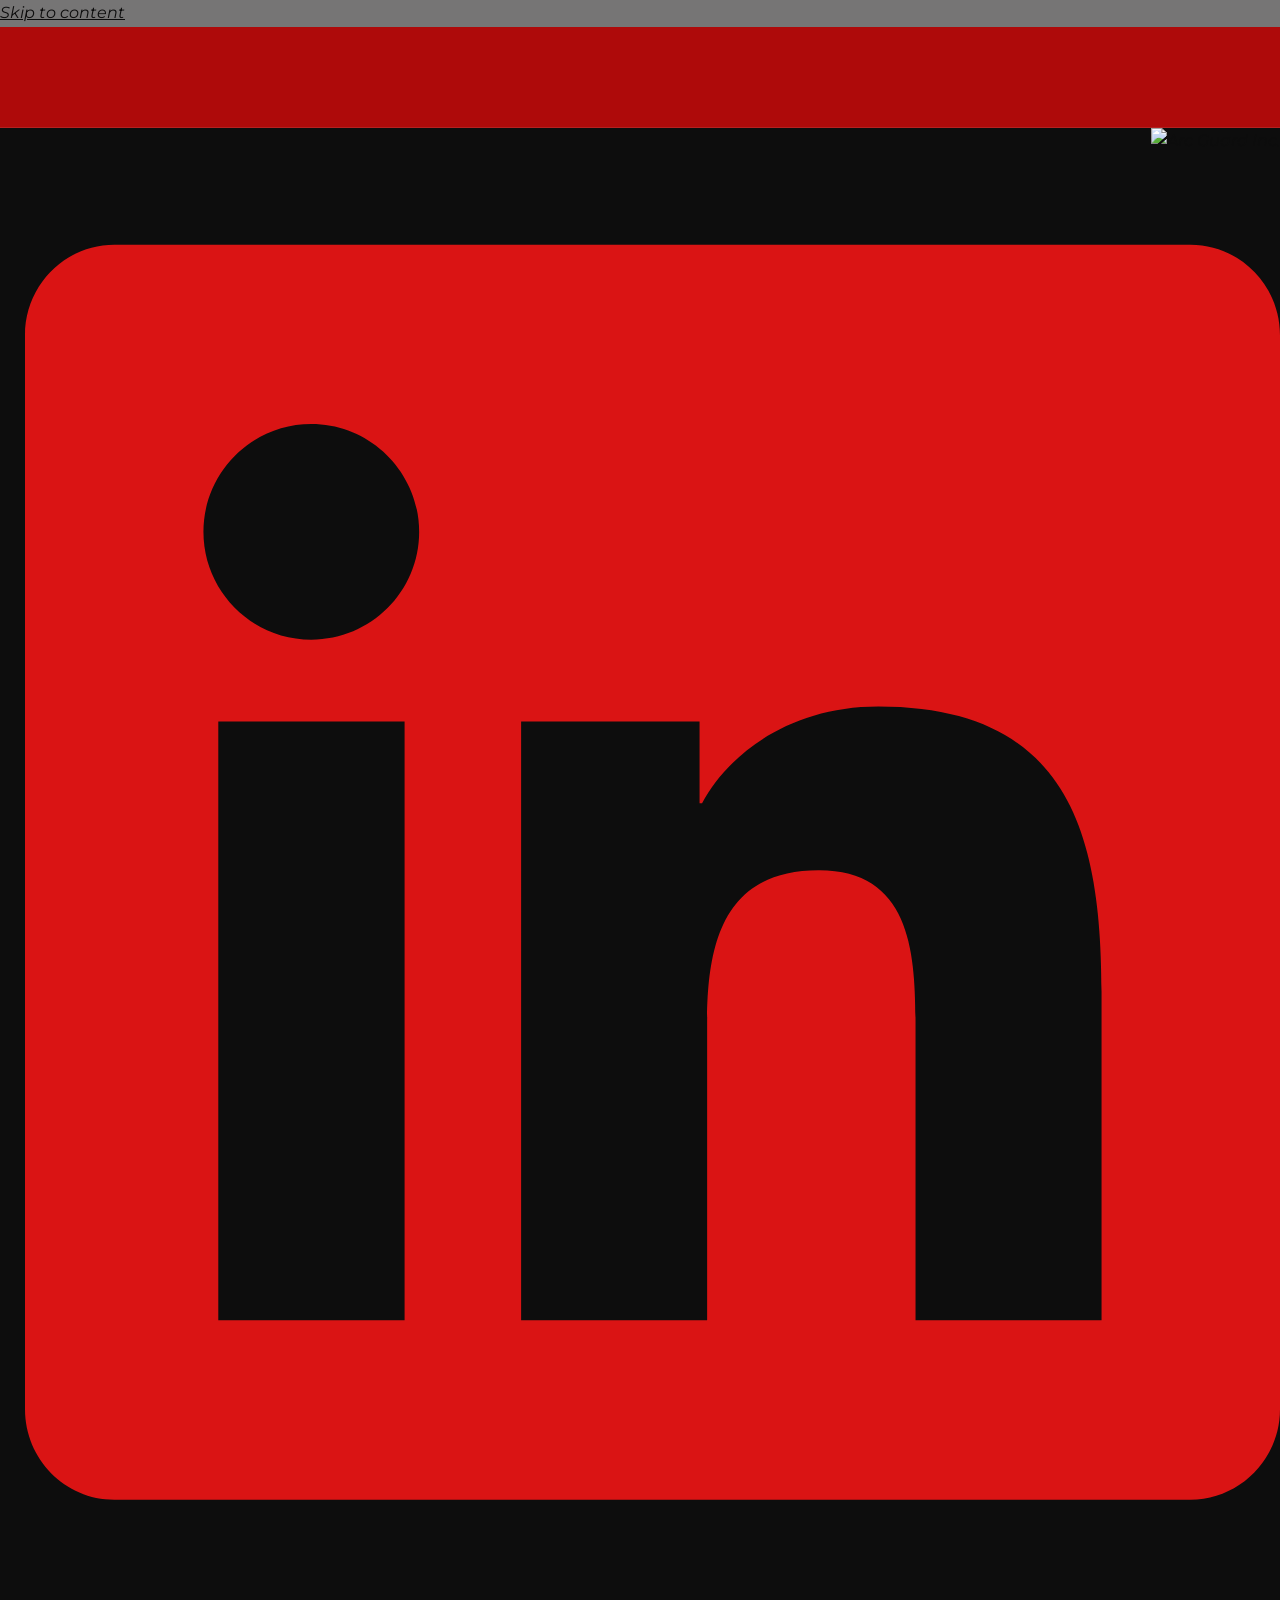
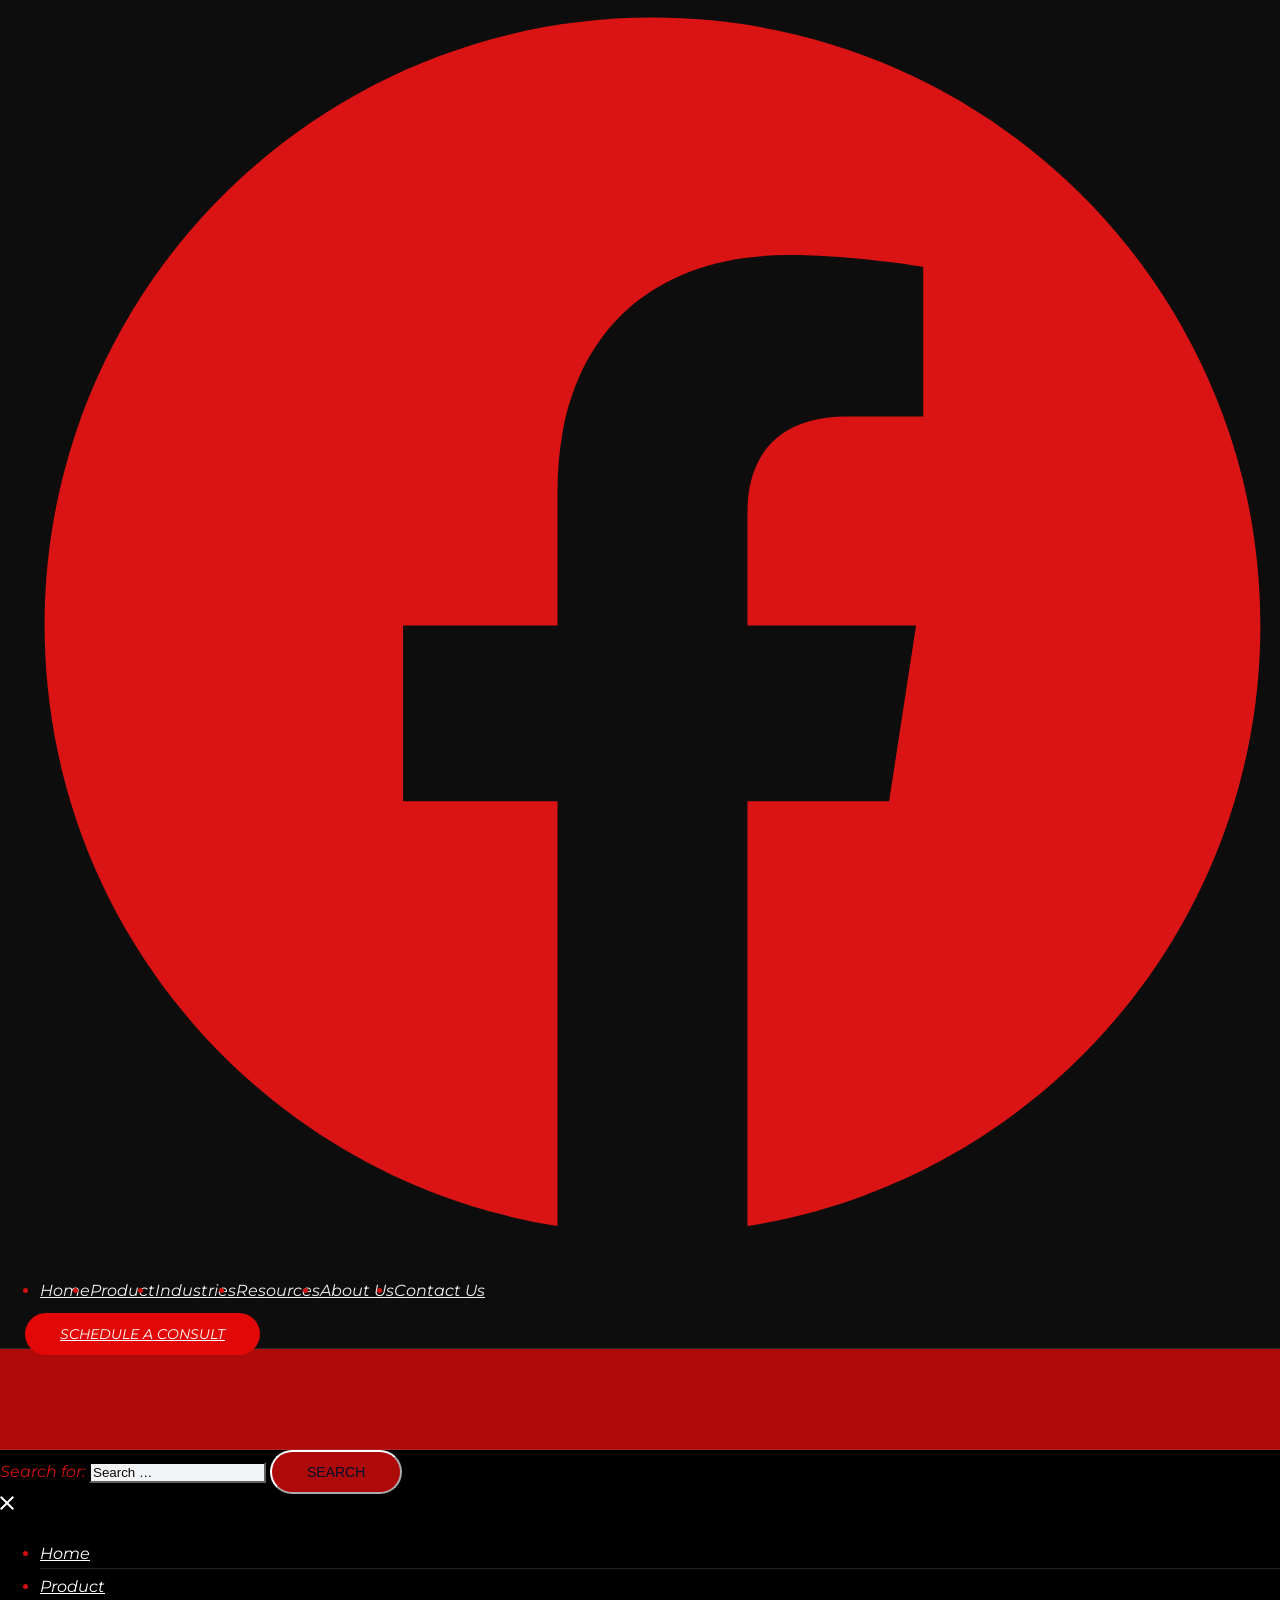
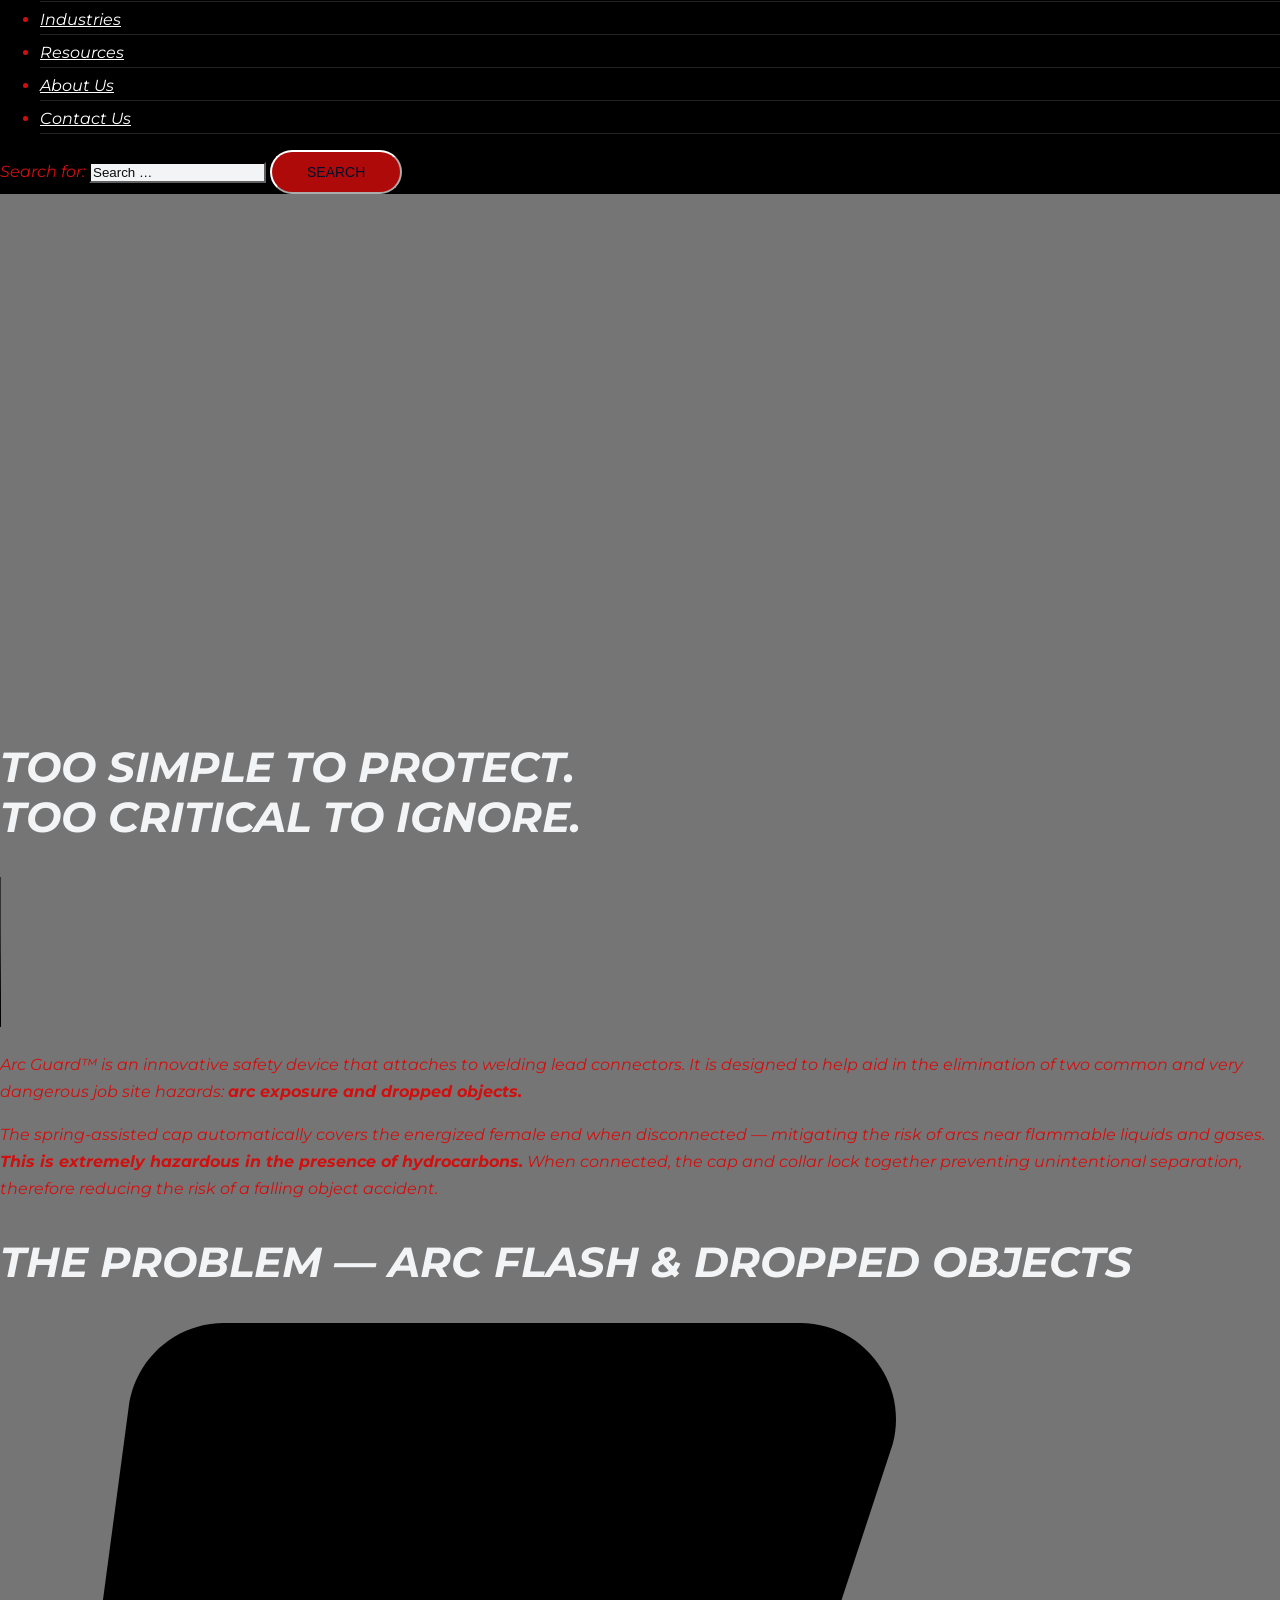
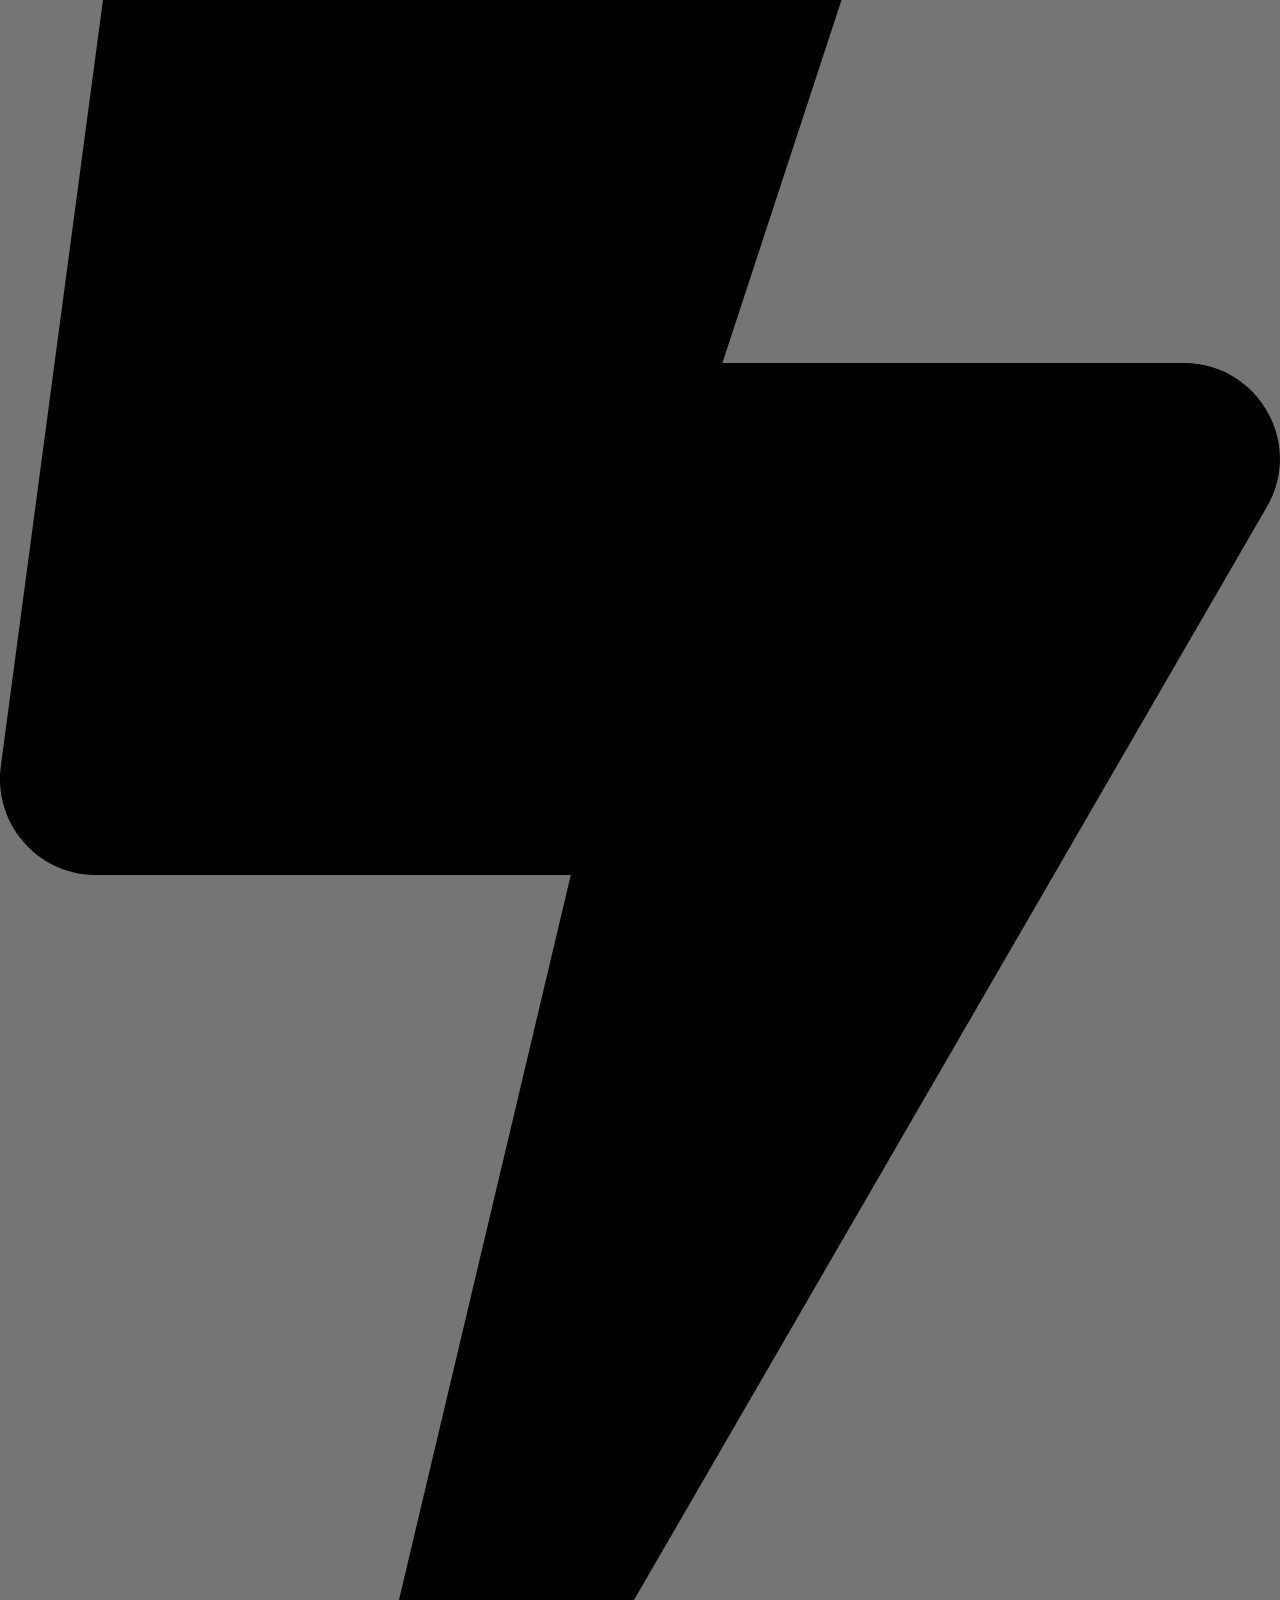
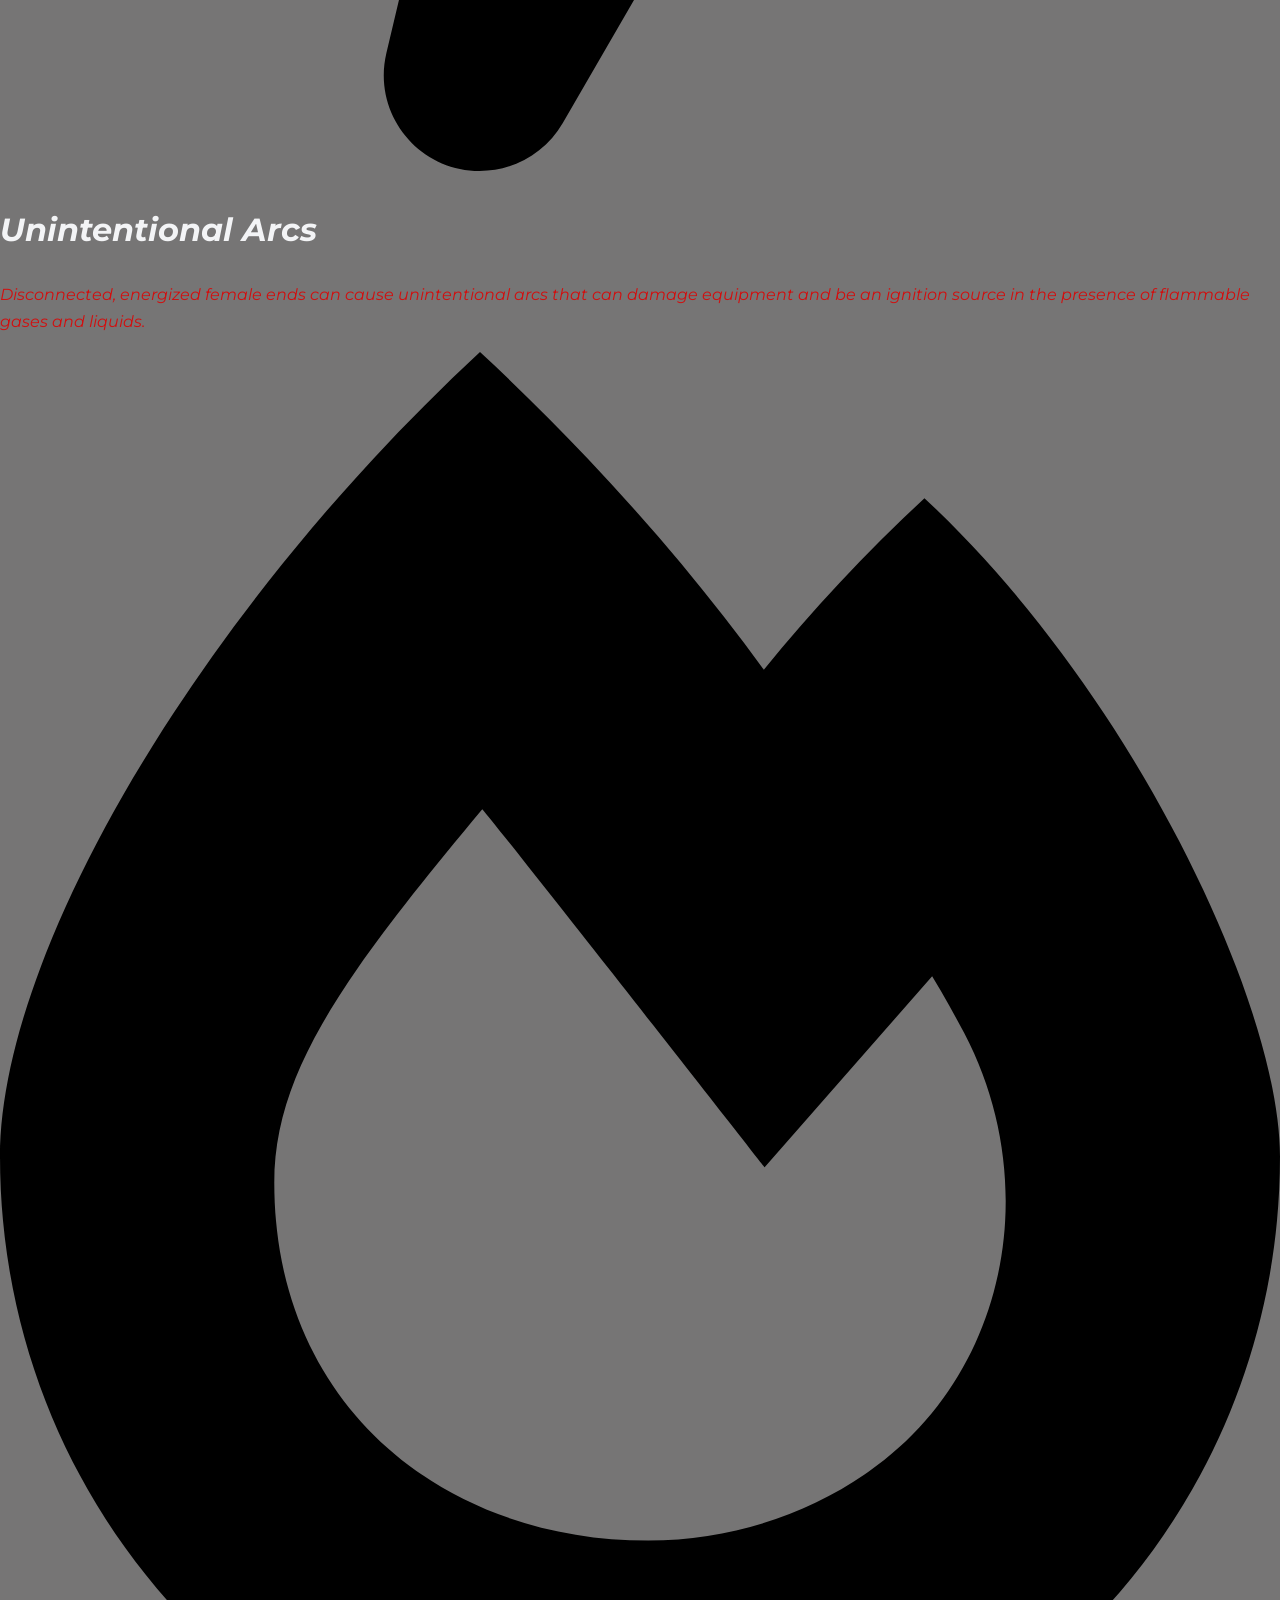
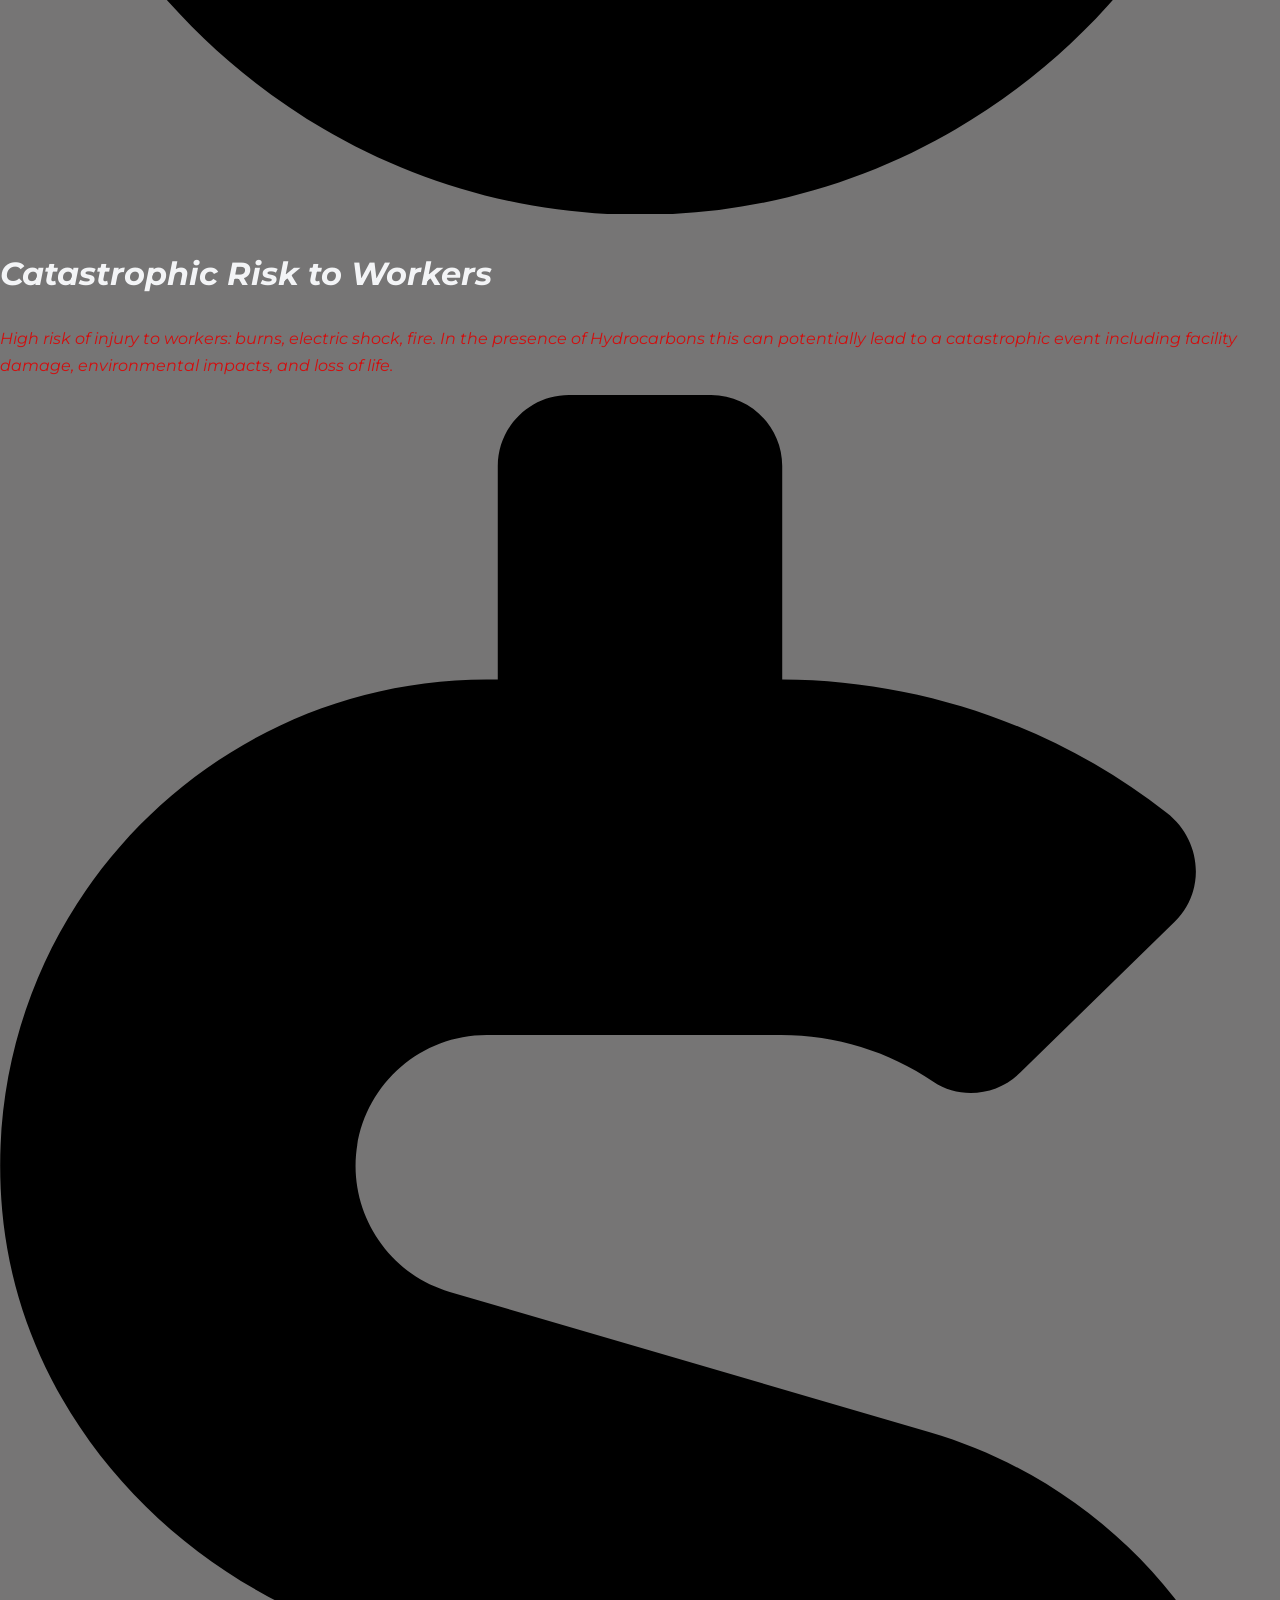
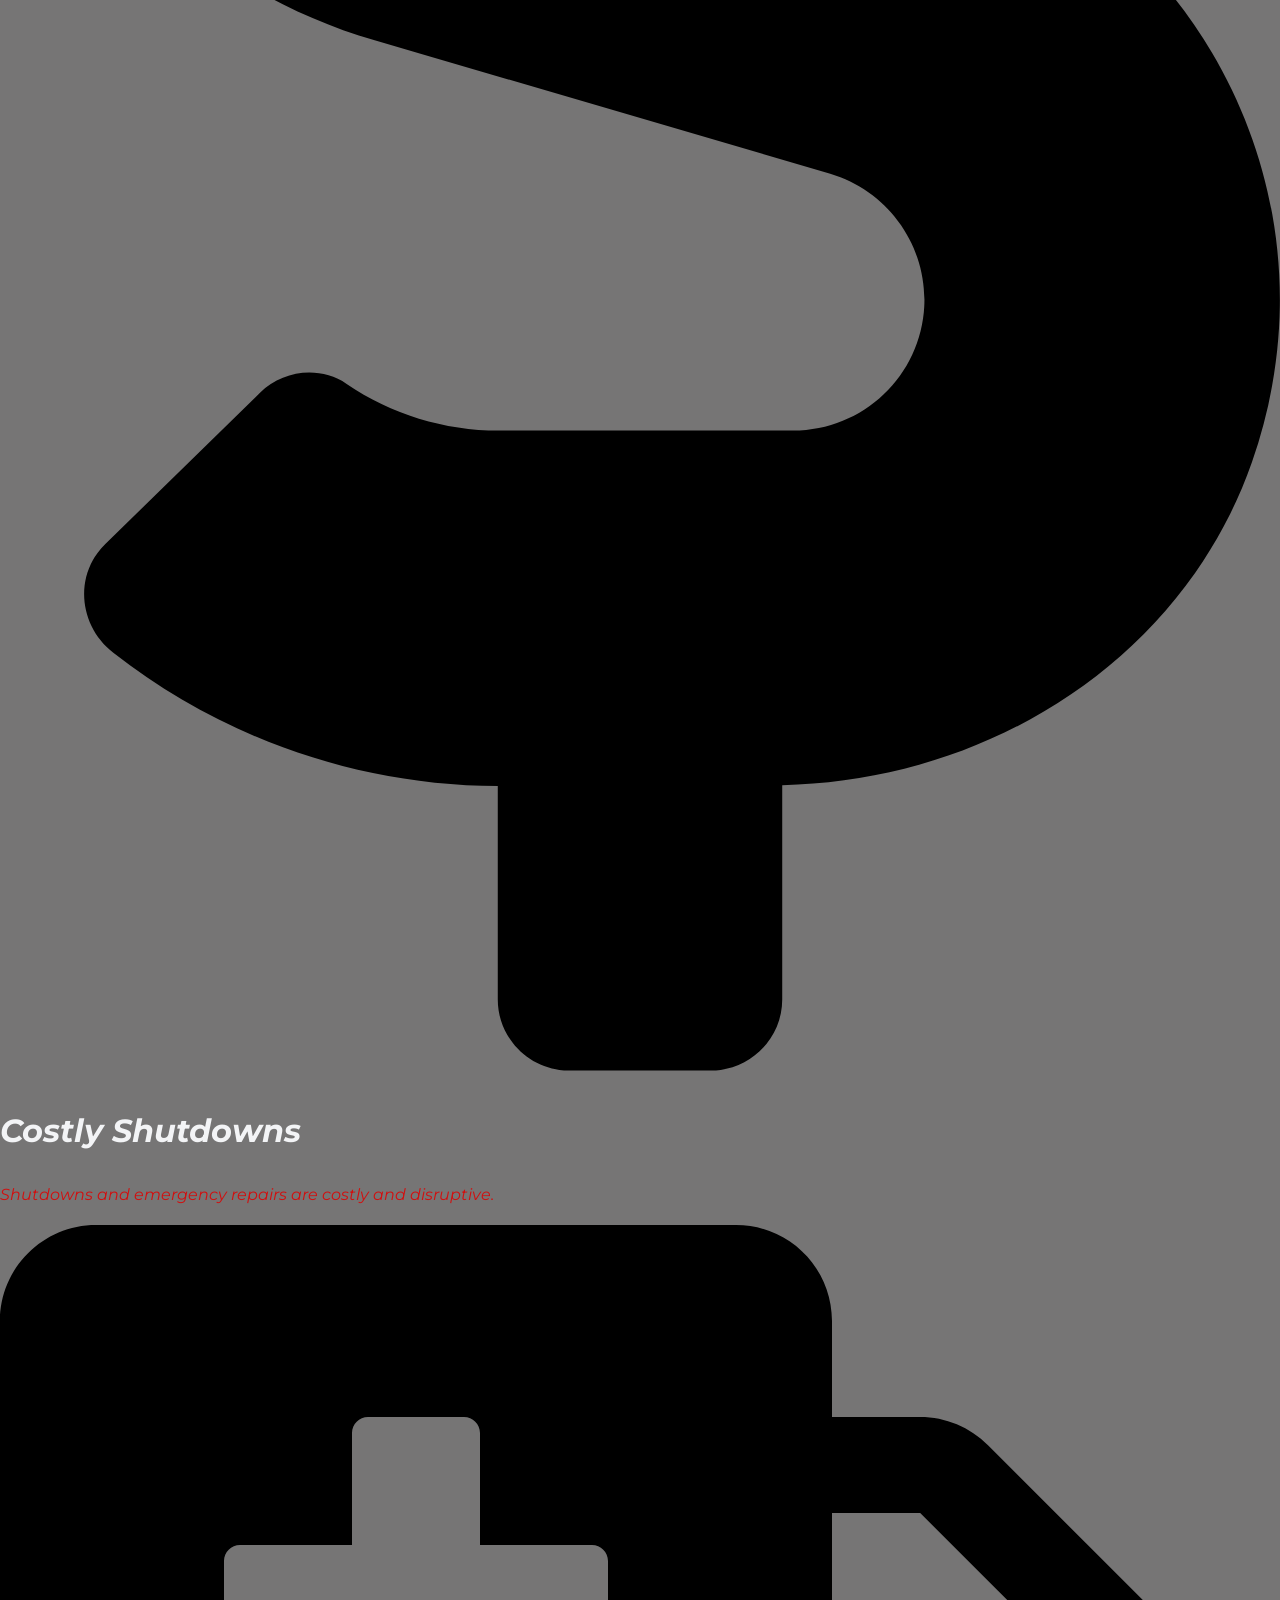
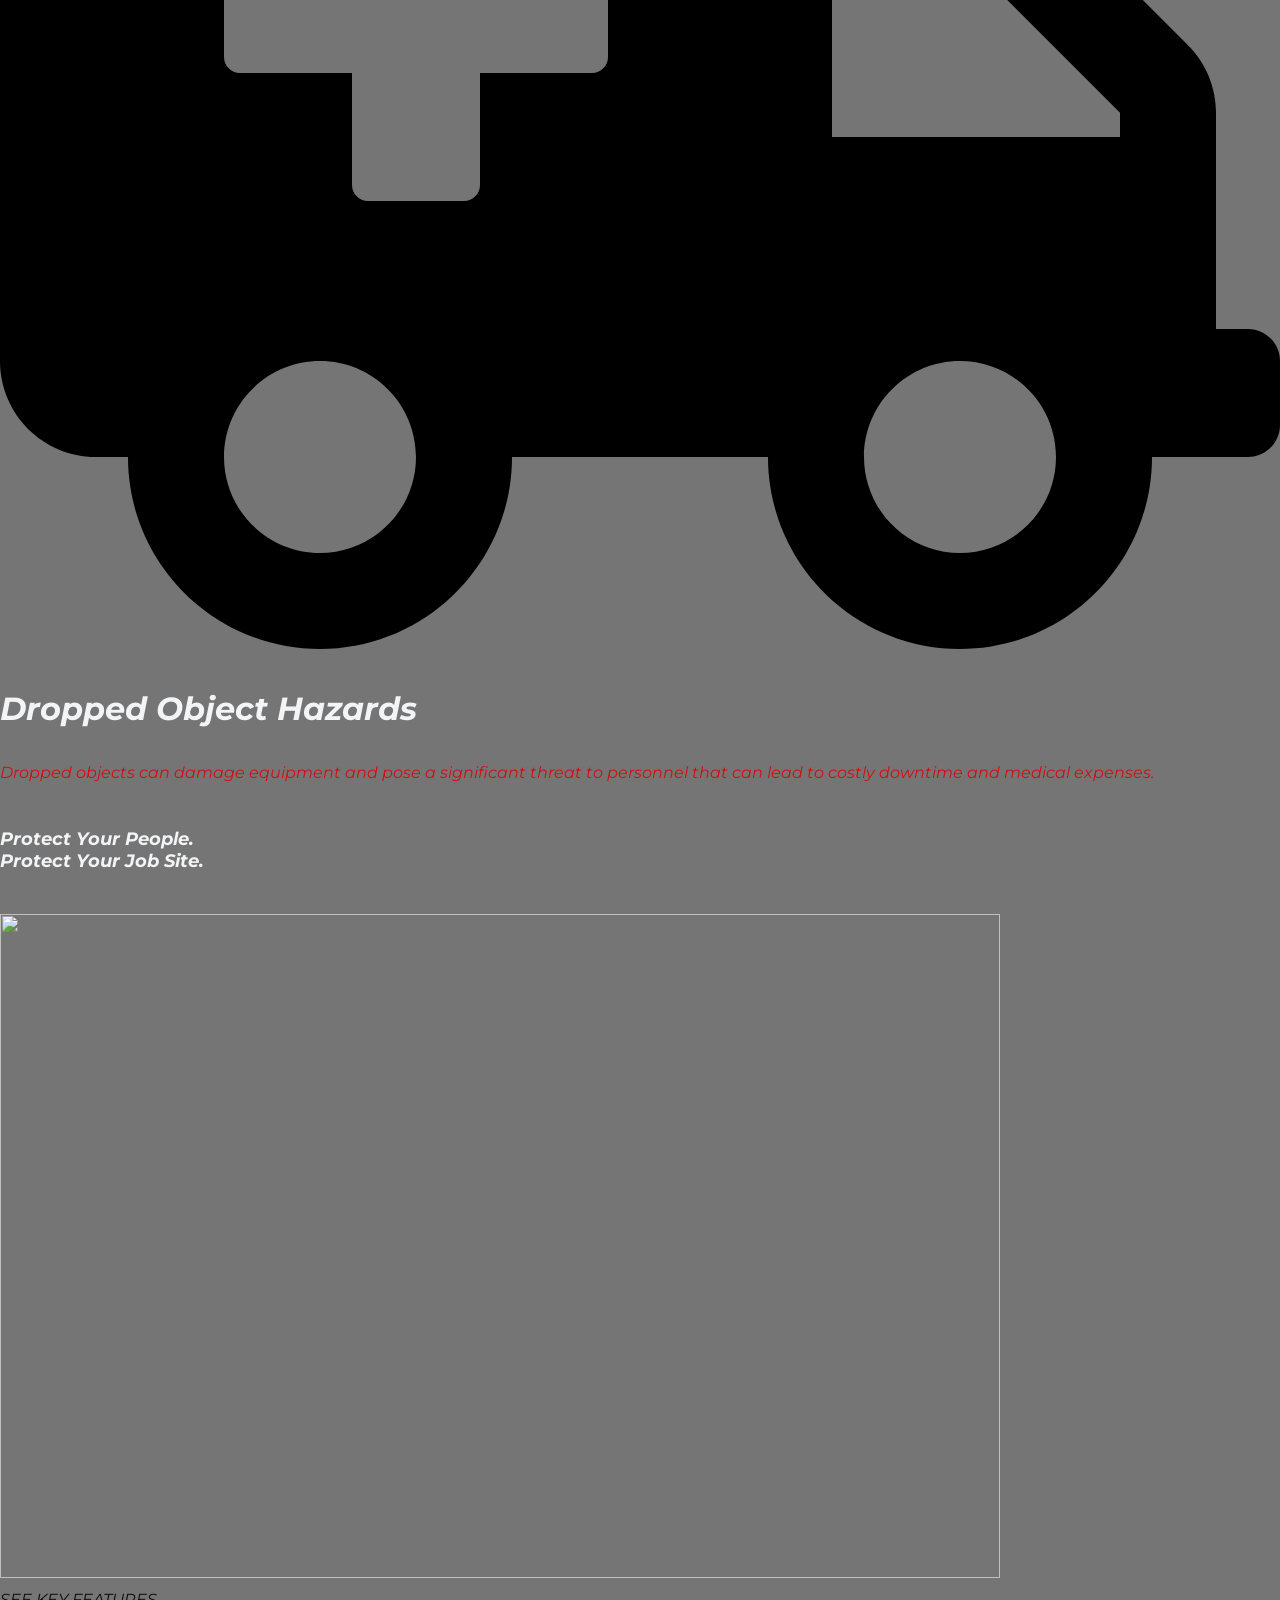
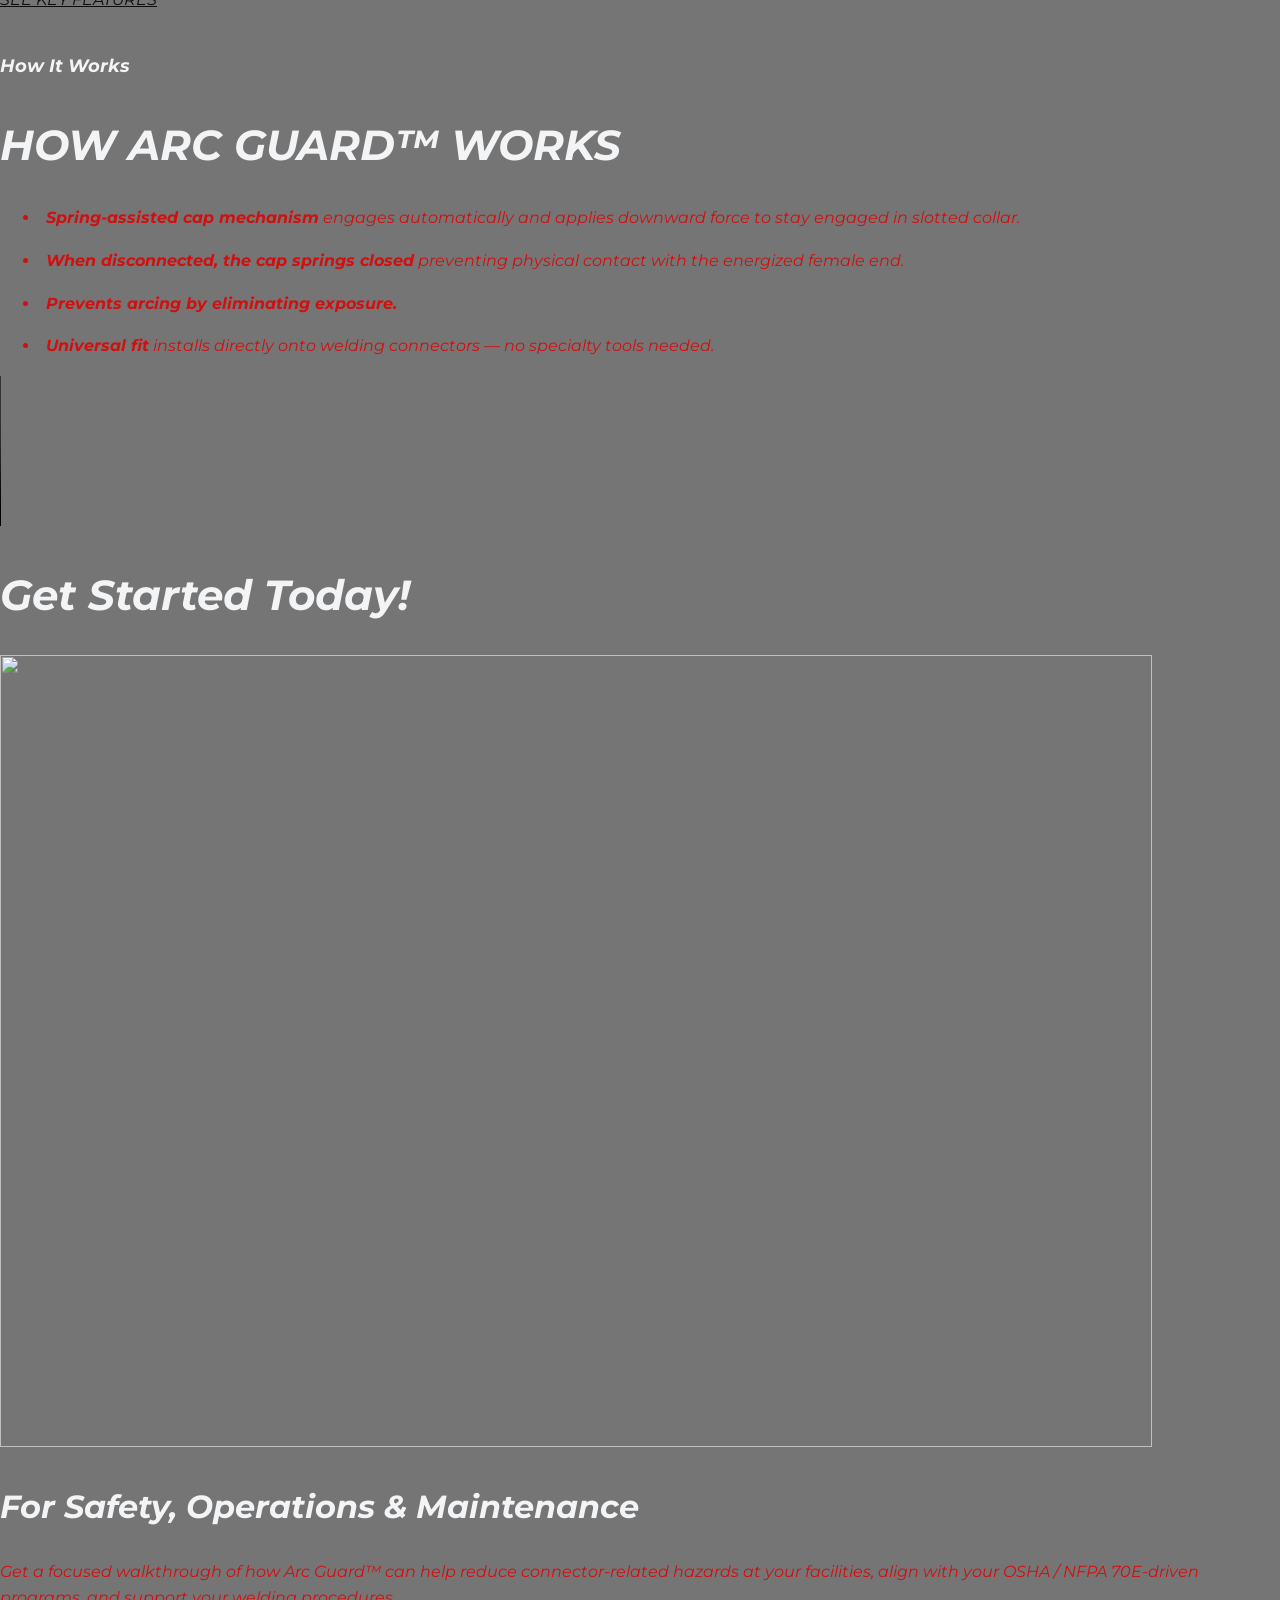
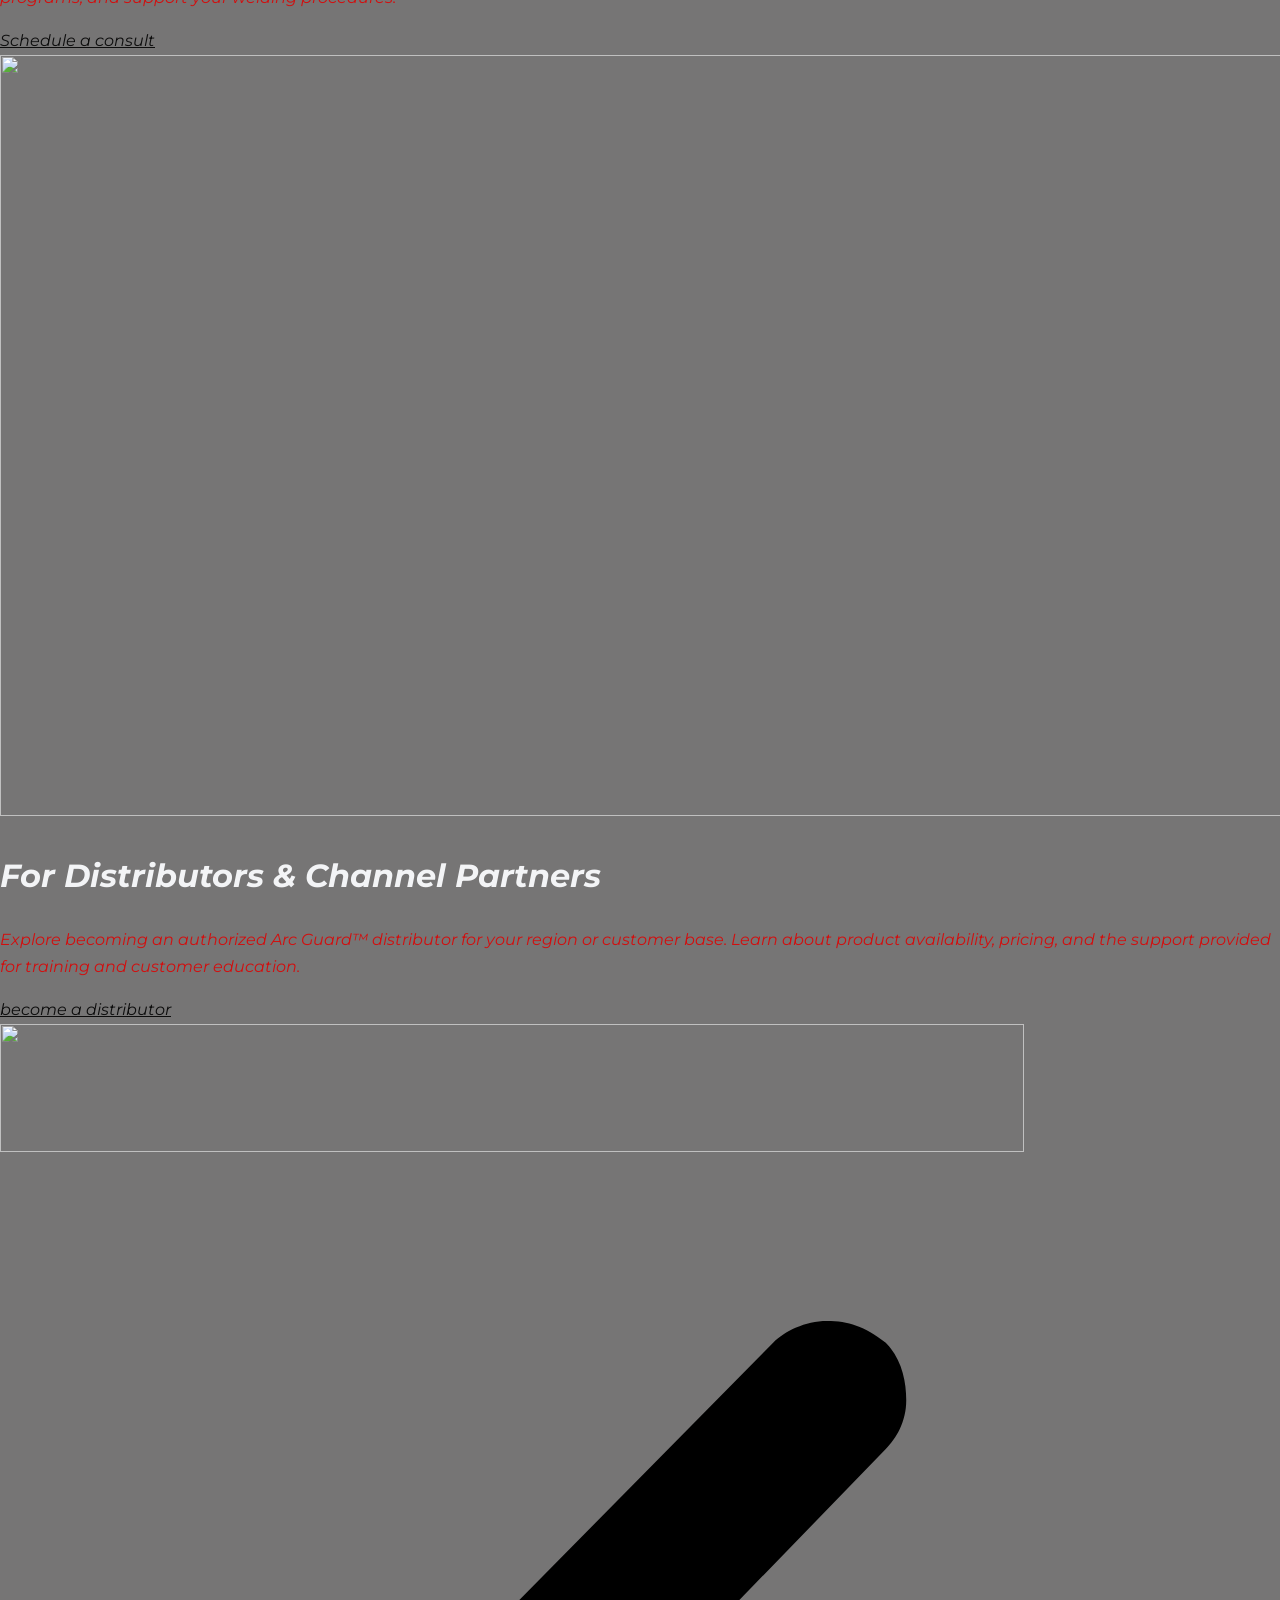
==== index.html @ 72b8c645 "Red gradient buttons with forced-white labels; Self-Check in top nav" ====
<!DOCTYPE html>
<html lang="en-US">
<head>
<meta charset="UTF-8">
<meta name="viewport" content="width=device-width, initial-scale=1">
<link rel="profile" href="http://gmpg.org/xfn/11">
<link rel="pingback" href="https://www.arcguardinc.com/xmlrpc.php">

<!-- This site is optimized with the Yoast SEO Premium plugin v27.9 (Yoast SEO v28.0) - https://yoast.com/product/yoast-seo-premium-wordpress/ -->
	<title>Arc Guard™ arc flash safety device for welding connectorsHome - Arc Guard Inc.</title>
	<meta name="description" content="Arc Guard™ arc flash safety device for welding connectors reduces arc exposure and dropped‑object risks. Schedule a safety walkthrough today." />
	<link rel="canonical" href="https://chrismicah.github.io/ag-facelift-review/" />
	<meta property="og:locale" content="en_US" />
	<meta property="og:type" content="website" />
	<meta property="og:title" content="Home" />
	<meta property="og:description" content="Arc Guard™ arc flash safety device for welding connectors reduces arc exposure and dropped‑object risks. Schedule a safety walkthrough today." />
	<meta property="og:url" content="https://chrismicah.github.io/ag-facelift-review/" />
	<meta property="og:site_name" content="Arc Guard Inc." />
	<meta property="article:publisher" content="https://www.facebook.com/people/Arc-Guard-Inc/61583792755124/?mibextid=wwXIfr&amp;rdid=Uwm0CiL4hrt8xDsN&amp;share_url=https%3a%2f%2fwww.facebook.com%2fshare%2f1BSRufzBrG%2f%3fmibextid%3dwwXIfr" />
	<meta property="article:modified_time" content="2026-07-18T04:43:56+00:00" />
	<meta property="og:image" content="https://www.arcguardinc.com/wp-content/uploads/2026/06/welder-background-1-1000x664.jpg" />
	<meta name="twitter:card" content="summary_large_image" />
	<script type="application/ld+json" class="yoast-schema-graph">{"@context":"https:\/\/schema.org","@graph":[{"@type":"WebPage","@id":"https://www.arcguardinc.com\/","url":"https://www.arcguardinc.com\/","name":"Arc Guard™ arc flash safety device for welding connectorsHome - Arc Guard Inc.","isPartOf":{"@id":"https://www.arcguardinc.com\/#website"},"about":{"@id":"https://www.arcguardinc.com\/#organization"},"primaryImageOfPage":{"@id":"https://www.arcguardinc.com\/#primaryimage"},"image":{"@id":"https://www.arcguardinc.com\/#primaryimage"},"thumbnailUrl":"https://www.arcguardinc.com\/wp-content\/uploads\/2026\/06\/welder-background-1-1000x664.jpg","datePublished":"2021-10-29T08:15:42+00:00","dateModified":"2026-07-18T04:43:56+00:00","description":"Arc Guard™ arc flash safety device for welding connectors reduces arc exposure and dropped‑object risks. Schedule a safety walkthrough today.","breadcrumb":{"@id":"https://www.arcguardinc.com\/#breadcrumb"},"inLanguage":"en-US","potentialAction":[{"@type":"ReadAction","target":["https://www.arcguardinc.com\/"]}]},{"@type":"ImageObject","inLanguage":"en-US","@id":"https://www.arcguardinc.com\/#primaryimage","url":"https:\/\/i0.wp.com\/www.arcguardinc.com\/wp-content\/uploads\/2026\/06\/welder-background-1-scaled.jpg?fit=2560%2C1700&ssl=1","contentUrl":"https:\/\/i0.wp.com\/www.arcguardinc.com\/wp-content\/uploads\/2026\/06\/welder-background-1-scaled.jpg?fit=2560%2C1700&ssl=1","width":2560,"height":1700},{"@type":"BreadcrumbList","@id":"https://www.arcguardinc.com\/#breadcrumb","itemListElement":[{"@type":"ListItem","position":1,"name":"Home"}]},{"@type":"WebSite","@id":"https://www.arcguardinc.com\/#website","url":"https://www.arcguardinc.com\/","name":"Arc Guard Inc.","description":"No Arc. No Drop. No Excuse","publisher":{"@id":"https://www.arcguardinc.com\/#organization"},"potentialAction":[{"@type":"SearchAction","target":{"@type":"EntryPoint","urlTemplate":"https://www.arcguardinc.com\/?s={search_term_string}"},"query-input":{"@type":"PropertyValueSpecification","valueRequired":true,"valueName":"search_term_string"}}],"inLanguage":"en-US"},{"@type":"Organization","@id":"https://www.arcguardinc.com\/#organization","name":"Arc Guard Inc.","url":"https://www.arcguardinc.com\/","logo":{"@type":"ImageObject","inLanguage":"en-US","@id":"https://www.arcguardinc.com\/#\/schema\/logo\/image\/","url":"https://www.arcguardinc.com\/wp-content\/uploads\/2026\/06\/TM-Vector-LOGO-with-Phrase.svg","contentUrl":"https://www.arcguardinc.com\/wp-content\/uploads\/2026\/06\/TM-Vector-LOGO-with-Phrase.svg","width":792,"height":612,"caption":"Arc Guard Inc."},"image":{"@id":"https://www.arcguardinc.com\/#\/schema\/logo\/image\/"},"sameAs":["https:\/\/www.facebook.com\/people\/Arc-Guard-Inc\/61583792755124\/?mibextid=wwXIfr&rdid=Uwm0CiL4hrt8xDsN&share_url=https:\/\/www.facebook.com\/share\/1BSRufzBrG\/?mibextid=wwXIfr"],"description":"Arc Guard Inc. manufactures the Arc Guard™, an innovative safety device that attaches to welding lead connectors to eliminate arc exposure and dropped object hazards on industrial job sites. The spring-assisted cap automatically covers the energized female end when disconnected, reducing ignition risk near flammable gases and liquids and preventing equipment damage, costly shutdowns, and worker injuries.","legalName":"Arc Guard","numberOfEmployees":{"@type":"QuantitativeValue","minValue":"1","maxValue":"10"}}]}</script>
	<!-- / Yoast SEO Premium plugin. -->


<link rel='dns-prefetch' href='//a.omappapi.com' />
<link rel='dns-prefetch' href='//www.googletagmanager.com' />
<link rel='dns-prefetch' href='//fonts.googleapis.com' />
<link rel='preconnect' href='//i0.wp.com' />
<link rel="alternate" type="application/rss+xml" title="Arc Guard Inc. &raquo; Feed" href="https://www.arcguardinc.com/feed/" />
<link rel="alternate" type="application/rss+xml" title="Arc Guard Inc. &raquo; Comments Feed" href="https://www.arcguardinc.com/comments/feed/" />
<link rel="alternate" title="oEmbed (JSON)" type="application/json+oembed" href="https://www.arcguardinc.com/wp-json/oembed/1.0/embed?url=https%3A%2F%2Fwww.arcguardinc.com%2F" />
<link rel="alternate" title="oEmbed (XML)" type="text/xml+oembed" href="https://www.arcguardinc.com/wp-json/oembed/1.0/embed?url=https%3A%2F%2Fwww.arcguardinc.com%2F&#038;format=xml" />
<style id="wp-img-auto-sizes-contain-inline-css">
img:is([sizes=auto i],[sizes^="auto," i]){contain-intrinsic-size:3000px 1500px}
/*# sourceURL=wp-img-auto-sizes-contain-inline-css */
</style>
<link rel='stylesheet' id='sydney-shfb-css' href='https://www.arcguardinc.com/wp-content/themes/sydney/inc/modules/hf-builder/assets/css/sydney-shfb.min.css?ver=20250404' media='all' />
<link rel='stylesheet' id='sydney-bootstrap-css' href='https://www.arcguardinc.com/wp-content/themes/sydney/css/bootstrap/bootstrap.min.css?ver=1' media='all' />
<link rel='stylesheet' id='jetpack-forms-layout-css' href='https://www.arcguardinc.com/wp-content/plugins/jetpack/jetpack_vendor/automattic/jetpack-forms/src/../dist/contact-form/css/jetpack-forms-layout.css?ver=16.0.1' media='all' />
<link rel='stylesheet' id='wp-components-css' href='https://www.arcguardinc.com/wp-includes/css/dist/components/style.min.css?ver=7.0.2' media='all' />
<link rel='stylesheet' id='wp-preferences-css' href='https://www.arcguardinc.com/wp-includes/css/dist/preferences/style.min.css?ver=7.0.2' media='all' />
<link rel='stylesheet' id='wp-block-editor-css' href='https://www.arcguardinc.com/wp-includes/css/dist/block-editor/style.min.css?ver=7.0.2' media='all' />
<link rel='stylesheet' id='popup-maker-block-library-style-css' href='https://www.arcguardinc.com/wp-content/plugins/popup-maker/dist/packages/block-library-style.css?ver=5810521f984829e19651' media='all' />
<link rel='stylesheet' id='mediaelement-css' href='https://www.arcguardinc.com/wp-includes/js/mediaelement/mediaelementplayer-legacy.min.css?ver=4.2.17' media='all' />
<link rel='stylesheet' id='wp-mediaelement-css' href='https://www.arcguardinc.com/wp-includes/js/mediaelement/wp-mediaelement.min.css?ver=7.0.2' media='all' />
<style id="global-styles-inline-css">
:root{--wp--preset--aspect-ratio--square: 1;--wp--preset--aspect-ratio--4-3: 4/3;--wp--preset--aspect-ratio--3-4: 3/4;--wp--preset--aspect-ratio--3-2: 3/2;--wp--preset--aspect-ratio--2-3: 2/3;--wp--preset--aspect-ratio--16-9: 16/9;--wp--preset--aspect-ratio--9-16: 9/16;--wp--preset--color--black: #000000;--wp--preset--color--cyan-bluish-gray: #abb8c3;--wp--preset--color--white: #ffffff;--wp--preset--color--pale-pink: #f78da7;--wp--preset--color--vivid-red: #cf2e2e;--wp--preset--color--luminous-vivid-orange: #ff6900;--wp--preset--color--luminous-vivid-amber: #fcb900;--wp--preset--color--light-green-cyan: #7bdcb5;--wp--preset--color--vivid-green-cyan: #00d084;--wp--preset--color--pale-cyan-blue: #8ed1fc;--wp--preset--color--vivid-cyan-blue: #0693e3;--wp--preset--color--vivid-purple: #9b51e0;--wp--preset--color--global-color-1: var(--sydney-global-color-1);--wp--preset--color--global-color-2: var(--sydney-global-color-2);--wp--preset--color--global-color-3: var(--sydney-global-color-3);--wp--preset--color--global-color-4: var(--sydney-global-color-4);--wp--preset--color--global-color-5: var(--sydney-global-color-5);--wp--preset--color--global-color-6: var(--sydney-global-color-6);--wp--preset--color--global-color-7: var(--sydney-global-color-7);--wp--preset--color--global-color-8: var(--sydney-global-color-8);--wp--preset--color--global-color-9: var(--sydney-global-color-9);--wp--preset--gradient--vivid-cyan-blue-to-vivid-purple: linear-gradient(135deg,rgb(6,147,227) 0%,rgb(155,81,224) 100%);--wp--preset--gradient--light-green-cyan-to-vivid-green-cyan: linear-gradient(135deg,rgb(122,220,180) 0%,rgb(0,208,130) 100%);--wp--preset--gradient--luminous-vivid-amber-to-luminous-vivid-orange: linear-gradient(135deg,rgb(252,185,0) 0%,rgb(255,105,0) 100%);--wp--preset--gradient--luminous-vivid-orange-to-vivid-red: linear-gradient(135deg,rgb(255,105,0) 0%,rgb(207,46,46) 100%);--wp--preset--gradient--very-light-gray-to-cyan-bluish-gray: linear-gradient(135deg,rgb(238,238,238) 0%,rgb(169,184,195) 100%);--wp--preset--gradient--cool-to-warm-spectrum: linear-gradient(135deg,rgb(74,234,220) 0%,rgb(151,120,209) 20%,rgb(207,42,186) 40%,rgb(238,44,130) 60%,rgb(251,105,98) 80%,rgb(254,248,76) 100%);--wp--preset--gradient--blush-light-purple: linear-gradient(135deg,rgb(255,206,236) 0%,rgb(152,150,240) 100%);--wp--preset--gradient--blush-bordeaux: linear-gradient(135deg,rgb(254,205,165) 0%,rgb(254,45,45) 50%,rgb(107,0,62) 100%);--wp--preset--gradient--luminous-dusk: linear-gradient(135deg,rgb(255,203,112) 0%,rgb(199,81,192) 50%,rgb(65,88,208) 100%);--wp--preset--gradient--pale-ocean: linear-gradient(135deg,rgb(255,245,203) 0%,rgb(182,227,212) 50%,rgb(51,167,181) 100%);--wp--preset--gradient--electric-grass: linear-gradient(135deg,rgb(202,248,128) 0%,rgb(113,206,126) 100%);--wp--preset--gradient--midnight: linear-gradient(135deg,rgb(2,3,129) 0%,rgb(40,116,252) 100%);--wp--preset--font-size--small: 14px;--wp--preset--font-size--medium: clamp(14px, 0.875rem + ((1vw - 3.2px) * 0.244), 16px);--wp--preset--font-size--large: clamp(16px, 1rem + ((1vw - 3.2px) * 0.976), 24px);--wp--preset--font-size--x-large: clamp(20px, 1.25rem + ((1vw - 3.2px) * 1.463), 32px);--wp--preset--font-size--regular: clamp(16px, 1rem + ((1vw - 3.2px) * 0.244), 18px);--wp--preset--font-size--xx-large: clamp(32px, 2rem + ((1vw - 3.2px) * 1.951), 48px);--wp--preset--spacing--20: 10px;--wp--preset--spacing--30: 20px;--wp--preset--spacing--40: 30px;--wp--preset--spacing--50: clamp(30px, 5vw, 60px);--wp--preset--spacing--60: clamp(30px, 7vw, 80px);--wp--preset--spacing--70: clamp(50px, 7vw, 100px);--wp--preset--spacing--80: clamp(50px, 10vw, 120px);--wp--preset--shadow--natural: 0 4px 6px -1px rgba(0, 0, 0, 0.1), 0 2px 4px -2px rgba(0, 0, 0, 0.1);--wp--preset--shadow--deep: 0 20px 25px -5px rgba(0, 0, 0, 0.1), 0 8px 10px -6px rgba(0, 0, 0, 0.1);--wp--preset--shadow--sharp: 6px 6px 0px rgba(0, 0, 0, 0.2);--wp--preset--shadow--outlined: 6px 6px 0px -3px rgb(255, 255, 255), 6px 6px rgb(0, 0, 0);--wp--preset--shadow--crisp: 6px 6px 0px rgb(0, 0, 0);--wp--preset--shadow--lifted: 0 10px 15px -3px rgba(0, 0, 0, 0.1), 0 4px 6px -4px rgba(0, 0, 0, 0.1);}:root { --wp--style--global--content-size: 740px;--wp--style--global--wide-size: 1140px; }:where(body) { margin: 0; }.wp-site-blocks { padding-top: var(--wp--style--root--padding-top); padding-bottom: var(--wp--style--root--padding-bottom); }.has-global-padding { padding-right: var(--wp--style--root--padding-right); padding-left: var(--wp--style--root--padding-left); }.has-global-padding > .alignfull { margin-right: calc(var(--wp--style--root--padding-right) * -1); margin-left: calc(var(--wp--style--root--padding-left) * -1); }.has-global-padding :where(:not(.alignfull.is-layout-flow) > .has-global-padding:not(.wp-block-block, .alignfull)) { padding-right: 0; padding-left: 0; }.has-global-padding :where(:not(.alignfull.is-layout-flow) > .has-global-padding:not(.wp-block-block, .alignfull)) > .alignfull { margin-left: 0; margin-right: 0; }.wp-site-blocks > .alignleft { float: left; margin-right: 2em; }.wp-site-blocks > .alignright { float: right; margin-left: 2em; }.wp-site-blocks > .aligncenter { justify-content: center; margin-left: auto; margin-right: auto; }:where(.wp-site-blocks) > * { margin-block-start: 24px; margin-block-end: 0; }:where(.wp-site-blocks) > :first-child { margin-block-start: 0; }:where(.wp-site-blocks) > :last-child { margin-block-end: 0; }:root { --wp--style--block-gap: 24px; }:root :where(.is-layout-flow) > :first-child{margin-block-start: 0;}:root :where(.is-layout-flow) > :last-child{margin-block-end: 0;}:root :where(.is-layout-flow) > *{margin-block-start: 24px;margin-block-end: 0;}:root :where(.is-layout-constrained) > :first-child{margin-block-start: 0;}:root :where(.is-layout-constrained) > :last-child{margin-block-end: 0;}:root :where(.is-layout-constrained) > *{margin-block-start: 24px;margin-block-end: 0;}:root :where(.is-layout-flex){gap: 24px;}:root :where(.is-layout-grid){gap: 24px;}.is-layout-flow > .alignleft{float: left;margin-inline-start: 0;margin-inline-end: 2em;}.is-layout-flow > .alignright{float: right;margin-inline-start: 2em;margin-inline-end: 0;}.is-layout-flow > .aligncenter{margin-left: auto !important;margin-right: auto !important;}.is-layout-constrained > .alignleft{float: left;margin-inline-start: 0;margin-inline-end: 2em;}.is-layout-constrained > .alignright{float: right;margin-inline-start: 2em;margin-inline-end: 0;}.is-layout-constrained > .aligncenter{margin-left: auto !important;margin-right: auto !important;}.is-layout-constrained > :where(:not(.alignleft):not(.alignright):not(.alignfull)){max-width: var(--wp--style--global--content-size);margin-left: auto !important;margin-right: auto !important;}.is-layout-constrained > .alignwide{max-width: var(--wp--style--global--wide-size);}body .is-layout-flex{display: flex;}.is-layout-flex{flex-wrap: wrap;align-items: center;}.is-layout-flex > :is(*, div){margin: 0;}body .is-layout-grid{display: grid;}.is-layout-grid > :is(*, div){margin: 0;}body{--wp--style--root--padding-top: 0px;--wp--style--root--padding-right: 0px;--wp--style--root--padding-bottom: 0px;--wp--style--root--padding-left: 0px;}:root :where(.wp-element-button, .wp-block-button__link){background-color: #32373c;border-width: 0;color: #fff;font-family: inherit;font-size: inherit;font-style: inherit;font-weight: inherit;letter-spacing: inherit;line-height: inherit;padding-top: calc(0.667em + 2px);padding-right: calc(1.333em + 2px);padding-bottom: calc(0.667em + 2px);padding-left: calc(1.333em + 2px);text-decoration: none;text-transform: inherit;}.has-black-color{color: var(--wp--preset--color--black) !important;}.has-cyan-bluish-gray-color{color: var(--wp--preset--color--cyan-bluish-gray) !important;}.has-white-color{color: var(--wp--preset--color--white) !important;}.has-pale-pink-color{color: var(--wp--preset--color--pale-pink) !important;}.has-vivid-red-color{color: var(--wp--preset--color--vivid-red) !important;}.has-luminous-vivid-orange-color{color: var(--wp--preset--color--luminous-vivid-orange) !important;}.has-luminous-vivid-amber-color{color: var(--wp--preset--color--luminous-vivid-amber) !important;}.has-light-green-cyan-color{color: var(--wp--preset--color--light-green-cyan) !important;}.has-vivid-green-cyan-color{color: var(--wp--preset--color--vivid-green-cyan) !important;}.has-pale-cyan-blue-color{color: var(--wp--preset--color--pale-cyan-blue) !important;}.has-vivid-cyan-blue-color{color: var(--wp--preset--color--vivid-cyan-blue) !important;}.has-vivid-purple-color{color: var(--wp--preset--color--vivid-purple) !important;}.has-global-color-1-color{color: var(--wp--preset--color--global-color-1) !important;}.has-global-color-2-color{color: var(--wp--preset--color--global-color-2) !important;}.has-global-color-3-color{color: var(--wp--preset--color--global-color-3) !important;}.has-global-color-4-color{color: var(--wp--preset--color--global-color-4) !important;}.has-global-color-5-color{color: var(--wp--preset--color--global-color-5) !important;}.has-global-color-6-color{color: var(--wp--preset--color--global-color-6) !important;}.has-global-color-7-color{color: var(--wp--preset--color--global-color-7) !important;}.has-global-color-8-color{color: var(--wp--preset--color--global-color-8) !important;}.has-global-color-9-color{color: var(--wp--preset--color--global-color-9) !important;}.has-black-background-color{background-color: var(--wp--preset--color--black) !important;}.has-cyan-bluish-gray-background-color{background-color: var(--wp--preset--color--cyan-bluish-gray) !important;}.has-white-background-color{background-color: var(--wp--preset--color--white) !important;}.has-pale-pink-background-color{background-color: var(--wp--preset--color--pale-pink) !important;}.has-vivid-red-background-color{background-color: var(--wp--preset--color--vivid-red) !important;}.has-luminous-vivid-orange-background-color{background-color: var(--wp--preset--color--luminous-vivid-orange) !important;}.has-luminous-vivid-amber-background-color{background-color: var(--wp--preset--color--luminous-vivid-amber) !important;}.has-light-green-cyan-background-color{background-color: var(--wp--preset--color--light-green-cyan) !important;}.has-vivid-green-cyan-background-color{background-color: var(--wp--preset--color--vivid-green-cyan) !important;}.has-pale-cyan-blue-background-color{background-color: var(--wp--preset--color--pale-cyan-blue) !important;}.has-vivid-cyan-blue-background-color{background-color: var(--wp--preset--color--vivid-cyan-blue) !important;}.has-vivid-purple-background-color{background-color: var(--wp--preset--color--vivid-purple) !important;}.has-global-color-1-background-color{background-color: var(--wp--preset--color--global-color-1) !important;}.has-global-color-2-background-color{background-color: var(--wp--preset--color--global-color-2) !important;}.has-global-color-3-background-color{background-color: var(--wp--preset--color--global-color-3) !important;}.has-global-color-4-background-color{background-color: var(--wp--preset--color--global-color-4) !important;}.has-global-color-5-background-color{background-color: var(--wp--preset--color--global-color-5) !important;}.has-global-color-6-background-color{background-color: var(--wp--preset--color--global-color-6) !important;}.has-global-color-7-background-color{background-color: var(--wp--preset--color--global-color-7) !important;}.has-global-color-8-background-color{background-color: var(--wp--preset--color--global-color-8) !important;}.has-global-color-9-background-color{background-color: var(--wp--preset--color--global-color-9) !important;}.has-black-border-color{border-color: var(--wp--preset--color--black) !important;}.has-cyan-bluish-gray-border-color{border-color: var(--wp--preset--color--cyan-bluish-gray) !important;}.has-white-border-color{border-color: var(--wp--preset--color--white) !important;}.has-pale-pink-border-color{border-color: var(--wp--preset--color--pale-pink) !important;}.has-vivid-red-border-color{border-color: var(--wp--preset--color--vivid-red) !important;}.has-luminous-vivid-orange-border-color{border-color: var(--wp--preset--color--luminous-vivid-orange) !important;}.has-luminous-vivid-amber-border-color{border-color: var(--wp--preset--color--luminous-vivid-amber) !important;}.has-light-green-cyan-border-color{border-color: var(--wp--preset--color--light-green-cyan) !important;}.has-vivid-green-cyan-border-color{border-color: var(--wp--preset--color--vivid-green-cyan) !important;}.has-pale-cyan-blue-border-color{border-color: var(--wp--preset--color--pale-cyan-blue) !important;}.has-vivid-cyan-blue-border-color{border-color: var(--wp--preset--color--vivid-cyan-blue) !important;}.has-vivid-purple-border-color{border-color: var(--wp--preset--color--vivid-purple) !important;}.has-global-color-1-border-color{border-color: var(--wp--preset--color--global-color-1) !important;}.has-global-color-2-border-color{border-color: var(--wp--preset--color--global-color-2) !important;}.has-global-color-3-border-color{border-color: var(--wp--preset--color--global-color-3) !important;}.has-global-color-4-border-color{border-color: var(--wp--preset--color--global-color-4) !important;}.has-global-color-5-border-color{border-color: var(--wp--preset--color--global-color-5) !important;}.has-global-color-6-border-color{border-color: var(--wp--preset--color--global-color-6) !important;}.has-global-color-7-border-color{border-color: var(--wp--preset--color--global-color-7) !important;}.has-global-color-8-border-color{border-color: var(--wp--preset--color--global-color-8) !important;}.has-global-color-9-border-color{border-color: var(--wp--preset--color--global-color-9) !important;}.has-vivid-cyan-blue-to-vivid-purple-gradient-background{background: var(--wp--preset--gradient--vivid-cyan-blue-to-vivid-purple) !important;}.has-light-green-cyan-to-vivid-green-cyan-gradient-background{background: var(--wp--preset--gradient--light-green-cyan-to-vivid-green-cyan) !important;}.has-luminous-vivid-amber-to-luminous-vivid-orange-gradient-background{background: var(--wp--preset--gradient--luminous-vivid-amber-to-luminous-vivid-orange) !important;}.has-luminous-vivid-orange-to-vivid-red-gradient-background{background: var(--wp--preset--gradient--luminous-vivid-orange-to-vivid-red) !important;}.has-very-light-gray-to-cyan-bluish-gray-gradient-background{background: var(--wp--preset--gradient--very-light-gray-to-cyan-bluish-gray) !important;}.has-cool-to-warm-spectrum-gradient-background{background: var(--wp--preset--gradient--cool-to-warm-spectrum) !important;}.has-blush-light-purple-gradient-background{background: var(--wp--preset--gradient--blush-light-purple) !important;}.has-blush-bordeaux-gradient-background{background: var(--wp--preset--gradient--blush-bordeaux) !important;}.has-luminous-dusk-gradient-background{background: var(--wp--preset--gradient--luminous-dusk) !important;}.has-pale-ocean-gradient-background{background: var(--wp--preset--gradient--pale-ocean) !important;}.has-electric-grass-gradient-background{background: var(--wp--preset--gradient--electric-grass) !important;}.has-midnight-gradient-background{background: var(--wp--preset--gradient--midnight) !important;}.has-small-font-size{font-size: var(--wp--preset--font-size--small) !important;}.has-medium-font-size{font-size: var(--wp--preset--font-size--medium) !important;}.has-large-font-size{font-size: var(--wp--preset--font-size--large) !important;}.has-x-large-font-size{font-size: var(--wp--preset--font-size--x-large) !important;}.has-regular-font-size{font-size: var(--wp--preset--font-size--regular) !important;}.has-xx-large-font-size{font-size: var(--wp--preset--font-size--xx-large) !important;}
:root :where(.wp-block-icon svg){width: 24px;}
:root :where(.wp-block-pullquote){font-size: clamp(0.984em, 0.984rem + ((1vw - 0.2em) * 1.007), 1.5em);line-height: 1.6;}
/*# sourceURL=global-styles-inline-css */
</style>
<style id="nfd-wonder-blocks-utilities-inline-css">
.nfd-relative{position:relative!important}.-nfd-bottom-1{bottom:-.25rem!important}.-nfd-top-0\.5{top:-.125rem!important}.-nfd-top-1{top:-.25rem!important}.nfd-top-10{top:2.5rem!important}.nfd-col-start-1{grid-column-start:1!important}.nfd-col-start-2{grid-column-start:2!important}.nfd-col-start-3{grid-column-start:3!important}.nfd-col-start-4{grid-column-start:4!important}.nfd-col-start-5{grid-column-start:5!important}.nfd-col-start-6{grid-column-start:6!important}.nfd-col-start-7{grid-column-start:7!important}.nfd-col-end-10{grid-column-end:10!important}.nfd-col-end-11{grid-column-end:11!important}.nfd-col-end-12{grid-column-end:12!important}.nfd-col-end-13{grid-column-end:13!important}.nfd-col-end-7{grid-column-end:7!important}.nfd-col-end-8{grid-column-end:8!important}.nfd-col-end-9{grid-column-end:9!important}.nfd-row-start-1{grid-row-start:1!important}.-nfd-mx-2:not([style*=margin]){margin-left:-.5rem!important;margin-right:-.5rem!important}.nfd-my-0:not([style*=margin]){margin-bottom:0!important;margin-top:0!important}.nfd-mb-8:not([style*=margin]){margin-bottom:2rem!important}.nfd-mt-2:not([style*=margin]){margin-top:.5rem!important}.nfd-mt-8:not([style*=margin]){margin-top:2rem!important}.nfd-mt-\[-100px\]:not([style*=margin]){margin-top:-100px!important}.nfd-grid{display:grid!important}.nfd-h-full{height:100%!important}.nfd-w-full{width:100%!important}.nfd-shrink-0{flex-shrink:0!important}.nfd-grow{flex-grow:1!important}.nfd-grid-cols-11{grid-template-columns:repeat(11,minmax(0,1fr))!important}.nfd-grid-cols-12{grid-template-columns:repeat(12,minmax(0,1fr))!important}.nfd-grid-cols-2{grid-template-columns:repeat(2,minmax(0,1fr))!important}.nfd-grid-rows-1{grid-template-rows:repeat(1,minmax(0,1fr))!important}.nfd-items-center{align-items:center!important}.nfd-gap-y-10{row-gap:2.5rem!important}.nfd-overflow-hidden{overflow:hidden!important}.nfd-border-b{border-bottom-width:1px!important}.nfd-border-dashed{border-style:dashed!important}.nfd-p-0:not([style*=padding]){padding:0!important}.nfd-p-10:not([style*=padding]){padding:2.5rem!important}.nfd-p-2:not([style*=padding]){padding:.5rem!important}.nfd-p-4:not([style*=padding]){padding:1rem!important}.nfd-p-8:not([style*=padding]){padding:2rem!important}.nfd-px-0:not([style*=padding]){padding-left:0!important;padding-right:0!important}.nfd-px-4:not([style*=padding]){padding-left:1rem!important;padding-right:1rem!important}.nfd-px-8:not([style*=padding]){padding-left:2rem!important;padding-right:2rem!important}.nfd-py-0:not([style*=padding]){padding-bottom:0!important;padding-top:0!important}.nfd-py-4:not([style*=padding]){padding-bottom:1rem!important;padding-top:1rem!important}.nfd-py-5:not([style*=padding]){padding-bottom:1.25rem!important;padding-top:1.25rem!important}.nfd-pt-0:not([style*=padding]){padding-top:0!important}.nfd-text-left{text-align:left!important}.nfd-wc-products{self-align:flex-start!important;flex-grow:0!important}.nfd-wc-products>ul{row-gap:calc(var(--wndb--gap--2xl)*var(--wndb--gap--scale-factor))!important}.nfd-wc-products .wc-block-grid__product-image{overflow:hidden!important}.nfd-wc-products .wc-block-grid__product-image img{transition:transform .6s ease-in-out!important}.nfd-wc-products .wc-block-grid__product-image img:hover{transform:scale(1.1)!important}.nfd-wc-products .wc-block-components-product-sale-badge{backdrop-filter:blur(4px)!important;background:hsla(0,0%,100%,.5)!important;border:1px solid hsla(0,0%,100%,.2)!important;border-radius:999px!important;font-size:.8125rem!important;font-weight:700!important;margin:6px!important;padding:4px 12px!important}.nfd-wc-products .wc-block-components-product-sale-badge>span{background:transparent!important}.nfd-wc-products .wc-block-components-product-price{color:inherit!important}.nfd-wc-search .wp-block-search__inside-wrapper{background-color:var(--wndb--color--borders)!important;border:2px solid var(--wndb--color--subtle)!important;border-radius:999px!important;max-width:100%!important;padding:0!important;width:25rem!important}.nfd-wc-search .wp-block-search__inside-wrapper input[type=search]{background:none!important;border:none!important;border-bottom-left-radius:999px!important;border-top-left-radius:999px!important;color:var(--wndb--color--text--contrast)!important;font-size:1.25rem!important;font-weight:500!important;min-height:3.75rem!important;padding-inline:24px!important}.nfd-wc-search .wp-block-search__inside-wrapper:has(button:focus),.nfd-wc-search .wp-block-search__inside-wrapper:has(input[type=search]:focus){outline:2px solid var(--wndb--color--text--contrast)!important;outline-offset:2px!important}.nfd-wc-search .wp-block-search__button{aspect-ratio:1/1!important;background:var(--wndb-gray-800)!important;border-radius:999px!important;height:100%!important;margin-left:0!important;margin-right:2px!important;margin-top:2px!important}.nfd-wc-search .wp-block-search__button:focus,.nfd-wc-search .wp-block-search__button:hover{background:var(--wndb-gray-900)!important;filter:none!important;outline:2px solid var(--wndb-gray-900)!important;outline-offset:2px!important}.nfd-wc-search .wp-block-search__inside-wrapper input[type=search]::-moz-placeholder{color:var(--wndb--color--text--faded)!important}.nfd-wc-search .wp-block-search__inside-wrapper input[type=search]::placeholder{color:var(--wndb--color--text--faded)!important}.nfd-commerce-icons{align-items:center!important;display:flex!important;flex-direction:row!important;gap:8px!important}.nfd-commerce-icons .wc-block-cart-link__text{display:none!important}.nfd-commerce-icons .wp-block-search__button svg,.nfd-commerce-icons svg.wc-block-customer-account__account-icon,.nfd-commerce-icons svg.wc-block-mini-cart__icon{height:28px!important;width:28px!important}.nfd-commerce-icons .wp-block-search__button-only .wp-block-search__button.has-icon{align-items:center!important;background:none!important;color:currentcolor!important;display:flex!important;padding:0!important}.nfd-commerce-icons .wp-block-search__button-only .wp-block-search__input{margin-right:.5em!important}.nfd-commerce-icons .wp-block-woocommerce-customer-account a{padding:0!important}:root{--wndb-mask-color:rgba(0,0,0,.15);--wndb-mask-position:50% 50% at 50% 20%;--wndb-mask-opacity:0.35}[class*=nfd-bg-effect]{isolation:isolate!important;position:relative!important}[class*=nfd-wb-header] [class*=nfd-bg-effect]{z-index:1!important}.has-modal-open [class*=nfd-bg-effect]{isolation:unset!important}.nfd-bg-effect-position-center{--wndb-mask-position:50% 50% at 50% 50%}[class*=nfd-bg-effect]:after{content:""!important;inset:0!important;-webkit-mask-image:radial-gradient(ellipse var(--wndb-mask-position),#000 70%,rgba(0,0,0,.3) 100%)!important;mask-image:radial-gradient(ellipse var(--wndb-mask-position),#000 70%,rgba(0,0,0,.3) 100%)!important;opacity:var(--wndb-mask-opacity)!important;pointer-events:none!important;position:absolute!important;z-index:-1!important}.nfd-bg-effect-dots:after{--wndb-mask-opacity:1;background:radial-gradient(var(--wndb-mask-color) 1px,transparent 1px)!important;background-size:20px 20px!important}.nfd-bg-effect-grid:after{background-image:linear-gradient(to right,var(--wndb-mask-color) 1px,transparent 1px),linear-gradient(to bottom,var(--wndb-mask-color) 1px,transparent 1px)!important;background-size:50px 50px!important}.nfd-bg-effect-grid-perspective{perspective:1000px!important}.has-modal-open .nfd-bg-effect-grid-perspective{perspective:unset!important}.nfd-bg-effect-grid-perspective:after{--wndb-mask-opacity:0.6;background-size:100px 100px!important;transform:rotateX(-60deg) translateZ(0)!important;transform-origin:top!important;transform-style:preserve-3d!important}.nfd-bg-effect-grid-2:after,.nfd-bg-effect-grid-perspective:after{background-image:linear-gradient(to right,var(--wndb-mask-color) 1px,transparent 1px),linear-gradient(to bottom,var(--wndb-mask-color) 1px,transparent 1px)!important}.nfd-bg-effect-grid-2:after{background-size:14px 32px!important}.nfd-bg-effect-grid-3{overflow:hidden!important}.nfd-bg-effect-grid-3:after{background-image:linear-gradient(to right,var(--wndb-mask-color) 1px,transparent 1px),linear-gradient(to bottom,var(--wndb-mask-color) 1px,transparent 1px)!important;background-size:32px 80px!important;right:-40%!important;top:-20%!important;transform:scale(1.5) skew(-30deg,30deg)!important}.nfd-bg-effect-lines:after{--wndb-mask-opacity:0.4;background-image:linear-gradient(to right,var(--wndb-mask-color) 1px,transparent 1px)!important;background-size:48px!important}.nfd-bg-effect-lines-2{--wndb-mask-opacity:0.45;overflow:hidden!important;perspective:1000px!important}.has-modal-open .nfd-bg-effect-lines-2{perspective:unset!important}.nfd-bg-effect-lines-2:after{background-image:linear-gradient(to right,var(--wndb-mask-color) 1px,transparent 1px)!important;background-size:30px!important;right:-40%!important;top:-20%!important;transform:rotateX(-45deg) skew(-16deg) translateZ(0)!important;transform-origin:right!important;transform-style:preserve-3d!important}.nfd-mask-opacity-0:after{--wndb-mask-opacity:0.8}:where(:root){--wndb--max-w--prose:min(65ch,1100px)}.nfd-max-w-prose:not(.nfd-max-w-full),:where(.nfd-text-balance:not(.nfd-max-w-full)){max-width:var(--wndb--max-w--prose)!important}.nfd-max-w-prose:not(.nfd-max-w-full).has-text-align-center,:where(.nfd-text-balance:not(.nfd-max-w-full)).has-text-align-center{margin-inline:auto!important}.nfd-max-w-prose:not(.nfd-max-w-full).has-text-align-right,:where(.nfd-text-balance:not(.nfd-max-w-full)).has-text-align-right{margin-inline-start:auto!important}:where(.nfd-text-balance){text-wrap:balance!important}.nfd-text-balance>h1,.nfd-text-balance>h2,.nfd-text-balance>h3,.nfd-text-balance>h4,.nfd-text-balance>p{text-wrap:balance!important}.nfd-text-pretty,.nfd-text-pretty>h1,.nfd-text-pretty>h2,.nfd-text-pretty>h3,.nfd-text-pretty>h4,.nfd-text-pretty>p{text-wrap:pretty!important}.wp-block-image figcaption{font-weight:400!important;margin-inline:auto!important;max-width:64ch!important;padding-block-start:.5em!important;text-wrap:balance!important}.wp-block-quote>.nfd-text-pretty{font-weight:550;margin-block:.25em}:where(:root){--wndb--text-scale-factor:1;--wndb--text--xs:0.75rem;--wndb--text--sm:0.875rem;--wndb--text--base:1rem;--wndb--text--md:1.125rem;--wndb--text--lg:1.5rem;--wndb--text--xl:2.375rem;--wndb--text--huge:clamp(2.75rem,1.4688rem + 2.5vw,3.5rem);--wndb--text-giga:clamp(3.25rem,2.546875rem + 2.25vw,4.375rem)}.nfd-text-xs:not([class*=font-size]):not([style*=font-size]){font-size:calc(var(--wndb--text--xs)*var(--wndb--text-scale-factor))!important}.nfd-text-xs:not([style*=letter-spacing]){letter-spacing:.05em!important}.nfd-text-sm:not([class*=font-size]):not([style*=font-size]){font-size:calc(var(--wndb--text--sm)*var(--wndb--text-scale-factor))!important}.nfd-text-base:not([class*=font-size]):not([style*=font-size]){font-size:calc(var(--wndb--text--base)*var(--wndb--text-scale-factor))!important}.nfd-text-md:not([class*=font-size]):not([style*=font-size]){font-size:calc(var(--wndb--text--md)*var(--wndb--text-scale-factor))!important}.nfd-text-base:not([style*=line-height]),.nfd-text-md:not([style*=line-height]){line-height:1.6!important}.nfd-text-lg:not([class*=font-size]):not([style*=font-size]){font-size:calc(var(--wndb--text--lg)*var(--wndb--text-scale-factor))!important}.nfd-text-lg:not([style*=line-height]){line-height:1.4!important}.nfd-text-lg:not([style*=letter-spacing]){letter-spacing:0!important}.nfd-text-lg:not([style*=font-weight]){font-weight:500!important}.nfd-text-xl:not([class*=font-size]):not([style*=font-size]){font-size:var(--wndb--text--xl)!important}.nfd-text-xl:not([style*=line-height]){line-height:1.25!important}.nfd-text-xl:not([style*=letter-spacing]){letter-spacing:-.01em!important}.nfd-text-xl:not([style*=font-weight]){font-weight:500!important}:where(.nfd-text-huge:not([class*=font-size]):not([style*=font-size])){font-size:calc(var(--wndb--text--huge)*var(--wndb--text-scale-factor))!important;max-width:var(--wndb--max-w--prose)!important;text-wrap:balance!important}:where(.nfd-text-huge:not([class*=font-size]):not([style*=font-size]).nfd-max-w-container){max-width:var(--wndb--container)!important}:where(.nfd-text-giga:not([class*=font-size]):not([style*=font-size])).has-text-align-center,:where(.nfd-text-huge:not([class*=font-size]):not([style*=font-size])).has-text-align-center{margin-inline:auto!important}:where(.nfd-text-giga:not([class*=font-size]):not([style*=font-size])).has-text-align-right,:where(.nfd-text-huge:not([class*=font-size]):not([style*=font-size])).has-text-align-right{margin-inline-start:auto!important}.nfd-text-huge:not([style*=line-height]){line-height:1.1!important}.nfd-text-huge:not([style*=letter-spacing]){letter-spacing:-.025em!important}.nfd-text-huge:not([style*=font-weight]){font-weight:500!important}:where(.nfd-text-giga:not([class*=font-size]):not([style*=font-size])){font-size:calc(var(--wndb--text-giga)*var(--wndb--text-scale-factor))!important;max-width:var(--wndb--max-w--prose)!important;text-wrap:balance!important}:where(.nfd-text-giga:not([class*=font-size]):not([style*=font-size]).nfd-max-w-container){max-width:var(--wndb--container)!important}.nfd-text-giga:not([style*=line-height]){line-height:1.1!important}.nfd-text-giga:not([style*=letter-spacing]){letter-spacing:-.04em!important}.nfd-text-giga:not([style*=font-weight]){font-weight:500!important}:root{--nfd-wb-anim-transition-duration:1400ms;--nfd-wb-anim-transition-delay:50ms;--nfd-wb-anim-transition-easing-function:cubic-bezier(0.4,1,0.65,1);--nfd-wb-anim-transition:all var(--nfd-wb-anim-transition-duration) var(--nfd-wb-anim-transition-easing-function) var(--nfd-wb-anim-transition-delay)}@media (prefers-reduced-motion:reduce){.nfd-wb-animate{transition:none!important}.nfd-wb-twist-in,[class*=nfd-wb-]{clip-path:none!important;opacity:1!important;transform:none!important}}@media (max-width:782px){body:not(.nfd-wb-editor-animations) .nfd-wb-animate{transition:none!important}body:not(.nfd-wb-editor-animations) .nfd-wb-twist-in,body:not(.nfd-wb-editor-animations) [class*=nfd-wb-]{clip-path:none!important;opacity:1!important;transform:none!important}}.nfd-wb-animate[data-replay-animation]{transition:none!important}[class*=nfd-wb-fade-in]{--nfd-wb-anim-transition:opacity var(--nfd-wb-anim-transition-duration) var(--nfd-wb-anim-transition-easing-function) var(--nfd-wb-anim-transition-delay),transform var(--nfd-wb-anim-transition-duration) var(--nfd-wb-anim-transition-easing-function) var(--nfd-wb-anim-transition-delay);transition:var(--nfd-wb-anim-transition)}.nfd-wb-fade-in-bottom{--nfd-wb-anim-transition-duration:1200ms;opacity:0;transform:translate3d(0,90px,0);transition:var(--nfd-wb-anim-transition)}.nfd-wb-fade-in-bottom-short{transform:translate3d(0,32px,0)}.nfd-wb-fade-in-bottom-short,.nfd-wb-fade-in-top-short{--nfd-wb-anim-transition-duration:600ms;opacity:0;transition:var(--nfd-wb-anim-transition)}.nfd-wb-fade-in-top-short{transform:translate3d(0,-32px,0)}.nfd-wb-fade-in-left-short{transform:translate3d(-32px,0,0)}.nfd-wb-fade-in-left-short,.nfd-wb-fade-in-right-short{--nfd-wb-anim-transition-duration:600ms;opacity:0;transition:var(--nfd-wb-anim-transition)}.nfd-wb-fade-in-right-short{transform:translate3d(32px,0,0)}.nfd-wb-animated-in:not([data-replay-animation])[class*=nfd-wb-fade-in]{opacity:1;transform:translateZ(0)}.nfd-wb-zoom-in{--nfd-wb-anim-transition-duration:1200ms;--nfd-wb-anim-transition:opacity var(--nfd-wb-anim-transition-duration) var(--nfd-wb-anim-transition-easing-function) var(--nfd-wb-anim-transition-delay),transform var(--nfd-wb-anim-transition-duration) var(--nfd-wb-anim-transition-easing-function) var(--nfd-wb-anim-transition-delay);transform:scale3d(.4,.4,.4)}.nfd-wb-zoom-in,.nfd-wb-zoom-in-short{opacity:0;transition:var(--nfd-wb-anim-transition)}.nfd-wb-zoom-in-short{--nfd-wb-anim-transition-duration:600ms;--nfd-wb-anim-transition:opacity var(--nfd-wb-anim-transition-duration) var(--nfd-wb-anim-transition-easing-function) var(--nfd-wb-anim-transition-delay),transform var(--nfd-wb-anim-transition-duration) var(--nfd-wb-anim-transition-easing-function) var(--nfd-wb-anim-transition-delay);transform:scale3d(.92,.92,.92)}.nfd-wb-animated-in:not([data-replay-animation])[class*=nfd-wb-zoom-]{opacity:1;transform:scaleX(1)}div:has(>.nfd-wb-twist-in){perspective:1200px}.nfd-wb-twist-in{--nfd-wb-anim-transition-duration:1000ms;--nfd-wb-anim-transition:opacity var(--nfd-wb-anim-transition-duration) var(--nfd-wb-anim-transition-easing-function) var(--nfd-wb-anim-transition-delay),transform var(--nfd-wb-anim-transition-duration) var(--nfd-wb-anim-transition-easing-function) var(--nfd-wb-anim-transition-delay);opacity:0;transform:translateY(40px) scale(.8) rotateY(30deg) rotate(-12deg) translateZ(0);transition:var(--nfd-wb-anim-transition)}.nfd-wb-animated-in:not([data-replay-animation]).nfd-wb-twist-in{opacity:1;transform:translateY(0) scale(1) rotateY(0deg) rotate(0deg) translateZ(0)}.nfd-wb-reveal-right{--nfd-wb-anim-transition-duration:1500ms;--nfd-wb-anim-transition-easing-function:cubic-bezier(0.4,0,0,1);--nfd-wb-anim-transition:clip-path var(--nfd-wb-anim-transition-duration) var(--nfd-wb-anim-transition-easing-function) var(--nfd-wb-anim-transition-delay);clip-path:inset(0 100% 0 0);transition:var(--nfd-wb-anim-transition)}.nfd-wb-animated-in>.nfd-wb-reveal-right:not([data-replay-animation]){clip-path:inset(0 0 0 0)!important}.nfd-delay-50{--nfd-wb-anim-transition-delay:50ms}.nfd-delay-150{--nfd-wb-anim-transition-delay:150ms}.nfd-delay-300{--nfd-wb-anim-transition-delay:300ms}.nfd-delay-450{--nfd-wb-anim-transition-delay:450ms}.nfd-delay-600{--nfd-wb-anim-transition-delay:600ms}.nfd-delay-750{--nfd-wb-anim-transition-delay:750ms}.nfd-delay-900{--nfd-wb-anim-transition-delay:900ms}.nfd-delay-1050{--nfd-wb-anim-transition-delay:1050ms}.nfd-delay-1200{--nfd-wb-anim-transition-delay:1200ms}.nfd-delay-1350{--nfd-wb-anim-transition-delay:1350ms}.nfd-delay-1500{--nfd-wb-anim-transition-delay:1500ms}:where(:root){--wndb--container:1200px;--wndb--container--wide:1340px}body .is-layout-constrained:has(.nfd-container.is-layout-constrained)>.nfd-container.is-layout-constrained{max-width:unset!important;width:100%!important}.is-layout-constrained.has-global-padding:has(.nfd-container.is-layout-constrained)>.nfd-container.is-layout-constrained{margin-left:calc(var(--wp--style--root--padding-left)*-1)!important;margin-right:calc(var(--wp--style--root--padding-right)*-1)!important;max-width:unset!important;width:unset!important}.editor-styles-wrapper .nfd-container:is(.is-layout-constrained)>:where(:not(.alignleft):not(.alignright):not(.alignfull):not(.alignwide)),.editor-styles-wrapper .nfd-container>:where(.wp-block-cover-is-layout-constrained:not(.alignleft):not(.alignright):not(.alignfull):not(.alignwide)):not([style*=margin]),.nfd-container:is(.is-layout-constrained)>:where(:not(.alignleft):not(.alignright):not(.alignfull):not(.alignwide)),.nfd-container:is(.nfd-my-0)>div,.nfd-container>:where(.wp-block-cover-is-layout-constrained:not(.alignleft):not(.alignright):not(.alignfull):not(.alignwide)){max-width:var(--wndb--container);width:100%}.editor-styles-wrapper .nfd-container:is(.is-layout-constrained)>.alignwide,.nfd-container:is(.is-layout-constrained).alignwide>:where(:not(.alignleft):not(.alignright):not(.alignfull)):not([style*=margin]),.nfd-container:is(.is-layout-constrained)>.alignwide,.nfd-container:is(.nfd-my-0)>.alignwide{max-width:var(--wndb--container--wide);width:100%}.nfd-container:not(.alignfull){padding-inline:var(--wndb--p)!important}.nfd-container:is(.nfd-my-0)>div:not([style*=margin]){margin-inline:auto!important}[class*=nfd-divider-]{position:relative;z-index:13}[class*=nfd-divider-]~[class*=nfd-divider-]{z-index:12!important}[class*=nfd-divider-]~[class*=nfd-divider-]~[class*=nfd-divider-]{z-index:11!important}[class*=nfd-divider-]:before{background:inherit!important;bottom:calc(var(--wndb--divider-size)*-1)!important;content:""!important;height:var(--wndb--divider-size)!important;left:0!important;pointer-events:none!important;position:absolute!important;width:100%!important;z-index:10!important}.nfd-divider-arrow{--wndb--divider-size:16px}.nfd-divider-arrow:before{bottom:calc(var(--wndb--divider-size)*-1)!important;height:calc(var(--wndb--divider-size)*2)!important;left:50%!important;transform:translateX(-50%) rotate(45deg)!important;width:calc(var(--wndb--divider-size)*2)!important}.nfd-divider-clouds{--wndb--divider-size:150px}.nfd-divider-clouds:after,.nfd-divider-clouds:before{background:inherit!important;background-image:url("data:image/svg+xml;charset=utf-8,%3Csvg xmlns='http://www.w3.org/2000/svg' preserveAspectRatio='xMidYMax slice' viewBox='0 0 283.5 27.8'%3E%3Cpath fill='%23fff' d='M0 0v6.7c1.9-.8 4.7-1.4 8.5-1 9.5 1.1 11.1 6 11.1 6s2.1-.7 4.3-.2c2.1.5 2.8 2.6 2.8 2.6s.2-.5 1.4-.7 1.7.2 1.7.2 0-2.1 1.9-2.8 3.6.7 3.6.7.7-2.9 3.1-4.1 4.7 0 4.7 0 1.2-.5 2.4 0 1.7 1.4 1.7 1.4h1.4c.7 0 1.2.7 1.2.7s.8-1.8 4-2.2c3.5-.4 5.3 2.4 6.2 4.4q.6-.6 1.8-.9c2.8-.7 4 .7 4 .7s1.7-5 11.1-6c9.5-1.1 12.3 3.9 12.3 3.9s1.2-4.8 5.7-5.7 6.8 1.8 6.8 1.8.6-.6 1.5-.9c.9-.2 1.9-.2 1.9-.2s5.2-6.4 12.6-3.3c7.3 3.1 4.7 9 4.7 9s1.9-.9 4 0 2.8 2.4 2.8 2.4 1.9-1.2 4.5-1.2 4.3 1.2 4.3 1.2.2-1 1.4-1.7 2.1-.7 2.1-.7-.5-3.1 2.1-5.5 5.7-1.4 5.7-1.4 1.5-2.3 4.2-1.1 1.7 5.2 1.7 5.2.3-.1 1.3.5c.5.4.8.8.9 1.1.5-1.4 2.4-5.8 8.4-4 7.1 2.1 3.5 8.9 3.5 8.9s.8-.4 2 0 1.1 1.1 1.1 1.1 1.1-1.1 2.3-1.1 2.1.5 2.1.5 1.9-3.6 6.2-1.2 1.9 6.4 1.9 6.4 2.6-2.4 7.4 0c3.4 1.7 3.9 4.9 3.9 4.9s3.3-6.9 10.4-7.9 11.5 2.6 11.5 2.6.8 0 1.2.2.9.9.9.9 4.4-3.1 8.3.2c1.9 1.7 1.5 5 1.5 5s.3-1.1 1.6-1.4 2.3.2 2.3.2-.1-1.2.5-1.9 1.9-.9 1.9-.9-4.7-9.3 4.4-13.4c5.6-2.5 9.2.9 9.2.9s5-6.2 15.9-6.2 16.1 8.1 16.1 8.1.7-.2 1.6-.4V0z'/%3E%3C/svg%3E")!important;background-repeat:repeat-x!important;background-size:cover!important;content:""!important;height:var(--wndb--divider-size)!important;left:0!important;pointer-events:none!important;position:absolute!important;top:0!important;width:100%!important;z-index:10!important}.nfd-divider-clouds:after{bottom:0!important;top:auto!important;transform:rotate(180deg)!important}.nfd-divider-ellipse{--wndb--divider-size:50px}.nfd-divider-ellipse:before{clip-path:ellipse(50% var(--wndb--divider-size) at 50% 0)!important}.nfd-divider-rounded:not([style*=-radius]){--wndb--divider-size:50px}.nfd-divider-rounded:before:not([style*=-radius]){border-bottom-left-radius:var(--wndb--divider-size)!important;border-bottom-right-radius:var(--wndb--divider-size)!important}.nfd-divider-slant,.nfd-divider-slant-invert{--wndb--divider-size:80px}.nfd-divider-slant:before{bottom:calc(var(--wndb--divider-size)*-1 + 1px)!important;clip-path:polygon(0 0,100% 0,0 100%)!important}.nfd-divider-slant-invert:before{bottom:calc(var(--wndb--divider-size)*-1 + 1px)!important;clip-path:polygon(0 0,100% 0,100% 100%)!important}.nfd-divider-triangle{--wndb--divider-size:80px}.nfd-divider-triangle:before{bottom:calc(var(--wndb--divider-size)*-1 + 1px)!important;clip-path:polygon(0 0,100% 0,50% 100%)!important}.nfd-divider-zigzag{--wndb--divider-size:8px}.nfd-divider-zigzag:before{-webkit-mask:conic-gradient(from -45deg at bottom,#0000,#000 1deg 89deg,#0000 90deg) 50% /calc(var(--wndb--divider-size)*2) 100%!important;mask:conic-gradient(from -45deg at bottom,#0000,#000 1deg 89deg,#0000 90deg) 50% /calc(var(--wndb--divider-size)*2) 100%!important}:where(:root){--wndb--divider-size:0px}:where(:root){--nfd-opacity-preview:0.3}@media (min-width:1025px){body:not(.block-editor-page) :not(.is-desktop-preview) .nfd-hide-desktop{display:none!important}}@media (max-width:767px){body:not(.block-editor-page) :not(.is-mobile-preview) .nfd-hide-mobile{display:none!important}.nfd-align-mobile-left{text-align:left!important}.nfd-align-mobile-center{text-align:center!important}.nfd-align-mobile-right{text-align:right!important}.nfd-align-mobile-justify{text-align:justify!important}.wp-block-group-is-layout-flex.is-vertical p[class^=nfd-align-mobile-]{width:100%!important}}@media (min-width:768px) and (max-width:1024px){body:not(.block-editor-page) :not(.is-tablet-preview) .nfd-hide-tablet{display:none!important}.nfd-align-tablet-left{text-align:left!important}.nfd-align-tablet-center{text-align:center!important}.nfd-align-tablet-right{text-align:right!important}.nfd-align-tablet-justify{text-align:justify!important}.wp-block-group-is-layout-flex.is-vertical p[class^=nfd-align-tablet-]{width:100%!important}}.is-root-container.is-desktop-preview .nfd-hide-desktop,.is-root-container.is-mobile-preview .nfd-hide-mobile,.is-root-container.is-tablet-preview .nfd-hide-tablet{opacity:var(--nfd-opacity-preview)!important}@media (max-width:767px){.nfd-swiper-enabled{display:flex!important;flex-wrap:nowrap!important;gap:12px!important;margin-right:calc(var(--wp--style--root--padding-right, 0px)*-1)!important;overflow-x:auto!important;overflow-y:hidden!important;width:calc(100% + var(--wp--style--root--padding-right, 0px))!important;-webkit-overflow-scrolling:touch!important;padding-left:16px!important;padding-right:0!important;scroll-snap-type:x mandatory!important;scrollbar-width:none!important}.nfd-swiper-enabled::-webkit-scrollbar{display:none!important}.nfd-swiper-enabled.wp-block-column>*,.nfd-swiper-enabled.wp-block-columns>.wp-block-column{flex:0 0 calc(75% - 6px)!important;min-width:260px!important;scroll-snap-align:start!important;scroll-snap-stop:always!important}.nfd-swiper-enabled .wp-block-column,.nfd-swiper-enabled .wp-block-cover,.nfd-swiper-enabled .wp-block-image,.nfd-swiper-enabled figure{margin:0!important}.nfd-swiper-enabled [style*="min-width:"],.nfd-swiper-enabled [style*="width:"]{max-width:100%!important}}.nfd-grid-cols-1-2-1{grid-template-columns:1fr 2fr 1fr!important}:where(:root){--wndb--padding-factor:1;--wndb--p:2.375rem;--wndb--p--xs:0.75rem;--wndb--p--sm:1.5rem;--wndb--p--md:2rem;--wndb--p--lg:clamp(3.5rem,7vw,6.25rem);--wndb--p--square:2.5rem;--wndb--p--square-lg:4rem}.nfd-p-card-sm:not([style*=padding]){padding:calc(var(--wndb--p--xs)*var(--wndb--padding-factor)) calc(var(--wndb--p--sm)*var(--wndb--padding-factor))!important}.nfd-p-card-md:not([style*=padding]){padding:calc(var(--wndb--p--sm)*var(--wndb--padding-factor)) calc(var(--wndb--p--md)*var(--wndb--padding-factor))!important}.nfd-p-card-lg:not([style*=padding]){padding:calc(var(--wndb--p--md)*var(--wndb--padding-factor)) calc(var(--wndb--p--md)*var(--wndb--padding-factor))!important}@media screen and (min-width:782px){.nfd-p-card-lg:not([style*=padding]){padding:calc(var(--wndb--p--md)*var(--wndb--padding-factor)) calc(var(--wndb--p--md)*1.5*var(--wndb--padding-factor))!important}}.nfd-p-card-square-lg:not([style*=padding]),.nfd-p-card-square:not([style*=padding]){padding:calc(var(--wndb--p--square)*var(--wndb--padding-factor))!important}@media screen and (min-width:782px){.nfd-p-card-square-lg:not([style*=padding]){padding:calc(var(--wndb--p--square-lg)*var(--wndb--padding-factor))!important}}.nfd-p-xs:not([style*=padding]){padding:calc(var(--wndb--p--xs)*var(--wndb--padding-factor))!important}.nfd-py-xs:not([style*=padding]){padding-block:calc(var(--wndb--p--xs)*var(--wndb--padding-factor))!important}.nfd-pt-xs:not([style*=padding]){padding-block-start:calc(var(--wndb--p--xs)*var(--wndb--padding-factor))!important}.nfd-px-xs:not([style*=padding]){padding-inline:calc(var(--wndb--p--xs)*var(--wndb--padding-factor))!important}.nfd-p-sm:not([style*=padding]){padding:calc(var(--wndb--p--sm)*var(--wndb--padding-factor))!important}.nfd-px-sm:not([style*=padding]){padding-inline:calc(var(--wndb--p--sm)*var(--wndb--padding-factor))!important}.nfd-py-sm:not([style*=padding]){padding-block:calc(var(--wndb--p--sm)*var(--wndb--padding-factor))!important}.nfd-pt-sm:not([style*=padding]){padding-block-start:calc(var(--wndb--p--sm)*var(--wndb--padding-factor))!important}.nfd-pb-sm:not([style*=padding]){padding-block-end:calc(var(--wndb--p--sm)*var(--wndb--padding-factor))!important}.nfd-pl-sm:not([style*=padding]){padding-left:calc(var(--wndb--p--sm)*var(--wndb--padding-factor))!important}.nfd-p-md:not([style*=padding]){padding:calc(var(--wndb--p--md)*var(--wndb--padding-factor))!important}.nfd-px-md:not([style*=padding]){padding-inline:calc(var(--wndb--p--md)*var(--wndb--padding-factor))!important}.nfd-py-md:not([style*=padding]){padding-block:calc(var(--wndb--p--md)*var(--wndb--padding-factor))!important}.nfd-pt-md:not([style*=padding]){padding-block-start:calc(var(--wndb--p--md)*var(--wndb--padding-factor))!important}.nfd-pb-md:not([style*=padding]){padding-block-end:calc(var(--wndb--p--md)*var(--wndb--padding-factor))!important}.nfd-p-lg:not([style*=padding]){padding:calc(var(--wndb--p--lg)*var(--wndb--padding-factor)) calc(var(--wndb--p--md)*var(--wndb--padding-factor))!important}.nfd-py-lg:not([style*=padding]){padding-block:calc(var(--wndb--p--lg)*var(--wndb--padding-factor))!important}.nfd-pt-lg:not([style*=padding]){padding-block-start:calc(var(--wndb--p--lg)*var(--wndb--padding-factor))!important}.nfd-pb-lg:not([style*=padding]){padding-block-end:calc(var(--wndb--p--lg)*var(--wndb--padding-factor))!important}.nfd-pl-offset-md:not([style*=padding]){margin-left:calc(var(--wndb--p--md)*var(--wndb--padding-factor)*-1)!important;padding-left:calc(var(--wndb--p--md)*var(--wndb--padding-factor) - 3px)!important}.editor-styles-wrapper .nfd-overlap-x,.nfd-overlap-x{gap:0}.nfd-overlap-x>:not(:first-child){margin-inline-start:-1.275rem!important}@media (min-width:768px){.-nfd-translate-y-1\/2{margin-bottom:-100px!important;transform:translateY(-50%)!important}.-nfd-translate-y-1\/3{margin-bottom:-100px!important;transform:translateY(-33%)!important}.nfd-overlap-x-lg{transform:translateX(-150px)!important;width:calc(100% + 150px)!important}}.nfd-pseudo-play-icon{align-items:center!important;display:flex!important;justify-content:center!important;position:relative!important}.nfd-pseudo-play-icon>a{inset:0!important;position:absolute!important}:not(.is-root-container) .nfd-pseudo-play-icon>a{text-indent:-9999px!important}.nfd-pseudo-play-icon:before{backdrop-filter:blur(3px)!important;background:hsla(0,0%,100%,.1)!important;border-radius:100%!important;content:""!important;height:3rem!important;left:50%!important;opacity:1!important;pointer-events:none!important;position:absolute!important;top:50%!important;transform:translate(-50%,-50%)!important;transition:all .2s ease!important;width:3rem!important}.nfd-pseudo-play-icon:has(a:hover):before{background:hsla(0,0%,100%,.3)!important;height:4rem!important;width:4rem!important}.nfd-pseudo-play-icon:after{border-style:solid!important;border-bottom:10px solid transparent!important;border-left:16px solid!important;border-right:0!important;border-top:10px solid transparent!important;content:""!important;height:16px!important;height:0!important;left:50%!important;margin-left:2px!important;pointer-events:none!important;position:absolute!important;top:50%!important;transform:translate(-50%,-50%)!important;width:16px!important;width:0!important}.entry-content>.wp-block-group.has-background+.wp-block-group.has-background:not([style*=margin-top]),.entry-content>.wp-block-group.has-background+[class*=nfd-theme-]:not([style*=margin-top]),.entry-content>[class*=nfd-theme-]+.wp-block-group.has-background:not([style*=margin-top]),.entry-content>[class*=nfd-theme-]+[class*=nfd-theme-]:not([style*=margin-top]){margin-block-start:0!important}:where(:root){--wndb--gap--scale-factor:1;--wndb--gap--xs:0.25rem;--wndb--gap--sm:0.5rem;--wndb--gap--md:1rem;--wndb--gap--lg:1.5rem;--wndb--gap--xl:2rem;--wndb--gap--2xl:2.5rem;--wndb--gap--3xl:3.5rem;--wndb--gap--4xl:6rem}.editor-styles-wrapper .nfd-gap-0,.nfd-gap-0{gap:0}.editor-styles-wrapper .nfd-gap-xs,.nfd-gap-xs{gap:calc(var(--wndb--gap--xs)*var(--wndb--gap--scale-factor))}.editor-styles-wrapper .nfd-gap-sm,.nfd-gap-sm{gap:calc(var(--wndb--gap--sm)*var(--wndb--gap--scale-factor))}.editor-styles-wrapper .nfd-gap-md,.nfd-gap-md{gap:calc(var(--wndb--gap--md)*var(--wndb--gap--scale-factor))}.editor-styles-wrapper .nfd-gap-lg,.nfd-gap-lg{gap:calc(var(--wndb--gap--lg)*var(--wndb--gap--scale-factor))}.editor-styles-wrapper .nfd-gap-xl,.nfd-gap-xl{gap:calc(var(--wndb--gap--xl)*var(--wndb--gap--scale-factor))}.editor-styles-wrapper .nfd-gap-2xl,.nfd-gap-2xl{gap:calc(var(--wndb--gap--2xl)*var(--wndb--gap--scale-factor))}.editor-styles-wrapper .nfd-gap-3xl,.nfd-gap-3xl{gap:calc(var(--wndb--gap--3xl)*var(--wndb--gap--scale-factor))}.editor-styles-wrapper .nfd-gap-4xl,.nfd-gap-4xl{gap:calc(var(--wndb--gap--4xl)*var(--wndb--gap--scale-factor))}.editor-styles-wrapper .nfd-gap-x-4xl,.nfd-gap-x-4xl{-moz-column-gap:calc(var(--wndb--gap--4xl)*var(--wndb--gap--scale-factor));column-gap:calc(var(--wndb--gap--4xl)*var(--wndb--gap--scale-factor))}.editor-styles-wrapper .nfd-gap-x-lg,.nfd-gap-x-lg{-moz-column-gap:calc(var(--wndb--gap--lg)*var(--wndb--gap--scale-factor));column-gap:calc(var(--wndb--gap--lg)*var(--wndb--gap--scale-factor))}.editor-styles-wrapper .nfd-gap-y-lg,.nfd-gap-y-lg{row-gap:calc(var(--wndb--gap--lg)*var(--wndb--gap--scale-factor))}.editor-styles-wrapper .nfd-gap-y-xl,.nfd-gap-y-xl{row-gap:calc(var(--wndb--gap--xl)*var(--wndb--gap--scale-factor))}.editor-styles-wrapper .nfd-gap-y-2xl,.nfd-gap-y-2xl{row-gap:calc(var(--wndb--gap--2xl)*var(--wndb--gap--scale-factor))}.editor-styles-wrapper .nfd-gap-y-3xl,.nfd-gap-y-3xl{row-gap:calc(var(--wndb--gap--3xl)*var(--wndb--gap--scale-factor))}.nfd-border-2{border-bottom-width:2px!important}.nfd-border-strong:not([style*=border-color]):not([style*=border-top-color]):not([style*=border-right-color]):not([style*=border-bottom-color]):not([style*=border-left-color]):not(.has-border-color){border-color:var(--wndb-color--borders-strong)!important}.nfd-border-light:not([style*=border-color]):not([style*=border-top-color]):not([style*=border-right-color]):not([style*=border-bottom-color]):not([style*=border-left-color]):not(.has-border-color){border-color:var(--wndb--color--borders-light)!important}:where(:root){--wndb--button--outline-width:0px;--wndb--button-sm--font-size:1rem;--wndb--button-lg-x:2rem;--wndb--button-lg-y:0.75rem;--wndb--button-lg--font-size:1.125rem;--wndb--button-xl-x:3rem;--wndb--button-xl-y:1rem;--wndb--button-xl--font-size:1.125rem}[class*=nfd-btn].is-style-outline{--wndb--button--outline-width:2px}[class*=nfd-btn]>.wp-block-button__link:not([style*=padding]){padding:calc(.625rem - var(--wndb--button--outline-width)) calc(1.125rem - var(--wndb--button--outline-width))!important}.nfd-btn-sm>.wp-block-button__link:not([style*=padding]){padding:calc(.375rem - var(--wndb--button--outline-width)) calc(1rem - var(--wndb--button--outline-width))!important}.nfd-btn-sm:not(.has-custom-font-size)>.wp-block-button__link:not([style*=font-size]){font-size:var(--wndb--button-sm--font-size)!important}.nfd-btn-lg>.wp-block-button__link:not([style*=padding]){padding:calc(var(--wndb--button-lg-y) - var(--wndb--button--outline-width)) var(--wndb--button-lg-x)!important}.nfd-btn-lg:not(.has-custom-font-size)>.wp-block-button__link:not([style*=font-size]){font-size:var(--wndb--button-lg--font-size)!important}.nfd-btn-lg:not([style*=font-weight])>.wp-block-button__link{font-weight:600!important}.nfd-btn-xl>.wp-block-button__link:not([style*=padding]){padding:calc(var(--wndb--button-xl-y) - var(--wndb--button--outline-width)) var(--wndb--button-xl-x)!important}.nfd-btn-xl:not(.has-custom-font-size)>.wp-block-button__link:not([style*=font-size]){font-size:var(--wndb--button-xl--font-size)!important}.nfd-btn-xl:not([style*=font-weight])>.wp-block-button__link{font-weight:600!important}.nfd-btn-wide>.wp-block-button__link:not([style*=padding]){padding:calc(.625rem - var(--wndb--button--outline-width)) calc(2rem - var(--wndb--button--outline-width))!important}[class*=nfd-btn]:is(.is-style-outline)>.wp-block-button__link:not(.has-text-color){color:var(--wndb--color--text--contrast)!important}.nfd-btn:is(.is-style-outline)>.wp-block-button__link:not(.has-text-color):hover{--wndb--color--text--contrast:var(--wndb-gray-900);border-color:var(--wndb-white)!important}[class*=nfd-button]>.wp-block-button__link:not(.has-background):hover{filter:brightness(.8)!important}.nfd-theme-primary [class*=nfd-btn]:not(.is-style-outline):not(.nfd-btn-secondary):not(.nfd-btn-tertiary)>.wp-block-button__link:not(.has-background){background-color:var(--wndb-gray-800)!important}.nfd-theme-primary
	[class*=nfd-btn]:not(.is-style-outline):not(.nfd-btn-secondary):not(.nfd-btn-tertiary)>.wp-block-button__link:not(.has-background):hover{background-color:var(--wndb-gray-900)!important}.nfd-theme-primary
	[class*=nfd-btn]:is(.is-style-outline):not(.nfd-btn-secondary):not(.nfd-btn-tertiary)>.wp-block-button__link:not(.has-background):not(.has-text-color):hover{background-color:var(--wndb-white)!important;border-color:var(--wndb-white)!important;color:var(--wndb-gray-900)!important}.nfd-btn-secondary:is(.is-style-outline)>.wp-block-button__link:not(.has-text-color):hover{--wndb--color--text--contrast:var(--wndb-gray-900);border-color:var(--wndb-white)!important}.nfd-btn-secondary:not(.is-style-outline)>.wp-block-button__link:not(.has-text-color){color:var(--wndb-white)!important}.nfd-btn-secondary:not(.is-style-outline)>.wp-block-button__link:not(.has-background){background-color:var(--wndb-gray-800)!important}.nfd-btn-secondary:not(.is-style-outline)>.wp-block-button__link:not(.has-background):hover{background-color:var(--wndb-gray-900)!important}.nfd-theme-dark .nfd-btn-secondary:not(.is-style-outline)>.wp-block-button__link:not(.has-background),.nfd-theme-darker .nfd-btn-secondary:not(.is-style-outline)>.wp-block-button__link:not(.has-background){background-color:var(--wndb-white)!important}.nfd-theme-dark .nfd-btn-secondary:not(.is-style-outline)>.wp-block-button__link:not(.has-text-color),.nfd-theme-darker .nfd-btn-secondary:not(.is-style-outline)>.wp-block-button__link:not(.has-text-color){color:var(--wndb-gray-900)!important}.nfd-theme-dark .nfd-btn-secondary:not(.is-style-outline)>.wp-block-button__link:not(.has-background):hover,.nfd-theme-darker .nfd-btn-secondary:not(.is-style-outline)>.wp-block-button__link:not(.has-background):hover{background-color:var(--wndb-white)!important;color:var(--wndb-gray-900)!important;filter:brightness(.8)!important}.nfd-btn-tertiary:is(.is-style-outline)>.wp-block-button__link:not(.has-text-color):hover{--wndb--color--text--contrast:var(--wndb-gray-900)}.nfd-btn-tertiary:is(.is-style-outline)>.wp-block-button__link:not([class*=-border-color]){border-color:var(--wndb--color--subtle)!important}.nfd-btn-tertiary:not(.is-style-outline)>.wp-block-button__link:not(.has-text-color){color:var(--wndb--color--text--contrast)!important}.nfd-btn-tertiary:not(.is-style-outline)>.wp-block-button__link:not(.has-background){background-color:var(--wndb--color--borders)!important}.nfd-btn-tertiary:not(.is-style-outline)>.wp-block-button__link:not(.has-background):hover{--wndb--color--borders:var(--wndb--color--subtle)}:where(:root){--wndb--shadow--xs:0 1px 2px 0 rgba(18,18,23,.065);--wndb--shadow--sm:0 1px 3px 0 rgba(18,18,23,.1),0 1px 2px 0 rgba(18,18,23,.06)}.nfd-shadow-xs:not([style*=box-shadow]){box-shadow:var(--wndb--shadow--xs)!important}.nfd-shadow-sm:not([style*=box-shadow]){box-shadow:var(--wndb--shadow--sm)!important}.nfd-bg-subtle.nfd-shadow-xs:not([style*=box-shadow]),.nfd-theme-light .nfd-shadow-xs:not([style*=box-shadow]){--wndb--shadow--xs:none}:where(:root){--wndb--rounded--scale-factor:1;--wndb--border--radius--sm:0.25rem;--wndb--border--radius--md:0.5rem;--wndb--border--radius--lg:0.75rem;--wndb--border--radius--xl:1rem}[class*=nfd-rounded]:not([style*=-radius]),[class*=nfd-rounded]:not([style*=-radius])>.components-resizable-box__container>img:not([style*=-radius]),[class*=nfd-rounded]:not([style*=-radius])>.wp-element-button:not([style*=-radius]),[class*=nfd-rounded]:not([style*=-radius])>a>img,[class*=nfd-rounded]:not([style*=-radius])>img{border-radius:calc(var(--wndb--border--radius)*var(--wndb--rounded--scale-factor))!important}[class*=nfd-rounded-t-]:not([style*=-radius]),[class*=nfd-rounded-t-]:not([style*=-radius])>.components-resizable-box__container>img:not([style*=-radius]),[class*=nfd-rounded-t-]:not([style*=-radius])>.wp-element-button:not([style*=-radius]),[class*=nfd-rounded-t-]:not([style*=-radius])>a>img,[class*=nfd-rounded-t-]:not([style*=-radius])>img{border-radius:calc(var(--wndb--border--radius)*var(--wndb--rounded--scale-factor)) calc(var(--wndb--border--radius)*var(--wndb--rounded--scale-factor)) 0 0!important}.nfd-overflow-hidden.nfd-rounded-xl iframe:not([style*=-radius]){border-radius:calc(var(--wndb--border--radius--md)*var(--wndb--rounded--scale-factor))!important}.nfd-rounded-none:not([style*=-radius]){--wndb--border--radius:0}.nfd-rounded-sm:not([style*=-radius]){--wndb--border--radius:var(--wndb--border--radius--sm)}.nfd-rounded,.nfd-rounded-md,.nfd-rounded-t-md:not([style*=-radius]){--wndb--border--radius:var(--wndb--border--radius--md)}.nfd-rounded-lg,.nfd-rounded-t-lg:not([style*=-radius]){--wndb--border--radius:var(--wndb--border--radius--lg)}.nfd-rounded-t-xl:not([style*=-radius]),.nfd-rounded-xl{--wndb--border--radius:var(--wndb--border--radius--xl)}.nfd-rounded-full:not([style*=-radius]){--wndb--border--radius:9999px}:where(:root){--wndb-gray:#6c6c89;--wndb-gray-50:#f7f7f8;--wndb-gray-100:#ebebef;--wndb-gray-150:#e5e5e9;--wndb-gray-200:#d1d1db;--wndb-gray-300:#a9a9bc;--wndb-gray-400:#8a8aa3;--wndb-gray-500:#6c6c89;--wndb-gray-600:#55556d;--wndb-gray-700:#3f3f50;--wndb-gray-800:#1d1d22;--wndb-gray-900:#121217;--wndb-white:#fff;--wndb-white-50:hsla(0,0%,100%,.05);--wndb-white-100:hsla(0,0%,100%,.1);--wndb-white-150:hsla(0,0%,100%,.15);--wndb-white-200:hsla(0,0%,100%,.2);--wndb-white-300:hsla(0,0%,100%,.3);--wndb-white-400:hsla(0,0%,100%,.4);--wndb-white-500:hsla(0,0%,100%,.5);--wndb-white-600:hsla(0,0%,100%,.6);--wndb-white-700:hsla(0,0%,100%,.7);--wndb-white-800:hsla(0,0%,100%,.8);--wndb-white-900:hsla(0,0%,100%,.9);--wndb--color--primary:#00f;--wndb--color--secondary:#00f;--wndb--color--surface:var(--wndb-gray-50);--wndb--color--text:var(--wndb-gray-800);--wndb--color--text--contrast:var(--wndb-gray-900);--wndb--color--text--faded:var(--wndb-gray-600);--wndb--color--borders:var(--wndb-gray-150);--wndb--color--borders-light:var(--wndb-gray-100);--wndb--color--borders-strong:var(--wndb--color--text--faded);--wndb--color--subtle:var(--wndb-gray-200);--wndb--color--links:var(--wndb--color--primary);--wndb--color--body:var(--wndb--color--surface)}.is-style-nfd-theme-white,.nfd-theme-white:not([class*=is-style-nfd-theme]){--wndb--color--borders:var(--wndb-gray-150);--wndb--color--borders-light:var(--wndb-gray-100);--wndb--color--links:var(--wndb--color--primary);--wndb--color--subtle:var(--wndb-gray-200);--wndb--color--surface:var(--wndb-white);--wndb--color--text--contrast:var(--wndb-gray-900);--wndb--color--text--faded:var(--wndb-gray-700);--wndb--color--text:var(--wndb-gray-800)}.is-style-nfd-theme-light,.nfd-theme-light:not([class*=is-style-nfd-theme]){--wndb--color--borders:var(--wndb-gray-150);--wndb--color--borders-light:var(--wndb-gray-150);--wndb--color--links:var(--wndb--color--primary);--wndb--color--subtle:var(--wndb-gray-200);--wndb--color--surface:var(--wndb-gray-50);--wndb--color--text--contrast:var(--wndb-gray-900);--wndb--color--text--faded:var(--wndb-gray-700);--wndb--color--text:var(--wndb-gray-800)}.is-style-nfd-theme-dark,.nfd-theme-dark:not([class*=is-style-nfd-theme]){--wndb--color--borders:var(--wndb-white-100);--wndb--color--borders-light:var(--wndb--color--borders);--wndb--color--subtle:var(--wndb-white-200);--wndb--color--surface:var(--wndb-gray-800);--wndb--color--text--contrast:var(--wndb-white);--wndb--color--text--faded:var(--wndb-white-800);--wndb--color--text:var(--wndb-white);--wndb--shadow--sm:none;--wndb--shadow--xs:none;--wndb-mask-color:hsla(0,0%,100%,.12)}.is-style-nfd-theme-darker,.nfd-theme-darker:not([class*=is-style-nfd-theme]){--wndb--color--borders:var(--wndb-white-100);--wndb--color--borders-light:var(--wndb--color--borders);--wndb--color--subtle:var(--wndb-white-200);--wndb--color--surface:var(--wndb-gray-900);--wndb--color--text--contrast:var(--wndb-white);--wndb--color--text--faded:var(--wndb-white-800);--wndb--color--text:var(--wndb-white);--wndb--shadow--sm:none;--wndb--shadow--xs:none;--wndb-mask-color:hsla(0,0%,100%,.12)}.is-style-nfd-theme-primary,.nfd-theme-primary:not([class*=is-style-nfd-theme]){--wndb--color--borders:var(--wndb-white-100);--wndb--color--borders-light:var(--wndb--color--borders);--wndb--color--subtle:var(--wndb-white-200);--wndb--color--surface:var(--wndb--color--primary);--wndb--color--text--contrast:var(--wndb-white);--wndb--color--text--faded:var(--wndb-white-900);--wndb--color--text:var(--wndb-white);--wndb--color--links:var(--wndb-white);--wndb--shadow--sm:none;--wndb--shadow--xs:none;--wndb-mask-color:hsla(0,0%,100%,.12)}.is-style-nfd-theme-primary-15,.nfd-theme-primary-15:not([class*=is-style-nfd-theme]){--wndb--color--borders:color-mix(in srgb,var(--wndb--color--primary) 25%,#fff);--wndb--color--borders-light:color-mix(in srgb,var(--wndb--color--primary) 15%,#fff);--wndb--color--subtle:color-mix(in srgb,var(--wndb--color--primary) 30%,#fff);--wndb--color--surface:color-mix(in srgb,var(--wndb--color--primary) 15%,#fff)}.nfd-bg-surface:not(.has-background),[class*=is-style-nfd-theme]:not(.has-background){background-color:var(--wndb--color--surface)!important}.nfd-bg-surface:not(.has-text-color),[class*=is-style-nfd-theme]:not(.has-text-color){color:var(--wndb--color--text)!important}.nfd-text-faded p:not(.has-text-color):not(.has-link-color):not(.has-background):not(.nfd-text-primary),.nfd-text-faded time:not(.has-text-color):not(.has-background),.nfd-text-faded>a:not(.has-text-color):not(.has-link-color):not(.has-background),ol.nfd-text-faded:not(.has-text-color):not(.has-link-color):not(.has-background):not(.nfd-text-primary),p.nfd-text-faded:not(.has-text-color):not(.has-link-color):not(.has-background),ul.nfd-text-faded:not(.has-text-color):not(.has-link-color):not(.has-background):not(.nfd-text-primary){color:var(--wndb--color--text--faded)!important}.editor-styles-wrapper div .nfd-text-contrast:where(:not(.has-text-color)),.editor-styles-wrapper div :where(.nfd-text-contrast:not(.has-text-color):not(.wp-element-button)) a:where(:not(:hover)),.wp-site-blocks .nfd-text-contrast:where(:not(.has-text-color)),.wp-site-blocks .nfd-text-contrast:where(:not(.has-text-color)) a:where(:not(:hover)){color:var(--wndb--color--text--contrast)}.nfd-bg-surface .wp-block-separator:not(.has-background):not(.has-text-color):not(.nfd-border-strong),.nfd-bg-surface [style*=border]:not([class*=border-color]):not([style*=border-top-color]):not([style*=border-right-color]):not([style*=border-bottom-color]):not([style*=border-left-color]):not(.nfd-border-strong),.nfd-bg-surface [style*=border]:not([class*=border-color]):not([style*=border-top-color]):not([style*=border-right-color]):not([style*=border-bottom-color]):not([style*=border-left-color])>img:not(.has-border-color):not([class*=border-color]):not([style*=border-top-color]):not([style*=border-right-color]):not([style*=border-bottom-color]):not([style*=border-left-color]),.nfd-bg-surface [style*=border]:not([class*=border-color]):not([style*=border-top-color]):not([style*=border-right-color]):not([style*=border-bottom-color]):not([style*=border-left-color])>img:not(.has-border-color):not([class*=border-color]):not([style*=border-top-color]):not([style*=border-right-color]):not([style*=border-bottom-color]):not([style*=border-left-color])>.components-resizable-box__container>img:not([class*=border-color]):not([style*=border-top-color]):not([style*=border-right-color]):not([style*=border-bottom-color]):not([style*=border-left-color]),.nfd-bg-surface:not([class*=border-color]):not([style*=border-top-color]):not([style*=border-right-color]):not([style*=border-bottom-color]):not([style*=border-left-color]):not(.has-border-color):not(.nfd-border-strong),[class*=is-style-nfd-theme] .wp-block-separator:not(.has-background):not(.has-text-color):not(.nfd-border-strong),[class*=is-style-nfd-theme] [style*=border]:not([class*=border-color]):not([style*=border-top-color]):not([style*=border-right-color]):not([style*=border-bottom-color]):not([style*=border-left-color]):not(.nfd-border-strong),[class*=is-style-nfd-theme] [style*=border]:not([class*=border-color]):not([style*=border-top-color]):not([style*=border-right-color]):not([style*=border-bottom-color]):not([style*=border-left-color])>img:not(.has-border-color):not([class*=border-color]):not([style*=border-top-color]):not([style*=border-right-color]):not([style*=border-bottom-color]):not([style*=border-left-color]),[class*=is-style-nfd-theme] [style*=border]:not([class*=border-color]):not([style*=border-top-color]):not([style*=border-right-color]):not([style*=border-bottom-color]):not([style*=border-left-color])>img:not(.has-border-color):not([class*=border-color]):not([style*=border-top-color]):not([style*=border-right-color]):not([style*=border-bottom-color]):not([style*=border-left-color])>.components-resizable-box__container>img:not([class*=border-color]):not([style*=border-top-color]):not([style*=border-right-color]):not([style*=border-bottom-color]):not([style*=border-left-color]),[class*=is-style-nfd-theme]:not([class*=border-color]):not([style*=border-top-color]):not([style*=border-right-color]):not([style*=border-bottom-color]):not([style*=border-left-color]):not(.has-border-color):not(.nfd-border-strong){border-color:var(--wndb--color--borders)!important}.nfd-bg-surface .wp-block-separator:not(.has-background):not(.has-text-color):not(.nfd-border-2),[class*=is-style-nfd-theme] .wp-block-separator:not(.has-background):not(.has-text-color):not(.nfd-border-2){border-width:2px 0 0!important}.nfd-border-bg{--wndb--color--borders:var(--wndb--color--surface)}.nfd-border-primary{--wndb--color--borders:var(--wndb--color--primary)}.nfd-border-inherit{--wndb--color--borders:inherit}.nfd-bg-accent:not(.has-background),.nfd-bg-primary:not(.has-background),.wp-block-cover.nfd-bg-accent>.wp-block-cover__background:not([class*=background-color]),.wp-block-cover.nfd-bg-primary>.wp-block-cover__background:not([class*=background-color]){background-color:var(--wndb--color--primary)!important}.nfd-bg-secondary:not(.has-background),.wp-block-cover.nfd-bg-secondary>.wp-block-cover__background:not([class*=background-color]){background-color:var(--wndb--color--secondary)!important}.nfd-bg-accent:not(.has-text-color),.nfd-bg-primary:not(.has-text-color),.nfd-bg-secondary:not(.has-text-color){color:var(--wndb--color--white)!important}.nfd-bg-subtle:not(.has-background):not(.wp-block-button),.nfd-bg-subtle:not(.has-background)>.wp-block-button__link:not(.has-background){background-color:var(--wndb--color--borders-light)!important;color:var(--wndb--color--text--contrast)!important}.nfd-text-primary:not(.has-text-color),.wp-block-button.wndb-text-primary>a:not(.has-text-color){color:var(--wndb--color--primary)!important}.nfd-text-secondary:not(.has-text-color),.wp-block-button.wndb-text-secondary>a:not(.has-text-color){color:var(--wndb--color--secondary)!important}[class*=nfd-theme-primary] .nfd-text-primary:not(.has-text-color),[class*=nfd-theme-primary] .nfd-text-secondary:not(.has-text-color),[class*=nfd-theme-primary] .wp-block-button.wndb-text-primary>a:not(.has-text-color),[class*=nfd-theme-secondary] .wp-block-button.wndb-text-secondary>a:not(.has-text-color){color:var(--wndb--color--contrast)!important}[class*=nfd-theme-dark] .nfd-text-primary:not(.has-text-color),[class*=nfd-theme-darker] .nfd-text-primary:not(.has-text-color){color:var(--wndb--color--secondary)!important}.nfd-text-subtle:not(.has-text-color){color:var(--wndb--color--subtle)!important}.editor-styles-wrapper div .nfd-text-current:where(:not(.has-text-color)),.editor-styles-wrapper div :where(.nfd-text-current:not(.has-text-color):not(.wp-element-button)) a:where(:not(:hover)),.wp-site-blocks .nfd-text-current:where(:not(.has-text-color)),.wp-site-blocks .nfd-text-current:where(:not(.has-text-color)) a:where(:not(:hover)){color:currentColor}[class*=nfd-theme-] .wp-block-social-links.is-style-logos-only:not(.has-icon-color) .wp-block-social-link{color:var(--wndb--color--text--faded)!important;fill:var(--wndb--color--text--faded)!important}[class*=nfd-theme-] .wp-block-social-links.is-style-logos-only:not(.has-icon-color) .wp-block-social-link:hover{color:var(--wndb--color--text)!important;fill:var(--wndb--color--text)!important}.nfd-container.is-position-sticky:not([class*=nfd-bg-surface]):not([class*=is-style-nfd-]):not(.has-background){background-color:var(--wndb--color--body)!important}.nfd-container .has-secondary-color{color:var(--wndb--color--secondary)!important}.nfd-bg-gray-100:not(.has-background),.nfd-bg-gray-800:not(.has-background){background-color:var(--wndb--color--surface)!important}.nfd-bg-gray-100:not(.has-text-color),.nfd-bg-gray-800:not(.has-text-color){color:var(--wndb--color--text)!important}.nfd-bg-gray-800{--wndb--color--surface:var(--wndb-gray-800);--wndb--color--text:var(--wndb-white);--wndb--color--borders:var(--wndb-white-100);--wndb--color--text--faded:var(--wndb-white-700)}.nfd-bg-gray-100{--wndb--color--surface:var(--wndb-gray-50);--wndb--color--text:var(--wndb-gray-700);--wndb--color--borders:var(--wndb-gray-100)}.nfd-text-opacity-80 p:not(.has-text-color):not(.has-link-color):not(.has-background),.nfd-text-opacity-80 time:not(.has-text-color):not(.has-background),p.nfd-text-opacity-80:not(.has-text-color):not(.has-link-color):not(.has-background){opacity:.8!important}:where(:root){--wndb--slider-height:100lvh}.nfd-scroll-slider-horizontal,.nfd-scroll-slider-vertical{flex-wrap:nowrap!important;height:var(--wndb--slider-height)!important;overflow-y:auto!important;scroll-snap-type:y mandatory!important;-ms-overflow-style:none!important;scrollbar-width:none!important}.nfd-scroll-slider-horizontal::-webkit-scrollbar,.nfd-scroll-slider-vertical::-webkit-scrollbar{display:none!important}.nfd-scroll-slider-vertical{height:100vh!important;overflow-y:auto!important;scroll-snap-type:y mandatory!important}.nfd-scroll-slider-vertical>*{scroll-snap-align:start!important;width:100%!important}.nfd-scroll-slider-horizontal{flex-direction:row!important;overflow-x:auto!important;scroll-snap-type:x mandatory!important}.nfd-scroll-slider-horizontal>*{flex-shrink:0!important;scroll-snap-align:start!important}.nfd-scroll-slider-horizontal>.wp-block-cover{width:100vw!important}.nfd-container.alignfull .nfd-scroll-slider-horizontal{--half-container:calc(50vw - var(--wndb--container)/2);padding-left:var(--half-container)!important;padding-right:var(--half-container)!important;scroll-padding:var(--half-container)!important}.nfd-scroll-slider-horizontal.nfd-scroll-slider-animate>.wp-block-cover:first-child{animation:scroll-slider-slide 1s ease 1s forwards}@keyframes scroll-slider-slide{0%{margin-left:0}to{margin-left:-100vw}}.block-editor-block-preview__content-iframe .is-root-container{min-height:8rem!important}.block-editor-block-preview__content-iframe figure:has([style*="aspect-ratio: 16 / 9"]){width:100%!important}.block-editor-block-preview__content-iframe [style*="min-height: 100vh"],.block-editor-block-preview__content-iframe [style*="min-height:100vh"]{min-height:800px!important}.block-editor-block-preview__content-iframe [style*="min-height: 70vh"],.block-editor-block-preview__content-iframe [style*="min-height:70vh"]{min-height:560px!important}.block-editor-block-preview__content-iframe [style*="min-height: 60vh"],.block-editor-block-preview__content-iframe [style*="min-height:60vh"]{min-height:480px!important}.block-editor-block-preview__content-iframe [style*="min-height: 50vh"],.block-editor-block-preview__content-iframe [style*="min-height:50vh"]{min-height:400px!important}.block-editor-block-preview__content-iframe [style*="min-height: 40vh"],.block-editor-block-preview__content-iframe [style*="min-height:40vh"]{min-height:320px!important}.block-editor-block-preview__content-iframe [style*="min-height: 35vh"],.block-editor-block-preview__content-iframe [style*="min-height:35vh"]{min-height:280px!important}.block-editor-block-preview__content-iframe [style*="min-height: 30vh"],.block-editor-block-preview__content-iframe [style*="min-height:30vh"]{min-height:240px!important}.block-editor-block-preview__content-iframe [style*="min-height: 10vh"],.block-editor-block-preview__content-iframe [style*="min-height:10vh"]{min-height:80px!important}.block-editor-block-preview__content-iframe [style*="min-height: 5vh"],.block-editor-block-preview__content-iframe [style*="min-height:5vh"]{min-height:40px!important}.nfd-wba-modal *{box-sizing:border-box!important}.block-editor-block-preview__content-iframe .nfd-wb-animate{opacity:1!important;transform:none!important;transition:none!important}.block-editor-block-preview__content-iframe .block-editor-warning:not(.wp-block-missing .block-editor-warning){display:none!important}.block-editor-block-preview__content-iframe .is-root-container>.nfd-container:not([class*=nfd-p-]):not([class*=nfd-py-]):not([class*=nfd-pt-]):not([class*=nfd-pb-]):not([style*=padding]){padding-block:var(--wndb--p)!important}.block-editor-block-preview__content-iframe [class*=nfd-rounded]:not([style*=-radius])>div>img:not([style*=-radius]){border-radius:calc(var(--wndb--border--radius)*var(--wndb--rounded--scale-factor))!important}ol.nfd-gap-sm:not(.is-layout-flex) li:not(:last-child),ul.nfd-gap-sm:not(.is-layout-flex) li:not(:last-child){margin-bottom:.5em!important}ol.nfd-gap-md:not(.is-layout-flex) li:not(:last-child),ul.nfd-gap-md:not(.is-layout-flex) li:not(:last-child){margin-bottom:1em!important}ul.nfd-list-check{list-style-type:none!important;padding-inline-start:1em!important}ul.nfd-list-check li:before{content:"✓";display:inline-block;margin-inline-end:8px}[class*=nfd-query-loop-] :where(.wp-block-post-author__avatar img){border-radius:999px;display:block}[class*=nfd-query-loop-] :where(.avatar-48){height:36px!important;width:36px!important}[class*=nfd-query-loop-] :where(.wp-block-post-author__content){display:flex;flex-direction:column;gap:4px;justify-content:center}[class*=nfd-query-loop-] .wp-block-post-author__avatar{margin-right:12px!important}.nfd-query-loop-1 :where(.wp-block-cover){aspect-ratio:2/1.1}.nfd-query-loop-1 :where(.wp-block-post-author__content){align-items:center!important;flex-direction:row!important}.nfd-query-loop-1 :where(.wp-block-post-author__byline){font-size:1em!important;opacity:.8!important}[class*=nfd-query-loop-] :where(.wp-block-categories){display:flex;gap:8px;list-style:none;padding:0}[class*=nfd-query-loop-] :where(.wp-block-categories a){color:inherit!important}.nfd-query-loop-2 .wp-block-cover__background{-webkit-mask-image:linear-gradient(180deg,transparent 25%,#000 75%)!important;mask-image:linear-gradient(180deg,transparent 25%,#000 75%)!important}.nfd-query-loop-3 :where(.wp-block-post-author__name){display:none!important}.nfd-form-items-grow>div:not(.wp-block-jetpack-button){flex-grow:1!important}.nfd-jp-form.nfd-text-center .consent{text-align:center!important}.nfd-jp-form .contact-form-submission .go-back-message .link{color:currentColor!important;text-decoration:underline!important}.nfd-jp-form .contact-form-submission .go-back-message{margin-top:0!important}.nfd-jp-form .contact-form-submission{border-color:currentColor!important;padding:calc(var(--wndb--p--md)*.5) 0!important}.nfd-jp-form textarea{resize:vertical!important}.nfd-jp-form .wp-block-button__link{padding-block-end:10px!important;padding-block-start:10px!important}.nfd-jp-form .consent,.nfd-jp-form .jetpack-field-checkbox .jetpack-field-label .jetpack-field-label__input,.nfd-jp-form .jetpack-field-consent .jetpack-field-label .jetpack-field-label__input{font-size:.875rem!important;line-height:1.5em!important;text-transform:none!important;text-wrap:balance!important}.nfd-jp-form input[type=checkbox]{padding:0!important}.nfd-jp-subscribe-form .wp-block-jetpack-label{display:none!important}.nfd-jp-subscribe-form .wp-block-jetpack-input{height:100%!important;margin:0!important}.nfd-heading-styles-panel{border-top:0!important;padding:0!important}.nfd-heading-styles-control .components-h-stack>.components-base-control.components-range-control{flex:1 1 40%!important}.wp-block-heading.is-style-nfd-heading-boxed{align-items:center!important;display:flex!important;gap:2.5rem!important;white-space:nowrap!important}.wp-block-heading.is-style-nfd-heading-boxed:after,.wp-block-heading.is-style-nfd-heading-boxed:before{border-bottom:var(--nfd-heading-border-size,3px) var(--nfd-heading-border-style,solid) var(--nfd-heading-border,#e8d833)!important;content:""!important}.wp-block-heading.is-style-nfd-heading-boxed{justify-content:center!important}.wp-block-heading.is-style-nfd-heading-boxed:after,.wp-block-heading.is-style-nfd-heading-boxed:before{flex:1 1 0!important}.wp-block-heading.is-style-nfd-heading-boxed.has-text-align-left{justify-content:flex-start!important}.wp-block-heading.is-style-nfd-heading-boxed.has-text-align-left:before{flex:0 0 0!important}.wp-block-heading.is-style-nfd-heading-boxed.has-text-align-left:after{flex:1 1 0!important}.wp-block-heading.is-style-nfd-heading-boxed.has-text-align-right{justify-content:flex-end!important}.wp-block-heading.is-style-nfd-heading-boxed.has-text-align-right:before{flex:1 1 0!important}.wp-block-heading.is-style-nfd-heading-boxed.has-text-align-right:after{flex:0 0 0!important}.wp-block-heading.is-style-nfd-heading-boxed.has-text-align-center{justify-content:center!important}.wp-block-heading.is-style-nfd-heading-boxed.has-text-align-center:after,.wp-block-heading.is-style-nfd-heading-boxed.has-text-align-center:before{flex:1 1 0!important}.wp-block-heading.is-style-nfd-heading-boxed.left-only:after,.wp-block-heading.is-style-nfd-heading-boxed.right-only:before{flex:0 0 0!important}.is-style-nfd-heading-highlight .nfd-heading-highlight__text{--hl-color:var(--nfd-heading-border,#ffeb3b);--hl-height:var(--nfd-heading-border-size,12px);box-decoration-break:clone!important;-webkit-box-decoration-break:clone!important;position:relative!important;text-decoration:none!important;z-index:1!important}.is-style-nfd-heading-highlight[style*="--nfd-heading-border-style: solid"] .nfd-heading-highlight__text,.is-style-nfd-heading-highlight[style*="--nfd-heading-border-style:solid"] .nfd-heading-highlight__text{background-image:linear-gradient(var(--hl-color),var(--hl-color))!important;background-position:left 100%!important;background-repeat:no-repeat!important;background-size:100% var(--hl-height)!important}.is-style-nfd-heading-highlight[style*="--nfd-heading-border-style: dashed"] .nfd-heading-highlight__text:after,.is-style-nfd-heading-highlight[style*="--nfd-heading-border-style: dotted"] .nfd-heading-highlight__text:after,.is-style-nfd-heading-highlight[style*="--nfd-heading-border-style:dashed"] .nfd-heading-highlight__text:after,.is-style-nfd-heading-highlight[style*="--nfd-heading-border-style:dotted"] .nfd-heading-highlight__text:after{bottom:0!important;content:""!important;height:var(--hl-height)!important;left:0!important;pointer-events:none!important;position:absolute!important;right:0!important;z-index:-1!important}.is-style-nfd-heading-highlight[style*="--nfd-heading-border-style: dotted"] .nfd-heading-highlight__text:after,.is-style-nfd-heading-highlight[style*="--nfd-heading-border-style:dotted"] .nfd-heading-highlight__text:after{background:radial-gradient(circle,var(--hl-color) 60%,transparent 61%) 0 100% /calc(var(--hl-height)*1.2) var(--hl-height) repeat-x!important}.is-style-nfd-heading-highlight[style*="--nfd-heading-border-style: dashed"] .nfd-heading-highlight__text:after,.is-style-nfd-heading-highlight[style*="--nfd-heading-border-style:dashed"] .nfd-heading-highlight__text:after{background:repeating-linear-gradient(to right,var(--hl-color) 0 calc(var(--hl-height)*1.4),transparent calc(var(--hl-height)*1.4) calc(var(--hl-height)*2.2)) 0 100% /100% var(--hl-height) no-repeat!important}.is-style-nfd-heading-underline.wp-block-heading{text-decoration-color:var(--nfd-heading-border,#e8d833)!important;text-decoration-line:underline!important;text-decoration-thickness:var(--nfd-heading-border-size,3px)!important;text-underline-offset:.25em!important}.is-style-nfd-heading-underline.wp-block-heading[style*="--nfd-heading-border-style: solid"],.is-style-nfd-heading-underline.wp-block-heading[style*="--nfd-heading-border-style:solid"]{text-decoration-style:solid!important}.is-style-nfd-heading-underline.wp-block-heading[style*="--nfd-heading-border-style: dashed"],.is-style-nfd-heading-underline.wp-block-heading[style*="--nfd-heading-border-style:dashed"]{text-decoration-style:dashed!important}.is-style-nfd-heading-underline.wp-block-heading[style*="--nfd-heading-border-style: dotted"],.is-style-nfd-heading-underline.wp-block-heading[style*="--nfd-heading-border-style:dotted"]{text-decoration-style:dotted!important}.nfd-mask-fade-to-b>.wp-block-cover__background{-webkit-mask-image:linear-gradient(180deg,transparent 50%,#000 120%)!important;mask-image:linear-gradient(180deg,transparent 50%,#000 120%)!important}.nfd-mask-radial-center>.wp-block-cover__background{-webkit-mask-image:radial-gradient(circle,transparent -40%,rgba(0,0,0,.9) 58%)!important;mask-image:radial-gradient(circle,transparent -40%,rgba(0,0,0,.9) 58%)!important}p[style*=text-decoration]>a{color:inherit!important;text-decoration:inherit!important}.is-style-dots.nfd-text-left:before{padding-left:0!important}.nfd-h-full,.nfd-h-full>.components-resizable-box__container>img,.nfd-h-full>img{height:100%!important}.nfd-w-full,.nfd-w-full>.components-resizable-box__container>img,.nfd-w-full>img{width:100%!important}.nfd-backdrop-blur-sm{backdrop-filter:blur(4px)!important}.nfd-backdrop-blur-md{backdrop-filter:blur(8px)!important}:not(.editor-styles-wrapper) header:has(.nfd-absolute-header){position:sticky!important;top:0!important;z-index:1!important}.nfd-absolute-header:not([style*=margin]){margin:0!important}:not(.editor-styles-wrapper) .nfd-absolute-header:not([style*=padding]):not([class*=nfd-px-]):not([style*=padding]){padding-inline:var(--wndb--p)!important}body:not(.editor-styles-wrapper) .wp-site-blocks .nfd-transparent-header,body:not(.editor-styles-wrapper) .wp-site-blocks header:has(>:first-child.nfd-transparent-header){min-width:100%!important;position:absolute!important;z-index:1!important}body:not(.editor-styles-wrapper) .nfd-transparent-header{background-color:transparent!important}.editor-styles-wrapper .nfd-transparent-header{background-color:rgba(0,0,0,.2)!important}.wp-site-blocks .nfd-transparent-header+:not([style*=margin]),.wp-site-blocks>header:has(>:first-child.nfd-transparent-header)+:not([style*=margin]){margin-top:0!important}:is([style*="min-height:100vh"]){min-height:calc(100vh - var(--wp-admin--admin-bar--height))!important}@supports (height:100dvh){:is([style*="height:100vh"]){min-height:calc(100dvh - var(--wp-admin--admin-bar--height, 0px))!important}}.nfd-wk-search .wp-block-search__input{font-size:inherit!important;min-height:50px!important;padding:8px 16px!important}:where(.wp-block-search__input){border-radius:var(--wndb--border--radius--sm)!important}.nfd-stretch-cover-child,.nfd-stretch-cover-child .wp-block-cover__inner-container{display:flex!important;flex-direction:column!important}.nfd-stretch-cover-child .wp-block-cover__inner-container,.nfd-stretch-cover-child .wp-block-cover__inner-container>.nfd-pseudo-play-icon,.nfd-stretch-cover-child .wp-block-cover__inner-container>.wp-block-group{align-items:inherit!important;flex-grow:1!important;justify-content:inherit!important}.nfd-stretch-cover-child .wp-block-cover__inner-container>.wp-block-group,.nfd-stretch-cover-child .wp-block-cover__inner-container>p{width:100%!important}.nfd-container summary{line-height:1.5!important;padding-right:32px!important;position:relative!important}.nfd-container summary::marker{content:none!important}.nfd-container summary:before{align-items:center!important;background-color:var(--wndb--color--borders)!important;background-image:url("[data-uri]")!important;background-position:50%!important;background-repeat:no-repeat!important;background-size:13px!important;border-radius:999px!important;content:""!important;display:flex!important;height:1em!important;justify-content:center!important;opacity:.6!important;position:absolute!important;right:0!important;top:50%!important;transform:translateY(-50%)!important;width:1em!important}.nfd-container [open] summary{font-weight:700!important}.nfd-container [open] summary:before{opacity:1!important;transform:translateY(-50%) rotate(45deg)!important}.nfd-container summary:hover:before{opacity:1!important}.is-style-wide.wp-block-separator{width:100%!important}.nfd-aspect-video{aspect-ratio:16/9!important}.nfd-img-object-left img{-o-object-position:left!important;object-position:left!important}.nfd-img-object-right img{-o-object-position:right!important;object-position:right!important}.editor-styles-wrapper .wp-block-image.nfd-h-full>div{aspect-ratio:unset!important;height:100%!important;max-height:unset!important}.nfd-img-floating-photo{border:10px solid #fff!important;border-radius:8px!important;box-shadow:6px 6px 20px rgba(0,0,0,.2)!important;transform:rotate(5deg)!important}.nfd-yoast-toc ul li{list-style-type:disc!important}.nfd-yoast-toc{line-height:1.5!important}[class*=is-style-nfd-dots],[class*=is-style-nfd-waves]{padding-block:var(--wndb--p--sm)!important;position:relative!important}[class*=is-style-nfd-waves]{padding-block:var(--wndb--p--md)!important}.is-style-nfd-dots-bottom-right,.is-style-nfd-dots-top-right{padding-inline-end:var(--wndb--p--sm)!important}.is-style-nfd-dots-bottom-left,.is-style-nfd-dots-top-left{padding-inline-start:var(--wndb--p--sm)!important}.is-style-nfd-waves-bottom-right,.is-style-nfd-waves-top-right{padding-inline-end:var(--wndb--p--md)!important;padding-inline-start:var(--wndb--p--xs)!important}.is-style-nfd-waves-bottom-left,.is-style-nfd-waves-top-left{padding-inline-end:var(--wndb--p--xs)!important;padding-inline-start:var(--wndb--p--md)!important}[class*=is-style-nfd-dots]>img[class^=wp-image-],[class*=is-style-nfd-waves]>img[class^=wp-image-]{position:relative!important}[class*=is-style-nfd-dots]:before{background-image:radial-gradient(var(--wndb--color--primary) 2px,transparent 2px)!important;background-size:16px 16px!important;height:106px!important;opacity:1!important;width:106px!important}[class*=is-style-nfd-dots]:before,[class*=is-style-nfd-waves]:before{content:""!important;display:block!important;position:absolute!important}[class*=is-style-nfd-waves]:before{--wndb--wave-width:380px;--wndb--wave-spacing:16px;--wndb--wave-thickness:8px;--wndb--wave-curve:0.85;background:color-mix(in srgb,var(--wndb--color--tertiary) 60%,#fff)!important;width:var(--wndb--wave-width)!important;z-index:1!important;--wndb--wave-radius:calc(var(--wndb--wave-spacing)*sqrt(var(--wndb--wave-curve) * var(--wndb--wave-curve) + 1) + var(--wndb--wave-thickness)/2);--wndb--wave-height:calc(var(--wndb--wave-spacing) + var(--wndb--wave-thickness));--wndb--wave-gap:14px;height:calc(var(--wndb--wave-height)*3 + var(--wndb--wave-gap)*2)!important;--wndb--y1:0px;--wndb--y2:calc(var(--wndb--wave-height) + var(--wndb--wave-gap));--wndb--y3:calc((var(--wndb--wave-height) + var(--wndb--wave-gap))*2);--wndb--wave-gradient:#0000 calc(99% - var(--wndb--wave-thickness)),#000 calc(101% - var(--wndb--wave-thickness)) 99%,#0000 101%;--wndb--mask-stripe-1-top:radial-gradient(var(--wndb--wave-radius) at left 50% top calc(var(--wndb--wave-curve)*-1*var(--wndb--wave-spacing)),var(--wndb--wave-gradient)) 50% calc(var(--wndb--y1) + var(--wndb--wave-spacing)/2 + var(--wndb--wave-thickness)/2) /calc(var(--wndb--wave-spacing)*4) calc(var(--wndb--wave-spacing) + var(--wndb--wave-thickness)) repeat-x;--wndb--mask-stripe-1-bottom:radial-gradient(var(--wndb--wave-radius) at left 50% bottom calc(var(--wndb--wave-curve)*-1*var(--wndb--wave-spacing)),var(--wndb--wave-gradient)) calc(50% - var(--wndb--wave-spacing)*2) calc(var(--wndb--y1) - var(--wndb--wave-spacing)/2 - var(--wndb--wave-thickness)/2) /calc(var(--wndb--wave-spacing)*4) calc(var(--wndb--wave-spacing) + var(--wndb--wave-thickness)) repeat-x;--wndb--mask-stripe-2-top:radial-gradient(var(--wndb--wave-radius) at left 50% top calc(var(--wndb--wave-curve)*-1*var(--wndb--wave-spacing)),var(--wndb--wave-gradient)) 50% calc(var(--wndb--y2) + var(--wndb--wave-spacing)/2 + var(--wndb--wave-thickness)/2) /calc(var(--wndb--wave-spacing)*4) calc(var(--wndb--wave-spacing) + var(--wndb--wave-thickness)) repeat-x;--wndb--mask-stripe-2-bottom:radial-gradient(var(--wndb--wave-radius) at left 50% bottom calc(var(--wndb--wave-curve)*-1*var(--wndb--wave-spacing)),var(--wndb--wave-gradient)) calc(50% - var(--wndb--wave-spacing)*2) calc(var(--wndb--y2) - var(--wndb--wave-spacing)/2 - var(--wndb--wave-thickness)/2) /calc(var(--wndb--wave-spacing)*4) calc(var(--wndb--wave-spacing) + var(--wndb--wave-thickness)) repeat-x;--wndb--mask-stripe-3-top:radial-gradient(var(--wndb--wave-radius) at left 50% top calc(var(--wndb--wave-curve)*-1*var(--wndb--wave-spacing)),var(--wndb--wave-gradient)) 50% calc(var(--wndb--y3) + var(--wndb--wave-spacing)/2 + var(--wndb--wave-thickness)/2) /calc(var(--wndb--wave-spacing)*4) calc(var(--wndb--wave-spacing) + var(--wndb--wave-thickness)) repeat-x;--wndb--mask-stripe-3-bottom:radial-gradient(var(--wndb--wave-radius) at left 50% bottom calc(var(--wndb--wave-curve)*-1*var(--wndb--wave-spacing)),var(--wndb--wave-gradient)) calc(50% - var(--wndb--wave-spacing)*2) calc(var(--wndb--y3) - var(--wndb--wave-spacing)/2 - var(--wndb--wave-thickness)/2) /calc(var(--wndb--wave-spacing)*4) calc(var(--wndb--wave-spacing) + var(--wndb--wave-thickness)) repeat-x;mask:var(--wndb--mask-stripe-1-bottom),var(--wndb--mask-stripe-1-top),var(--wndb--mask-stripe-2-bottom),var(--wndb--mask-stripe-2-top),var(--wndb--mask-stripe-3-bottom),var(--wndb--mask-stripe-3-top)!important;-webkit-mask:var(--wndb--mask-stripe-1-bottom),var(--wndb--mask-stripe-1-top),var(--wndb--mask-stripe-2-bottom),var(--wndb--mask-stripe-2-top),var(--wndb--mask-stripe-3-bottom),var(--wndb--mask-stripe-3-top)!important;mask-repeat:repeat-x!important;-webkit-mask-repeat:repeat-x!important}.is-style-nfd-dots-bottom-right:before,.is-style-nfd-waves-bottom-right:before{bottom:0!important;right:0!important}.is-style-nfd-dots-bottom-left:before,.is-style-nfd-waves-bottom-left:before{bottom:0!important;left:0!important}.is-style-nfd-dots-top-left:before,.is-style-nfd-waves-top-left:before{left:0!important;top:0!important}.is-style-nfd-dots-top-right:before,.is-style-nfd-waves-top-right:before{right:0!important;top:0!important}.nfd-hover-settings .components-heading{width:100%!important}.nfd-hoverable{transition:color .15s ease,background-color .15s ease,text-decoration-color .15s ease!important}.nfd-hoverable.nfd-hover-text:hover{color:var(--nfd-hover-text)!important}.nfd-hoverable.nfd-hover-bg:hover{background-color:var(--nfd-hover-bg)!important}@media (max-width:782px){.md\:nfd-order-2{order:2!important}.md\:nfd-my-0:not([style*=margin]){margin-bottom:0!important;margin-top:0!important}.md\:nfd-flex{display:flex!important}.md\:nfd-hidden{display:none!important}.md\:nfd-basis-full{flex-basis:100%!important}.md\:nfd-grid-cols-1{grid-template-columns:repeat(1,minmax(0,1fr))!important}.md\:nfd-flex-col{flex-direction:column!important}.md\:nfd-flex-wrap{flex-wrap:wrap!important}.md\:nfd-items-start{align-items:flex-start!important}.md\:nfd-justify-start{justify-content:flex-start!important}.md\:nfd-justify-end{justify-content:flex-end!important}.md\:nfd-justify-center{justify-content:center!important}.md\:nfd-gap-0{gap:0!important}.md\:nfd-gap-4{gap:1rem!important}.md\:nfd-gap-5{gap:1.25rem!important}.md\:nfd-gap-8{gap:2rem!important}.md\:nfd-self-start{align-self:flex-start!important}.md\:nfd-rounded-lg:not([style*=-radius]){border-radius:.5rem!important}.md\:nfd-border-none{border-style:none!important}.md\:nfd-p-0:not([style*=padding]){padding:0!important}.md\:nfd-p-4:not([style*=padding]){padding:1rem!important}.md\:nfd-px-0:not([style*=padding]){padding-left:0!important;padding-right:0!important}.md\:nfd-py-0:not([style*=padding]){padding-bottom:0!important;padding-top:0!important}.md\:nfd-text-left{text-align:left!important}.md\:nfd-text-center{text-align:center!important}}
/*# sourceURL=nfd-wonder-blocks-utilities-inline-css */
</style>
<link rel='stylesheet' id='sydney-google-fonts-css' href='https://fonts.googleapis.com/css2?family=Montserrat:wght@400&#038;family=Montserrat:wght@400&#038;display=swap&#038;ver=20250902' media='all' />
<link rel='stylesheet' id='sydney-elementor-css' href='https://www.arcguardinc.com/wp-content/themes/sydney/css/components/elementor.min.css?ver=20220824' media='all' />
<link rel='stylesheet' id='sydney-style-min-css' href='https://www.arcguardinc.com/wp-content/themes/sydney/css/styles.min.css?ver=20260720' media='all' />
<style id="sydney-style-min-inline-css">
.woocommerce ul.products li.product{text-align:center;}.header-image{background-size:cover;}.header-image{height:430px;}:root{--sydney-global-color-1:#0D0D0D;--sydney-global-color-2:#AE0A0A;--sydney-global-color-3:#767575;--sydney-global-color-4:#00102E;--sydney-global-color-5:#F3F4F6;--sydney-global-color-6:#000000;--sydney-global-color-7:#F4F5F7;--sydney-global-color-8:#FFFFFF;--sydney-global-color-9:#F2EEEE;}.llms-student-dashboard .llms-button-secondary:hover,.llms-button-action:hover,.facts-section.style2 .roll-counter i,.roll-team.type-b.style2 .team-item .team-social li:hover a,.portfolio-section.style2 .project-filter li a:hover,.timeline-section.style2 .timeline .icon .fa::before,.style1 .plan-icon,.style3 .plan-icon,.roll-team.type-b .team-social li a,#mainnav ul li a:hover,.sydney_contact_info_widget span,.roll-team .team-content .name,.roll-team .team-item .team-pop .team-social li:hover a,.roll-infomation li.address:before,.roll-infomation li.phone:before,.roll-infomation li.email:before,.roll-button.border,.roll-button:hover,.roll-icon-list .icon i,.roll-icon-list .content h3 a:hover,.roll-icon-box.white .content h3 a,.roll-icon-box .icon i,.roll-icon-box .content h3 a:hover,.switcher-container .switcher-icon a:focus,.go-top:hover,.hentry .meta-post a:hover,#mainnav > ul > li > a.active,#mainnav > ul > li > a:hover,button:hover,input[type="button"]:hover,input[type="reset"]:hover,input[type="submit"]:hover,.text-color,.social-menu-widget a,.social-menu-widget a:hover,.archive .team-social li a,a,h1 a,h2 a,h3 a,h4 a,h5 a,h6 a,.classic-alt .meta-post a,.single .meta-post a,.header-contact .fa,.social-navigation li a:hover,.widget_sydney_testimonials .fa-quote-left,.timeline-section.style2 .timeline-date,.content-area.modern .hentry .meta-post span:before,.content-area.modern .post-cat,.content-area.modern .read-more-gt{color:var(--sydney-global-color-1)}.sydney-post-sharing .sharing-element:hover,.llms-student-dashboard .llms-button-secondary,.llms-button-action,.roll-team.type-b.style2 .avatar::after,.project-filter li a.active,.project-filter li a:hover,.woocommerce a.button,.woocommerce button.button,.woocommerce input.button,.project-filter li.active,.project-filter li:hover,.roll-team.type-b .team-item .team-social li:hover a,.preloader .pre-bounce1,.preloader .pre-bounce2,.roll-team .team-item .team-pop,.roll-progress .progress-animate,.roll-socials li a:hover,.roll-project .project-item .project-pop,.roll-project .project-filter li.active,.roll-project .project-filter li:hover,.roll-button.light:hover,.roll-button.border:hover,.roll-button,.roll-icon-box.white .icon,.owl-theme .owl-controls .owl-page.active span,.owl-theme .owl-controls.clickable .owl-page:hover span,.go-top,.bottom .socials li:hover a,.sidebar .widget:before,.blog-pagination ul li.active,.blog-pagination ul li:hover a,.content-area .hentry:after,.text-slider .maintitle:after,.error-wrap #search-submit:hover,#mainnav .sub-menu li:hover > a,#mainnav ul li ul:after,button,input[type="button"],input[type="reset"],input[type="submit"],.panel-grid-cell .widget-title:after,.social-section.style2 .social-menu-widget li a:hover,.count-number,.cart-amount,.sydney-video.vid-lightbox .toggle-popup,.footer-contact .widget-title:after,.fp-contact .fa,.pricing-section.style4 .plan-item.featured-plan .plan-header,.woocommerce .widget_price_filter .ui-slider .ui-slider-range{background-color:var(--sydney-global-color-1)}.llms-student-dashboard .llms-button-secondary,.llms-student-dashboard .llms-button-secondary:hover,.llms-button-action,.llms-button-action:hover,.owl-theme .owl-controls .owl-page:hover span,.owl-theme .owl-controls .owl-page.active span,.roll-team.type-b .team-social li a,.roll-socials li a:hover,.roll-socials li a,.roll-button.light:hover,.roll-button.border,.roll-button,.roll-icon-list .icon,.roll-icon-box .icon,.comment .comment-detail,.widget-tags .tag-list a:hover,.blog-pagination ul li,.error-wrap #search-submit:hover,textarea:focus,input[type="text"]:focus,input[type="password"]:focus,input[type="date"]:focus,input[type="number"]:focus,input[type="email"]:focus,input[type="url"]:focus,input[type="search"]:focus,input[type="tel"]:focus,button,input[type="button"],input[type="reset"],input[type="submit"],.archive .team-social li a,.latest-news-wrapper.carousel.style2 .meta-post a:hover{border-color:var(--sydney-global-color-1)}.sydney_contact_info_widget span,.header-contact-info svg,.site-header .cart-contents:hover svg,.site-header .header-account:hover svg{fill:var(--sydney-global-color-1);}.go-top:hover svg{stroke:var(--sydney-global-color-1);}.site-header.float-header{background-color:rgba(0,0,0,0.9);}@media only screen and (max-width:1024px){.site-header{background-color:#000000;}}#mainnav ul li a,#mainnav ul li::before{color:#ffffff}#mainnav .sub-menu li a{color:#ffffff}#mainnav .sub-menu li a{background:#1c1c1c}.text-slider .maintitle,.text-slider .subtitle{color:#ffffff}body{color:#D20F0F}#secondary{background-color:#F3F4F6}#secondary,#secondary a:not(.wp-block-button__link){color:#F3F4F6}.btn-menu .sydney-svg-icon{fill:#ffffff}#mainnav ul li a:hover,.main-header #mainnav .menu > li > a:hover{color:#ffd00a}.overlay{background-color:#000000}.page-wrap{padding-top:83px;}.page-wrap{padding-bottom:100px;}@media only screen and (max-width:1025px){.mobile-slide{display:block;}.slide-item{background-image:none !important;}.header-slider{}.slide-item{height:auto !important;}.slide-inner{min-height:initial;}}.go-top.show{border-radius:2px;bottom:10px;}.go-top.position-right{right:20px;}.go-top.position-left{left:20px;}.go-top{background-color:var(--sydney-global-color-5);}.go-top:hover{background-color:var(--sydney-global-color-5);}.go-top{color:var(--sydney-global-color-5);}.go-top svg{stroke:var(--sydney-global-color-5);}.go-top:hover{color:var(--sydney-global-color-5);}.go-top:hover svg{stroke:var(--sydney-global-color-5);}.go-top .sydney-svg-icon,.go-top .sydney-svg-icon svg{width:16px;height:16px;}.go-top{padding:15px;}.footer-widgets-grid{border-top:1px solid rgba(255,255,255,0.1);}@media (min-width:992px){.site-info{font-size:16px;}}@media (min-width:576px) and (max-width:991px){.site-info{font-size:16px;}}@media (max-width:575px){.site-info{font-size:16px;}}.site-info{border-top:0 solid rgba(0,0,0,0.1);}.footer-widgets-grid{gap:30px;}@media (min-width:992px){.footer-widgets-grid{padding-top:95px;padding-bottom:95px;}}@media (min-width:576px) and (max-width:991px){.footer-widgets-grid{padding-top:60px;padding-bottom:60px;}}@media (max-width:575px){.footer-widgets-grid{padding-top:60px;padding-bottom:60px;}}@media (min-width:992px){.sidebar-column .widget .widget-title{font-size:16px;}}@media (min-width:576px) and (max-width:991px){.sidebar-column .widget .widget-title{font-size:22px;}}@media (max-width:575px){.sidebar-column .widget .widget-title{font-size:22px;}}@media (min-width:992px){.footer-widgets{font-size:16px;}}@media (min-width:576px) and (max-width:991px){.footer-widgets{font-size:16px;}}@media (max-width:575px){.footer-widgets{font-size:16px;}}.footer-widgets{background-color:var(--sydney-global-color-6);}.sidebar-column .widget .widget-title{color:;}.sidebar-column .widget h1,.sidebar-column .widget h2,.sidebar-column .widget h3,.sidebar-column .widget h4,.sidebar-column .widget h5,.sidebar-column .widget h6{color:;}.sidebar-column .widget{color:#233452;}#sidebar-footer .widget a{color:rgba(255,255,255,0.51);}#sidebar-footer .widget a:hover{color:;}.site-footer{background-color:var(--sydney-global-color-6);}.site-info,.site-info a{color:#ffffff;}.site-info .sydney-svg-icon svg{fill:#ffffff;}.site-info{padding-top:20px;padding-bottom:20px;}@media (min-width:992px){button,.roll-button,a.button,.wp-block-button__link,.wp-block-button.is-style-outline a,input[type="button"],input[type="reset"],input[type="submit"]{padding-top:12px;padding-bottom:12px;}}@media (min-width:576px) and (max-width:991px){button,.roll-button,a.button,.wp-block-button__link,.wp-block-button.is-style-outline a,input[type="button"],input[type="reset"],input[type="submit"]{padding-top:12px;padding-bottom:12px;}}@media (max-width:575px){button,.roll-button,a.button,.wp-block-button__link,.wp-block-button.is-style-outline a,input[type="button"],input[type="reset"],input[type="submit"]{padding-top:12px;padding-bottom:12px;}}@media (min-width:992px){button,.roll-button,a.button,.wp-block-button__link,.wp-block-button.is-style-outline a,input[type="button"],input[type="reset"],input[type="submit"]{padding-left:35px;padding-right:35px;}}@media (min-width:576px) and (max-width:991px){button,.roll-button,a.button,.wp-block-button__link,.wp-block-button.is-style-outline a,input[type="button"],input[type="reset"],input[type="submit"]{padding-left:35px;padding-right:35px;}}@media (max-width:575px){button,.roll-button,a.button,.wp-block-button__link,.wp-block-button.is-style-outline a,input[type="button"],input[type="reset"],input[type="submit"]{padding-left:35px;padding-right:35px;}}button,.roll-button,a.button,.wp-block-button__link,input[type="button"],input[type="reset"],input[type="submit"]{border-radius:38px;}.wp-block-button__link{box-sizing:border-box;border:2px solid transparent;}.wp-block-button:not(.is-style-outline) .wp-block-button__link,.wp-block-button:not(.is-style-outline) .wp-block-button__link:hover{border-color:transparent;}@media (min-width:992px){button,.roll-button,a.button,.wp-block-button__link,input[type="button"],input[type="reset"],input[type="submit"]{font-size:14px;}}@media (min-width:576px) and (max-width:991px){button,.roll-button,a.button,.wp-block-button__link,input[type="button"],input[type="reset"],input[type="submit"]{font-size:14px;}}@media (max-width:575px){button,.roll-button,a.button,.wp-block-button__link,input[type="button"],input[type="reset"],input[type="submit"]{font-size:14px;}}button,.roll-button,a.button,.wp-block-button__link,input[type="button"],input[type="reset"],input[type="submit"]{text-transform:uppercase;}button,.wp-element-button,div.wpforms-container-full:not(.wpforms-render-modern) .wpforms-form input[type=submit],div.wpforms-container-full:not(.wpforms-render-modern) .wpforms-form button[type=submit],div.wpforms-container-full:not(.wpforms-render-modern) .wpforms-form .wpforms-page-button,.roll-button,a.button,.wp-block-button__link,input[type="button"],input[type="reset"],input[type="submit"]{background-color:var(--sydney-global-color-2);}button:hover,.wp-element-button:hover,div.wpforms-container-full:not(.wpforms-render-modern) .wpforms-form input[type=submit]:hover,div.wpforms-container-full:not(.wpforms-render-modern) .wpforms-form button[type=submit]:hover,div.wpforms-container-full:not(.wpforms-render-modern) .wpforms-form .wpforms-page-button:hover,.roll-button:hover,a.button:hover,.wp-block-button__link:hover,input[type="button"]:hover,input[type="reset"]:hover,input[type="submit"]:hover{background-color:var(--sydney-global-color-2);}button,#sidebar-footer a.wp-block-button__link,.wp-element-button,div.wpforms-container-full:not(.wpforms-render-modern) .wpforms-form input[type=submit],div.wpforms-container-full:not(.wpforms-render-modern) .wpforms-form button[type=submit],div.wpforms-container-full:not(.wpforms-render-modern) .wpforms-form .wpforms-page-button,.checkout-button.button,a.button,.wp-block-button__link,input[type="button"],input[type="reset"],input[type="submit"]{color:#00102e;}button:hover,#sidebar-footer .wp-block-button__link:hover,.wp-element-button:hover,div.wpforms-container-full:not(.wpforms-render-modern) .wpforms-form input[type=submit]:hover,div.wpforms-container-full:not(.wpforms-render-modern) .wpforms-form button[type=submit]:hover,div.wpforms-container-full:not(.wpforms-render-modern) .wpforms-form .wpforms-page-button:hover,.roll-button:hover,a.button:hover,.wp-block-button__link:hover,input[type="button"]:hover,input[type="reset"]:hover,input[type="submit"]:hover{color:#00102e;}.is-style-outline .wp-block-button__link,div.wpforms-container-full:not(.wpforms-render-modern) .wpforms-form input[type=submit],div.wpforms-container-full:not(.wpforms-render-modern) .wpforms-form button[type=submit],div.wpforms-container-full:not(.wpforms-render-modern) .wpforms-form .wpforms-page-button,.roll-button,.wp-block-button__link.is-style-outline,button,a.button,.wp-block-button__link,input[type="button"],input[type="reset"],input[type="submit"]{border-color:#ffffff;}button:hover,div.wpforms-container-full:not(.wpforms-render-modern) .wpforms-form input[type=submit]:hover,div.wpforms-container-full:not(.wpforms-render-modern) .wpforms-form button[type=submit]:hover,div.wpforms-container-full:not(.wpforms-render-modern) .wpforms-form .wpforms-page-button:hover,.roll-button:hover,a.button:hover,.wp-block-button__link:hover,input[type="button"]:hover,input[type="reset"]:hover,input[type="submit"]:hover{border-color:;}.posts-layout .list-image{width:30%;}.posts-layout .list-content{width:70%;}.content-area:not(.layout4):not(.layout6) .posts-layout .entry-thumb{margin:0 0 24px 0;}.layout4 .entry-thumb,.layout6 .entry-thumb{margin:0 24px 0 0;}.layout6 article:nth-of-type(even) .list-image .entry-thumb{margin:0 0 0 24px;}.posts-layout .entry-header{margin-bottom:24px;}.posts-layout .entry-meta.below-excerpt{margin:15px 0 0;}.posts-layout .entry-meta.above-title{margin:0 0 15px;}.single .entry-header .entry-title{color:var(--sydney-global-color-1);}.single .entry-header .entry-meta,.single .entry-header .entry-meta a{color:var(--sydney-global-color-9);}@media (min-width:992px){.single .entry-meta{font-size:12px;}}@media (min-width:576px) and (max-width:991px){.single .entry-meta{font-size:12px;}}@media (max-width:575px){.single .entry-meta{font-size:12px;}}@media (min-width:992px){.single .entry-header .entry-title{font-size:48px;}}@media (min-width:576px) and (max-width:991px){.single .entry-header .entry-title{font-size:32px;}}@media (max-width:575px){.single .entry-header .entry-title{font-size:32px;}}.posts-layout .entry-post{color:var(--sydney-global-color-1);}.posts-layout .entry-title a{color:var(--sydney-global-color-1);}.posts-layout .author,.posts-layout .entry-meta a{color:var(--sydney-global-color-1);}@media (min-width:992px){.posts-layout .entry-post{font-size:24px;}}@media (min-width:576px) and (max-width:991px){.posts-layout .entry-post{font-size:16px;}}@media (max-width:575px){.posts-layout .entry-post{font-size:16px;}}@media (min-width:992px){.posts-layout .entry-meta{font-size:12px;}}@media (min-width:576px) and (max-width:991px){.posts-layout .entry-meta{font-size:12px;}}@media (max-width:575px){.posts-layout .entry-meta{font-size:12px;}}@media (min-width:992px){.posts-layout .entry-title{font-size:32px;}}@media (min-width:576px) and (max-width:991px){.posts-layout .entry-title{font-size:32px;}}@media (max-width:575px){.posts-layout .entry-title{font-size:32px;}}.single .entry-header{margin-bottom:40px;}.single .entry-thumb{margin-bottom:38px;}.single .entry-meta-above{margin-bottom:24px;}.single .entry-meta-below{margin-top:24px;}@media (max-width:1024px){.shfb-header.shfb-mobile,.sydney-offcanvas-menu{display:block;}.shfb-header.shfb-desktop{display:none;}.sydney-offcanvas-menu .sydney-dropdown .sydney-dropdown-ul .sydney-dropdown-ul{-webkit-transform:none;transform:none;opacity:1;}.sydney-mega-menu-column{margin-left:-10px;}.sydney-mega-menu-column > .sydney-dropdown-link,.sydney-mega-menu-column > span{display:none !important;}.sydney-mega-menu-column > .sub-menu.sydney-dropdown-ul{display:block !important;}.is-mega-menu:not(.is-mega-menu-vertical) .sydney-mega-menu-column .is-mega-menu-heading{display:none !important;}.sydney-offcanvas-menu.toggled .menu{display:block !important;}}@media (min-width:1025px){.shfb-header.shfb-mobile{display:none;}.shfb-header.shfb-desktop{display:block;}.shfb-header .sydney-dropdown > .sydney-dropdown-ul,.shfb-header .sydney-dropdown > div > .sydney-dropdown-ul{display:-webkit-box;display:-ms-flexbox;display:flex;-ms-flex-wrap:wrap;flex-wrap:wrap;}}.shfb-header.shfb-desktop,.shfb-header.shfb-mobile{background-color:var(--sydney-global-color-2);}@media (min-width:992px){.shfb-above_header_row{min-height:100px;}}@media (min-width:576px) and (max-width:991px){.shfb-above_header_row{min-height:100px;}}@media (max-width:575px){.shfb-above_header_row{min-height:100px;}}.shfb-above_header_row{background-color:;}.transparent-header .shfb-above_header_row:not(.sticky-header-active .has-sticky-header .shfb-above_header_row){background-color:;}.shfb-above_header_row{border-bottom-width:1px;}.shfb-above_header_row{border-bottom-style:solid;}.shfb-above_header_row{border-bottom-color:rgba(234,234,234,0.1);}.sticky-header-active .has-sticky-header .shfb-above_header_row{background-color:var(--sydney-global-color-5);}.sticky-header-active .has-sticky-header .shfb-above_header_row{border-bottom-color:rgba(234,234,234,1);}@media (min-width:992px){.shfb-main_header_row{min-height:100px;}}@media (min-width:576px) and (max-width:991px){.shfb-main_header_row{min-height:100px;}}@media (max-width:575px){.shfb-main_header_row{min-height:75px;}}.shfb-main_header_row{background-color:var(--sydney-global-color-1);}.transparent-header .shfb-main_header_row:not(.sticky-header-active .has-sticky-header .shfb-main_header_row){background-color:var(--sydney-global-color-1);}.shfb-main_header_row{border-bottom-width:1px;}.shfb-main_header_row{border-bottom-style:solid;}.shfb-main_header_row{border-bottom-color:rgba(242,238,238,0.1);}@media (min-width:992px){.shfb-main_header_row{margin:0 0 0 0;}}.sticky-header-active .has-sticky-header .shfb-main_header_row{background-color:var(--sydney-global-color-2);}.sticky-header-active .has-sticky-header .shfb-main_header_row{border-bottom-color:rgba(242,238,238,1);}@media (min-width:992px){.shfb-below_header_row{min-height:100px;}}@media (min-width:576px) and (max-width:991px){.shfb-below_header_row{min-height:100px;}}@media (max-width:575px){.shfb-below_header_row{min-height:100px;}}.shfb-below_header_row{background-color:;}.transparent-header .shfb-below_header_row:not(.sticky-header-active .has-sticky-header .shfb-below_header_row){background-color:;}.shfb-below_header_row{border-bottom-width:1px;}.shfb-below_header_row{border-bottom-style:solid;}.shfb-below_header_row{border-bottom-color:rgba(234,234,234,0.1);}.sticky-header-active .has-sticky-header .shfb-below_header_row{background-color:;}.sticky-header-active .has-sticky-header .shfb-below_header_row{border-bottom-color:rgba(234,234,234,1);}@media (max-width:1024px){.no-transparent-header-mobile .header-wrapper,.no-transparent-header-mobile .shfb-header{position:relative;}}@media (min-width:1025px){.shfb-header .shfb-above_header_row .shfb-column-1{align-items:center;}}@media (min-width:576px) and (max-width:1024px){.shfb-header .shfb-above_header_row .shfb-column-1{align-items:center;}}@media (max-width:575px){.shfb-header .shfb-above_header_row .shfb-column-1{align-items:center;}}@media (min-width:1025px){.shfb-header .shfb-above_header_row .shfb-column-1{flex-direction:row;}}@media (min-width:576px) and (max-width:1024px){.shfb-header .shfb-above_header_row .shfb-column-1{flex-direction:row;}}@media (max-width:575px){.shfb-header .shfb-above_header_row .shfb-column-1{flex-direction:row;}}@media (min-width:1025px){.shfb-header .shfb-above_header_row .shfb-column-1{justify-content:flex-start;}}@media (min-width:576px) and (max-width:1024px){.shfb-header .shfb-above_header_row .shfb-column-1{justify-content:flex-start;}}@media (max-width:575px){.shfb-header .shfb-above_header_row .shfb-column-1{justify-content:flex-start;}}@media (min-width:1025px){.shfb-header .shfb-above_header_row .shfb-column-1 .shfb-builder-item + .shfb-builder-item{margin-left:25px;}}@media (min-width:576px) and (max-width:1024px){.shfb-header .shfb-above_header_row .shfb-column-1 .shfb-builder-item + .shfb-builder-item{margin-left:25px;}}@media (max-width:575px){.shfb-header .shfb-above_header_row .shfb-column-1 .shfb-builder-item + .shfb-builder-item{margin-left:25px;}}@media (min-width:1025px){.shfb-header .shfb-above_header_row .shfb-column-2{align-items:center;}}@media (min-width:576px) and (max-width:1024px){.shfb-header .shfb-above_header_row .shfb-column-2{align-items:center;}}@media (max-width:575px){.shfb-header .shfb-above_header_row .shfb-column-2{align-items:center;}}@media (min-width:1025px){.shfb-header .shfb-above_header_row .shfb-column-2{flex-direction:row;}}@media (min-width:576px) and (max-width:1024px){.shfb-header .shfb-above_header_row .shfb-column-2{flex-direction:row;}}@media (max-width:575px){.shfb-header .shfb-above_header_row .shfb-column-2{flex-direction:row;}}@media (min-width:1025px){.shfb-header .shfb-above_header_row .shfb-column-2{justify-content:flex-start;}}@media (min-width:576px) and (max-width:1024px){.shfb-header .shfb-above_header_row .shfb-column-2{justify-content:flex-start;}}@media (max-width:575px){.shfb-header .shfb-above_header_row .shfb-column-2{justify-content:flex-start;}}@media (min-width:1025px){.shfb-header .shfb-above_header_row .shfb-column-2 .shfb-builder-item + .shfb-builder-item{margin-left:25px;}}@media (min-width:576px) and (max-width:1024px){.shfb-header .shfb-above_header_row .shfb-column-2 .shfb-builder-item + .shfb-builder-item{margin-left:25px;}}@media (max-width:575px){.shfb-header .shfb-above_header_row .shfb-column-2 .shfb-builder-item + .shfb-builder-item{margin-left:25px;}}@media (min-width:1025px){.shfb-header .shfb-above_header_row .shfb-column-3{align-items:center;}}@media (min-width:576px) and (max-width:1024px){.shfb-header .shfb-above_header_row .shfb-column-3{align-items:center;}}@media (max-width:575px){.shfb-header .shfb-above_header_row .shfb-column-3{align-items:center;}}@media (min-width:1025px){.shfb-header .shfb-above_header_row .shfb-column-3{flex-direction:row;}}@media (min-width:576px) and (max-width:1024px){.shfb-header .shfb-above_header_row .shfb-column-3{flex-direction:row;}}@media (max-width:575px){.shfb-header .shfb-above_header_row .shfb-column-3{flex-direction:row;}}@media (min-width:1025px){.shfb-header .shfb-above_header_row .shfb-column-3{justify-content:flex-start;}}@media (min-width:576px) and (max-width:1024px){.shfb-header .shfb-above_header_row .shfb-column-3{justify-content:flex-start;}}@media (max-width:575px){.shfb-header .shfb-above_header_row .shfb-column-3{justify-content:flex-start;}}@media (min-width:1025px){.shfb-header .shfb-above_header_row .shfb-column-3 .shfb-builder-item + .shfb-builder-item{margin-left:25px;}}@media (min-width:576px) and (max-width:1024px){.shfb-header .shfb-above_header_row .shfb-column-3 .shfb-builder-item + .shfb-builder-item{margin-left:25px;}}@media (max-width:575px){.shfb-header .shfb-above_header_row .shfb-column-3 .shfb-builder-item + .shfb-builder-item{margin-left:25px;}}@media (min-width:1025px){.shfb-header .shfb-above_header_row .shfb-column-4{align-items:center;}}@media (min-width:576px) and (max-width:1024px){.shfb-header .shfb-above_header_row .shfb-column-4{align-items:center;}}@media (max-width:575px){.shfb-header .shfb-above_header_row .shfb-column-4{align-items:center;}}@media (min-width:1025px){.shfb-header .shfb-above_header_row .shfb-column-4{flex-direction:row;}}@media (min-width:576px) and (max-width:1024px){.shfb-header .shfb-above_header_row .shfb-column-4{flex-direction:row;}}@media (max-width:575px){.shfb-header .shfb-above_header_row .shfb-column-4{flex-direction:row;}}@media (min-width:1025px){.shfb-header .shfb-above_header_row .shfb-column-4{justify-content:flex-start;}}@media (min-width:576px) and (max-width:1024px){.shfb-header .shfb-above_header_row .shfb-column-4{justify-content:flex-start;}}@media (max-width:575px){.shfb-header .shfb-above_header_row .shfb-column-4{justify-content:flex-start;}}@media (min-width:1025px){.shfb-header .shfb-above_header_row .shfb-column-4 .shfb-builder-item + .shfb-builder-item{margin-left:25px;}}@media (min-width:576px) and (max-width:1024px){.shfb-header .shfb-above_header_row .shfb-column-4 .shfb-builder-item + .shfb-builder-item{margin-left:25px;}}@media (max-width:575px){.shfb-header .shfb-above_header_row .shfb-column-4 .shfb-builder-item + .shfb-builder-item{margin-left:25px;}}@media (min-width:1025px){.shfb-header .shfb-above_header_row .shfb-column-5{align-items:center;}}@media (min-width:576px) and (max-width:1024px){.shfb-header .shfb-above_header_row .shfb-column-5{align-items:center;}}@media (max-width:575px){.shfb-header .shfb-above_header_row .shfb-column-5{align-items:center;}}@media (min-width:1025px){.shfb-header .shfb-above_header_row .shfb-column-5{flex-direction:row;}}@media (min-width:576px) and (max-width:1024px){.shfb-header .shfb-above_header_row .shfb-column-5{flex-direction:row;}}@media (max-width:575px){.shfb-header .shfb-above_header_row .shfb-column-5{flex-direction:row;}}@media (min-width:1025px){.shfb-header .shfb-above_header_row .shfb-column-5{justify-content:flex-start;}}@media (min-width:576px) and (max-width:1024px){.shfb-header .shfb-above_header_row .shfb-column-5{justify-content:flex-start;}}@media (max-width:575px){.shfb-header .shfb-above_header_row .shfb-column-5{justify-content:flex-start;}}@media (min-width:1025px){.shfb-header .shfb-above_header_row .shfb-column-5 .shfb-builder-item + .shfb-builder-item{margin-left:25px;}}@media (min-width:576px) and (max-width:1024px){.shfb-header .shfb-above_header_row .shfb-column-5 .shfb-builder-item + .shfb-builder-item{margin-left:25px;}}@media (max-width:575px){.shfb-header .shfb-above_header_row .shfb-column-5 .shfb-builder-item + .shfb-builder-item{margin-left:25px;}}@media (min-width:1025px){.shfb-header .shfb-above_header_row .shfb-column-6{align-items:center;}}@media (min-width:576px) and (max-width:1024px){.shfb-header .shfb-above_header_row .shfb-column-6{align-items:center;}}@media (max-width:575px){.shfb-header .shfb-above_header_row .shfb-column-6{align-items:center;}}@media (min-width:1025px){.shfb-header .shfb-above_header_row .shfb-column-6{flex-direction:row;}}@media (min-width:576px) and (max-width:1024px){.shfb-header .shfb-above_header_row .shfb-column-6{flex-direction:row;}}@media (max-width:575px){.shfb-header .shfb-above_header_row .shfb-column-6{flex-direction:row;}}@media (min-width:1025px){.shfb-header .shfb-above_header_row .shfb-column-6{justify-content:flex-start;}}@media (min-width:576px) and (max-width:1024px){.shfb-header .shfb-above_header_row .shfb-column-6{justify-content:flex-start;}}@media (max-width:575px){.shfb-header .shfb-above_header_row .shfb-column-6{justify-content:flex-start;}}@media (min-width:1025px){.shfb-header .shfb-above_header_row .shfb-column-6 .shfb-builder-item + .shfb-builder-item{margin-left:25px;}}@media (min-width:576px) and (max-width:1024px){.shfb-header .shfb-above_header_row .shfb-column-6 .shfb-builder-item + .shfb-builder-item{margin-left:25px;}}@media (max-width:575px){.shfb-header .shfb-above_header_row .shfb-column-6 .shfb-builder-item + .shfb-builder-item{margin-left:25px;}}@media (min-width:1025px){.shfb-header .shfb-main_header_row .shfb-column-1{align-items:center;}}@media (min-width:576px) and (max-width:1024px){.shfb-header .shfb-main_header_row .shfb-column-1{align-items:center;}}@media (max-width:575px){.shfb-header .shfb-main_header_row .shfb-column-1{align-items:center;}}@media (min-width:1025px){.shfb-header .shfb-main_header_row .shfb-column-1{flex-direction:row;}}@media (min-width:576px) and (max-width:1024px){.shfb-header .shfb-main_header_row .shfb-column-1{flex-direction:row;}}@media (max-width:575px){.shfb-header .shfb-main_header_row .shfb-column-1{flex-direction:row;}}@media (min-width:1025px){.shfb-header .shfb-main_header_row .shfb-column-1{justify-content:flex-start;}}@media (min-width:576px) and (max-width:1024px){.shfb-header .shfb-main_header_row .shfb-column-1{justify-content:flex-start;}}@media (max-width:575px){.shfb-header .shfb-main_header_row .shfb-column-1{justify-content:flex-start;}}@media (min-width:1025px){.shfb-header .shfb-main_header_row .shfb-column-1 .shfb-builder-item + .shfb-builder-item{margin-left:25px;}}@media (min-width:576px) and (max-width:1024px){.shfb-header .shfb-main_header_row .shfb-column-1 .shfb-builder-item + .shfb-builder-item{margin-left:25px;}}@media (max-width:575px){.shfb-header .shfb-main_header_row .shfb-column-1 .shfb-builder-item + .shfb-builder-item{margin-left:25px;}}@media (min-width:1025px){.shfb-header .shfb-main_header_row .shfb-column-2{align-items:center;}}@media (min-width:576px) and (max-width:1024px){.shfb-header .shfb-main_header_row .shfb-column-2{align-items:center;}}@media (max-width:575px){.shfb-header .shfb-main_header_row .shfb-column-2{align-items:center;}}@media (min-width:1025px){.shfb-header .shfb-main_header_row .shfb-column-2{flex-direction:row;}}@media (min-width:576px) and (max-width:1024px){.shfb-header .shfb-main_header_row .shfb-column-2{flex-direction:row;}}@media (max-width:575px){.shfb-header .shfb-main_header_row .shfb-column-2{flex-direction:row;}}@media (min-width:1025px){.shfb-header .shfb-main_header_row .shfb-column-2{justify-content:flex-end;}}@media (min-width:576px) and (max-width:1024px){.shfb-header .shfb-main_header_row .shfb-column-2{justify-content:center;}}@media (max-width:575px){.shfb-header .shfb-main_header_row .shfb-column-2{justify-content:center;}}@media (min-width:1025px){.shfb-header .shfb-main_header_row .shfb-column-2 .shfb-builder-item + .shfb-builder-item{margin-left:25px;}}@media (min-width:576px) and (max-width:1024px){.shfb-header .shfb-main_header_row .shfb-column-2 .shfb-builder-item + .shfb-builder-item{margin-left:25px;}}@media (max-width:575px){.shfb-header .shfb-main_header_row .shfb-column-2 .shfb-builder-item + .shfb-builder-item{margin-left:25px;}}@media (min-width:1025px){.shfb-header .shfb-main_header_row .shfb-column-3{align-items:center;}}@media (min-width:576px) and (max-width:1024px){.shfb-header .shfb-main_header_row .shfb-column-3{align-items:center;}}@media (max-width:575px){.shfb-header .shfb-main_header_row .shfb-column-3{align-items:center;}}@media (min-width:1025px){.shfb-header .shfb-main_header_row .shfb-column-3{flex-direction:row;}}@media (min-width:576px) and (max-width:1024px){.shfb-header .shfb-main_header_row .shfb-column-3{flex-direction:row;}}@media (max-width:575px){.shfb-header .shfb-main_header_row .shfb-column-3{flex-direction:row;}}@media (min-width:1025px){.shfb-header .shfb-main_header_row .shfb-column-3{justify-content:flex-end;}}@media (min-width:576px) and (max-width:1024px){.shfb-header .shfb-main_header_row .shfb-column-3{justify-content:flex-end;}}@media (max-width:575px){.shfb-header .shfb-main_header_row .shfb-column-3{justify-content:flex-end;}}@media (min-width:1025px){.shfb-header .shfb-main_header_row .shfb-column-3 .shfb-builder-item + .shfb-builder-item{margin-left:25px;}}@media (min-width:576px) and (max-width:1024px){.shfb-header .shfb-main_header_row .shfb-column-3 .shfb-builder-item + .shfb-builder-item{margin-left:25px;}}@media (max-width:575px){.shfb-header .shfb-main_header_row .shfb-column-3 .shfb-builder-item + .shfb-builder-item{margin-left:25px;}}@media (min-width:1025px){.shfb-header .shfb-main_header_row .shfb-column-4{align-items:center;}}@media (min-width:576px) and (max-width:1024px){.shfb-header .shfb-main_header_row .shfb-column-4{align-items:center;}}@media (max-width:575px){.shfb-header .shfb-main_header_row .shfb-column-4{align-items:center;}}@media (min-width:1025px){.shfb-header .shfb-main_header_row .shfb-column-4{flex-direction:row;}}@media (min-width:576px) and (max-width:1024px){.shfb-header .shfb-main_header_row .shfb-column-4{flex-direction:row;}}@media (max-width:575px){.shfb-header .shfb-main_header_row .shfb-column-4{flex-direction:row;}}@media (min-width:1025px){.shfb-header .shfb-main_header_row .shfb-column-4{justify-content:flex-start;}}@media (min-width:576px) and (max-width:1024px){.shfb-header .shfb-main_header_row .shfb-column-4{justify-content:flex-start;}}@media (max-width:575px){.shfb-header .shfb-main_header_row .shfb-column-4{justify-content:flex-start;}}@media (min-width:1025px){.shfb-header .shfb-main_header_row .shfb-column-4 .shfb-builder-item + .shfb-builder-item{margin-left:25px;}}@media (min-width:576px) and (max-width:1024px){.shfb-header .shfb-main_header_row .shfb-column-4 .shfb-builder-item + .shfb-builder-item{margin-left:25px;}}@media (max-width:575px){.shfb-header .shfb-main_header_row .shfb-column-4 .shfb-builder-item + .shfb-builder-item{margin-left:25px;}}@media (min-width:1025px){.shfb-header .shfb-main_header_row .shfb-column-5{align-items:center;}}@media (min-width:576px) and (max-width:1024px){.shfb-header .shfb-main_header_row .shfb-column-5{align-items:center;}}@media (max-width:575px){.shfb-header .shfb-main_header_row .shfb-column-5{align-items:center;}}@media (min-width:1025px){.shfb-header .shfb-main_header_row .shfb-column-5{flex-direction:row;}}@media (min-width:576px) and (max-width:1024px){.shfb-header .shfb-main_header_row .shfb-column-5{flex-direction:row;}}@media (max-width:575px){.shfb-header .shfb-main_header_row .shfb-column-5{flex-direction:row;}}@media (min-width:1025px){.shfb-header .shfb-main_header_row .shfb-column-5{justify-content:flex-start;}}@media (min-width:576px) and (max-width:1024px){.shfb-header .shfb-main_header_row .shfb-column-5{justify-content:flex-start;}}@media (max-width:575px){.shfb-header .shfb-main_header_row .shfb-column-5{justify-content:flex-start;}}@media (min-width:1025px){.shfb-header .shfb-main_header_row .shfb-column-5 .shfb-builder-item + .shfb-builder-item{margin-left:25px;}}@media (min-width:576px) and (max-width:1024px){.shfb-header .shfb-main_header_row .shfb-column-5 .shfb-builder-item + .shfb-builder-item{margin-left:25px;}}@media (max-width:575px){.shfb-header .shfb-main_header_row .shfb-column-5 .shfb-builder-item + .shfb-builder-item{margin-left:25px;}}@media (min-width:1025px){.shfb-header .shfb-main_header_row .shfb-column-6{align-items:center;}}@media (min-width:576px) and (max-width:1024px){.shfb-header .shfb-main_header_row .shfb-column-6{align-items:center;}}@media (max-width:575px){.shfb-header .shfb-main_header_row .shfb-column-6{align-items:center;}}@media (min-width:1025px){.shfb-header .shfb-main_header_row .shfb-column-6{flex-direction:row;}}@media (min-width:576px) and (max-width:1024px){.shfb-header .shfb-main_header_row .shfb-column-6{flex-direction:row;}}@media (max-width:575px){.shfb-header .shfb-main_header_row .shfb-column-6{flex-direction:row;}}@media (min-width:1025px){.shfb-header .shfb-main_header_row .shfb-column-6{justify-content:flex-start;}}@media (min-width:576px) and (max-width:1024px){.shfb-header .shfb-main_header_row .shfb-column-6{justify-content:flex-start;}}@media (max-width:575px){.shfb-header .shfb-main_header_row .shfb-column-6{justify-content:flex-start;}}@media (min-width:1025px){.shfb-header .shfb-main_header_row .shfb-column-6 .shfb-builder-item + .shfb-builder-item{margin-left:25px;}}@media (min-width:576px) and (max-width:1024px){.shfb-header .shfb-main_header_row .shfb-column-6 .shfb-builder-item + .shfb-builder-item{margin-left:25px;}}@media (max-width:575px){.shfb-header .shfb-main_header_row .shfb-column-6 .shfb-builder-item + .shfb-builder-item{margin-left:25px;}}@media (min-width:1025px){.shfb-header .shfb-below_header_row .shfb-column-1{align-items:center;}}@media (min-width:576px) and (max-width:1024px){.shfb-header .shfb-below_header_row .shfb-column-1{align-items:center;}}@media (max-width:575px){.shfb-header .shfb-below_header_row .shfb-column-1{align-items:center;}}@media (min-width:1025px){.shfb-header .shfb-below_header_row .shfb-column-1{flex-direction:row;}}@media (min-width:576px) and (max-width:1024px){.shfb-header .shfb-below_header_row .shfb-column-1{flex-direction:row;}}@media (max-width:575px){.shfb-header .shfb-below_header_row .shfb-column-1{flex-direction:row;}}@media (min-width:1025px){.shfb-header .shfb-below_header_row .shfb-column-1{justify-content:flex-start;}}@media (min-width:576px) and (max-width:1024px){.shfb-header .shfb-below_header_row .shfb-column-1{justify-content:flex-start;}}@media (max-width:575px){.shfb-header .shfb-below_header_row .shfb-column-1{justify-content:flex-start;}}@media (min-width:1025px){.shfb-header .shfb-below_header_row .shfb-column-1 .shfb-builder-item + .shfb-builder-item{margin-left:25px;}}@media (min-width:576px) and (max-width:1024px){.shfb-header .shfb-below_header_row .shfb-column-1 .shfb-builder-item + .shfb-builder-item{margin-left:25px;}}@media (max-width:575px){.shfb-header .shfb-below_header_row .shfb-column-1 .shfb-builder-item + .shfb-builder-item{margin-left:25px;}}@media (min-width:1025px){.shfb-header .shfb-below_header_row .shfb-column-2{align-items:center;}}@media (min-width:576px) and (max-width:1024px){.shfb-header .shfb-below_header_row .shfb-column-2{align-items:center;}}@media (max-width:575px){.shfb-header .shfb-below_header_row .shfb-column-2{align-items:center;}}@media (min-width:1025px){.shfb-header .shfb-below_header_row .shfb-column-2{flex-direction:row;}}@media (min-width:576px) and (max-width:1024px){.shfb-header .shfb-below_header_row .shfb-column-2{flex-direction:row;}}@media (max-width:575px){.shfb-header .shfb-below_header_row .shfb-column-2{flex-direction:row;}}@media (min-width:1025px){.shfb-header .shfb-below_header_row .shfb-column-2{justify-content:flex-end;}}@media (min-width:576px) and (max-width:1024px){.shfb-header .shfb-below_header_row .shfb-column-2{justify-content:flex-start;}}@media (max-width:575px){.shfb-header .shfb-below_header_row .shfb-column-2{justify-content:flex-start;}}@media (min-width:1025px){.shfb-header .shfb-below_header_row .shfb-column-2 .shfb-builder-item + .shfb-builder-item{margin-left:25px;}}@media (min-width:576px) and (max-width:1024px){.shfb-header .shfb-below_header_row .shfb-column-2 .shfb-builder-item + .shfb-builder-item{margin-left:25px;}}@media (max-width:575px){.shfb-header .shfb-below_header_row .shfb-column-2 .shfb-builder-item + .shfb-builder-item{margin-left:25px;}}@media (min-width:1025px){.shfb-header .shfb-below_header_row .shfb-column-3{align-items:center;}}@media (min-width:576px) and (max-width:1024px){.shfb-header .shfb-below_header_row .shfb-column-3{align-items:center;}}@media (max-width:575px){.shfb-header .shfb-below_header_row .shfb-column-3{align-items:center;}}@media (min-width:1025px){.shfb-header .shfb-below_header_row .shfb-column-3{flex-direction:row;}}@media (min-width:576px) and (max-width:1024px){.shfb-header .shfb-below_header_row .shfb-column-3{flex-direction:row;}}@media (max-width:575px){.shfb-header .shfb-below_header_row .shfb-column-3{flex-direction:row;}}@media (min-width:1025px){.shfb-header .shfb-below_header_row .shfb-column-3{justify-content:flex-start;}}@media (min-width:576px) and (max-width:1024px){.shfb-header .shfb-below_header_row .shfb-column-3{justify-content:flex-start;}}@media (max-width:575px){.shfb-header .shfb-below_header_row .shfb-column-3{justify-content:flex-start;}}@media (min-width:1025px){.shfb-header .shfb-below_header_row .shfb-column-3 .shfb-builder-item + .shfb-builder-item{margin-left:25px;}}@media (min-width:576px) and (max-width:1024px){.shfb-header .shfb-below_header_row .shfb-column-3 .shfb-builder-item + .shfb-builder-item{margin-left:25px;}}@media (max-width:575px){.shfb-header .shfb-below_header_row .shfb-column-3 .shfb-builder-item + .shfb-builder-item{margin-left:25px;}}@media (min-width:1025px){.shfb-header .shfb-below_header_row .shfb-column-4{align-items:center;}}@media (min-width:576px) and (max-width:1024px){.shfb-header .shfb-below_header_row .shfb-column-4{align-items:center;}}@media (max-width:575px){.shfb-header .shfb-below_header_row .shfb-column-4{align-items:center;}}@media (min-width:1025px){.shfb-header .shfb-below_header_row .shfb-column-4{flex-direction:row;}}@media (min-width:576px) and (max-width:1024px){.shfb-header .shfb-below_header_row .shfb-column-4{flex-direction:row;}}@media (max-width:575px){.shfb-header .shfb-below_header_row .shfb-column-4{flex-direction:row;}}@media (min-width:1025px){.shfb-header .shfb-below_header_row .shfb-column-4{justify-content:flex-start;}}@media (min-width:576px) and (max-width:1024px){.shfb-header .shfb-below_header_row .shfb-column-4{justify-content:flex-start;}}@media (max-width:575px){.shfb-header .shfb-below_header_row .shfb-column-4{justify-content:flex-start;}}@media (min-width:1025px){.shfb-header .shfb-below_header_row .shfb-column-4 .shfb-builder-item + .shfb-builder-item{margin-left:25px;}}@media (min-width:576px) and (max-width:1024px){.shfb-header .shfb-below_header_row .shfb-column-4 .shfb-builder-item + .shfb-builder-item{margin-left:25px;}}@media (max-width:575px){.shfb-header .shfb-below_header_row .shfb-column-4 .shfb-builder-item + .shfb-builder-item{margin-left:25px;}}@media (min-width:1025px){.shfb-header .shfb-below_header_row .shfb-column-5{align-items:center;}}@media (min-width:576px) and (max-width:1024px){.shfb-header .shfb-below_header_row .shfb-column-5{align-items:center;}}@media (max-width:575px){.shfb-header .shfb-below_header_row .shfb-column-5{align-items:center;}}@media (min-width:1025px){.shfb-header .shfb-below_header_row .shfb-column-5{flex-direction:row;}}@media (min-width:576px) and (max-width:1024px){.shfb-header .shfb-below_header_row .shfb-column-5{flex-direction:row;}}@media (max-width:575px){.shfb-header .shfb-below_header_row .shfb-column-5{flex-direction:row;}}@media (min-width:1025px){.shfb-header .shfb-below_header_row .shfb-column-5{justify-content:flex-start;}}@media (min-width:576px) and (max-width:1024px){.shfb-header .shfb-below_header_row .shfb-column-5{justify-content:flex-start;}}@media (max-width:575px){.shfb-header .shfb-below_header_row .shfb-column-5{justify-content:flex-start;}}@media (min-width:1025px){.shfb-header .shfb-below_header_row .shfb-column-5 .shfb-builder-item + .shfb-builder-item{margin-left:25px;}}@media (min-width:576px) and (max-width:1024px){.shfb-header .shfb-below_header_row .shfb-column-5 .shfb-builder-item + .shfb-builder-item{margin-left:25px;}}@media (max-width:575px){.shfb-header .shfb-below_header_row .shfb-column-5 .shfb-builder-item + .shfb-builder-item{margin-left:25px;}}@media (min-width:1025px){.shfb-header .shfb-below_header_row .shfb-column-6{align-items:center;}}@media (min-width:576px) and (max-width:1024px){.shfb-header .shfb-below_header_row .shfb-column-6{align-items:center;}}@media (max-width:575px){.shfb-header .shfb-below_header_row .shfb-column-6{align-items:center;}}@media (min-width:1025px){.shfb-header .shfb-below_header_row .shfb-column-6{flex-direction:row;}}@media (min-width:576px) and (max-width:1024px){.shfb-header .shfb-below_header_row .shfb-column-6{flex-direction:row;}}@media (max-width:575px){.shfb-header .shfb-below_header_row .shfb-column-6{flex-direction:row;}}@media (min-width:1025px){.shfb-header .shfb-below_header_row .shfb-column-6{justify-content:flex-start;}}@media (min-width:576px) and (max-width:1024px){.shfb-header .shfb-below_header_row .shfb-column-6{justify-content:flex-start;}}@media (max-width:575px){.shfb-header .shfb-below_header_row .shfb-column-6{justify-content:flex-start;}}@media (min-width:1025px){.shfb-header .shfb-below_header_row .shfb-column-6 .shfb-builder-item + .shfb-builder-item{margin-left:25px;}}@media (min-width:576px) and (max-width:1024px){.shfb-header .shfb-below_header_row .shfb-column-6 .shfb-builder-item + .shfb-builder-item{margin-left:25px;}}@media (max-width:575px){.shfb-header .shfb-below_header_row .shfb-column-6 .shfb-builder-item + .shfb-builder-item{margin-left:25px;}}.shfb-mobile_offcanvas .shfb-builder-item + .shfb-builder-item{margin-top:20px;}.shfb-mobile_offcanvas .mobile-menu-close{top:20px;right:20px;}.shfb-mobile_offcanvas{background-color:var(--sydney-global-color-6);}.shfb-mobile_offcanvas .mobile-menu-close{background-color:rgba(255,255,255,0);}.shfb-mobile_offcanvas .mobile-menu-close svg{fill:#ffffff;}.shfb-mobile_offcanvas .mobile-menu-close:hover svg{fill:#ffffff;}.shfb .site-branding .site-title a,.shfb .site-branding .site-title a:visited{color:var(--sydney-global-color-5);}.shfb .site-branding .site-description{color:var(--sydney-global-color-5);}@media (min-width:992px){.custom-logo-link img{width:100px;}}@media (min-width:576px) and (max-width:991px){.custom-logo-link img{width:100px;}}@media (max-width:575px){.custom-logo-link img{width:59px;}}@media (min-width:992px){.shfb.shfb-header .shfb-component-logo{text-align:right;}}@media (min-width:576px) and (max-width:991px){.shfb.shfb-header .shfb-component-logo{text-align:left;}}@media (max-width:575px){.shfb.shfb-header .shfb-component-logo{text-align:left;}}.sticky-header-active .shfb .site-branding .site-title a{color:var(--sydney-global-color-9);}.sticky-header-active .shfb .site-description{color:var(--sydney-global-color-9);}.shfb .main-navigation a.sydney-dropdown-link{color:var(--sydney-global-color-9);}.shfb .main-navigation a.sydney-dropdown-link + .dropdown-symbol svg{fill:var(--sydney-global-color-9);}.shfb .main-navigation a.sydney-dropdown-link:hover,.shfb .main-navigation li.sydney-dropdown-li:hover > a.sydney-dropdown-link{color:rgba(255,255,255,0.6);}.shfb .main-navigation a.sydney-dropdown-link:hover + .dropdown-symbol svg,.shfb .main-navigation li.sydney-dropdown-li:hover > .dropdown-symbol svg{fill:rgba(255,255,255,0.6);}.shfb .sub-menu.sydney-dropdown-ul,.shfb .sub-menu.sydney-dropdown-ul li.sydney-dropdown-li{background-color:var(--sydney-global-color-5);}.shfb .main-navigation .sub-menu.sydney-dropdown-ul a.sydney-dropdown-link{color:var(--sydney-global-color-5);}.shfb .main-navigation .sub-menu.sydney-dropdown-ul a.sydney-dropdown-link + .dropdown-symbol svg{fill:var(--sydney-global-color-5);}.shfb .main-navigation .sub-menu.sydney-dropdown-ul a.sydney-dropdown-link:hover,.shfb .main-navigation .sub-menu.sydney-dropdown-ul li.sydney-dropdown-li:hover > a.sydney-dropdown-link{color:var(--sydney-global-color-5);}.shfb .main-navigation .sub-menu.sydney-dropdown-ul a.sydney-dropdown-link:hover + .dropdown-symbol svg,.shfb .main-navigation .sub-menu.sydney-dropdown-ul li.sydney-dropdown-li:hover > .dropdown-symbol svg{fill:var(--sydney-global-color-5);}.sticky-header-active .shfb .main-navigation a.sydney-dropdown-link{color:var(--sydney-global-color-9);}.sticky-header-active .shfb .main-navigation a.sydney-dropdown-link + .dropdown-symbol svg{fill:var(--sydney-global-color-9);}.sticky-header-active .shfb .main-navigation a.sydney-dropdown-link:hover,.sticky-header-active .shfb .main-navigation li.sydney-dropdown-li:hover > a.sydney-dropdown-link{color:var(--sydney-global-color-5);}.sticky-header-active .shfb .main-navigation a.sydney-dropdown-link:hover + .dropdown-symbol svg,.sticky-header-active .shfb .main-navigation li.sydney-dropdown-li:hover > .dropdown-symbol svg{fill:var(--sydney-global-color-5);}.sticky-header-active .shfb .sub-menu.sydney-dropdown-ul,.sticky-header-active .shfb .sub-menu.sydney-dropdown-ul li.sydney-dropdown-li{background-color:var(--sydney-global-color-5);}.sticky-header-active .shfb .main-navigation .sub-menu.sydney-dropdown-ul a.sydney-dropdown-link{color:var(--sydney-global-color-9);}.sticky-header-active .shfb .main-navigation .sub-menu.sydney-dropdown-ul a.sydney-dropdown-link + .dropdown-symbol svg{fill:var(--sydney-global-color-9);}.sticky-header-active .shfb .main-navigation .sub-menu.sydney-dropdown-ul a.sydney-dropdown-link:hover,.sticky-header-active .shfb .main-navigation .sub-menu.sydney-dropdown-ul li.sydney-dropdown-li:hover > a.sydney-dropdown-link{color:#f4f5f7;}.sticky-header-active .shfb .main-navigation .sub-menu.sydney-dropdown-ul a.sydney-dropdown-link:hover + .dropdown-symbol svg,.sticky-header-active .shfb .main-navigation .sub-menu.sydney-dropdown-ul li.sydney-dropdown-li:hover > .dropdown-symbol svg{fill:#f4f5f7;}.shfb .secondary-navigation a.sydney-dropdown-link{color:#212121;}.shfb .secondary-navigation a.sydney-dropdown-link + .dropdown-symbol svg{fill:#212121;}.shfb .secondary-navigation a.sydney-dropdown-link:hover,.shfb .secondary-navigation li.sydney-dropdown-li:hover > a.sydney-dropdown-link{color:#757575;}.shfb .secondary-navigation a.sydney-dropdown-link:hover + .dropdown-symbol svg,.shfb .secondary-navigation li.sydney-dropdown-li:hover > .dropdown-symbol svg{fill:#757575;}.shfb .secondary-navigation .sub-menu.sydney-dropdown-ul,.shfb .secondary-navigation .sub-menu.sydney-dropdown-ul li.sydney-dropdown-li{background-color:#FFF;}.shfb .secondary-navigation .sub-menu.sydney-dropdown-ul a{color:#212121;}.shfb .secondary-navigation .sub-menu.sydney-dropdown-ul a + .dropdown-symbol svg{fill:#212121;}.shfb .secondary-navigation .sub-menu.sydney-dropdown-ul a:hover,.shfb .secondary-navigation .sub-menu.sydney-dropdown-ul li.sydney-dropdown-li:hover > a{color:#757575;}.shfb .secondary-navigation .sub-menu.sydney-dropdown-ul a:hover + .dropdown-symbol svg,.shfb .secondary-navigation .sub-menu.sydney-dropdown-ul li.sydney-dropdown-li:hover > .dropdown-symbol svg{fill:#757575;}.sticky-header-active .shfb .secondary-navigation a.sydney-dropdown-link{color:#212121;}.sticky-header-active .shfb .secondary-navigation a.sydney-dropdown-link + .dropdown-symbol svg{fill:#212121;}.sticky-header-active .shfb .secondary-navigation a.sydney-dropdown-link:hover,.sticky-header-active .shfb .secondary-navigation li.sydney-dropdown-li:hover > a.sydney-dropdown-link{color:#757575;}.sticky-header-active .shfb .secondary-navigation a.sydney-dropdown-link:hover + .dropdown-symbol svg,.sticky-header-active .shfb .secondary-navigation li.sydney-dropdown-li:hover > .dropdown-symbol svg{fill:#757575;}.sticky-header-active .shfb .secondary-navigation .sub-menu.sydney-dropdown-ul,.sticky-header-active .shfb .secondary-navigation .sub-menu.sydney-dropdown-ul li.sydney-dropdown-li{background-color:#FFF;}.sticky-header-active .shfb .secondary-navigation .sub-menu.sydney-dropdown-ul a{color:#212121;}.sticky-header-active .shfb .secondary-navigation .sub-menu.sydney-dropdown-ul a + .dropdown-symbol svg{fill:#212121;}.sticky-header-active .shfb .secondary-navigation .sub-menu.sydney-dropdown-ul a:hover,.sticky-header-active .shfb .secondary-navigation .sub-menu.sydney-dropdown-ul li.sydney-dropdown-li:hover > a{color:#757575;}.sticky-header-active .shfb .secondary-navigation .sub-menu.sydney-dropdown-ul a:hover + .dropdown-symbol svg,.sticky-header-active .shfb .secondary-navigation .sub-menu.sydney-dropdown-ul li.sydney-dropdown-li:hover > .dropdown-symbol svg{fill:#757575;}.shfb-component-search .header-search svg{fill:#FFFFFF;}.shfb-component-search .header-search .sydney-image.is-svg{background-color:#FFFFFF;}.shfb-component-search .header-search:hover svg{fill:#757575;}.shfb-component-search .header-search:hover .sydney-image.is-svg{background-color:#757575;}.sticky-header-active .shfb-component-search .header-search svg{fill:#FFFFFF;}.sticky-header-active .shfb-component-search .header-search .sydney-image.is-svg{background-color:#FFFFFF;}.sticky-header-active .shfb-component-search .header-search:hover svg{fill:#757575;}.sticky-header-active .shfb-component-search .header-search:hover .sydney-image.is-svg{background-color:#757575;}.shfb .header-search-form{background-color:var(--sydney-global-color-5);}.shfb-component-woo_icons .header-item svg:not(.stroke-based){fill:#212121;}.shfb-component-woo_icons .header-item svg.stroke-based{stroke:#212121;}.shfb-component-woo_icons .header-item .sydney-image.is-svg{background-color:#212121;}.shfb-component-woo_icons .header-item:hover svg:not(.stroke-based){fill:#757575;}.shfb-component-woo_icons .header-item:hover svg.stroke-based{stroke:#757575;}.shfb-component-woo_icons .header-item:hover .sydney-image.is-svg{background-color:#757575;}.shfb-component-woo_icons .site-header-cart .count-number,.shfb-component-woo_icons .header-wishlist-icon .count-number{background-color:#ff5858;}.shfb-component-woo_icons .site-header-cart .count-number,.shfb-component-woo_icons .header-wishlist-icon .count-number{border-color:#ff5858;}.shfb-component-woo_icons .site-header-cart .count-number,.shfb-component-woo_icons .header-wishlist-icon .count-number{color:#FFF;}.sticky-header-active .shfb-component-woo_icons .header-item svg:not(.stroke-based){fill:#212121;}.sticky-header-active .shfb-component-woo_icons .header-item .sydney-image.is-svg{background-color:#212121;}.sticky-header-active .shfb-component-woo_icons .header-item:hover svg:not(.stroke-based){fill:#757575;}.sticky-header-active .shfb-component-woo_icons .header-item:hover .sydney-image.is-svg{background-color:#757575;}.shfb-component-woo_icons .header-item{--bt-shfb-woo-icons-gap:25px;}@media (min-width:576px) and (max-width:991px){.shfb-component-woo_icons .header-item{--bt-shfb-woo-icons-gap:25px;}}@media (min-width:992px){.shfb-component-woo_icons .header-item{--bt-shfb-woo-icons-gap:25px;}}.shfb-component-social .social-profile > a svg{fill:#DA1414;}.shfb-component-social .social-profile > a:hover svg{fill:#757575;}.sticky-header-active .shfb-component-social .social-profile > a svg{fill:#DA1414;}.sticky-header-active .shfb-component-social .social-profile > a:hover svg{fill:#757575;}.shfb-component-button .button{background-color:#E30808;}.shfb-component-button .button{color:#FFF;}.shfb-component-button .button{border-color:#212121!important;}.shfb-component-button .button:hover{background-color:#AD1212;}.shfb-component-button .button:hover{color:#FFF;}.shfb-component-button .button:hover{border-color:#757575!important;}.sticky-header-active .shfb-component-button .button{background-color:#E30808;}.sticky-header-active .shfb-component-button .button{color:#FFF;}.sticky-header-active .shfb-component-button .button{border-color:#212121!important;}.sticky-header-active .shfb-component-button .button:hover{background-color:#AD1212;}.sticky-header-active .shfb-component-button .button:hover{color:#757575;}.sticky-header-active .shfb-component-button .button:hover{border-color:#757575!important;}@media (min-width:992px){.shfb-header .shfb-component-button{padding:0 0 0 0;}}.shfb-component-contact_info .header-contact > a svg{fill:#212121;}.shfb-component-contact_info .header-contact > a:hover svg{fill:#757575;}.shfb-component-contact_info .header-contact > a{color:#212121;}.shfb-component-contact_info .header-contact > a:hover{color:#757575;}.sticky-header-active .shfb-component-contact_info .header-contact > a svg{fill:#212121;}.sticky-header-active .shfb-component-contact_info .header-contact > a:hover svg{fill:#757575;}.sticky-header-active .shfb-component-contact_info .header-contact > a{color:#212121;}.sticky-header-active .shfb-component-contact_info .header-contact > a:hover{color:#757575;}.shfb-component-mobile_hamburger .menu-toggle svg{fill:#FFFFFF;}.sydney-offcanvas-menu .sydney-dropdown ul li{padding-top:5px;border-bottom:1px solid rgba(238,238,238,0.14);}.sydney-offcanvas-menu #mainnav ul ul li:first-of-type{margin-top:5px;border-top:1px solid rgba(238,238,238,0.14);}.shfb.shfb-mobile_offcanvas #mainnav a.sydney-dropdown-link{color:#ffffff;}.shfb.shfb-mobile_offcanvas #mainnav a.sydney-dropdown-link + .dropdown-symbol svg{fill:#ffffff;}.shfb.shfb-mobile_offcanvas #mainnav a.sydney-dropdown-link:hover{color:#ffffff;}.shfb.shfb-mobile_offcanvas #mainnav a.sydney-dropdown-link:hover + .dropdown-symbol svg{fill:#ffffff;}.shfb.shfb-mobile_offcanvas #mainnav .sub-menu.sydney-dropdown-ul a.sydney-dropdown-link{color:#ffffff;}.shfb.shfb-mobile_offcanvas #mainnav .sub-menu.sydney-dropdown-ul a.sydney-dropdown-link + .dropdown-symbol svg{fill:#ffffff;}.shfb.shfb-mobile_offcanvas #mainnav .sub-menu.sydney-dropdown-ul a.sydney-dropdown-link:hover{color:#ffffff;}.shfb.shfb-mobile_offcanvas #mainnav .sub-menu.sydney-dropdown-ul a.sydney-dropdown-link:hover + .dropdown-symbol svg{fill:#ffffff;}.sydney-offcanvas-menu .mainnav ul li,.mobile-header-item.offcanvas-items,.mobile-header-item.offcanvas-items .social-profile{text-align:left;}.sydney-offcanvas-menu #mainnav ul li{text-align:left;}@media (min-width:992px){.shfb.shfb-header .shfb-component-html{text-align:left;}}@media (min-width:576px) and (max-width:991px){.shfb.shfb-header .shfb-component-html{text-align:left;}}@media (max-width:575px){.shfb.shfb-header .shfb-component-html{text-align:left;}}.shfb.shfb-header .shfb-component-html{color:;}.shfb.shfb-header .shfb-component-html a{color:;}.shfb.shfb-header .shfb-component-html a:hover{color:;}.sticky-header-active .shfb.shfb-header .shfb-component-html{color:;}.sticky-header-active .shfb.shfb-header .shfb-component-html a{color:;}.sticky-header-active .shfb.shfb-header .shfb-component-html a:hover{color:;}.shfb-footer{background-color:;}@media (min-width:992px){.shfb-above_footer_row{min-height:100px;}}@media (min-width:576px) and (max-width:991px){.shfb-above_footer_row{min-height:100px;}}@media (max-width:575px){.shfb-above_footer_row{min-height:100px;}}.shfb-above_footer_row{background-color:;}.shfb-above_footer_row{border-top-width:0;}.shfb-above_footer_row{border-top-style:solid;}.shfb-above_footer_row{border-top-color:rgba(234,234,234,0.1);}:root{--sydney_footer_row__above_footer_row_elements_spacing:25px;}@media (min-width:992px){.shfb-main_footer_row{min-height:155px;}}@media (min-width:576px) and (max-width:991px){.shfb-main_footer_row{min-height:280px;}}@media (max-width:575px){.shfb-main_footer_row{min-height:280px;}}.shfb-main_footer_row{background-color:var(--sydney-global-color-6);}.shfb-main_footer_row{border-top-width:1px;}.shfb-main_footer_row{border-top-style:solid;}.shfb-main_footer_row{border-top-color:rgba(234,234,234,0.1);}:root{--sydney_footer_row__main_footer_row_elements_spacing:25px;}@media (min-width:992px){.shfb-main_footer_row{padding:1px 0 0 0;}}@media (min-width:576px) and (max-width:991px){.shfb-main_footer_row{padding:50px 0 50px 0;}}@media (max-width:575px){.shfb-main_footer_row{padding:50px 0 50px 0;}}@media (min-width:992px){.shfb-below_footer_row{min-height:50px;}}@media (min-width:576px) and (max-width:991px){.shfb-below_footer_row{min-height:100px;}}@media (max-width:575px){.shfb-below_footer_row{min-height:100px;}}.shfb-below_footer_row{background-color:var(--sydney-global-color-6);}.shfb-below_footer_row{border-top-width:1px;}.shfb-below_footer_row{border-top-style:solid;}.shfb-below_footer_row{border-top-color:rgba(242,238,238,0.1);}:root{--sydney_footer_row__below_footer_row_elements_spacing:25px;}@media (min-width:1025px){.shfb-footer .shfb-above_footer_row .shfb-column-1{justify-content:flex-start;}}@media (min-width:576px) and (max-width:1024px){.shfb-footer .shfb-above_footer_row .shfb-column-1{justify-content:flex-start;}}@media (max-width:575px){.shfb-footer .shfb-above_footer_row .shfb-column-1{justify-content:flex-start;}}@media (min-width:1025px){.shfb-footer .shfb-above_footer_row .shfb-column-1{flex-direction:column;}}@media (min-width:576px) and (max-width:1024px){.shfb-footer .shfb-above_footer_row .shfb-column-1{flex-direction:column;}}@media (max-width:575px){.shfb-footer .shfb-above_footer_row .shfb-column-1{flex-direction:column;}}@media (min-width:1025px){.shfb-footer .shfb-above_footer_row .shfb-column-1{align-items:flex-start;}}@media (min-width:576px) and (max-width:1024px){.shfb-footer .shfb-above_footer_row .shfb-column-1{align-items:flex-start;}}@media (max-width:575px){.shfb-footer .shfb-above_footer_row .shfb-column-1{align-items:flex-start;}}@media (min-width:1025px){.shfb-footer .shfb-above_footer_row .shfb-column-1 .shfb-builder-item + .shfb-builder-item{margin-top:25px;}}@media (min-width:576px) and (max-width:1024px){.shfb-footer .shfb-above_footer_row .shfb-column-1 .shfb-builder-item + .shfb-builder-item{margin-top:25px;}}@media (max-width:575px){.shfb-footer .shfb-above_footer_row .shfb-column-1 .shfb-builder-item + .shfb-builder-item{margin-top:25px;}}@media (min-width:1025px){.shfb-footer .shfb-above_footer_row .shfb-column-2{justify-content:flex-start;}}@media (min-width:576px) and (max-width:1024px){.shfb-footer .shfb-above_footer_row .shfb-column-2{justify-content:flex-start;}}@media (max-width:575px){.shfb-footer .shfb-above_footer_row .shfb-column-2{justify-content:flex-start;}}@media (min-width:1025px){.shfb-footer .shfb-above_footer_row .shfb-column-2{flex-direction:column;}}@media (min-width:576px) and (max-width:1024px){.shfb-footer .shfb-above_footer_row .shfb-column-2{flex-direction:column;}}@media (max-width:575px){.shfb-footer .shfb-above_footer_row .shfb-column-2{flex-direction:column;}}@media (min-width:1025px){.shfb-footer .shfb-above_footer_row .shfb-column-2{align-items:flex-start;}}@media (min-width:576px) and (max-width:1024px){.shfb-footer .shfb-above_footer_row .shfb-column-2{align-items:flex-start;}}@media (max-width:575px){.shfb-footer .shfb-above_footer_row .shfb-column-2{align-items:flex-start;}}@media (min-width:1025px){.shfb-footer .shfb-above_footer_row .shfb-column-2 .shfb-builder-item + .shfb-builder-item{margin-top:25px;}}@media (min-width:576px) and (max-width:1024px){.shfb-footer .shfb-above_footer_row .shfb-column-2 .shfb-builder-item + .shfb-builder-item{margin-top:25px;}}@media (max-width:575px){.shfb-footer .shfb-above_footer_row .shfb-column-2 .shfb-builder-item + .shfb-builder-item{margin-top:25px;}}@media (min-width:1025px){.shfb-footer .shfb-above_footer_row .shfb-column-3{justify-content:flex-start;}}@media (min-width:576px) and (max-width:1024px){.shfb-footer .shfb-above_footer_row .shfb-column-3{justify-content:flex-start;}}@media (max-width:575px){.shfb-footer .shfb-above_footer_row .shfb-column-3{justify-content:flex-start;}}@media (min-width:1025px){.shfb-footer .shfb-above_footer_row .shfb-column-3{flex-direction:column;}}@media (min-width:576px) and (max-width:1024px){.shfb-footer .shfb-above_footer_row .shfb-column-3{flex-direction:column;}}@media (max-width:575px){.shfb-footer .shfb-above_footer_row .shfb-column-3{flex-direction:column;}}@media (min-width:1025px){.shfb-footer .shfb-above_footer_row .shfb-column-3{align-items:flex-start;}}@media (min-width:576px) and (max-width:1024px){.shfb-footer .shfb-above_footer_row .shfb-column-3{align-items:flex-start;}}@media (max-width:575px){.shfb-footer .shfb-above_footer_row .shfb-column-3{align-items:flex-start;}}@media (min-width:1025px){.shfb-footer .shfb-above_footer_row .shfb-column-3 .shfb-builder-item + .shfb-builder-item{margin-top:25px;}}@media (min-width:576px) and (max-width:1024px){.shfb-footer .shfb-above_footer_row .shfb-column-3 .shfb-builder-item + .shfb-builder-item{margin-top:25px;}}@media (max-width:575px){.shfb-footer .shfb-above_footer_row .shfb-column-3 .shfb-builder-item + .shfb-builder-item{margin-top:25px;}}@media (min-width:1025px){.shfb-footer .shfb-above_footer_row .shfb-column-4{justify-content:flex-start;}}@media (min-width:576px) and (max-width:1024px){.shfb-footer .shfb-above_footer_row .shfb-column-4{justify-content:flex-start;}}@media (max-width:575px){.shfb-footer .shfb-above_footer_row .shfb-column-4{justify-content:flex-start;}}@media (min-width:1025px){.shfb-footer .shfb-above_footer_row .shfb-column-4{flex-direction:column;}}@media (min-width:576px) and (max-width:1024px){.shfb-footer .shfb-above_footer_row .shfb-column-4{flex-direction:column;}}@media (max-width:575px){.shfb-footer .shfb-above_footer_row .shfb-column-4{flex-direction:column;}}@media (min-width:1025px){.shfb-footer .shfb-above_footer_row .shfb-column-4{align-items:flex-start;}}@media (min-width:576px) and (max-width:1024px){.shfb-footer .shfb-above_footer_row .shfb-column-4{align-items:flex-start;}}@media (max-width:575px){.shfb-footer .shfb-above_footer_row .shfb-column-4{align-items:flex-start;}}@media (min-width:1025px){.shfb-footer .shfb-above_footer_row .shfb-column-4 .shfb-builder-item + .shfb-builder-item{margin-top:25px;}}@media (min-width:576px) and (max-width:1024px){.shfb-footer .shfb-above_footer_row .shfb-column-4 .shfb-builder-item + .shfb-builder-item{margin-top:25px;}}@media (max-width:575px){.shfb-footer .shfb-above_footer_row .shfb-column-4 .shfb-builder-item + .shfb-builder-item{margin-top:25px;}}@media (min-width:1025px){.shfb-footer .shfb-above_footer_row .shfb-column-5{justify-content:flex-start;}}@media (min-width:576px) and (max-width:1024px){.shfb-footer .shfb-above_footer_row .shfb-column-5{justify-content:flex-start;}}@media (max-width:575px){.shfb-footer .shfb-above_footer_row .shfb-column-5{justify-content:flex-start;}}@media (min-width:1025px){.shfb-footer .shfb-above_footer_row .shfb-column-5{flex-direction:column;}}@media (min-width:576px) and (max-width:1024px){.shfb-footer .shfb-above_footer_row .shfb-column-5{flex-direction:column;}}@media (max-width:575px){.shfb-footer .shfb-above_footer_row .shfb-column-5{flex-direction:column;}}@media (min-width:1025px){.shfb-footer .shfb-above_footer_row .shfb-column-5{align-items:flex-start;}}@media (min-width:576px) and (max-width:1024px){.shfb-footer .shfb-above_footer_row .shfb-column-5{align-items:flex-start;}}@media (max-width:575px){.shfb-footer .shfb-above_footer_row .shfb-column-5{align-items:flex-start;}}@media (min-width:1025px){.shfb-footer .shfb-above_footer_row .shfb-column-5 .shfb-builder-item + .shfb-builder-item{margin-top:25px;}}@media (min-width:576px) and (max-width:1024px){.shfb-footer .shfb-above_footer_row .shfb-column-5 .shfb-builder-item + .shfb-builder-item{margin-top:25px;}}@media (max-width:575px){.shfb-footer .shfb-above_footer_row .shfb-column-5 .shfb-builder-item + .shfb-builder-item{margin-top:25px;}}@media (min-width:1025px){.shfb-footer .shfb-above_footer_row .shfb-column-6{justify-content:flex-start;}}@media (min-width:576px) and (max-width:1024px){.shfb-footer .shfb-above_footer_row .shfb-column-6{justify-content:flex-start;}}@media (max-width:575px){.shfb-footer .shfb-above_footer_row .shfb-column-6{justify-content:flex-start;}}@media (min-width:1025px){.shfb-footer .shfb-above_footer_row .shfb-column-6{flex-direction:column;}}@media (min-width:576px) and (max-width:1024px){.shfb-footer .shfb-above_footer_row .shfb-column-6{flex-direction:column;}}@media (max-width:575px){.shfb-footer .shfb-above_footer_row .shfb-column-6{flex-direction:column;}}@media (min-width:1025px){.shfb-footer .shfb-above_footer_row .shfb-column-6{align-items:flex-start;}}@media (min-width:576px) and (max-width:1024px){.shfb-footer .shfb-above_footer_row .shfb-column-6{align-items:flex-start;}}@media (max-width:575px){.shfb-footer .shfb-above_footer_row .shfb-column-6{align-items:flex-start;}}@media (min-width:1025px){.shfb-footer .shfb-above_footer_row .shfb-column-6 .shfb-builder-item + .shfb-builder-item{margin-top:25px;}}@media (min-width:576px) and (max-width:1024px){.shfb-footer .shfb-above_footer_row .shfb-column-6 .shfb-builder-item + .shfb-builder-item{margin-top:25px;}}@media (max-width:575px){.shfb-footer .shfb-above_footer_row .shfb-column-6 .shfb-builder-item + .shfb-builder-item{margin-top:25px;}}@media (min-width:1025px){.shfb-footer .shfb-main_footer_row .shfb-column-1{justify-content:flex-start;}}@media (min-width:576px) and (max-width:1024px){.shfb-footer .shfb-main_footer_row .shfb-column-1{justify-content:flex-start;}}@media (max-width:575px){.shfb-footer .shfb-main_footer_row .shfb-column-1{justify-content:flex-start;}}@media (min-width:1025px){.shfb-footer .shfb-main_footer_row .shfb-column-1{flex-direction:column;}}@media (min-width:576px) and (max-width:1024px){.shfb-footer .shfb-main_footer_row .shfb-column-1{flex-direction:column;}}@media (max-width:575px){.shfb-footer .shfb-main_footer_row .shfb-column-1{flex-direction:column;}}@media (min-width:1025px){.shfb-footer .shfb-main_footer_row .shfb-column-1{align-items:flex-start;}}@media (min-width:576px) and (max-width:1024px){.shfb-footer .shfb-main_footer_row .shfb-column-1{align-items:flex-start;}}@media (max-width:575px){.shfb-footer .shfb-main_footer_row .shfb-column-1{align-items:flex-start;}}@media (min-width:1025px){.shfb-footer .shfb-main_footer_row .shfb-column-1 .shfb-builder-item + .shfb-builder-item{margin-top:25px;}}@media (min-width:576px) and (max-width:1024px){.shfb-footer .shfb-main_footer_row .shfb-column-1 .shfb-builder-item + .shfb-builder-item{margin-top:25px;}}@media (max-width:575px){.shfb-footer .shfb-main_footer_row .shfb-column-1 .shfb-builder-item + .shfb-builder-item{margin-top:25px;}}@media (min-width:1025px){.shfb-footer .shfb-main_footer_row .shfb-column-2{justify-content:flex-start;}}@media (min-width:576px) and (max-width:1024px){.shfb-footer .shfb-main_footer_row .shfb-column-2{justify-content:flex-start;}}@media (max-width:575px){.shfb-footer .shfb-main_footer_row .shfb-column-2{justify-content:flex-start;}}@media (min-width:1025px){.shfb-footer .shfb-main_footer_row .shfb-column-2{flex-direction:column;}}@media (min-width:576px) and (max-width:1024px){.shfb-footer .shfb-main_footer_row .shfb-column-2{flex-direction:column;}}@media (max-width:575px){.shfb-footer .shfb-main_footer_row .shfb-column-2{flex-direction:column;}}@media (min-width:1025px){.shfb-footer .shfb-main_footer_row .shfb-column-2{align-items:flex-start;}}@media (min-width:576px) and (max-width:1024px){.shfb-footer .shfb-main_footer_row .shfb-column-2{align-items:flex-start;}}@media (max-width:575px){.shfb-footer .shfb-main_footer_row .shfb-column-2{align-items:flex-start;}}@media (min-width:1025px){.shfb-footer .shfb-main_footer_row .shfb-column-2 .shfb-builder-item + .shfb-builder-item{margin-top:25px;}}@media (min-width:576px) and (max-width:1024px){.shfb-footer .shfb-main_footer_row .shfb-column-2 .shfb-builder-item + .shfb-builder-item{margin-top:25px;}}@media (max-width:575px){.shfb-footer .shfb-main_footer_row .shfb-column-2 .shfb-builder-item + .shfb-builder-item{margin-top:25px;}}@media (min-width:1025px){.shfb-footer .shfb-main_footer_row .shfb-column-3{justify-content:flex-start;}}@media (min-width:576px) and (max-width:1024px){.shfb-footer .shfb-main_footer_row .shfb-column-3{justify-content:flex-start;}}@media (max-width:575px){.shfb-footer .shfb-main_footer_row .shfb-column-3{justify-content:flex-start;}}@media (min-width:1025px){.shfb-footer .shfb-main_footer_row .shfb-column-3{flex-direction:column;}}@media (min-width:576px) and (max-width:1024px){.shfb-footer .shfb-main_footer_row .shfb-column-3{flex-direction:column;}}@media (max-width:575px){.shfb-footer .shfb-main_footer_row .shfb-column-3{flex-direction:column;}}@media (min-width:1025px){.shfb-footer .shfb-main_footer_row .shfb-column-3{align-items:flex-start;}}@media (min-width:576px) and (max-width:1024px){.shfb-footer .shfb-main_footer_row .shfb-column-3{align-items:flex-start;}}@media (max-width:575px){.shfb-footer .shfb-main_footer_row .shfb-column-3{align-items:flex-start;}}@media (min-width:1025px){.shfb-footer .shfb-main_footer_row .shfb-column-3 .shfb-builder-item + .shfb-builder-item{margin-top:25px;}}@media (min-width:576px) and (max-width:1024px){.shfb-footer .shfb-main_footer_row .shfb-column-3 .shfb-builder-item + .shfb-builder-item{margin-top:25px;}}@media (max-width:575px){.shfb-footer .shfb-main_footer_row .shfb-column-3 .shfb-builder-item + .shfb-builder-item{margin-top:25px;}}@media (min-width:1025px){.shfb-footer .shfb-main_footer_row .shfb-column-4{justify-content:flex-start;}}@media (min-width:576px) and (max-width:1024px){.shfb-footer .shfb-main_footer_row .shfb-column-4{justify-content:flex-start;}}@media (max-width:575px){.shfb-footer .shfb-main_footer_row .shfb-column-4{justify-content:flex-start;}}@media (min-width:1025px){.shfb-footer .shfb-main_footer_row .shfb-column-4{flex-direction:column;}}@media (min-width:576px) and (max-width:1024px){.shfb-footer .shfb-main_footer_row .shfb-column-4{flex-direction:column;}}@media (max-width:575px){.shfb-footer .shfb-main_footer_row .shfb-column-4{flex-direction:column;}}@media (min-width:1025px){.shfb-footer .shfb-main_footer_row .shfb-column-4{align-items:flex-start;}}@media (min-width:576px) and (max-width:1024px){.shfb-footer .shfb-main_footer_row .shfb-column-4{align-items:flex-start;}}@media (max-width:575px){.shfb-footer .shfb-main_footer_row .shfb-column-4{align-items:flex-start;}}@media (min-width:1025px){.shfb-footer .shfb-main_footer_row .shfb-column-4 .shfb-builder-item + .shfb-builder-item{margin-top:25px;}}@media (min-width:576px) and (max-width:1024px){.shfb-footer .shfb-main_footer_row .shfb-column-4 .shfb-builder-item + .shfb-builder-item{margin-top:25px;}}@media (max-width:575px){.shfb-footer .shfb-main_footer_row .shfb-column-4 .shfb-builder-item + .shfb-builder-item{margin-top:25px;}}@media (min-width:1025px){.shfb-footer .shfb-main_footer_row .shfb-column-5{justify-content:flex-start;}}@media (min-width:576px) and (max-width:1024px){.shfb-footer .shfb-main_footer_row .shfb-column-5{justify-content:flex-start;}}@media (max-width:575px){.shfb-footer .shfb-main_footer_row .shfb-column-5{justify-content:flex-start;}}@media (min-width:1025px){.shfb-footer .shfb-main_footer_row .shfb-column-5{flex-direction:column;}}@media (min-width:576px) and (max-width:1024px){.shfb-footer .shfb-main_footer_row .shfb-column-5{flex-direction:column;}}@media (max-width:575px){.shfb-footer .shfb-main_footer_row .shfb-column-5{flex-direction:column;}}@media (min-width:1025px){.shfb-footer .shfb-main_footer_row .shfb-column-5{align-items:flex-start;}}@media (min-width:576px) and (max-width:1024px){.shfb-footer .shfb-main_footer_row .shfb-column-5{align-items:flex-start;}}@media (max-width:575px){.shfb-footer .shfb-main_footer_row .shfb-column-5{align-items:flex-start;}}@media (min-width:1025px){.shfb-footer .shfb-main_footer_row .shfb-column-5 .shfb-builder-item + .shfb-builder-item{margin-top:25px;}}@media (min-width:576px) and (max-width:1024px){.shfb-footer .shfb-main_footer_row .shfb-column-5 .shfb-builder-item + .shfb-builder-item{margin-top:25px;}}@media (max-width:575px){.shfb-footer .shfb-main_footer_row .shfb-column-5 .shfb-builder-item + .shfb-builder-item{margin-top:25px;}}@media (min-width:1025px){.shfb-footer .shfb-main_footer_row .shfb-column-6{justify-content:flex-start;}}@media (min-width:576px) and (max-width:1024px){.shfb-footer .shfb-main_footer_row .shfb-column-6{justify-content:flex-start;}}@media (max-width:575px){.shfb-footer .shfb-main_footer_row .shfb-column-6{justify-content:flex-start;}}@media (min-width:1025px){.shfb-footer .shfb-main_footer_row .shfb-column-6{flex-direction:column;}}@media (min-width:576px) and (max-width:1024px){.shfb-footer .shfb-main_footer_row .shfb-column-6{flex-direction:column;}}@media (max-width:575px){.shfb-footer .shfb-main_footer_row .shfb-column-6{flex-direction:column;}}@media (min-width:1025px){.shfb-footer .shfb-main_footer_row .shfb-column-6{align-items:flex-start;}}@media (min-width:576px) and (max-width:1024px){.shfb-footer .shfb-main_footer_row .shfb-column-6{align-items:flex-start;}}@media (max-width:575px){.shfb-footer .shfb-main_footer_row .shfb-column-6{align-items:flex-start;}}@media (min-width:1025px){.shfb-footer .shfb-main_footer_row .shfb-column-6 .shfb-builder-item + .shfb-builder-item{margin-top:25px;}}@media (min-width:576px) and (max-width:1024px){.shfb-footer .shfb-main_footer_row .shfb-column-6 .shfb-builder-item + .shfb-builder-item{margin-top:25px;}}@media (max-width:575px){.shfb-footer .shfb-main_footer_row .shfb-column-6 .shfb-builder-item + .shfb-builder-item{margin-top:25px;}}@media (min-width:1025px){.shfb-footer .shfb-below_footer_row .shfb-column-1{justify-content:flex-start;}}@media (min-width:576px) and (max-width:1024px){.shfb-footer .shfb-below_footer_row .shfb-column-1{justify-content:flex-start;}}@media (max-width:575px){.shfb-footer .shfb-below_footer_row .shfb-column-1{justify-content:flex-start;}}@media (min-width:1025px){.shfb-footer .shfb-below_footer_row .shfb-column-1{flex-direction:column;}}@media (min-width:576px) and (max-width:1024px){.shfb-footer .shfb-below_footer_row .shfb-column-1{flex-direction:column;}}@media (max-width:575px){.shfb-footer .shfb-below_footer_row .shfb-column-1{flex-direction:column;}}@media (min-width:1025px){.shfb-footer .shfb-below_footer_row .shfb-column-1{align-items:flex-start;}}@media (min-width:576px) and (max-width:1024px){.shfb-footer .shfb-below_footer_row .shfb-column-1{align-items:flex-start;}}@media (max-width:575px){.shfb-footer .shfb-below_footer_row .shfb-column-1{align-items:flex-start;}}@media (min-width:1025px){.shfb-footer .shfb-below_footer_row .shfb-column-1 .shfb-builder-item + .shfb-builder-item{margin-top:25px;}}@media (min-width:576px) and (max-width:1024px){.shfb-footer .shfb-below_footer_row .shfb-column-1 .shfb-builder-item + .shfb-builder-item{margin-top:25px;}}@media (max-width:575px){.shfb-footer .shfb-below_footer_row .shfb-column-1 .shfb-builder-item + .shfb-builder-item{margin-top:25px;}}@media (min-width:1025px){.shfb-footer .shfb-below_footer_row .shfb-column-2{justify-content:flex-start;}}@media (min-width:576px) and (max-width:1024px){.shfb-footer .shfb-below_footer_row .shfb-column-2{justify-content:flex-start;}}@media (max-width:575px){.shfb-footer .shfb-below_footer_row .shfb-column-2{justify-content:flex-start;}}@media (min-width:1025px){.shfb-footer .shfb-below_footer_row .shfb-column-2{flex-direction:column;}}@media (min-width:576px) and (max-width:1024px){.shfb-footer .shfb-below_footer_row .shfb-column-2{flex-direction:column;}}@media (max-width:575px){.shfb-footer .shfb-below_footer_row .shfb-column-2{flex-direction:column;}}@media (min-width:1025px){.shfb-footer .shfb-below_footer_row .shfb-column-2{align-items:flex-start;}}@media (min-width:576px) and (max-width:1024px){.shfb-footer .shfb-below_footer_row .shfb-column-2{align-items:flex-start;}}@media (max-width:575px){.shfb-footer .shfb-below_footer_row .shfb-column-2{align-items:flex-start;}}@media (min-width:1025px){.shfb-footer .shfb-below_footer_row .shfb-column-2 .shfb-builder-item + .shfb-builder-item{margin-top:25px;}}@media (min-width:576px) and (max-width:1024px){.shfb-footer .shfb-below_footer_row .shfb-column-2 .shfb-builder-item + .shfb-builder-item{margin-top:25px;}}@media (max-width:575px){.shfb-footer .shfb-below_footer_row .shfb-column-2 .shfb-builder-item + .shfb-builder-item{margin-top:25px;}}@media (min-width:1025px){.shfb-footer .shfb-below_footer_row .shfb-column-3{justify-content:flex-start;}}@media (min-width:576px) and (max-width:1024px){.shfb-footer .shfb-below_footer_row .shfb-column-3{justify-content:flex-start;}}@media (max-width:575px){.shfb-footer .shfb-below_footer_row .shfb-column-3{justify-content:flex-start;}}@media (min-width:1025px){.shfb-footer .shfb-below_footer_row .shfb-column-3{flex-direction:column;}}@media (min-width:576px) and (max-width:1024px){.shfb-footer .shfb-below_footer_row .shfb-column-3{flex-direction:column;}}@media (max-width:575px){.shfb-footer .shfb-below_footer_row .shfb-column-3{flex-direction:column;}}@media (min-width:1025px){.shfb-footer .shfb-below_footer_row .shfb-column-3{align-items:flex-start;}}@media (min-width:576px) and (max-width:1024px){.shfb-footer .shfb-below_footer_row .shfb-column-3{align-items:flex-start;}}@media (max-width:575px){.shfb-footer .shfb-below_footer_row .shfb-column-3{align-items:flex-start;}}@media (min-width:1025px){.shfb-footer .shfb-below_footer_row .shfb-column-3 .shfb-builder-item + .shfb-builder-item{margin-top:25px;}}@media (min-width:576px) and (max-width:1024px){.shfb-footer .shfb-below_footer_row .shfb-column-3 .shfb-builder-item + .shfb-builder-item{margin-top:25px;}}@media (max-width:575px){.shfb-footer .shfb-below_footer_row .shfb-column-3 .shfb-builder-item + .shfb-builder-item{margin-top:25px;}}@media (min-width:1025px){.shfb-footer .shfb-below_footer_row .shfb-column-4{justify-content:flex-start;}}@media (min-width:576px) and (max-width:1024px){.shfb-footer .shfb-below_footer_row .shfb-column-4{justify-content:flex-start;}}@media (max-width:575px){.shfb-footer .shfb-below_footer_row .shfb-column-4{justify-content:flex-start;}}@media (min-width:1025px){.shfb-footer .shfb-below_footer_row .shfb-column-4{flex-direction:column;}}@media (min-width:576px) and (max-width:1024px){.shfb-footer .shfb-below_footer_row .shfb-column-4{flex-direction:column;}}@media (max-width:575px){.shfb-footer .shfb-below_footer_row .shfb-column-4{flex-direction:column;}}@media (min-width:1025px){.shfb-footer .shfb-below_footer_row .shfb-column-4{align-items:flex-start;}}@media (min-width:576px) and (max-width:1024px){.shfb-footer .shfb-below_footer_row .shfb-column-4{align-items:flex-start;}}@media (max-width:575px){.shfb-footer .shfb-below_footer_row .shfb-column-4{align-items:flex-start;}}@media (min-width:1025px){.shfb-footer .shfb-below_footer_row .shfb-column-4 .shfb-builder-item + .shfb-builder-item{margin-top:25px;}}@media (min-width:576px) and (max-width:1024px){.shfb-footer .shfb-below_footer_row .shfb-column-4 .shfb-builder-item + .shfb-builder-item{margin-top:25px;}}@media (max-width:575px){.shfb-footer .shfb-below_footer_row .shfb-column-4 .shfb-builder-item + .shfb-builder-item{margin-top:25px;}}@media (min-width:1025px){.shfb-footer .shfb-below_footer_row .shfb-column-5{justify-content:flex-start;}}@media (min-width:576px) and (max-width:1024px){.shfb-footer .shfb-below_footer_row .shfb-column-5{justify-content:flex-start;}}@media (max-width:575px){.shfb-footer .shfb-below_footer_row .shfb-column-5{justify-content:flex-start;}}@media (min-width:1025px){.shfb-footer .shfb-below_footer_row .shfb-column-5{flex-direction:column;}}@media (min-width:576px) and (max-width:1024px){.shfb-footer .shfb-below_footer_row .shfb-column-5{flex-direction:column;}}@media (max-width:575px){.shfb-footer .shfb-below_footer_row .shfb-column-5{flex-direction:column;}}@media (min-width:1025px){.shfb-footer .shfb-below_footer_row .shfb-column-5{align-items:flex-start;}}@media (min-width:576px) and (max-width:1024px){.shfb-footer .shfb-below_footer_row .shfb-column-5{align-items:flex-start;}}@media (max-width:575px){.shfb-footer .shfb-below_footer_row .shfb-column-5{align-items:flex-start;}}@media (min-width:1025px){.shfb-footer .shfb-below_footer_row .shfb-column-5 .shfb-builder-item + .shfb-builder-item{margin-top:25px;}}@media (min-width:576px) and (max-width:1024px){.shfb-footer .shfb-below_footer_row .shfb-column-5 .shfb-builder-item + .shfb-builder-item{margin-top:25px;}}@media (max-width:575px){.shfb-footer .shfb-below_footer_row .shfb-column-5 .shfb-builder-item + .shfb-builder-item{margin-top:25px;}}@media (min-width:1025px){.shfb-footer .shfb-below_footer_row .shfb-column-6{justify-content:flex-start;}}@media (min-width:576px) and (max-width:1024px){.shfb-footer .shfb-below_footer_row .shfb-column-6{justify-content:flex-start;}}@media (max-width:575px){.shfb-footer .shfb-below_footer_row .shfb-column-6{justify-content:flex-start;}}@media (min-width:1025px){.shfb-footer .shfb-below_footer_row .shfb-column-6{flex-direction:column;}}@media (min-width:576px) and (max-width:1024px){.shfb-footer .shfb-below_footer_row .shfb-column-6{flex-direction:column;}}@media (max-width:575px){.shfb-footer .shfb-below_footer_row .shfb-column-6{flex-direction:column;}}@media (min-width:1025px){.shfb-footer .shfb-below_footer_row .shfb-column-6{align-items:flex-start;}}@media (min-width:576px) and (max-width:1024px){.shfb-footer .shfb-below_footer_row .shfb-column-6{align-items:flex-start;}}@media (max-width:575px){.shfb-footer .shfb-below_footer_row .shfb-column-6{align-items:flex-start;}}@media (min-width:1025px){.shfb-footer .shfb-below_footer_row .shfb-column-6 .shfb-builder-item + .shfb-builder-item{margin-top:25px;}}@media (min-width:576px) and (max-width:1024px){.shfb-footer .shfb-below_footer_row .shfb-column-6 .shfb-builder-item + .shfb-builder-item{margin-top:25px;}}@media (max-width:575px){.shfb-footer .shfb-below_footer_row .shfb-column-6 .shfb-builder-item + .shfb-builder-item{margin-top:25px;}}.shfb .sydney-credits{color:#FFFFFF;}.shfb .sydney-credits a{color:#FFFFFF;}.shfb .sydney-credits a:hover{color:rgba(255,255,255,0.6);}.shfb-footer .shfb-component-social .social-profile > a svg{fill:;}.shfb-footer .shfb-component-social .social-profile > a:hover svg{fill:;}.shfb-footer .shfb-component-button .button{background-color:;}.shfb-footer .shfb-component-button .button{color:;}.shfb-footer .shfb-component-button .button{border-color:!important;}.shfb-footer .shfb-component-button .button:hover{background-color:;}.shfb-footer .shfb-component-button .button:hover{color:;}.shfb-footer .shfb-component-button .button:hover{border-color:!important;}.shfb-footer .shfb-component-widget1 .widget-column .widget .widget-title,.shfb-footer .shfb-component-widget1 .widget-column .widget h3{color:#FFFFFF;}.shfb-footer .shfb-component-widget1 .widget-column .widget{color:#FFFFFF;}.shfb-footer .shfb-component-widget1 .widget-column .widget a{color:#ECE5E5;}.shfb-footer .shfb-component-widget1 .widget-column .widget a:hover{color:;}.shfb-footer .shfb-component-widget2 .widget-column .widget .widget-title,.shfb-footer .shfb-component-widget2 .widget-column .widget h3{color:#FFFFFF;}.shfb-footer .shfb-component-widget2 .widget-column .widget{color:#FFFFFF;}.shfb-footer .shfb-component-widget2 .widget-column .widget a{color:#FFFFFF;}.shfb-footer .shfb-component-widget2 .widget-column .widget a:hover{color:rgba(255,255,255,0.6);}@media (min-width:992px){.shfb-footer .shfb-component-widget2{padding:10px 0 0 0;}}.shfb-footer .shfb-component-widget3 .widget-column .widget .widget-title,.shfb-footer .shfb-component-widget3 .widget-column .widget h3{color:#FFFFFF;}.shfb-footer .shfb-component-widget3 .widget-column .widget{color:#FFFFFF;}.shfb-footer .shfb-component-widget3 .widget-column .widget a{color:#FFFFFF;}.shfb-footer .shfb-component-widget3 .widget-column .widget a:hover{color:rgba(255,255,255,0.6);}.shfb-footer .shfb-component-widget4 .widget-column .widget .widget-title,.shfb-footer .shfb-component-widget4 .widget-column .widget h3{color:#FFFFFF;}.shfb-footer .shfb-component-widget4 .widget-column .widget{color:#FFFFFF;}.shfb-footer .shfb-component-widget4 .widget-column .widget a{color:#FFFFFF;}.shfb-footer .shfb-component-widget4 .widget-column .widget a:hover{color:rgba(255,255,255,0.6);}@media (min-width:992px){.shfb.shfb-footer .shfb-component-html{text-align:left;}}@media (min-width:576px) and (max-width:991px){.shfb.shfb-footer .shfb-component-html{text-align:left;}}@media (max-width:575px){.shfb.shfb-footer .shfb-component-html{text-align:left;}}.shfb.shfb-footer .shfb-component-html{color:;}.shfb.shfb-footer .shfb-component-html a{color:;}.shfb.shfb-footer .shfb-component-html a:hover{color:;}@media (min-width:992px){.site-logo,.shfb-component-logo .site-logo{height:100px;}}@media (min-width:576px) and (max-width:991px){.site-logo,.shfb-component-logo .site-logo{height:100px;}}@media (max-width:575px){.site-logo,.shfb-component-logo .site-logo{height:59px;}}.site-logo{max-height:none;}.site-title a,.site-title a:visited,.main-header .site-title a,.main-header .site-title a:visited{color:#F3F4F6}.site-description,.main-header .site-description{color:#F3F4F6}@media (min-width:992px){.site-title{font-size:32px;}}@media (min-width:576px) and (max-width:991px){.site-title{font-size:24px;}}@media (max-width:575px){.site-title{font-size:20px;}}@media (min-width:992px){.site-description{font-size:17px;}}@media (min-width:576px) and (max-width:991px){.site-description{font-size:16px;}}@media (max-width:575px){.site-description{font-size:16px;}}body{font-family:Montserrat,sans-serif;font-weight:regular;}h1,h2,h3,h4,h5,h6,.site-title{font-family:Montserrat,sans-serif;font-weight:regular;}h1,h2,h3,h4,h5,h6,.site-title{text-decoration:;text-transform:;font-style:italic;line-height:1.2;letter-spacing:px;}@media (min-width:992px){h1:not(.site-title){font-size:52px;}}@media (min-width:576px) and (max-width:991px){h1:not(.site-title){font-size:42px;}}@media (max-width:575px){h1:not(.site-title){font-size:32px;}}@media (min-width:992px){h2{font-size:42px;}}@media (min-width:576px) and (max-width:991px){h2{font-size:32px;}}@media (max-width:575px){h2{font-size:24px;}}@media (min-width:992px){h3{font-size:32px;}}@media (min-width:576px) and (max-width:991px){h3{font-size:24px;}}@media (max-width:575px){h3{font-size:20px;}}@media (min-width:992px){h4{font-size:24px;}}@media (min-width:576px) and (max-width:991px){h4{font-size:18px;}}@media (max-width:575px){h4{font-size:16px;}}@media (min-width:992px){h5{font-size:20px;}}@media (min-width:576px) and (max-width:991px){h5{font-size:16px;}}@media (max-width:575px){h5{font-size:16px;}}@media (min-width:992px){h6{font-size:18px;}}@media (min-width:576px) and (max-width:991px){h6{font-size:16px;}}@media (max-width:575px){h6{font-size:16px;}}p,.posts-layout .entry-post{text-decoration:}body,.posts-layout .entry-post{text-transform:;font-style:italic;line-height:1.68;letter-spacing:px;}@media (min-width:992px){body{font-size:16px;}}@media (min-width:576px) and (max-width:991px){body{font-size:16px;}}@media (max-width:575px){body{font-size:16px;}}@media (min-width:992px){.woocommerce div.product .product-gallery-summary .entry-title{font-size:32px;}}@media (min-width:576px) and (max-width:991px){.woocommerce div.product .product-gallery-summary .entry-title{font-size:32px;}}@media (max-width:575px){.woocommerce div.product .product-gallery-summary .entry-title{font-size:32px;}}@media (min-width:992px){.woocommerce div.product .product-gallery-summary .price .amount{font-size:24px;}}@media (min-width:576px) and (max-width:991px){.woocommerce div.product .product-gallery-summary .price .amount{font-size:24px;}}@media (max-width:575px){.woocommerce div.product .product-gallery-summary .price .amount{font-size:24px;}}.woocommerce ul.products li.product .col-md-7 > *,.woocommerce ul.products li.product .col-md-8 > *,.woocommerce ul.products li.product > *{margin-bottom:12px;}.wc-block-grid__product-onsale,span.onsale{border-radius:0;top:20px!important;left:20px!important;}.wc-block-grid__product-onsale,.products span.onsale{left:auto!important;right:20px;}.wc-block-grid__product-onsale,span.onsale{color:;}.wc-block-grid__product-onsale,span.onsale{background-color:;}ul.wc-block-grid__products li.wc-block-grid__product .wc-block-grid__product-title,ul.wc-block-grid__products li.wc-block-grid__product .woocommerce-loop-product__title,ul.wc-block-grid__products li.product .wc-block-grid__product-title,ul.wc-block-grid__products li.product .woocommerce-loop-product__title,ul.products li.wc-block-grid__product .wc-block-grid__product-title,ul.products li.wc-block-grid__product .woocommerce-loop-product__title,ul.products li.product .wc-block-grid__product-title,ul.products li.product .woocommerce-loop-product__title,ul.products li.product .woocommerce-loop-category__title,.woocommerce-loop-product__title .sydney-wc-loop-product__title{color:;}a.wc-forward:not(.checkout-button){color:var(--sydney-global-color-2);}a.wc-forward:not(.checkout-button):hover{color:#AE0A0A;}.woocommerce-pagination li .page-numbers:hover{color:#00102e;}.woocommerce-sorting-wrapper{border-color:rgba(210,15,15,0.9);}ul.products li.product-category .woocommerce-loop-category__title{text-align:center;}ul.products li.product-category > a,ul.products li.product-category > a > img{border-radius:0;}.entry-content a:not(.button):not(.elementor-button-link):not(.wp-block-button__link):not(.has-link-color a):not(.wp-block-post-title a):not(.wp-block-latest-posts__post-title){color:#0D0D0D;}.entry-content a:not(.button):not(.elementor-button-link):not(.wp-block-button__link):not(.has-link-color a):not(.wp-block-post-title a):not(.wp-block-latest-posts__post-title):hover{color:#AE0A0A;}h1{color:var(--sydney-global-color-5);}h2{color:var(--sydney-global-color-5);}h3{color:var(--sydney-global-color-5);}h4{color:var(--sydney-global-color-5);}h5{color:var(--sydney-global-color-5);}h6{color:var(--sydney-global-color-5);}div.wpforms-container-full:not(.wpforms-render-modern) .wpforms-form input[type=date],div.wpforms-container-full:not(.wpforms-render-modern) .wpforms-form input[type=email],div.wpforms-container-full:not(.wpforms-render-modern) .wpforms-form input[type=number],div.wpforms-container-full:not(.wpforms-render-modern) .wpforms-form input[type=password],div.wpforms-container-full:not(.wpforms-render-modern) .wpforms-form input[type=search],div.wpforms-container-full:not(.wpforms-render-modern) .wpforms-form input[type=tel],div.wpforms-container-full:not(.wpforms-render-modern) .wpforms-form input[type=text],div.wpforms-container-full:not(.wpforms-render-modern) .wpforms-form input[type=url],div.wpforms-container-full:not(.wpforms-render-modern) .wpforms-form select,div.wpforms-container-full:not(.wpforms-render-modern) .wpforms-form textarea,input[type="text"],input[type="email"],input[type="url"],input[type="password"],input[type="search"],input[type="number"],input[type="tel"],input[type="date"],textarea,select,.woocommerce .select2-container .select2-selection--single,.woocommerce-page .select2-container .select2-selection--single,input[type="text"]:focus,input[type="email"]:focus,input[type="url"]:focus,input[type="password"]:focus,input[type="search"]:focus,input[type="number"]:focus,input[type="tel"]:focus,input[type="date"]:focus,textarea:focus,select:focus,.woocommerce .select2-container .select2-selection--single:focus,.woocommerce-page .select2-container .select2-selection--single:focus,.select2-container--default .select2-selection--single .select2-selection__rendered,.wp-block-search .wp-block-search__input,.wp-block-search .wp-block-search__input:focus{color:#F3F4F6;}div.wpforms-container-full:not(.wpforms-render-modern) .wpforms-form input[type=date],div.wpforms-container-full:not(.wpforms-render-modern) .wpforms-form input[type=email],div.wpforms-container-full:not(.wpforms-render-modern) .wpforms-form input[type=number],div.wpforms-container-full:not(.wpforms-render-modern) .wpforms-form input[type=password],div.wpforms-container-full:not(.wpforms-render-modern) .wpforms-form input[type=search],div.wpforms-container-full:not(.wpforms-render-modern) .wpforms-form input[type=tel],div.wpforms-container-full:not(.wpforms-render-modern) .wpforms-form input[type=text],div.wpforms-container-full:not(.wpforms-render-modern) .wpforms-form input[type=url],div.wpforms-container-full:not(.wpforms-render-modern) .wpforms-form select,div.wpforms-container-full:not(.wpforms-render-modern) .wpforms-form textarea,input[type="text"],input[type="email"],input[type="url"],input[type="password"],input[type="search"],input[type="number"],input[type="tel"],input[type="date"],textarea,select,.woocommerce .select2-container .select2-selection--single,.woocommerce-page .select2-container .select2-selection--single,.woocommerce-cart .woocommerce-cart-form .actions .coupon input[type="text"]{background-color:var(--sydney-global-color-5);}div.wpforms-container-full:not(.wpforms-render-modern) .wpforms-form input[type=date],div.wpforms-container-full:not(.wpforms-render-modern) .wpforms-form input[type=email],div.wpforms-container-full:not(.wpforms-render-modern) .wpforms-form input[type=number],div.wpforms-container-full:not(.wpforms-render-modern) .wpforms-form input[type=password],div.wpforms-container-full:not(.wpforms-render-modern) .wpforms-form input[type=search],div.wpforms-container-full:not(.wpforms-render-modern) .wpforms-form input[type=tel],div.wpforms-container-full:not(.wpforms-render-modern) .wpforms-form input[type=text],div.wpforms-container-full:not(.wpforms-render-modern) .wpforms-form input[type=url],div.wpforms-container-full:not(.wpforms-render-modern) .wpforms-form select,div.wpforms-container-full:not(.wpforms-render-modern) .wpforms-form textarea,input[type="text"],input[type="email"],input[type="url"],input[type="password"],input[type="search"],input[type="number"],input[type="tel"],input[type="range"],input[type="date"],input[type="month"],input[type="week"],input[type="time"],input[type="datetime"],input[type="datetime-local"],input[type="color"],textarea,select,.woocommerce .select2-container .select2-selection--single,.woocommerce-page .select2-container .select2-selection--single,.woocommerce-account fieldset,.woocommerce-account .woocommerce-form-login,.woocommerce-account .woocommerce-form-register,.woocommerce-cart .woocommerce-cart-form .actions .coupon input[type="text"],.wp-block-search .wp-block-search__input{border-color:#0d0d0d;}input::placeholder{color:#0d0d0d;opacity:1;}input:-ms-input-placeholder{color:#0d0d0d;}input::-ms-input-placeholder{color:#0d0d0d;}img{border-radius:0;}@media (min-width:992px){.wp-caption-text,figcaption{font-size:16px;}}@media (min-width:576px) and (max-width:991px){.wp-caption-text,figcaption{font-size:16px;}}@media (max-width:575px){.wp-caption-text,figcaption{font-size:16px;}}.wp-caption-text,figcaption{color:;}.site{display:flex;flex-direction:column;min-height:100vh;}.site #content{flex:1;}.admin-bar .site{min-height:calc(100vh - 32px);}
:root{--e-global-color-global_color_1:var(--sydney-global-color-1);--e-global-color-global_color_2:var(--sydney-global-color-2);--e-global-color-global_color_3:var(--sydney-global-color-3);--e-global-color-global_color_4:var(--sydney-global-color-4);--e-global-color-global_color_5:var(--sydney-global-color-5);--e-global-color-global_color_6:var(--sydney-global-color-6);--e-global-color-global_color_7:var(--sydney-global-color-7);--e-global-color-global_color_8:var(--sydney-global-color-8);--e-global-color-global_color_9:var(--sydney-global-color-9);}
/*# sourceURL=sydney-style-min-inline-css */
</style>
<link rel='stylesheet' id='sydney-style-css' href='https://www.arcguardinc.com/wp-content/themes/sydney/style.css?ver=20230821' media='all' />
<link rel='stylesheet' id='elementor-frontend-css' href='https://www.arcguardinc.com/wp-content/plugins/elementor/assets/css/frontend.min.css?ver=4.1.5' media='all' />
<style id="elementor-frontend-inline-css">
.e-heading-base a, .e-paragraph-base a { all: unset; cursor: pointer; }form[data-element_type="e-form"].form-state-success [data-element_type="e-form-success-message"],form[data-element_type="e-form"].form-state-error [data-element_type="e-form-error-message"]{ display: block; }
.e-form-textarea-base:not([data-resizable]) { resize: none; } .e-form-submit-button-base { cursor: pointer; box-sizing: border-box; }
/*# sourceURL=elementor-frontend-inline-css */
</style>
<link rel='stylesheet' id='elementor-post-14041-css' href='https://www.arcguardinc.com/wp-content/uploads/elementor/css/post-14041.css?ver=1784569770' media='all' />
<link rel='stylesheet' id='widget-heading-css' href='https://www.arcguardinc.com/wp-content/plugins/elementor/assets/css/widget-heading.min.css?ver=4.1.5' media='all' />
<link rel='stylesheet' id='widget-video-css' href='https://www.arcguardinc.com/wp-content/plugins/elementor/assets/css/widget-video.min.css?ver=4.1.5' media='all' />
<link rel='stylesheet' id='widget-icon-box-css' href='https://www.arcguardinc.com/wp-content/plugins/elementor/assets/css/widget-icon-box.min.css?ver=4.1.5' media='all' />
<link rel='stylesheet' id='widget-image-css' href='https://www.arcguardinc.com/wp-content/plugins/elementor/assets/css/widget-image.min.css?ver=4.1.5' media='all' />
<link rel='stylesheet' id='swiper-css' href='https://www.arcguardinc.com/wp-content/plugins/elementor/assets/lib/swiper/v8/css/swiper.min.css?ver=8.4.5' media='all' />
<link rel='stylesheet' id='e-swiper-css' href='https://www.arcguardinc.com/wp-content/plugins/elementor/assets/css/conditionals/e-swiper.min.css?ver=4.1.5' media='all' />
<link rel='stylesheet' id='widget-loop-common-css' href='https://www.arcguardinc.com/wp-content/plugins/elementor-pro/assets/css/widget-loop-common.min.css?ver=4.1.3' media='all' />
<link rel='stylesheet' id='widget-loop-carousel-css' href='https://www.arcguardinc.com/wp-content/plugins/elementor-pro/assets/css/widget-loop-carousel.min.css?ver=4.1.3' media='all' />
<link rel='stylesheet' id='elementor-post-14043-css' href='https://www.arcguardinc.com/wp-content/uploads/elementor/css/post-14043.css?ver=1784569770' media='all' />
<link rel='stylesheet' id='base-desktop-css' href='https://www.arcguardinc.com/wp-content/uploads/elementor/css/base-desktop.css?ver=6a5e5faa2b4f1' media='all' />
<link rel='stylesheet' id='local-14043-frontend-desktop-css' href='https://www.arcguardinc.com/wp-content/uploads/elementor/css/local-14043-frontend-desktop.css?ver=6a5e5faa2b7ed' media='all' />
<link rel='stylesheet' id='local-14043-frontend-tablet-css' href='https://www.arcguardinc.com/wp-content/uploads/elementor/css/local-14043-frontend-tablet.css?ver=6a5e5faa2b7ed' media='(max-width:1024px)' />
<link rel='stylesheet' id='local-14043-frontend-mobile-css' href='https://www.arcguardinc.com/wp-content/uploads/elementor/css/local-14043-frontend-mobile.css?ver=6a5e5faa2b7ed' media='(max-width:767px)' />
<link rel='stylesheet' id='elementor-gf-roboto-css' href='https://fonts.googleapis.com/css?family=Roboto:100,100italic,200,200italic,300,300italic,400,400italic,500,500italic,600,600italic,700,700italic,800,800italic,900,900italic&#038;display=swap' media='all' />
<link rel='stylesheet' id='elementor-gf-robotoslab-css' href='https://fonts.googleapis.com/css?family=Roboto+Slab:100,100italic,200,200italic,300,300italic,400,400italic,500,500italic,600,600italic,700,700italic,800,800italic,900,900italic&#038;display=swap' media='all' />
<link rel='stylesheet' id='elementor-gf-montserrat-css' href='https://fonts.googleapis.com/css?family=Montserrat:100,100italic,200,200italic,300,300italic,400,400italic,500,500italic,600,600italic,700,700italic,800,800italic,900,900italic&#038;display=swap' media='all' />
<script id="jquery-core-js" src="https://www.arcguardinc.com/wp-includes/js/jquery/jquery.min.js?ver=3.7.1"></script>
<script id="jquery-migrate-js" src="https://www.arcguardinc.com/wp-includes/js/jquery/jquery-migrate.min.js?ver=3.4.1"></script>
<script id="nfd-wonder-blocks-utilities-js-after">
(()=>{var c=class{constructor({clientId:a,...n}={}){this.options={activeClass:"nfd-wb-animated-in",root:null,rootMargin:"0px",threshold:0,...n}}observeElements(a,n=null,t=!1){if(!("IntersectionObserver"in window)||!a?.length||document.documentElement.classList.contains("block-editor-block-preview__content-iframe"))return;function o(s,r){this._mutationCallback(s,r,n)}let i=new IntersectionObserver(this._handleIntersection.bind(this),this.options),f=new MutationObserver(o.bind(this)),d=new MutationObserver(this._handleClassMutation.bind(this));a.forEach(s=>{let r=s;s.classList.contains("nfd-wb-reveal-right")&&(r=s.parentElement),i.observe(r),t&&(d.observe(r,{attributes:!0,attributeFilter:["class"]}),f.observe(r,{attributes:!0,attributeFilter:["class"]}))})}_handleIntersection(a,n){a.forEach(t=>{t.isIntersecting&&(t.target.classList.add(this.options.activeClass),t.target.querySelectorAll(".nfd-wb-animate").forEach(o=>{o.classList.add(this.options.activeClass)}),n.unobserve(t.target))})}_handleClassMutation(a){a.forEach(n=>{if(n?.type==="attributes"){let t=n.target;t.classList.contains("nfd-wb-animated-in")||t.classList.add("nfd-wb-animated-in")}})}_mutationCallback(a,n,t=null){a.forEach(o=>{if(o?.type==="attributes"){let i=o.target;t&&t===i.getAttribute("data-block")&&(i.getAttribute("data-replay-animation")===null&&(i.setAttribute("data-replay-animation",!0),requestAnimationFrame(()=>{i.removeAttribute("data-replay-animation")})),n.disconnect())}})}};var w={"nfd-wb-fade-in-bottom":{from:{opacity:0,transform:"translate3d(0, 90px, 0)"},duration:1200},"nfd-wb-fade-in-bottom-short":{from:{opacity:0,transform:"translate3d(0, 32px, 0)"},duration:600},"nfd-wb-fade-in-top-short":{from:{opacity:0,transform:"translate3d(0, -32px, 0)"},duration:600},"nfd-wb-fade-in-left-short":{from:{opacity:0,transform:"translate3d(-32px, 0, 0)"},duration:600},"nfd-wb-fade-in-right-short":{from:{opacity:0,transform:"translate3d(32px, 0, 0)"},duration:600},"nfd-wb-zoom-in":{from:{opacity:0,transform:"scale3d(0.4, 0.4, 0.4)"},duration:1200},"nfd-wb-zoom-in-short":{from:{opacity:0,transform:"scale3d(0.92, 0.92, 0.92)"},duration:600},"nfd-wb-twist-in":{from:{opacity:0,transform:"translateY(40px) scale(0.8) rotateY(30deg) rotateZ(-12deg)"},duration:1e3},"nfd-wb-reveal-right":{from:{clipPath:"inset(0 100% 0 0)"},to:{clipPath:"inset(0 0 0 0)"},duration:1500,easing:"cubic-bezier(0.4, 0, 0, 1)"}};["DOMContentLoaded","wonder-blocks/toolbar-button-added","wonder-blocks/block-order-changed"].forEach(e=>document.addEventListener(e,()=>l()));document.addEventListener("wonder-blocks/animation-changed",e=>l(e?.detail?.clientId));window.onload=()=>l();document.readyState!=="loading"&&l();var b=!1;function l(e=null){document.documentElement.classList.contains("block-editor-block-preview__content-iframe")||(window.parent!==window?h():y(e))}var m=e=>e.split(/\s+/).find(a=>a in w)||"";function u(e){e.style.transition="none",e.classList.add("nfd-wb-animated-in"),requestAnimationFrame(()=>{e.style.transition=""})}function p(e,a){let n=w[a];n&&e.animate([n.from,n.to||{opacity:1,transform:"none"}],{duration:n.duration,easing:n.easing||"cubic-bezier(0.4, 1, 0.65, 1)"})}function h(){if(document.body&&document.body.classList.add("nfd-wb-editor-animations"),requestAnimationFrame(()=>{document.querySelectorAll(".nfd-wb-animate:not(.nfd-wb-animated-in)").forEach(t=>t.classList.add("nfd-wb-animated-in"))}),b)return;b=!0;let e=t=>{t.querySelectorAll&&t.querySelectorAll(".nfd-wb-animate:not(.nfd-wb-animated-in)").forEach(u),t.classList?.contains("nfd-wb-animate")&&!t.classList.contains("nfd-wb-animated-in")&&u(t)},a=new MutationObserver(t=>{for(let o of t){if(o.type==="childList"){for(let s of o.addedNodes)s.nodeType===1&&e(s);continue}if(o.type!=="attributes"||o.attributeName!=="class")continue;let i=o.target;if(!i.classList.contains("nfd-wb-animate")||i.classList.contains("nfd-wb-animated-in")||i.hasAttribute("data-replay-animation"))continue;let f=m(o.oldValue||""),d=m([...i.classList].join(" "));f!==d&&d?(i.classList.add("nfd-wb-animated-in"),p(i,d)):u(i)}}),n=()=>{if(!document.body){requestAnimationFrame(n);return}document.body.classList.add("nfd-wb-editor-animations"),a.observe(document.body,{attributes:!0,attributeFilter:["class"],attributeOldValue:!0,childList:!0,subtree:!0})};n()}function y(e=null){let a=document.body?.classList.contains("block-editor-page")||!!e,n=a?document.querySelector(".interface-interface-skeleton__content"):null,t=new c({root:n,threshold:0});requestAnimationFrame(()=>{t.observeElements(Array.from(document.getElementsByClassName("nfd-wb-animate")),e,a)})}})();

//# sourceURL=nfd-wonder-blocks-utilities-js-after
</script>

<!-- Google tag (gtag.js) snippet added by Site Kit -->
<!-- Google Analytics snippet added by Site Kit -->
<script id="google_gtagjs-js" src="https://www.googletagmanager.com/gtag/js?id=GT-WPL27JSD" async></script>
<script id="google_gtagjs-js-after">
window.dataLayer = window.dataLayer || [];function gtag(){dataLayer.push(arguments);}
gtag("set","linker",{"domains":["www.arcguardinc.com"]});
gtag("js", new Date());
gtag("set", "developer_id.dZTNiMT", true);
gtag("config", "GT-WPL27JSD");
 window._googlesitekit = window._googlesitekit || {}; window._googlesitekit.throttledEvents = []; window._googlesitekit.gtagEvent = (name, data) => { var key = JSON.stringify( { name, data } ); if ( !! window._googlesitekit.throttledEvents[ key ] ) { return; } window._googlesitekit.throttledEvents[ key ] = true; setTimeout( () => { delete window._googlesitekit.throttledEvents[ key ]; }, 5 ); gtag( "event", name, { ...data, event_source: "site-kit" } ); }; 
//# sourceURL=google_gtagjs-js-after
</script>
<link rel="https://api.w.org/" href="https://www.arcguardinc.com/wp-json/" /><link rel="alternate" title="JSON" type="application/json" href="https://www.arcguardinc.com/wp-json/wp/v2/pages/14043" /><link rel="EditURI" type="application/rsd+xml" title="RSD" href="https://www.arcguardinc.com/xmlrpc.php?rsd" />
<meta name="generator" content="WordPress 7.0.2" />
<link rel='shortlink' href='https://chrismicah.github.io/ag-facelift-review/' />
<meta name="generator" content="Site Kit by Google 1.183.0" /><!-- HubSpot WordPress Plugin v11.3.65: embed JS disabled as a portalId has not yet been configured -->	<style>img#wpstats{display:none}</style>
		<link rel="preconnect" href="//fonts.googleapis.com"><link rel="preconnect" href="https://fonts.gstatic.com" crossorigin><meta name="google-site-verification" content="59LVEkxal-bqMVpMBkfznAFFaEYhgTaItLEfUfr-zOc"><meta name="generator" content="Elementor 4.1.5; features: e_font_icon_svg, additional_custom_breakpoints; settings: css_print_method-external, google_font-enabled, font_display-swap">
			<style>
				.e-con.e-parent:nth-of-type(n+4):not(.e-lazyloaded):not(.e-no-lazyload),
				.e-con.e-parent:nth-of-type(n+4):not(.e-lazyloaded):not(.e-no-lazyload) * {
					background-image: none !important;
				}
				@media screen and (max-height: 1024px) {
					.e-con.e-parent:nth-of-type(n+3):not(.e-lazyloaded):not(.e-no-lazyload),
					.e-con.e-parent:nth-of-type(n+3):not(.e-lazyloaded):not(.e-no-lazyload) * {
						background-image: none !important;
					}
				}
				@media screen and (max-height: 640px) {
					.e-con.e-parent:nth-of-type(n+2):not(.e-lazyloaded):not(.e-no-lazyload),
					.e-con.e-parent:nth-of-type(n+2):not(.e-lazyloaded):not(.e-no-lazyload) * {
						background-image: none !important;
					}
				}
			</style>
			<style id="custom-background-css">
body.custom-background { background-color: #767575; }
</style>
<link rel="icon" href="https://i0.wp.com/www.arcguardinc.com/wp-content/uploads/2026/06/cropped-ArcGuard-logo-white-bg-scaled-1.webp?fit=32%2C32&#038;ssl=1" sizes="32x32" />
<link rel="icon" href="https://i0.wp.com/www.arcguardinc.com/wp-content/uploads/2026/06/cropped-ArcGuard-logo-white-bg-scaled-1.webp?fit=192%2C192&#038;ssl=1" sizes="192x192" />
<link rel="apple-touch-icon" href="https://i0.wp.com/www.arcguardinc.com/wp-content/uploads/2026/06/cropped-ArcGuard-logo-white-bg-scaled-1.webp?fit=180%2C180&#038;ssl=1" />
<meta name="msapplication-TileImage" content="https://i0.wp.com/www.arcguardinc.com/wp-content/uploads/2026/06/cropped-ArcGuard-logo-white-bg-scaled-1.webp?fit=270%2C270&#038;ssl=1" />
<style id="wp-custom-css">
@media ( min-width: 1199px) {
	.stretch-right .elementor-widget-container {
	   margin-right: calc( ( 100vw - 1140px)/-2);
  }
	.stretch-left .elementor-widget-container {
	   margin-left: calc( ( 100vw - 1140px)/-2);
  }	
}
.syd-contact  div.wpforms-container-full .wpforms-form button[type=submit] {
	width: 100%;
	display: block;
    color: #00102E;
    background: var(--sydney-global-color-1);	
	height: auto;
	  border: 0;
}
.grecaptcha-badge {visibility: hidden;}
.s-contact-form p,
.s-contact-form .row {
	margin-bottom: 40px;
}
.transparent-header .shfb-main_header_row:not(.sticky-active) {
	background-color: transparent;
}
.shfb .header-search-form {
	background-color: var(--sydney-global-color-6);
}
.footer-widget .widget-title {
    font-size: 16px;
    text-transform: uppercase;
}
.footer-widget ul {
	list-style: none;
	padding: 0;
}
.sticky-header-active .has-sticky-header .shfb-main_header_row {
	background-color: var(--sydney-global-color-6);
}
</style>

    <!-- Local Arc Guard facelift preview; never published upstream. -->
    <meta name="robots" content="noindex,nofollow,noarchive,nosnippet">
    <meta name="arcguard-preview-mode" content="enhanced">
    <link rel="stylesheet" href="https://chrismicah.github.io/ag-facelift-review/__facelift/facelift.css?v=1784597349">
    <script src="https://chrismicah.github.io/ag-facelift-review/__facelift/facelift.js?v=1784597349" defer></script>
  </head>

<body class="home wp-singular page-template page-template-page-templates page-template-page_front-page page-template-page-templatespage_front-page-php page page-id-14043 custom-background wp-theme-sydney menu-inline transparent-header no-transparent-header-mobile has-shfb-builder elementor-default elementor-kit-14041 elementor-page elementor-page-14043 elementor-page-14321 elementor-page-14284 elementor-page-14273" >

<span id="toptarget"></span>

	<div class="preloader">
	    <div class="spinner">
	        <div class="pre-bounce1"></div>
	        <div class="pre-bounce2"></div>
	    </div>
	</div>
	

<div id="page" class="hfeed site">
	<a class="skip-link screen-reader-text" href="#content">Skip to content</a>

		

	
            
            <header class="shfb shfb-header shfb-desktop has-sticky-header sticky-always sticky-row-main-header-row" > 
                
                <div class="shfb-rows">
                    
                        <div class="shfb-row-wrapper shfb-above_header_row syd-hidden" style="">

                            
                            
<div class="container-fluid">
    <div class="shfb-row shfb-cols-3 shfb-cols-layout-equal-desktop shfb-cols-layout-equal-tablet shfb-is-row-empty">
                    
            <div class="shfb-column shfb-column-1">
                
                
                
            </div>

                    
            <div class="shfb-column shfb-column-2">
                
                
                
            </div>

                    
            <div class="shfb-column shfb-column-3">
                
                
                
            </div>

            </div>
</div>

                                                    </div>

                    
                        <div class="shfb-row-wrapper shfb-main_header_row  shfb-sticky-header" style="">

                            
                            
<div class="container-fluid">
    <div class="shfb-row shfb-cols-2 shfb-cols-layout-bigright-desktop shfb-cols-layout-equal-tablet">
                    
            <div class="shfb-column shfb-column-1">
                
                
                
<div class="shfb-builder-item shfb-component-logo" data-component-id="logo">
        <div class="site-branding" >
                                <a href="https://chrismicah.github.io/ag-facelift-review/" title="Arc Guard Inc."><img fetchpriority="high" width="792" height="612" class="site-logo" src="https://www.arcguardinc.com/wp-content/uploads/2026/07/generated-image-7.png" alt="Arc Guard Inc."  /></a>
            </div><!-- .site-branding -->
</div><div class="shfb-builder-item shfb-component-social" data-component-id="social"><div class="social-profile"><a target="_blank" href="https://www.linkedin.com/company/arc-guard-inc" aria-label="linkedin link, opens in a new tab"><i class="sydney-svg-icon"><svg xmlns="http://www.w3.org/2000/svg" viewbox="0 0 448 512"><path d="M416 32H31.9C14.3 32 0 46.5 0 64.3v383.4C0 465.5 14.3 480 31.9 480H416c17.6 0 32-14.5 32-32.3V64.3c0-17.8-14.4-32.3-32-32.3zM135.4 416H69V202.2h66.5V416zm-33.2-243c-21.3 0-38.5-17.3-38.5-38.5S80.9 96 102.2 96c21.2 0 38.5 17.3 38.5 38.5 0 21.3-17.2 38.5-38.5 38.5zm282.1 243h-66.4V312c0-24.8-.5-56.7-34.5-56.7-34.6 0-39.9 27-39.9 54.9V416h-66.4V202.2h63.7v29.2h.9c8.9-16.8 30.6-34.5 62.9-34.5 67.2 0 79.7 44.3 79.7 101.9V416z" /></svg></i></a><a target="_blank" href="https://www.facebook.com/share/1BSRufzBrG/?mibextid=wwXIfr" aria-label="facebook link, opens in a new tab"><i class="sydney-svg-icon"><svg xmlns="http://www.w3.org/2000/svg" viewbox="0 0 512 512"><path d="M504 256C504 119 393 8 256 8S8 119 8 256c0 123.78 90.69 226.38 209.25 245V327.69h-63V256h63v-54.64c0-62.15 37-96.48 93.67-96.48 27.14 0 55.52 4.84 55.52 4.84v61h-31.28c-30.8 0-40.41 19.12-40.41 38.73V256h68.78l-11 71.69h-57.78V501C413.31 482.38 504 379.78 504 256z" /></svg></i></a></div></div>
            </div>

                    
            <div class="shfb-column shfb-column-2">
                
                
                <div class="shfb-builder-item shfb-component-menu" data-component-id="menu">        <nav id="site-navigation" class="sydney-dropdown main-navigation with-hover-delay" >
            <div class="menu-menu-1-container"><ul id="primary-menu" class="sydney-dropdown-ul menu"><li id="menu-item-14307" class="menu-item menu-item-type-post_type menu-item-object-page menu-item-home current-menu-item page_item page-item-14043 current_page_item menu-item-14307 sydney-dropdown-li"><a href="https://chrismicah.github.io/ag-facelift-review/" aria-current="page" class="sydney-dropdown-link">Home</a></li>
<li id="menu-item-941" class="menu-item menu-item-type-post_type menu-item-object-page menu-item-941 sydney-dropdown-li"><a href="https://chrismicah.github.io/ag-facelift-review/products/" class="sydney-dropdown-link">Product</a></li>
<li id="menu-item-14309" class="menu-item menu-item-type-post_type menu-item-object-page menu-item-14309 sydney-dropdown-li"><a href="https://chrismicah.github.io/ag-facelift-review/welding-safety-solutions-by-industries/" class="sydney-dropdown-link">Industries</a></li>
<li id="menu-item-14414" class="menu-item menu-item-type-post_type menu-item-object-page menu-item-14414 sydney-dropdown-li"><a href="https://chrismicah.github.io/ag-facelift-review/resources/" class="sydney-dropdown-link">Resources</a></li>
<li id="menu-item-14349" class="menu-item menu-item-type-post_type menu-item-object-page menu-item-14349 sydney-dropdown-li"><a href="https://chrismicah.github.io/ag-facelift-review/about/" class="sydney-dropdown-link">About Us</a></li>
<li id="menu-item-14312" class="menu-item menu-item-type-post_type menu-item-object-page menu-item-14312 sydney-dropdown-li"><a href="https://chrismicah.github.io/ag-facelift-review/contact/" class="sydney-dropdown-link">Contact Us</a></li>
</ul></div>        </nav><!-- #site-navigation -->
    </div>
<div class="shfb-builder-item shfb-component-button" data-component-id="button">
            <a  class="button" href="https://calendly.com/m-moran-arcguardinc/30min">
            Schedule a Consult         </a>
</div>
            </div>

            </div>
</div>

                                                    </div>

                    
                        <div class="shfb-row-wrapper shfb-below_header_row syd-hidden  shfb-sticky-header" style="">

                            
                            
<div class="container-fluid">
    <div class="shfb-row shfb-cols-3 shfb-cols-layout-equal-desktop shfb-cols-layout-equal-tablet shfb-is-row-empty">
                    
            <div class="shfb-column shfb-column-1">
                
                
                
            </div>

                    
            <div class="shfb-column shfb-column-2">
                
                
                
            </div>

                    
            <div class="shfb-column shfb-column-3">
                
                
                
            </div>

            </div>
</div>

                                                    </div>

                                    </div>

                
<div class="header-search-form header-search-form-row">
<form role="search" method="get" class="search-form" action="https://chrismicah.github.io/ag-facelift-review/">
				<label>
					<span class="screen-reader-text">Search for:</span>
					<input type="search" class="search-field" placeholder="Search &hellip;" value="" name="s" />
				</label>
				<input type="submit" class="search-submit" value="Search" />
			</form></div>
                
                            </header>

            
            
            <header class="shfb shfb-header shfb-mobile has-sticky-header sticky-always sticky-row-main-header-row" > 
                
                <div class="shfb-rows">
                    
                        <div class="shfb-row-wrapper shfb-above_header_row syd-hidden" style="">

                            
                            
<div class="container-fluid">
    <div class="shfb-row shfb-cols-3 shfb-cols-layout-equal-desktop shfb-cols-layout-equal-tablet shfb-is-row-empty">
                    
            <div class="shfb-column shfb-column-1">
                
                
                
            </div>

                    
            <div class="shfb-column shfb-column-2">
                
                
                
            </div>

                    
            <div class="shfb-column shfb-column-3">
                
                
                
            </div>

            </div>
</div>

                                                    </div>

                    
                        <div class="shfb-row-wrapper shfb-main_header_row  shfb-sticky-header" style="">

                            
                            
<div class="container-fluid">
    <div class="shfb-row shfb-cols-3 shfb-cols-layout-bigright-desktop shfb-cols-layout-equal-tablet">
                    
            <div class="shfb-column shfb-column-1">
                
                
                <div class="shfb-builder-item shfb-component-mobile_hamburger" data-component-id="mobile_hamburger">
        <a href="#" class="menu-toggle" title="Open mobile offcanvas menu">
        <i class="sydney-svg-icon"><svg width="16" height="11" viewbox="0 0 16 11" fill="none" xmlns="http://www.w3.org/2000/svg"><rect width="16" height="1" /><rect y="5" width="16" height="1" /><rect y="10" width="16" height="1" /></svg></i>
    </a>
</div>
            </div>

                    
            <div class="shfb-column shfb-column-2">
                
                
                
<div class="shfb-builder-item shfb-component-logo" data-component-id="logo">
        <div class="site-branding" >
                                <a href="https://chrismicah.github.io/ag-facelift-review/" title="Arc Guard Inc."><img fetchpriority="high" width="792" height="612" class="site-logo" src="https://www.arcguardinc.com/wp-content/uploads/2026/07/generated-image-7.png" alt="Arc Guard Inc."  /></a>
            </div><!-- .site-branding -->
</div>
            </div>

                    
            <div class="shfb-column shfb-column-3">
                
                
                <div class="shfb-builder-item shfb-component-search" data-component-id="search"><a href="#" class="header-search" title="Search for a product"><i class="sydney-svg-icon icon-search active"><svg xmlns="http://www.w3.org/2000/svg" viewbox="0 0 512 512"><path d="M505 442.7L405.3 343c-4.5-4.5-10.6-7-17-7H372c27.6-35.3 44-79.7 44-128C416 93.1 322.9 0 208 0S0 93.1 0 208s93.1 208 208 208c48.3 0 92.7-16.4 128-44v16.3c0 6.4 2.5 12.5 7 17l99.7 99.7c9.4 9.4 24.6 9.4 33.9 0l28.3-28.3c9.4-9.4 9.4-24.6.1-34zM208 336c-70.7 0-128-57.2-128-128 0-70.7 57.2-128 128-128 70.7 0 128 57.2 128 128 0 70.7-57.2 128-128 128z" /></svg></i><i class="sydney-svg-icon icon-cancel"><svg width="16" height="16" viewbox="0 0 16 16" fill="none" xmlns="http://www.w3.org/2000/svg"><path d="M12.59 0L7 5.59L1.41 0L0 1.41L5.59 7L0 12.59L1.41 14L7 8.41L12.59 14L14 12.59L8.41 7L14 1.41L12.59 0Z" /></svg></i></a></div>
            </div>

            </div>
</div>

                                                    </div>

                    
                        <div class="shfb-row-wrapper shfb-below_header_row syd-hidden  shfb-sticky-header" style="">

                            
                            
<div class="container-fluid">
    <div class="shfb-row shfb-cols-3 shfb-cols-layout-equal-desktop shfb-cols-layout-equal-tablet shfb-is-row-empty">
                    
            <div class="shfb-column shfb-column-1">
                
                
                
            </div>

                    
            <div class="shfb-column shfb-column-2">
                
                
                
            </div>

                    
            <div class="shfb-column shfb-column-3">
                
                
                
            </div>

            </div>
</div>

                                                    </div>

                                    </div>

                
<div class="header-search-form header-search-form-row">
<form role="search" method="get" class="search-form" action="https://chrismicah.github.io/ag-facelift-review/">
				<label>
					<span class="screen-reader-text">Search for:</span>
					<input type="search" class="search-field" placeholder="Search &hellip;" value="" name="s" />
				</label>
				<input type="submit" class="search-submit" value="Search" />
			</form></div>
                
                            </header>

             
        
        <div class="search-overlay"></div>

        
        <div class="shfb shfb-mobile_offcanvas sydney-offcanvas-menu">
            <a class="mobile-menu-close" href="#" title="Close mobile menu"><i class="sydney-svg-icon icon-cancel"><svg width="16" height="16" viewbox="0 0 16 16" fill="none" xmlns="http://www.w3.org/2000/svg"><path d="M12.59 0L7 5.59L1.41 0L0 1.41L5.59 7L0 12.59L1.41 14L7 8.41L12.59 14L14 12.59L8.41 7L14 1.41L12.59 0Z" /></svg></i></a>
            <div class="shfb-mobile-offcanvas-rows">
                
<div class="container">
    <div class="shfb-row shfb-cols-1">
        
            <div class="shfb-column shfb-mobile-offcanvas-col">
                <div class="shfb-builder-item shfb-component-mobile_offcanvas_menu" data-component-id="mobile_offcanvas_menu"><div class="mobile-offcanvas-menu-content">
        <nav id="mainnav" class="sydney-dropdown main-navigation" >
            <div class="menu-menu-1-container"><ul id="primary-menu" class="sydney-dropdown-ul menu"><li class="menu-item menu-item-type-post_type menu-item-object-page menu-item-home current-menu-item page_item page-item-14043 current_page_item menu-item-14307 sydney-dropdown-li"><a href="https://chrismicah.github.io/ag-facelift-review/" aria-current="page" class="sydney-dropdown-link">Home</a></li>
<li class="menu-item menu-item-type-post_type menu-item-object-page menu-item-941 sydney-dropdown-li"><a href="https://chrismicah.github.io/ag-facelift-review/products/" class="sydney-dropdown-link">Product</a></li>
<li class="menu-item menu-item-type-post_type menu-item-object-page menu-item-14309 sydney-dropdown-li"><a href="https://chrismicah.github.io/ag-facelift-review/welding-safety-solutions-by-industries/" class="sydney-dropdown-link">Industries</a></li>
<li class="menu-item menu-item-type-post_type menu-item-object-page menu-item-14414 sydney-dropdown-li"><a href="https://chrismicah.github.io/ag-facelift-review/resources/" class="sydney-dropdown-link">Resources</a></li>
<li class="menu-item menu-item-type-post_type menu-item-object-page menu-item-14349 sydney-dropdown-li"><a href="https://chrismicah.github.io/ag-facelift-review/about/" class="sydney-dropdown-link">About Us</a></li>
<li class="menu-item menu-item-type-post_type menu-item-object-page menu-item-14312 sydney-dropdown-li"><a href="https://chrismicah.github.io/ag-facelift-review/contact/" class="sydney-dropdown-link">Contact Us</a></li>
</ul></div>        </nav><!-- #site-navigation -->

        </div></div>
            </div>

            </div>
</div>
            </div>

            
<div class="header-search-form header-search-form-row">
<form role="search" method="get" class="search-form" action="https://chrismicah.github.io/ag-facelift-review/">
				<label>
					<span class="screen-reader-text">Search for:</span>
					<input type="search" class="search-field" placeholder="Search &hellip;" value="" name="s" />
				</label>
				<input type="submit" class="search-submit" value="Search" />
			</form></div>        </div>
        
        
	
	<div class="sydney-hero-area">
				<div class="header-image">
			<div class="overlay"></div>					</div>
		<div id="wp-custom-header" class="wp-custom-header"></div>
			</div>

	
	<div id="content" class="page-wrap">
		<div class="content-wrapper container">
			<div class="row">	
	<div id="primary" class="fp-content-area">
		<main id="main" class="site-main" role="main">

			<div class="entry-content">
											<div data-elementor-type="wp-page" data-elementor-id="14043" class="elementor elementor-14043" data-elementor-post-type="page">
				<div class="elementor-element elementor-element-8b16c9e e-flex e-con-boxed e-con e-parent" data-id="8b16c9e" data-element_type="container" data-e-type="container" data-settings="{&quot;background_background&quot;:&quot;classic&quot;}">
					<div class="e-con-inner">
		<div class="elementor-element elementor-element-2405bdd e-con-full e-flex e-con e-child" data-id="2405bdd" data-element_type="container" data-e-type="container" data-settings="{&quot;background_background&quot;:&quot;classic&quot;}">
		<div class="elementor-element elementor-element-1ffdab6 e-con-full e-flex e-con e-child" data-id="1ffdab6" data-element_type="container" data-e-type="container" data-settings="{&quot;background_background&quot;:&quot;classic&quot;}">
		<div class="elementor-element elementor-element-36b331e e-con-full e-flex e-con e-child" data-id="36b331e" data-element_type="container" data-e-type="container" data-settings="{&quot;background_background&quot;:&quot;classic&quot;}">
				<div class="elementor-element elementor-element-4487355 elementor-widget elementor-widget-heading" data-id="4487355" data-element_type="widget" data-e-type="widget" data-widget_type="heading.default">
					<h2 class="elementor-heading-title elementor-size-default">TOO <i>SIMPLE</i> TO PROTECT.  <br>TOO CRITICAL TO IGNORE.</h2>				</div>
				<div class="elementor-element elementor-element-269eae5 elementor-widget__width-initial elementor-widget elementor-widget-video" data-id="269eae5" data-element_type="widget" data-e-type="widget" data-settings="{&quot;video_type&quot;:&quot;hosted&quot;,&quot;controls&quot;:&quot;yes&quot;}" data-widget_type="video.default">
							<div class="e-hosted-video elementor-wrapper elementor-open-inline">
					<video class="elementor-video" src="https://www.arcguardinc.com/wp-content/uploads/2026/07/Arc-Guard-presentation-1.mp4" controls="" preload="metadata" controlsList="nodownload"></video>
				</div>
						</div>
				<div class="elementor-element elementor-element-156a7ec elementor-widget elementor-widget-text-editor" data-id="156a7ec" data-element_type="widget" data-e-type="widget" data-widget_type="text-editor.default">
									<p class="my-2 [&amp;+p]:mt-4 [&amp;_strong:has(+br)]:inline-block [&amp;_strong:has(+br)]:align-top">Arc Guard™ is an innovative safety device that attaches to welding lead connectors. It is designed to help aid in the elimination of two common and very dangerous job site hazards: <strong>arc exposure and dropped objects.</strong></p><p>The spring-assisted cap automatically covers the energized female end when disconnected — mitigating the risk of arcs near flammable liquids and gases. <strong>This is extremely hazardous in the presence of hydrocarbons.</strong> When connected, the cap and collar lock together preventing unintentional separation, therefore reducing the risk of a falling object accident.</p>								</div>
				</div>
				</div>
				</div>
					</div>
				</div>
		<div class="elementor-element elementor-element-dc6600f e-con e-atomic-element e-flexbox-base e-cfbcdd3 " data-id="dc6600f" data-element_type="e-flexbox" data-e-type="e-flexbox" data-interaction-id="dc6600f" data-e-type="e-flexbox" data-id="dc6600f">
    		<div class="elementor-element elementor-element-c5e3e5e elementor-widget__width-initial elementor-widget-mobile__width-initial elementor-widget elementor-widget-heading" data-id="c5e3e5e" data-element_type="widget" data-e-type="widget" data-widget_type="heading.default">
					<h2 class="elementor-heading-title elementor-size-default">THE PROBLEM — ARC FLASH &amp; DROPPED OBJECTS</h2>				</div>
		
</div>
<div class="elementor-element elementor-element-c4d87b7 e-con e-atomic-element e-flexbox-base e-2d3821c " data-id="c4d87b7" data-element_type="e-flexbox" data-e-type="e-flexbox" data-interaction-id="c4d87b7" data-e-type="e-flexbox" data-id="c4d87b7">
    <div class="elementor-element elementor-element-e397d8a e-con e-atomic-element e-flexbox-base e-70e8ed3 " data-id="e397d8a" data-element_type="e-flexbox" data-e-type="e-flexbox" data-interaction-id="e397d8a" data-e-type="e-flexbox" data-id="e397d8a">
    		<div class="elementor-element elementor-element-4145e09 elementor-widget__width-initial elementor-view-default elementor-position-block-start elementor-mobile-position-block-start elementor-widget elementor-widget-icon-box" data-id="4145e09" data-element_type="widget" data-e-type="widget" data-widget_type="icon-box.default">
							<div class="elementor-icon-box-wrapper">

						<div class="elementor-icon-box-icon">
				<span  class="elementor-icon">
				<svg aria-hidden="true" class="e-font-icon-svg e-fas-bolt" viewBox="0 0 320 512" xmlns="http://www.w3.org/2000/svg"><path d="M296 160H180.6l42.6-129.8C227.2 15 215.7 0 200 0H56C44 0 33.8 8.9 32.2 20.8l-32 240C-1.7 275.2 9.5 288 24 288h118.7L96.6 482.5c-3.6 15.2 8 29.5 23.3 29.5 8.4 0 16.4-4.4 20.8-12l176-304c9.3-15.9-2.2-36-20.7-36z"></path></svg>				</span>
			</div>
			
						<div class="elementor-icon-box-content">

									<h3 class="elementor-icon-box-title">
						<span  >
							Unintentional Arcs						</span>
					</h3>
				
									<p class="elementor-icon-box-description">
						Disconnected, energized female ends can cause unintentional arcs that can damage equipment and be an ignition source in the presence of flammable gases and liquids.

					</p>
				
			</div>
			
		</div>
						</div>
		
</div>
<div class="elementor-element elementor-element-fe2a038 e-con e-atomic-element e-flexbox-base e-fe2a038-abe8673 " data-id="fe2a038" data-element_type="e-flexbox" data-e-type="e-flexbox" data-interaction-id="fe2a038" data-e-type="e-flexbox" data-id="fe2a038">
    		<div class="elementor-element elementor-element-7098ea8 elementor-widget__width-initial elementor-view-default elementor-position-block-start elementor-mobile-position-block-start elementor-widget elementor-widget-icon-box" data-id="7098ea8" data-element_type="widget" data-e-type="widget" data-widget_type="icon-box.default">
							<div class="elementor-icon-box-wrapper">

						<div class="elementor-icon-box-icon">
				<span  class="elementor-icon">
				<svg aria-hidden="true" class="e-font-icon-svg e-fas-fire-alt" viewBox="0 0 448 512" xmlns="http://www.w3.org/2000/svg"><path d="M323.56 51.2c-20.8 19.3-39.58 39.59-56.22 59.97C240.08 73.62 206.28 35.53 168 0 69.74 91.17 0 209.96 0 281.6 0 408.85 100.29 512 224 512s224-103.15 224-230.4c0-53.27-51.98-163.14-124.44-230.4zm-19.47 340.65C282.43 407.01 255.72 416 226.86 416 154.71 416 96 368.26 96 290.75c0-38.61 24.31-72.63 72.79-130.75 6.93 7.98 98.83 125.34 98.83 125.34l58.63-66.88c4.14 6.85 7.91 13.55 11.27 19.97 27.35 52.19 15.81 118.97-33.43 153.42z"></path></svg>				</span>
			</div>
			
						<div class="elementor-icon-box-content">

									<h3 class="elementor-icon-box-title">
						<span  >
							Catastrophic Risk to Workers						</span>
					</h3>
				
									<p class="elementor-icon-box-description">
						High risk of injury to workers: burns, electric shock, fire. In the presence of Hydrocarbons this can potentially lead to a catastrophic event including facility damage, environmental impacts, and loss of life.					</p>
				
			</div>
			
		</div>
						</div>
		
</div>
<div class="elementor-element elementor-element-9a601fb e-con e-atomic-element e-flexbox-base e-9a601fb-01b695c " data-id="9a601fb" data-element_type="e-flexbox" data-e-type="e-flexbox" data-interaction-id="9a601fb" data-e-type="e-flexbox" data-id="9a601fb">
    		<div class="elementor-element elementor-element-f502f59 elementor-widget__width-initial elementor-view-default elementor-position-block-start elementor-mobile-position-block-start elementor-widget elementor-widget-icon-box" data-id="f502f59" data-element_type="widget" data-e-type="widget" data-widget_type="icon-box.default">
							<div class="elementor-icon-box-wrapper">

						<div class="elementor-icon-box-icon">
				<span  class="elementor-icon">
				<svg aria-hidden="true" class="e-font-icon-svg e-fas-dollar-sign" viewBox="0 0 288 512" xmlns="http://www.w3.org/2000/svg"><path d="M209.2 233.4l-108-31.6C88.7 198.2 80 186.5 80 173.5c0-16.3 13.2-29.5 29.5-29.5h66.3c12.2 0 24.2 3.7 34.2 10.5 6.1 4.1 14.3 3.1 19.5-2l34.8-34c7.1-6.9 6.1-18.4-1.8-24.5C238 74.8 207.4 64.1 176 64V16c0-8.8-7.2-16-16-16h-32c-8.8 0-16 7.2-16 16v48h-2.5C45.8 64-5.4 118.7.5 183.6c4.2 46.1 39.4 83.6 83.8 96.6l102.5 30c12.5 3.7 21.2 15.3 21.2 28.3 0 16.3-13.2 29.5-29.5 29.5h-66.3C100 368 88 364.3 78 357.5c-6.1-4.1-14.3-3.1-19.5 2l-34.8 34c-7.1 6.9-6.1 18.4 1.8 24.5 24.5 19.2 55.1 29.9 86.5 30v48c0 8.8 7.2 16 16 16h32c8.8 0 16-7.2 16-16v-48.2c46.6-.9 90.3-28.6 105.7-72.7 21.5-61.6-14.6-124.8-72.5-141.7z"></path></svg>				</span>
			</div>
			
						<div class="elementor-icon-box-content">

									<h3 class="elementor-icon-box-title">
						<span  >
							Costly Shutdowns						</span>
					</h3>
				
									<p class="elementor-icon-box-description">
						Shutdowns and emergency repairs are costly and disruptive.					</p>
				
			</div>
			
		</div>
						</div>
		
</div>
<div class="elementor-element elementor-element-fe30ecd e-con e-atomic-element e-flexbox-base e-2fe8c31 " data-id="fe30ecd" data-element_type="e-flexbox" data-e-type="e-flexbox" data-interaction-id="fe30ecd" data-e-type="e-flexbox" data-id="fe30ecd">
    		<div class="elementor-element elementor-element-e391eff elementor-widget__width-initial elementor-view-default elementor-position-block-start elementor-mobile-position-block-start elementor-widget elementor-widget-icon-box" data-id="e391eff" data-element_type="widget" data-e-type="widget" data-widget_type="icon-box.default">
							<div class="elementor-icon-box-wrapper">

						<div class="elementor-icon-box-icon">
				<span  class="elementor-icon">
				<svg aria-hidden="true" class="e-font-icon-svg e-fas-ambulance" viewBox="0 0 640 512" xmlns="http://www.w3.org/2000/svg"><path d="M624 352h-16V243.9c0-12.7-5.1-24.9-14.1-33.9L494 110.1c-9-9-21.2-14.1-33.9-14.1H416V48c0-26.5-21.5-48-48-48H48C21.5 0 0 21.5 0 48v320c0 26.5 21.5 48 48 48h16c0 53 43 96 96 96s96-43 96-96h128c0 53 43 96 96 96s96-43 96-96h48c8.8 0 16-7.2 16-16v-32c0-8.8-7.2-16-16-16zM160 464c-26.5 0-48-21.5-48-48s21.5-48 48-48 48 21.5 48 48-21.5 48-48 48zm144-248c0 4.4-3.6 8-8 8h-56v56c0 4.4-3.6 8-8 8h-48c-4.4 0-8-3.6-8-8v-56h-56c-4.4 0-8-3.6-8-8v-48c0-4.4 3.6-8 8-8h56v-56c0-4.4 3.6-8 8-8h48c4.4 0 8 3.6 8 8v56h56c4.4 0 8 3.6 8 8v48zm176 248c-26.5 0-48-21.5-48-48s21.5-48 48-48 48 21.5 48 48-21.5 48-48 48zm80-208H416V144h44.1l99.9 99.9V256z"></path></svg>				</span>
			</div>
			
						<div class="elementor-icon-box-content">

									<h3 class="elementor-icon-box-title">
						<span  >
							Dropped Object Hazards						</span>
					</h3>
				
									<p class="elementor-icon-box-description">
						Dropped objects can damage equipment and pose a significant threat to personnel that can lead to costly downtime and medical expenses.

					</p>
				
			</div>
			
		</div>
						</div>
		
</div>

</div>
<div class="elementor-element elementor-element-0067a64 e-flex e-con-boxed e-con e-parent" data-id="0067a64" data-element_type="container" data-e-type="container" data-settings="{&quot;background_background&quot;:&quot;classic&quot;}">
					<div class="e-con-inner">
		<div class="elementor-element elementor-element-2468a1f e-con-full e-flex e-con e-child" data-id="2468a1f" data-element_type="container" data-e-type="container">
				<div class="elementor-element elementor-element-d83e26e elementor-widget elementor-widget-heading" data-id="d83e26e" data-element_type="widget" data-e-type="widget" data-widget_type="heading.default">
					<h6 class="elementor-heading-title elementor-size-default">Protect Your People. <br>Protect Your Job Site.</h6>				</div>
				<div class="elementor-element elementor-element-5de19af stretch-left elementor-widget elementor-widget-image" data-id="5de19af" data-element_type="widget" data-e-type="widget" data-widget_type="image.default">
															<img loading="lazy" decoding="async" loading="lazy" width="1000" height="664" src="https://i0.wp.com/www.arcguardinc.com/wp-content/uploads/2026/06/welder-background-1-scaled.jpg?fit=1000%2C664&amp;ssl=1" class="attachment-sydney-large-thumb size-sydney-large-thumb wp-image-14144" alt="" srcset="https://i0.wp.com/www.arcguardinc.com/wp-content/uploads/2026/06/welder-background-1-scaled.jpg?w=2560&amp;ssl=1 2560w, https://i0.wp.com/www.arcguardinc.com/wp-content/uploads/2026/06/welder-background-1-scaled.jpg?resize=300%2C199&amp;ssl=1 300w, https://i0.wp.com/www.arcguardinc.com/wp-content/uploads/2026/06/welder-background-1-scaled.jpg?resize=1024%2C680&amp;ssl=1 1024w, https://i0.wp.com/www.arcguardinc.com/wp-content/uploads/2026/06/welder-background-1-scaled.jpg?resize=768%2C510&amp;ssl=1 768w, https://i0.wp.com/www.arcguardinc.com/wp-content/uploads/2026/06/welder-background-1-scaled.jpg?resize=1536%2C1020&amp;ssl=1 1536w, https://i0.wp.com/www.arcguardinc.com/wp-content/uploads/2026/06/welder-background-1-scaled.jpg?resize=2048%2C1360&amp;ssl=1 2048w, https://i0.wp.com/www.arcguardinc.com/wp-content/uploads/2026/06/welder-background-1-scaled.jpg?resize=1000%2C664&amp;ssl=1 1000w, https://i0.wp.com/www.arcguardinc.com/wp-content/uploads/2026/06/welder-background-1-scaled.jpg?resize=230%2C153&amp;ssl=1 230w, https://i0.wp.com/www.arcguardinc.com/wp-content/uploads/2026/06/welder-background-1-scaled.jpg?resize=350%2C232&amp;ssl=1 350w, https://i0.wp.com/www.arcguardinc.com/wp-content/uploads/2026/06/welder-background-1-scaled.jpg?resize=480%2C319&amp;ssl=1 480w, https://i0.wp.com/www.arcguardinc.com/wp-content/uploads/2026/06/welder-background-1-scaled.jpg?w=2340&amp;ssl=1 2340w" sizes="auto, (max-width: 1000px) 100vw, 1000px" />															</div>
				<div class="elementor-element elementor-element-00c99a7 elementor-align-center elementor-widget-mobile__width-inherit elementor-widget elementor-widget-button" data-id="00c99a7" data-element_type="widget" data-e-type="widget" data-widget_type="button.default">
										<a class="elementor-button elementor-button-link elementor-size-sm" href="https://chrismicah.github.io/ag-facelift-review/products/">
						<span class="elementor-button-content-wrapper">
									<span class="elementor-button-text">SEE KEY FEATURES </span>
					</span>
					</a>
								</div>
				</div>
		<div class="elementor-element elementor-element-fb969d0 e-con-full e-flex e-con e-child" data-id="fb969d0" data-element_type="container" data-e-type="container">
				<div class="elementor-element elementor-element-94beee6 elementor-widget elementor-widget-heading" data-id="94beee6" data-element_type="widget" data-e-type="widget" data-widget_type="heading.default">
					<h6 class="elementor-heading-title elementor-size-default">How It Works</h6>				</div>
				<div class="elementor-element elementor-element-d2960d7 elementor-widget elementor-widget-heading" data-id="d2960d7" data-element_type="widget" data-e-type="widget" data-widget_type="heading.default">
					<h2 class="elementor-heading-title elementor-size-default">HOW ARC GUARD™ WORKS</h2>				</div>
				<div class="elementor-element elementor-element-d5b4bd2 elementor-widget elementor-widget-text-editor" data-id="d5b4bd2" data-element_type="widget" data-e-type="widget" data-widget_type="text-editor.default">
									<ul class="marker:text-quiet list-disc pl-8"><li class="py-0 my-0 prose-p:pt-0 prose-p:mb-2 prose-p:my-0 [&amp;&gt;p]:pt-0 [&amp;&gt;p]:mb-2 [&amp;&gt;p]:my-0" style="box-sizing: border-box; scrollbar-width: initial; --tw-border-spacing-x: 0; --tw-border-spacing-y: 0; --tw-translate-x: 0; --tw-translate-y: 0; --tw-rotate: 0; --tw-skew-x: 0; --tw-skew-y: 0; --tw-scale-x: 1; --tw-scale-y: 1; --tw-scroll-snap-strictness: proximity; --tw-ring-offset-width: 0px; --tw-ring-offset-color: #fff; --tw-ring-color: #3b82f680; --tw-ring-offset-shadow: 0 0 #0000; --tw-ring-shadow: 0 0 #0000; --tw-shadow: 0 0 #0000; --tw-shadow-colored: 0 0 #0000; margin-top: 0px; margin-bottom: 0px; padding-inline-start: 0.375em; padding-top: 0px; padding-bottom: 0px; border: 0px solid var(--border-medium);"><p class="my-2 [&amp;+p]:mt-4 [&amp;_strong:has(+br)]:inline-block [&amp;_strong:has(+br)]:align-top"><strong>Spring-assisted cap mechanism</strong> engages automatically and applies downward force to stay engaged in slotted collar.</p></li><li class="py-0 my-0 prose-p:pt-0 prose-p:mb-2 prose-p:my-0 [&amp;&gt;p]:pt-0 [&amp;&gt;p]:mb-2 [&amp;&gt;p]:my-0" style="box-sizing: border-box; scrollbar-width: initial; --tw-border-spacing-x: 0; --tw-border-spacing-y: 0; --tw-translate-x: 0; --tw-translate-y: 0; --tw-rotate: 0; --tw-skew-x: 0; --tw-skew-y: 0; --tw-scale-x: 1; --tw-scale-y: 1; --tw-scroll-snap-strictness: proximity; --tw-ring-offset-width: 0px; --tw-ring-offset-color: #fff; --tw-ring-color: #3b82f680; --tw-ring-offset-shadow: 0 0 #0000; --tw-ring-shadow: 0 0 #0000; --tw-shadow: 0 0 #0000; --tw-shadow-colored: 0 0 #0000; margin-top: 0px; margin-bottom: 0px; padding-inline-start: 0.375em; padding-top: 0px; padding-bottom: 0px; border: 0px solid var(--border-medium);"><p class="my-2 [&amp;+p]:mt-4 [&amp;_strong:has(+br)]:inline-block [&amp;_strong:has(+br)]:align-top"><strong>When disconnected, the cap springs closed</strong> preventing physical contact with the energized female end.</p></li><li class="py-0 my-0 prose-p:pt-0 prose-p:mb-2 prose-p:my-0 [&amp;&gt;p]:pt-0 [&amp;&gt;p]:mb-2 [&amp;&gt;p]:my-0" style="box-sizing: border-box; scrollbar-width: initial; --tw-border-spacing-x: 0; --tw-border-spacing-y: 0; --tw-translate-x: 0; --tw-translate-y: 0; --tw-rotate: 0; --tw-skew-x: 0; --tw-skew-y: 0; --tw-scale-x: 1; --tw-scale-y: 1; --tw-scroll-snap-strictness: proximity; --tw-ring-offset-width: 0px; --tw-ring-offset-color: #fff; --tw-ring-color: #3b82f680; --tw-ring-offset-shadow: 0 0 #0000; --tw-ring-shadow: 0 0 #0000; --tw-shadow: 0 0 #0000; --tw-shadow-colored: 0 0 #0000; margin-top: 0px; margin-bottom: 0px; padding-inline-start: 0.375em; padding-top: 0px; padding-bottom: 0px; border: 0px solid var(--border-medium);"><p class="my-2 [&amp;+p]:mt-4 [&amp;_strong:has(+br)]:inline-block [&amp;_strong:has(+br)]:align-top"><strong>Prevents arcing by eliminating exposure.</strong></p></li><li class="py-0 my-0 prose-p:pt-0 prose-p:mb-2 prose-p:my-0 [&amp;&gt;p]:pt-0 [&amp;&gt;p]:mb-2 [&amp;&gt;p]:my-0" style="box-sizing: border-box; scrollbar-width: initial; --tw-border-spacing-x: 0; --tw-border-spacing-y: 0; --tw-translate-x: 0; --tw-translate-y: 0; --tw-rotate: 0; --tw-skew-x: 0; --tw-skew-y: 0; --tw-scale-x: 1; --tw-scale-y: 1; --tw-scroll-snap-strictness: proximity; --tw-ring-offset-width: 0px; --tw-ring-offset-color: #fff; --tw-ring-color: #3b82f680; --tw-ring-offset-shadow: 0 0 #0000; --tw-ring-shadow: 0 0 #0000; --tw-shadow: 0 0 #0000; --tw-shadow-colored: 0 0 #0000; margin-top: 0px; margin-bottom: 0px; padding-inline-start: 0.375em; padding-top: 0px; padding-bottom: 0px; border: 0px solid var(--border-medium);"><p class="my-2 [&amp;+p]:mt-4 [&amp;_strong:has(+br)]:inline-block [&amp;_strong:has(+br)]:align-top"><strong>Universal fit</strong> installs directly onto welding connectors — no specialty tools needed.</p></li></ul>								</div>
				<div class="elementor-element elementor-element-8a75246 elementor-widget__width-initial elementor-widget elementor-widget-video" data-id="8a75246" data-element_type="widget" data-e-type="widget" data-settings="{&quot;video_type&quot;:&quot;hosted&quot;,&quot;controls&quot;:&quot;yes&quot;}" data-widget_type="video.default">
							<div class="e-hosted-video elementor-wrapper elementor-open-inline">
					<video class="elementor-video" src="https://www.arcguardinc.com/wp-content/uploads/2026/07/Arc-Guard-presentation-1.mp4" controls="" preload="metadata" controlsList="nodownload"></video>
				</div>
						</div>
				</div>
					</div>
				</div>
		<div class="elementor-element elementor-element-5f03565 e-con e-atomic-element e-flexbox-base e-549111b " data-id="5f03565" data-element_type="e-flexbox" data-e-type="e-flexbox" data-interaction-id="5f03565" data-e-type="e-flexbox" data-id="5f03565">
    			<h2 data-interaction-id="4488ec8" class="e-4488ec8-5698a4d e-heading-base" data-e-type="widget" data-id="4488ec8">Get Started Today!</h2>
		
</div>
<div class="elementor-element elementor-element-ffcb8a8 e-con e-atomic-element e-flexbox-base e-bf2570a " data-id="ffcb8a8" data-element_type="e-flexbox" data-e-type="e-flexbox" data-interaction-id="ffcb8a8" data-e-type="e-flexbox" data-id="ffcb8a8">
    <div class="elementor-element elementor-element-e231a56 e-con e-atomic-element e-flexbox-base e-b0f2d46 " data-id="e231a56" data-element_type="e-flexbox" data-e-type="e-flexbox" data-interaction-id="e231a56" data-e-type="e-flexbox" data-id="e231a56">
    			<img loading="lazy" decoding="async" loading="lazy" class="e-image-base e-617eea2-587a53a" data-interaction-id="617eea2" data-e-type="widget" data-id="617eea2" id="14299" src="https://i0.wp.com/www.arcguardinc.com/wp-content/uploads/2026/06/ed-boilermaker-confined-space-1.webp?fit=1152%2C792&amp;#038;ssl=1" width="1152" height="792" srcset="https://i0.wp.com/www.arcguardinc.com/wp-content/uploads/2026/06/ed-boilermaker-confined-space-1.webp?w=1152&amp;ssl=1 1152w, https://i0.wp.com/www.arcguardinc.com/wp-content/uploads/2026/06/ed-boilermaker-confined-space-1.webp?resize=300%2C206&amp;ssl=1 300w, https://i0.wp.com/www.arcguardinc.com/wp-content/uploads/2026/06/ed-boilermaker-confined-space-1.webp?resize=1024%2C704&amp;ssl=1 1024w, https://i0.wp.com/www.arcguardinc.com/wp-content/uploads/2026/06/ed-boilermaker-confined-space-1.webp?resize=768%2C528&amp;ssl=1 768w, https://i0.wp.com/www.arcguardinc.com/wp-content/uploads/2026/06/ed-boilermaker-confined-space-1.webp?resize=1000%2C688&amp;ssl=1 1000w, https://i0.wp.com/www.arcguardinc.com/wp-content/uploads/2026/06/ed-boilermaker-confined-space-1.webp?resize=230%2C158&amp;ssl=1 230w, https://i0.wp.com/www.arcguardinc.com/wp-content/uploads/2026/06/ed-boilermaker-confined-space-1.webp?resize=350%2C241&amp;ssl=1 350w, https://i0.wp.com/www.arcguardinc.com/wp-content/uploads/2026/06/ed-boilermaker-confined-space-1.webp?resize=480%2C330&amp;ssl=1 480w" alt=""/>					<h3 data-interaction-id="18ebef7" class="e-18ebef7-56372bc e-heading-base" data-e-type="widget" data-id="18ebef7">For Safety, Operations &amp; Maintenance</h3>
					<p class="e-b233a26-7461198 e-paragraph-base" data-interaction-id="b233a26" data-e-type="widget" data-id="b233a26">Get a focused walkthrough of how Arc Guard™ can help reduce connector‑related hazards at your facilities, align with your OSHA / NFPA 70E‑driven programs, and support your welding procedures.</p>
				<div class="elementor-element elementor-element-e4da0eb elementor-align-center elementor-widget-mobile__width-inherit elementor-widget elementor-widget-button" data-id="e4da0eb" data-element_type="widget" data-e-type="widget" data-widget_type="button.default">
										<a class="elementor-button elementor-button-link elementor-size-sm" href="https://calendly.com/m-moran-arcguardinc/30min">
						<span class="elementor-button-content-wrapper">
									<span class="elementor-button-text">Schedule a consult</span>
					</span>
					</a>
								</div>
		
</div>
<div class="elementor-element elementor-element-77cb5f6 e-con e-atomic-element e-flexbox-base e-e79b50e " data-id="77cb5f6" data-element_type="e-flexbox" data-e-type="e-flexbox" data-interaction-id="77cb5f6" data-e-type="e-flexbox" data-id="77cb5f6">
    			<img loading="lazy" decoding="async" loading="lazy" class="e-image-base e-f9c5323-3d07956" data-interaction-id="f9c5323" data-e-type="widget" data-id="f9c5323" id="14787" src="https://i0.wp.com/www.arcguardinc.com/wp-content/uploads/2026/06/partner_logos.webp?fit=1920%2C761&amp;#038;ssl=1" width="1920" height="761" srcset="https://i0.wp.com/www.arcguardinc.com/wp-content/uploads/2026/06/partner_logos.webp?w=1920&amp;ssl=1 1920w, https://i0.wp.com/www.arcguardinc.com/wp-content/uploads/2026/06/partner_logos.webp?resize=300%2C119&amp;ssl=1 300w, https://i0.wp.com/www.arcguardinc.com/wp-content/uploads/2026/06/partner_logos.webp?resize=1024%2C406&amp;ssl=1 1024w, https://i0.wp.com/www.arcguardinc.com/wp-content/uploads/2026/06/partner_logos.webp?resize=768%2C304&amp;ssl=1 768w, https://i0.wp.com/www.arcguardinc.com/wp-content/uploads/2026/06/partner_logos.webp?resize=1536%2C609&amp;ssl=1 1536w, https://i0.wp.com/www.arcguardinc.com/wp-content/uploads/2026/06/partner_logos.webp?resize=1000%2C396&amp;ssl=1 1000w, https://i0.wp.com/www.arcguardinc.com/wp-content/uploads/2026/06/partner_logos.webp?resize=230%2C91&amp;ssl=1 230w, https://i0.wp.com/www.arcguardinc.com/wp-content/uploads/2026/06/partner_logos.webp?resize=350%2C139&amp;ssl=1 350w, https://i0.wp.com/www.arcguardinc.com/wp-content/uploads/2026/06/partner_logos.webp?resize=480%2C190&amp;ssl=1 480w" alt=""/>					<h3 data-interaction-id="4ba2310" class="e-4ba2310-9a3f152 e-heading-base" data-e-type="widget" data-id="4ba2310">For Distributors &amp; Channel Partners</h3>
					<p class="e-13f546e-c5d561a e-paragraph-base" data-interaction-id="13f546e" data-e-type="widget" data-id="13f546e">Explore becoming an authorized Arc Guard™ distributor for your region or customer base. Learn about product availability, pricing, and the support provided for training and customer education.</p>
				<div class="elementor-element elementor-element-d5cf112 elementor-align-center elementor-widget elementor-widget-button" data-id="d5cf112" data-element_type="widget" data-e-type="widget" data-widget_type="button.default">
										<a class="elementor-button elementor-button-link elementor-size-sm" href="https://forms.gle/sd1az2yXF6YuXzhu9">
						<span class="elementor-button-content-wrapper">
									<span class="elementor-button-text">become a distributor</span>
					</span>
					</a>
								</div>
		
</div>

</div>
<div class="elementor-element elementor-element-15985c7 e-con e-atomic-element e-flexbox-base e-b81b819 " data-id="15985c7" data-element_type="e-flexbox" data-e-type="e-flexbox" data-interaction-id="15985c7" data-e-type="e-flexbox" data-id="15985c7">
    		<div class="elementor-element elementor-element-f39fadb elementor-widget__width-inherit elementor-widget elementor-widget-image" data-id="f39fadb" data-element_type="widget" data-e-type="widget" data-widget_type="image.default">
															<img loading="lazy" decoding="async" loading="lazy" width="1024" height="128" src="https://i0.wp.com/www.arcguardinc.com/wp-content/uploads/2026/06/Prevent-Banner-web.webp?fit=1024%2C128&amp;ssl=1" class="attachment-large size-large wp-image-14917" alt="" srcset="https://i0.wp.com/www.arcguardinc.com/wp-content/uploads/2026/06/Prevent-Banner-web.webp?w=1920&amp;ssl=1 1920w, https://i0.wp.com/www.arcguardinc.com/wp-content/uploads/2026/06/Prevent-Banner-web.webp?resize=300%2C38&amp;ssl=1 300w, https://i0.wp.com/www.arcguardinc.com/wp-content/uploads/2026/06/Prevent-Banner-web.webp?resize=1024%2C128&amp;ssl=1 1024w, https://i0.wp.com/www.arcguardinc.com/wp-content/uploads/2026/06/Prevent-Banner-web.webp?resize=768%2C96&amp;ssl=1 768w, https://i0.wp.com/www.arcguardinc.com/wp-content/uploads/2026/06/Prevent-Banner-web.webp?resize=1536%2C192&amp;ssl=1 1536w, https://i0.wp.com/www.arcguardinc.com/wp-content/uploads/2026/06/Prevent-Banner-web.webp?resize=1000%2C125&amp;ssl=1 1000w, https://i0.wp.com/www.arcguardinc.com/wp-content/uploads/2026/06/Prevent-Banner-web.webp?resize=230%2C29&amp;ssl=1 230w, https://i0.wp.com/www.arcguardinc.com/wp-content/uploads/2026/06/Prevent-Banner-web.webp?resize=350%2C44&amp;ssl=1 350w, https://i0.wp.com/www.arcguardinc.com/wp-content/uploads/2026/06/Prevent-Banner-web.webp?resize=480%2C60&amp;ssl=1 480w" sizes="auto, (max-width: 1024px) 100vw, 1024px" />															</div>
		
</div>
<div class="elementor-element elementor-element-2f132f4 e-con e-atomic-element e-flexbox-base e-9e16300 " data-id="2f132f4" data-element_type="e-flexbox" data-e-type="e-flexbox" data-interaction-id="2f132f4" data-e-type="e-flexbox" data-id="2f132f4">
    		<div class="elementor-element elementor-element-35f70ee elementor-widget__width-initial elementor-pagination-type-bullets elementor-arrows-position-inside elementor-pagination-position-outside elementor-widget elementor-widget-loop-carousel" data-id="35f70ee" data-element_type="widget" data-e-type="widget" data-settings="{&quot;template_id&quot;:15789,&quot;_skin&quot;:&quot;post&quot;,&quot;slides_to_show&quot;:&quot;3&quot;,&quot;slides_to_show_tablet&quot;:&quot;2&quot;,&quot;slides_to_show_mobile&quot;:&quot;1&quot;,&quot;slides_to_scroll&quot;:&quot;1&quot;,&quot;edit_handle_selector&quot;:&quot;.elementor-loop-container&quot;,&quot;autoplay&quot;:&quot;yes&quot;,&quot;autoplay_speed&quot;:5000,&quot;pause_on_hover&quot;:&quot;yes&quot;,&quot;pause_on_interaction&quot;:&quot;yes&quot;,&quot;infinite&quot;:&quot;yes&quot;,&quot;speed&quot;:500,&quot;offset_sides&quot;:&quot;none&quot;,&quot;arrows&quot;:&quot;yes&quot;,&quot;pagination&quot;:&quot;bullets&quot;,&quot;image_spacing_custom&quot;:{&quot;unit&quot;:&quot;px&quot;,&quot;size&quot;:10,&quot;sizes&quot;:[]},&quot;image_spacing_custom_tablet&quot;:{&quot;unit&quot;:&quot;px&quot;,&quot;size&quot;:&quot;&quot;,&quot;sizes&quot;:[]},&quot;image_spacing_custom_mobile&quot;:{&quot;unit&quot;:&quot;px&quot;,&quot;size&quot;:&quot;&quot;,&quot;sizes&quot;:[]}}" data-widget_type="loop-carousel.post">
							<div class="swiper elementor-loop-container elementor-grid" role="list" dir="ltr">
				<div class="swiper-wrapper" aria-live="off">
		<style id="loop-15789"></style>		</div>
		</div>
					<div class="elementor-swiper-button elementor-swiper-button-prev" role="button" tabindex="0" aria-label="Previous">
				<svg aria-hidden="true" class="e-font-icon-svg e-eicon-chevron-left" viewBox="0 0 1000 1000" xmlns="http://www.w3.org/2000/svg"><path d="M646 125C629 125 613 133 604 142L308 442C296 454 292 471 292 487 292 504 296 521 308 533L604 854C617 867 629 875 646 875 663 875 679 871 692 858 704 846 713 829 713 812 713 796 708 779 692 767L438 487 692 225C700 217 708 204 708 187 708 171 704 154 692 142 675 129 663 125 646 125Z"></path></svg>			</div>
			<div class="elementor-swiper-button elementor-swiper-button-next" role="button" tabindex="0" aria-label="Next">
				<svg aria-hidden="true" class="e-font-icon-svg e-eicon-chevron-right" viewBox="0 0 1000 1000" xmlns="http://www.w3.org/2000/svg"><path d="M696 533C708 521 713 504 713 487 713 471 708 454 696 446L400 146C388 133 375 125 354 125 338 125 325 129 313 142 300 154 292 171 292 187 292 204 296 221 308 233L563 492 304 771C292 783 288 800 288 817 288 833 296 850 308 863 321 871 338 875 354 875 371 875 388 867 400 854L696 533Z"></path></svg>			</div>
					<div class="swiper-pagination"></div>
						</div>
		
</div>
		</div>
									</div><!-- .entry-content -->

		</main><!-- #main -->
	</div><!-- #primary -->

			</div>
		</div>
	</div><!-- #content -->

	
	
            <footer id="colophon" class="shfb shfb-footer shfb-desktop" >

                
                <div class="shfb-rows">
                    
                        <div class="shfb-row-wrapper shfb-above_footer_row syd-hidden" style="">

                            
                            
<div class="container">
    <div class="shfb-row shfb-cols-3 shfb-cols-layout-equal shfb-is-row-empty">
        
            <div class="shfb-column shfb-column-1">
                
                
                
            </div>

        
            <div class="shfb-column shfb-column-2">
                
                
                
            </div>

        
            <div class="shfb-column shfb-column-3">
                
                
                
            </div>

            </div>
</div>

                                                    </div>

                    
                        <div class="shfb-row-wrapper shfb-main_footer_row" style="">

                            
                            
<div class="container">
    <div class="shfb-row shfb-cols-4 shfb-cols-layout-bigleft">
        
            <div class="shfb-column shfb-column-1">
                
                
                
<div class="shfb-builder-item shfb-component-widget2" data-component-id="widget2">
                <div class="footer-widget">
            <div class="widget-column">
                <aside id="nav_menu-1" class="widget widget_nav_menu"><h3 class="widget-title">About</h3><div class="menu-footer-1-container"><ul id="menu-footer-1" class="menu"><li id="menu-item-14089" class="menu-item menu-item-type-post_type menu-item-object-page menu-item-14089 sydney-dropdown-li"><a href="https://www.arcguardinc.com/terms/" class="sydney-dropdown-link">Terms &#038; Conditions</a></li>
<li id="menu-item-14088" class="menu-item menu-item-type-post_type menu-item-object-page menu-item-14088 sydney-dropdown-li"><a href="https://www.arcguardinc.com/refund_returns/" class="sydney-dropdown-link">Refund and Returns Policy</a></li>
<li id="menu-item-14944" class="menu-item menu-item-type-post_type menu-item-object-page menu-item-14944 sydney-dropdown-li"><a href="https://www.arcguardinc.com/cookie-policy/" class="sydney-dropdown-link">Cookie Policy</a></li>
</ul></div></aside><aside id="block-19" class="widget widget_block widget_text">
<p class="wp-block-paragraph"></p>
</aside>            </div>
        </div>
    </div>
            </div>

        
            <div class="shfb-column shfb-column-2">
                
                
                
            </div>

        
            <div class="shfb-column shfb-column-3">
                
                
                
            </div>

        
            <div class="shfb-column shfb-column-4">
                
                
                
<div class="shfb-builder-item shfb-component-widget4" data-component-id="widget4">
        </div>
            </div>

            </div>
</div>

                                                    </div>

                    
                        <div class="shfb-row-wrapper shfb-below_footer_row" style="">

                            
                            
<div class="container">
    <div class="shfb-row shfb-cols-1 shfb-cols-layout-equal">
        
            <div class="shfb-column shfb-column-1">
                
                
                
<div class="shfb-builder-item shfb-component-copyright" data-component-id="copyright">
        <div class="sydney-credits">
        &copy; 2026 Arc Guard Inc.    </div>
</div>


            </div>

            </div>
</div>

                                                    </div>

                                    </div>
                
                
                            </footer>

            
	
</div><!-- #page -->

<script type="speculationrules">
{"prefetch":[{"source":"document","where":{"and":[{"href_matches":"/*"},{"not":{"href_matches":["/wp-*.php","/wp-admin/*","/wp-content/uploads/*","/wp-content/*","/wp-content/plugins/*","/wp-content/themes/sydney/*","/*\\?(.+)"]}},{"not":{"selector_matches":"a[rel~=\"nofollow\"]"}},{"not":{"selector_matches":".no-prefetch, .no-prefetch a"}}]},"eagerness":"conservative"}]}
</script>
			<script>
				const lazyloadRunObserver = () => {
					const lazyloadBackgrounds = document.querySelectorAll( `.e-con.e-parent:not(.e-lazyloaded)` );
					const lazyloadBackgroundObserver = new IntersectionObserver( ( entries ) => {
						entries.forEach( ( entry ) => {
							if ( entry.isIntersecting ) {
								let lazyloadBackground = entry.target;
								if( lazyloadBackground ) {
									lazyloadBackground.classList.add( 'e-lazyloaded' );
								}
								lazyloadBackgroundObserver.unobserve( entry.target );
							}
						});
					}, { rootMargin: '200px 0px 200px 0px' } );
					lazyloadBackgrounds.forEach( ( lazyloadBackground ) => {
						lazyloadBackgroundObserver.observe( lazyloadBackground );
					} );
				};
				const events = [
					'DOMContentLoaded',
					'elementor/lazyload/observe',
				];
				events.forEach( ( event ) => {
					document.addEventListener( event, lazyloadRunObserver );
				} );
			</script>
			<script id="sydney-elementor-editor-js" src="https://www.arcguardinc.com/wp-content/themes/sydney/js/elementor.js?ver=20200504"></script>
<script id="nfd-performance-lazy-loader-js-before">
window.nfdPerformance = window.nfdPerformance || {};
        window.nfdPerformance.imageOptimization = window.nfdPerformance.imageOptimization || {};
        window.nfdPerformance.imageOptimization.lazyLoading = {"classes":["nfd-performance-not-lazy","a3-notlazy","disable-lazyload","no-lazy","no-lazyload","skip-lazy"],"attributes":["data-lazy-src","data-crazy-lazy=\"exclude\"","data-no-lazy","data-no-lazy=\"1\""]};
//# sourceURL=nfd-performance-lazy-loader-js-before
</script>
<script id="nfd-performance-lazy-loader-js" src="https://www.arcguardinc.com/wp-content/plugins/bluehost-wordpress-plugin/vendor/newfold-labs/wp-module-performance/build/assets/image-lazy-loader.min.js?ver=1784231311"></script>
<script id="linkprefetcher-js-before">
window.LP_CONFIG = {"activeOnDesktop":true,"behavior":"mouseHover","hoverDelay":60,"instantClick":false,"activeOnMobile":true,"mobileBehavior":"viewport","ignoreKeywords":"#,?","isMobile":false}
//# sourceURL=linkprefetcher-js-before
</script>
<script id="linkprefetcher-js" src="https://www.arcguardinc.com/wp-content/plugins/bluehost-wordpress-plugin/vendor/newfold-labs/wp-module-performance/build/assets/link-prefetch.min.js?ver=4.17.2" defer></script>
<script id="sydney-functions-js" src="https://www.arcguardinc.com/wp-content/themes/sydney/js/functions.min.js?ver=20260611"></script>
<script id="sydney-scripts-js" src="https://www.arcguardinc.com/wp-content/themes/sydney/js/scripts.js?ver=20250902"></script>
<script>(function(d){var s=d.createElement("script");s.type="text/javascript";s.src="https://a.omappapi.com/app/js/api.min.js";s.async=true;s.id="omapi-script";d.getElementsByTagName("head")[0].appendChild(s);})(document);</script><script id="elementor-webpack-runtime-js" src="https://www.arcguardinc.com/wp-content/plugins/elementor/assets/js/webpack.runtime.min.js?ver=4.1.5"></script>
<script id="elementor-frontend-modules-js" src="https://www.arcguardinc.com/wp-content/plugins/elementor/assets/js/frontend-modules.min.js?ver=4.1.5"></script>
<script id="jquery-ui-core-js" src="https://www.arcguardinc.com/wp-includes/js/jquery/ui/core.min.js?ver=1.13.3"></script>
<script id="elementor-frontend-js-before">
var elementorFrontendConfig = {"environmentMode":{"edit":false,"wpPreview":false,"isScriptDebug":false},"i18n":{"shareOnFacebook":"Share on Facebook","shareOnTwitter":"Share on Twitter","pinIt":"Pin it","download":"Download","downloadImage":"Download image","fullscreen":"Fullscreen","zoom":"Zoom","share":"Share","playVideo":"Play Video","previous":"Previous","next":"Next","close":"Close","a11yCarouselPrevSlideMessage":"Previous slide","a11yCarouselNextSlideMessage":"Next slide","a11yCarouselFirstSlideMessage":"This is the first slide","a11yCarouselLastSlideMessage":"This is the last slide","a11yCarouselPaginationBulletMessage":"Go to slide"},"is_rtl":false,"breakpoints":{"xs":0,"sm":480,"md":768,"lg":1025,"xl":1440,"xxl":1600},"responsive":{"breakpoints":{"mobile":{"label":"Mobile Portrait","value":767,"default_value":767,"direction":"max","is_enabled":true},"mobile_extra":{"label":"Mobile Landscape","value":880,"default_value":880,"direction":"max","is_enabled":false},"tablet":{"label":"Tablet Portrait","value":1024,"default_value":1024,"direction":"max","is_enabled":true},"tablet_extra":{"label":"Tablet Landscape","value":1200,"default_value":1200,"direction":"max","is_enabled":false},"laptop":{"label":"Laptop","value":1366,"default_value":1366,"direction":"max","is_enabled":false},"widescreen":{"label":"Widescreen","value":2400,"default_value":2400,"direction":"min","is_enabled":false}},"hasCustomBreakpoints":false},"version":"4.1.5","is_static":false,"experimentalFeatures":{"e_font_icon_svg":true,"additional_custom_breakpoints":true,"container":true,"e_optimized_markup":true,"e_panel_promotions":true,"theme_builder_v2":true,"e_pro_free_trial_popup":true,"nested-elements":true,"e_atomic_elements":true,"atomic_widgets_should_enforce_capabilities":true,"editor_mcp":true,"e_bc_migrations":true,"e_editor_design_system_panel":true,"e_classes":true,"global_classes_should_enforce_capabilities":true,"e_variables":true,"e_variables_manager":true,"e_opt_in_v4_page":true,"e_opt_in_v4":true,"e_components":true,"e_interactions":true,"e_widget_creation":true,"import-export-customization":true,"e_pro_atomic_form":true,"mega-menu":true,"e_pro_variables":true,"e_pro_interactions":true},"urls":{"assets":"https://www.arcguardinc.com\/wp-content\/plugins\/elementor\/assets\/","ajaxurl":"https://www.arcguardinc.com\/wp-admin\/admin-ajax.php","uploadUrl":"https://www.arcguardinc.com\/wp-content\/uploads"},"nonces":{"floatingButtonsClickTracking":"a54450e3f4","atomicFormsSendForm":"516c89b85c"},"swiperClass":"swiper","settings":{"page":[],"editorPreferences":[]},"kit":{"active_breakpoints":["viewport_mobile","viewport_tablet"],"global_image_lightbox":"yes","lightbox_enable_counter":"yes","lightbox_enable_fullscreen":"yes","lightbox_enable_zoom":"yes","lightbox_enable_share":"yes","lightbox_title_src":"title","lightbox_description_src":"description"},"post":{"id":14043,"title":"Arc%20Guard%E2%84%A2%20arc%20flash%20safety%20device%20for%20welding%20connectorsHome%20-%20Arc%20Guard%20Inc.","excerpt":"","featuredImage":false}};
//# sourceURL=elementor-frontend-js-before
</script>
<script id="elementor-frontend-js" src="https://www.arcguardinc.com/wp-content/plugins/elementor/assets/js/frontend.min.js?ver=4.1.5"></script>
<script id="imagesloaded-js" src="https://www.arcguardinc.com/wp-includes/js/imagesloaded.min.js?ver=5.0.0"></script>
<script id="googlesitekit-events-provider-optin-monster-js" src="https://www.arcguardinc.com/wp-content/plugins/google-site-kit/dist/assets/js/googlesitekit-events-provider-optin-monster-f6960b1ed80e457ea97e.js" defer></script>
<script id="wp-hooks-js" src="https://www.arcguardinc.com/wp-includes/js/dist/hooks.min.js?ver=7496969728ca0f95732d"></script>
<script id="popup-maker-site-js-extra">
var pum_vars = {"version":"1.23.0","pm_dir_url":"https://www.arcguardinc.com/wp-content/plugins/popup-maker/","ajaxurl":"https://www.arcguardinc.com/wp-admin/admin-ajax.php","restapi":"https://www.arcguardinc.com/wp-json/pum/v1","rest_nonce":null,"default_theme":"15714","debug_mode":"","disable_tracking":"","disable_url_params":"","home_url":"/","message_position":"top","core_sub_forms_enabled":"1","popups":[],"cookie_domain":"","paramNames":{"popup_id":"pid","cta":"cta","notrack":"notrack"},"analytics_enabled":"1","analytics_route":"analytics","analytics_api":"https://www.arcguardinc.com/wp-json/pum/v1"};
var pum_sub_vars = {"ajaxurl":"https://www.arcguardinc.com/wp-admin/admin-ajax.php","message_position":"top"};
var pum_popups = [];
//# sourceURL=popup-maker-site-js-extra
</script>
<script id="popup-maker-site-js" src="https://www.arcguardinc.com/wp-content/uploads/pum/pum-site-scripts.js?defer&#038;generated=1782846440&#038;ver=1.23.0"></script>
<script id="googlesitekit-events-provider-popup-maker-js" src="https://www.arcguardinc.com/wp-content/plugins/google-site-kit/dist/assets/js/googlesitekit-events-provider-popup-maker-7062bab628c801813984.js" defer></script>
<script id="jetpack-stats-js-before">
_stq = window._stq || [];
_stq.push([ "view", {"v":"ext","blog":"255523667","post":"14043","tz":"0","srv":"www.arcguardinc.com","j":"1:16.0.1"} ]);
_stq.push([ "clickTrackerInit", "255523667", "14043" ]);
//# sourceURL=jetpack-stats-js-before
</script>
<script data-wp-strategy="defer" defer fetchpriority="low" id="jetpack-stats-js" src="https://stats.wp.com/e-202630.js"></script>
<script id="wp-dom-ready-js" src="https://www.arcguardinc.com/wp-includes/js/dist/dom-ready.min.js?ver=a06281ae5cf5500e9317"></script>
<script id="wp-i18n-js" src="https://www.arcguardinc.com/wp-includes/js/dist/i18n.min.js?ver=781d11515ad3d91786ec"></script>
<script id="wp-i18n-js-after">
wp.i18n.setLocaleData( { 'text direction\u0004ltr': [ 'ltr' ] } );
//# sourceURL=wp-i18n-js-after
</script>
<script id="wp-a11y-js" src="https://www.arcguardinc.com/wp-includes/js/dist/a11y.min.js?ver=af934e5259bc51b8718e"></script>
<script id="wp-custom-header-js-extra">
var _wpCustomHeaderSettings = {"mimeType":"video/mp4","posterUrl":"","videoUrl":"https://www.arcguardinc.com/wp-content/uploads/2026/06/hero-background-1080p.mp4","width":"1920","height":"1080","minWidth":"100","minHeight":"100","l10n":{"pause":"","play":"","pauseSpeak":"Video is paused.","playSpeak":"Video is playing."}};
//# sourceURL=wp-custom-header-js-extra
</script>
<script id="wp-custom-header-js" src="https://www.arcguardinc.com/wp-includes/js/wp-custom-header.min.js?ver=7.0.2"></script>
<script id="elementor-pro-webpack-runtime-js" src="https://www.arcguardinc.com/wp-content/plugins/elementor-pro/assets/js/webpack-pro.runtime.min.js?ver=4.1.3"></script>
<script id="elementor-pro-frontend-js-before">
var ElementorProFrontendConfig = {"ajaxurl":"https://www.arcguardinc.com\/wp-admin\/admin-ajax.php","nonce":"b992eab709","urls":{"assets":"https://www.arcguardinc.com\/wp-content\/plugins\/elementor-pro\/assets\/","rest":"https://www.arcguardinc.com\/wp-json\/"},"settings":{"lazy_load_background_images":true},"popup":{"hasPopUps":false},"shareButtonsNetworks":{"facebook":{"title":"Facebook","has_counter":true},"twitter":{"title":"Twitter"},"linkedin":{"title":"LinkedIn","has_counter":true},"pinterest":{"title":"Pinterest","has_counter":true},"reddit":{"title":"Reddit","has_counter":true},"vk":{"title":"VK","has_counter":true},"odnoklassniki":{"title":"OK","has_counter":true},"tumblr":{"title":"Tumblr"},"digg":{"title":"Digg"},"skype":{"title":"Skype"},"stumbleupon":{"title":"StumbleUpon","has_counter":true},"mix":{"title":"Mix"},"telegram":{"title":"Telegram"},"pocket":{"title":"Pocket","has_counter":true},"xing":{"title":"XING","has_counter":true},"whatsapp":{"title":"WhatsApp"},"email":{"title":"Email"},"print":{"title":"Print"},"x-twitter":{"title":"X"},"threads":{"title":"Threads"}},"facebook_sdk":{"lang":"en_US","app_id":""},"lottie":{"defaultAnimationUrl":"https://www.arcguardinc.com\/wp-content\/plugins\/elementor-pro\/modules\/lottie\/assets\/animations\/default.json"}};
//# sourceURL=elementor-pro-frontend-js-before
</script>
<script id="elementor-pro-frontend-js" src="https://www.arcguardinc.com/wp-content/plugins/elementor-pro/assets/js/frontend.min.js?ver=4.1.3"></script>
<script id="pro-elements-handlers-js" src="https://www.arcguardinc.com/wp-content/plugins/elementor-pro/assets/js/elements-handlers.min.js?ver=4.1.3"></script>
		<script type="text/javascript">var omapi_data = {"object_id":14043,"object_key":"page","object_type":"post","term_ids":[],"wp_json":"https://www.arcguardinc.com\/wp-json","wc_active":false,"edd_active":false,"nonce":"ae29744dc1"};</script>
		
</body>
</html>
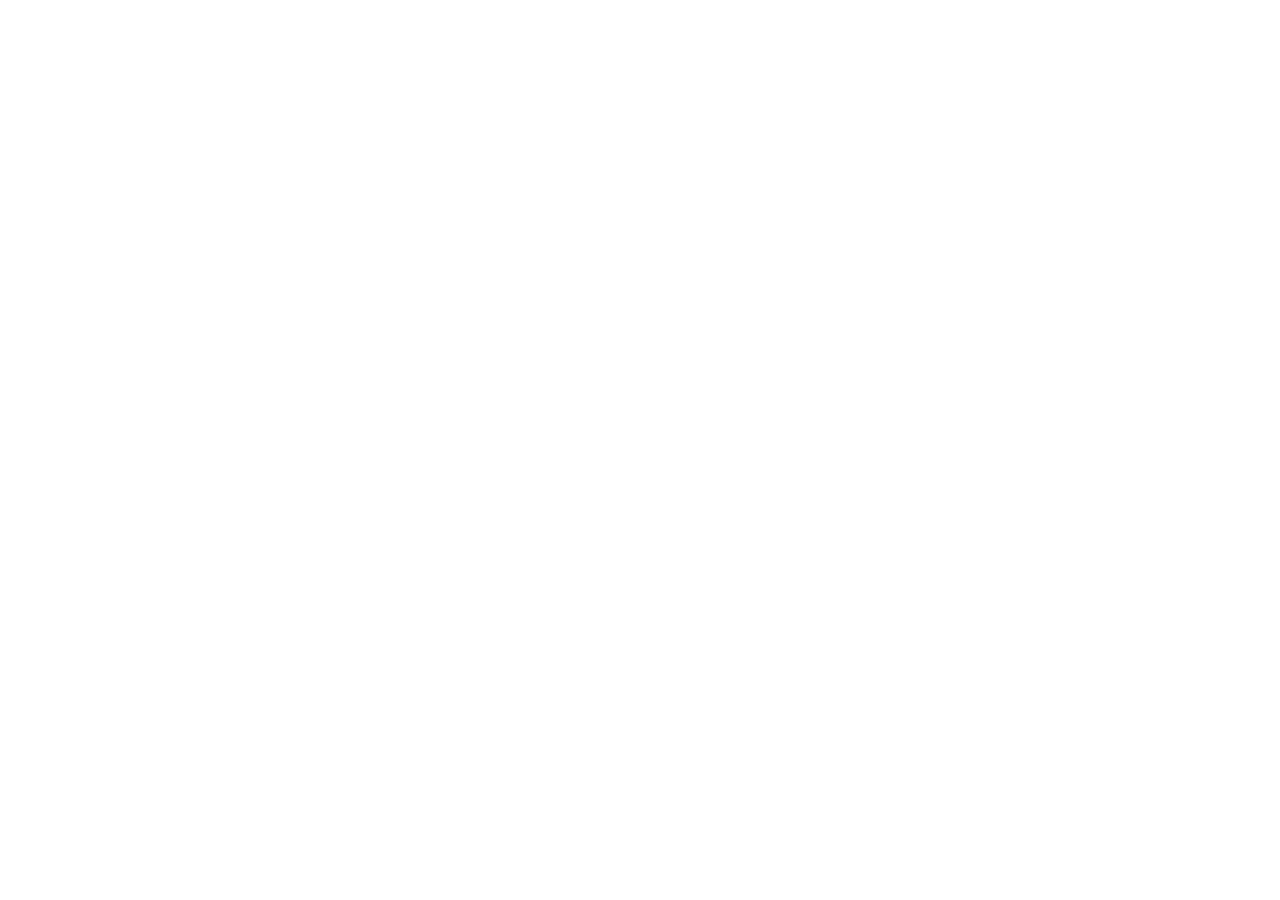
==== commit 61b0ed4e: "Redirect review site to arcguard-review.github.io" ====
--- a/index.html
+++ b/index.html
@@ -1,958 +1,10 @@
 <!DOCTYPE html>
-<html lang="en-US">
-<head>
-<meta charset="UTF-8">
-<meta name="viewport" content="width=device-width, initial-scale=1">
-<link rel="profile" href="http://gmpg.org/xfn/11">
-<link rel="pingback" href="https://www.arcguardinc.com/xmlrpc.php">
-
-<!-- This site is optimized with the Yoast SEO Premium plugin v27.9 (Yoast SEO v28.0) - https://yoast.com/product/yoast-seo-premium-wordpress/ -->
-	<title>Arc Guard™ arc flash safety device for welding connectorsHome - Arc Guard Inc.</title>
-	<meta name="description" content="Arc Guard™ arc flash safety device for welding connectors reduces arc exposure and dropped‑object risks. Schedule a safety walkthrough today." />
-	<link rel="canonical" href="https://chrismicah.github.io/ag-facelift-review/" />
-	<meta property="og:locale" content="en_US" />
-	<meta property="og:type" content="website" />
-	<meta property="og:title" content="Home" />
-	<meta property="og:description" content="Arc Guard™ arc flash safety device for welding connectors reduces arc exposure and dropped‑object risks. Schedule a safety walkthrough today." />
-	<meta property="og:url" content="https://chrismicah.github.io/ag-facelift-review/" />
-	<meta property="og:site_name" content="Arc Guard Inc." />
-	<meta property="article:publisher" content="https://www.facebook.com/people/Arc-Guard-Inc/61583792755124/?mibextid=wwXIfr&amp;rdid=Uwm0CiL4hrt8xDsN&amp;share_url=https%3a%2f%2fwww.facebook.com%2fshare%2f1BSRufzBrG%2f%3fmibextid%3dwwXIfr" />
-	<meta property="article:modified_time" content="2026-07-18T04:43:56+00:00" />
-	<meta property="og:image" content="https://www.arcguardinc.com/wp-content/uploads/2026/06/welder-background-1-1000x664.jpg" />
-	<meta name="twitter:card" content="summary_large_image" />
-	<script type="application/ld+json" class="yoast-schema-graph">{"@context":"https:\/\/schema.org","@graph":[{"@type":"WebPage","@id":"https://www.arcguardinc.com\/","url":"https://www.arcguardinc.com\/","name":"Arc Guard™ arc flash safety device for welding connectorsHome - Arc Guard Inc.","isPartOf":{"@id":"https://www.arcguardinc.com\/#website"},"about":{"@id":"https://www.arcguardinc.com\/#organization"},"primaryImageOfPage":{"@id":"https://www.arcguardinc.com\/#primaryimage"},"image":{"@id":"https://www.arcguardinc.com\/#primaryimage"},"thumbnailUrl":"https://www.arcguardinc.com\/wp-content\/uploads\/2026\/06\/welder-background-1-1000x664.jpg","datePublished":"2021-10-29T08:15:42+00:00","dateModified":"2026-07-18T04:43:56+00:00","description":"Arc Guard™ arc flash safety device for welding connectors reduces arc exposure and dropped‑object risks. Schedule a safety walkthrough today.","breadcrumb":{"@id":"https://www.arcguardinc.com\/#breadcrumb"},"inLanguage":"en-US","potentialAction":[{"@type":"ReadAction","target":["https://www.arcguardinc.com\/"]}]},{"@type":"ImageObject","inLanguage":"en-US","@id":"https://www.arcguardinc.com\/#primaryimage","url":"https:\/\/i0.wp.com\/www.arcguardinc.com\/wp-content\/uploads\/2026\/06\/welder-background-1-scaled.jpg?fit=2560%2C1700&ssl=1","contentUrl":"https:\/\/i0.wp.com\/www.arcguardinc.com\/wp-content\/uploads\/2026\/06\/welder-background-1-scaled.jpg?fit=2560%2C1700&ssl=1","width":2560,"height":1700},{"@type":"BreadcrumbList","@id":"https://www.arcguardinc.com\/#breadcrumb","itemListElement":[{"@type":"ListItem","position":1,"name":"Home"}]},{"@type":"WebSite","@id":"https://www.arcguardinc.com\/#website","url":"https://www.arcguardinc.com\/","name":"Arc Guard Inc.","description":"No Arc. No Drop. No Excuse","publisher":{"@id":"https://www.arcguardinc.com\/#organization"},"potentialAction":[{"@type":"SearchAction","target":{"@type":"EntryPoint","urlTemplate":"https://www.arcguardinc.com\/?s={search_term_string}"},"query-input":{"@type":"PropertyValueSpecification","valueRequired":true,"valueName":"search_term_string"}}],"inLanguage":"en-US"},{"@type":"Organization","@id":"https://www.arcguardinc.com\/#organization","name":"Arc Guard Inc.","url":"https://www.arcguardinc.com\/","logo":{"@type":"ImageObject","inLanguage":"en-US","@id":"https://www.arcguardinc.com\/#\/schema\/logo\/image\/","url":"https://www.arcguardinc.com\/wp-content\/uploads\/2026\/06\/TM-Vector-LOGO-with-Phrase.svg","contentUrl":"https://www.arcguardinc.com\/wp-content\/uploads\/2026\/06\/TM-Vector-LOGO-with-Phrase.svg","width":792,"height":612,"caption":"Arc Guard Inc."},"image":{"@id":"https://www.arcguardinc.com\/#\/schema\/logo\/image\/"},"sameAs":["https:\/\/www.facebook.com\/people\/Arc-Guard-Inc\/61583792755124\/?mibextid=wwXIfr&rdid=Uwm0CiL4hrt8xDsN&share_url=https:\/\/www.facebook.com\/share\/1BSRufzBrG\/?mibextid=wwXIfr"],"description":"Arc Guard Inc. manufactures the Arc Guard™, an innovative safety device that attaches to welding lead connectors to eliminate arc exposure and dropped object hazards on industrial job sites. The spring-assisted cap automatically covers the energized female end when disconnected, reducing ignition risk near flammable gases and liquids and preventing equipment damage, costly shutdowns, and worker injuries.","legalName":"Arc Guard","numberOfEmployees":{"@type":"QuantitativeValue","minValue":"1","maxValue":"10"}}]}</script>
-	<!-- / Yoast SEO Premium plugin. -->
-
-
-<link rel='dns-prefetch' href='//a.omappapi.com' />
-<link rel='dns-prefetch' href='//www.googletagmanager.com' />
-<link rel='dns-prefetch' href='//fonts.googleapis.com' />
-<link rel='preconnect' href='//i0.wp.com' />
-<link rel="alternate" type="application/rss+xml" title="Arc Guard Inc. &raquo; Feed" href="https://www.arcguardinc.com/feed/" />
-<link rel="alternate" type="application/rss+xml" title="Arc Guard Inc. &raquo; Comments Feed" href="https://www.arcguardinc.com/comments/feed/" />
-<link rel="alternate" title="oEmbed (JSON)" type="application/json+oembed" href="https://www.arcguardinc.com/wp-json/oembed/1.0/embed?url=https%3A%2F%2Fwww.arcguardinc.com%2F" />
-<link rel="alternate" title="oEmbed (XML)" type="text/xml+oembed" href="https://www.arcguardinc.com/wp-json/oembed/1.0/embed?url=https%3A%2F%2Fwww.arcguardinc.com%2F&#038;format=xml" />
-<style id="wp-img-auto-sizes-contain-inline-css">
-img:is([sizes=auto i],[sizes^="auto," i]){contain-intrinsic-size:3000px 1500px}
-/*# sourceURL=wp-img-auto-sizes-contain-inline-css */
-</style>
-<link rel='stylesheet' id='sydney-shfb-css' href='https://www.arcguardinc.com/wp-content/themes/sydney/inc/modules/hf-builder/assets/css/sydney-shfb.min.css?ver=20250404' media='all' />
-<link rel='stylesheet' id='sydney-bootstrap-css' href='https://www.arcguardinc.com/wp-content/themes/sydney/css/bootstrap/bootstrap.min.css?ver=1' media='all' />
-<link rel='stylesheet' id='jetpack-forms-layout-css' href='https://www.arcguardinc.com/wp-content/plugins/jetpack/jetpack_vendor/automattic/jetpack-forms/src/../dist/contact-form/css/jetpack-forms-layout.css?ver=16.0.1' media='all' />
-<link rel='stylesheet' id='wp-components-css' href='https://www.arcguardinc.com/wp-includes/css/dist/components/style.min.css?ver=7.0.2' media='all' />
-<link rel='stylesheet' id='wp-preferences-css' href='https://www.arcguardinc.com/wp-includes/css/dist/preferences/style.min.css?ver=7.0.2' media='all' />
-<link rel='stylesheet' id='wp-block-editor-css' href='https://www.arcguardinc.com/wp-includes/css/dist/block-editor/style.min.css?ver=7.0.2' media='all' />
-<link rel='stylesheet' id='popup-maker-block-library-style-css' href='https://www.arcguardinc.com/wp-content/plugins/popup-maker/dist/packages/block-library-style.css?ver=5810521f984829e19651' media='all' />
-<link rel='stylesheet' id='mediaelement-css' href='https://www.arcguardinc.com/wp-includes/js/mediaelement/mediaelementplayer-legacy.min.css?ver=4.2.17' media='all' />
-<link rel='stylesheet' id='wp-mediaelement-css' href='https://www.arcguardinc.com/wp-includes/js/mediaelement/wp-mediaelement.min.css?ver=7.0.2' media='all' />
-<style id="global-styles-inline-css">
-:root{--wp--preset--aspect-ratio--square: 1;--wp--preset--aspect-ratio--4-3: 4/3;--wp--preset--aspect-ratio--3-4: 3/4;--wp--preset--aspect-ratio--3-2: 3/2;--wp--preset--aspect-ratio--2-3: 2/3;--wp--preset--aspect-ratio--16-9: 16/9;--wp--preset--aspect-ratio--9-16: 9/16;--wp--preset--color--black: #000000;--wp--preset--color--cyan-bluish-gray: #abb8c3;--wp--preset--color--white: #ffffff;--wp--preset--color--pale-pink: #f78da7;--wp--preset--color--vivid-red: #cf2e2e;--wp--preset--color--luminous-vivid-orange: #ff6900;--wp--preset--color--luminous-vivid-amber: #fcb900;--wp--preset--color--light-green-cyan: #7bdcb5;--wp--preset--color--vivid-green-cyan: #00d084;--wp--preset--color--pale-cyan-blue: #8ed1fc;--wp--preset--color--vivid-cyan-blue: #0693e3;--wp--preset--color--vivid-purple: #9b51e0;--wp--preset--color--global-color-1: var(--sydney-global-color-1);--wp--preset--color--global-color-2: var(--sydney-global-color-2);--wp--preset--color--global-color-3: var(--sydney-global-color-3);--wp--preset--color--global-color-4: var(--sydney-global-color-4);--wp--preset--color--global-color-5: var(--sydney-global-color-5);--wp--preset--color--global-color-6: var(--sydney-global-color-6);--wp--preset--color--global-color-7: var(--sydney-global-color-7);--wp--preset--color--global-color-8: var(--sydney-global-color-8);--wp--preset--color--global-color-9: var(--sydney-global-color-9);--wp--preset--gradient--vivid-cyan-blue-to-vivid-purple: linear-gradient(135deg,rgb(6,147,227) 0%,rgb(155,81,224) 100%);--wp--preset--gradient--light-green-cyan-to-vivid-green-cyan: linear-gradient(135deg,rgb(122,220,180) 0%,rgb(0,208,130) 100%);--wp--preset--gradient--luminous-vivid-amber-to-luminous-vivid-orange: linear-gradient(135deg,rgb(252,185,0) 0%,rgb(255,105,0) 100%);--wp--preset--gradient--luminous-vivid-orange-to-vivid-red: linear-gradient(135deg,rgb(255,105,0) 0%,rgb(207,46,46) 100%);--wp--preset--gradient--very-light-gray-to-cyan-bluish-gray: linear-gradient(135deg,rgb(238,238,238) 0%,rgb(169,184,195) 100%);--wp--preset--gradient--cool-to-warm-spectrum: linear-gradient(135deg,rgb(74,234,220) 0%,rgb(151,120,209) 20%,rgb(207,42,186) 40%,rgb(238,44,130) 60%,rgb(251,105,98) 80%,rgb(254,248,76) 100%);--wp--preset--gradient--blush-light-purple: linear-gradient(135deg,rgb(255,206,236) 0%,rgb(152,150,240) 100%);--wp--preset--gradient--blush-bordeaux: linear-gradient(135deg,rgb(254,205,165) 0%,rgb(254,45,45) 50%,rgb(107,0,62) 100%);--wp--preset--gradient--luminous-dusk: linear-gradient(135deg,rgb(255,203,112) 0%,rgb(199,81,192) 50%,rgb(65,88,208) 100%);--wp--preset--gradient--pale-ocean: linear-gradient(135deg,rgb(255,245,203) 0%,rgb(182,227,212) 50%,rgb(51,167,181) 100%);--wp--preset--gradient--electric-grass: linear-gradient(135deg,rgb(202,248,128) 0%,rgb(113,206,126) 100%);--wp--preset--gradient--midnight: linear-gradient(135deg,rgb(2,3,129) 0%,rgb(40,116,252) 100%);--wp--preset--font-size--small: 14px;--wp--preset--font-size--medium: clamp(14px, 0.875rem + ((1vw - 3.2px) * 0.244), 16px);--wp--preset--font-size--large: clamp(16px, 1rem + ((1vw - 3.2px) * 0.976), 24px);--wp--preset--font-size--x-large: clamp(20px, 1.25rem + ((1vw - 3.2px) * 1.463), 32px);--wp--preset--font-size--regular: clamp(16px, 1rem + ((1vw - 3.2px) * 0.244), 18px);--wp--preset--font-size--xx-large: clamp(32px, 2rem + ((1vw - 3.2px) * 1.951), 48px);--wp--preset--spacing--20: 10px;--wp--preset--spacing--30: 20px;--wp--preset--spacing--40: 30px;--wp--preset--spacing--50: clamp(30px, 5vw, 60px);--wp--preset--spacing--60: clamp(30px, 7vw, 80px);--wp--preset--spacing--70: clamp(50px, 7vw, 100px);--wp--preset--spacing--80: clamp(50px, 10vw, 120px);--wp--preset--shadow--natural: 0 4px 6px -1px rgba(0, 0, 0, 0.1), 0 2px 4px -2px rgba(0, 0, 0, 0.1);--wp--preset--shadow--deep: 0 20px 25px -5px rgba(0, 0, 0, 0.1), 0 8px 10px -6px rgba(0, 0, 0, 0.1);--wp--preset--shadow--sharp: 6px 6px 0px rgba(0, 0, 0, 0.2);--wp--preset--shadow--outlined: 6px 6px 0px -3px rgb(255, 255, 255), 6px 6px rgb(0, 0, 0);--wp--preset--shadow--crisp: 6px 6px 0px rgb(0, 0, 0);--wp--preset--shadow--lifted: 0 10px 15px -3px rgba(0, 0, 0, 0.1), 0 4px 6px -4px rgba(0, 0, 0, 0.1);}:root { --wp--style--global--content-size: 740px;--wp--style--global--wide-size: 1140px; }:where(body) { margin: 0; }.wp-site-blocks { padding-top: var(--wp--style--root--padding-top); padding-bottom: var(--wp--style--root--padding-bottom); }.has-global-padding { padding-right: var(--wp--style--root--padding-right); padding-left: var(--wp--style--root--padding-left); }.has-global-padding > .alignfull { margin-right: calc(var(--wp--style--root--padding-right) * -1); margin-left: calc(var(--wp--style--root--padding-left) * -1); }.has-global-padding :where(:not(.alignfull.is-layout-flow) > .has-global-padding:not(.wp-block-block, .alignfull)) { padding-right: 0; padding-left: 0; }.has-global-padding :where(:not(.alignfull.is-layout-flow) > .has-global-padding:not(.wp-block-block, .alignfull)) > .alignfull { margin-left: 0; margin-right: 0; }.wp-site-blocks > .alignleft { float: left; margin-right: 2em; }.wp-site-blocks > .alignright { float: right; margin-left: 2em; }.wp-site-blocks > .aligncenter { justify-content: center; margin-left: auto; margin-right: auto; }:where(.wp-site-blocks) > * { margin-block-start: 24px; margin-block-end: 0; }:where(.wp-site-blocks) > :first-child { margin-block-start: 0; }:where(.wp-site-blocks) > :last-child { margin-block-end: 0; }:root { --wp--style--block-gap: 24px; }:root :where(.is-layout-flow) > :first-child{margin-block-start: 0;}:root :where(.is-layout-flow) > :last-child{margin-block-end: 0;}:root :where(.is-layout-flow) > *{margin-block-start: 24px;margin-block-end: 0;}:root :where(.is-layout-constrained) > :first-child{margin-block-start: 0;}:root :where(.is-layout-constrained) > :last-child{margin-block-end: 0;}:root :where(.is-layout-constrained) > *{margin-block-start: 24px;margin-block-end: 0;}:root :where(.is-layout-flex){gap: 24px;}:root :where(.is-layout-grid){gap: 24px;}.is-layout-flow > .alignleft{float: left;margin-inline-start: 0;margin-inline-end: 2em;}.is-layout-flow > .alignright{float: right;margin-inline-start: 2em;margin-inline-end: 0;}.is-layout-flow > .aligncenter{margin-left: auto !important;margin-right: auto !important;}.is-layout-constrained > .alignleft{float: left;margin-inline-start: 0;margin-inline-end: 2em;}.is-layout-constrained > .alignright{float: right;margin-inline-start: 2em;margin-inline-end: 0;}.is-layout-constrained > .aligncenter{margin-left: auto !important;margin-right: auto !important;}.is-layout-constrained > :where(:not(.alignleft):not(.alignright):not(.alignfull)){max-width: var(--wp--style--global--content-size);margin-left: auto !important;margin-right: auto !important;}.is-layout-constrained > .alignwide{max-width: var(--wp--style--global--wide-size);}body .is-layout-flex{display: flex;}.is-layout-flex{flex-wrap: wrap;align-items: center;}.is-layout-flex > :is(*, div){margin: 0;}body .is-layout-grid{display: grid;}.is-layout-grid > :is(*, div){margin: 0;}body{--wp--style--root--padding-top: 0px;--wp--style--root--padding-right: 0px;--wp--style--root--padding-bottom: 0px;--wp--style--root--padding-left: 0px;}:root :where(.wp-element-button, .wp-block-button__link){background-color: #32373c;border-width: 0;color: #fff;font-family: inherit;font-size: inherit;font-style: inherit;font-weight: inherit;letter-spacing: inherit;line-height: inherit;padding-top: calc(0.667em + 2px);padding-right: calc(1.333em + 2px);padding-bottom: calc(0.667em + 2px);padding-left: calc(1.333em + 2px);text-decoration: none;text-transform: inherit;}.has-black-color{color: var(--wp--preset--color--black) !important;}.has-cyan-bluish-gray-color{color: var(--wp--preset--color--cyan-bluish-gray) !important;}.has-white-color{color: var(--wp--preset--color--white) !important;}.has-pale-pink-color{color: var(--wp--preset--color--pale-pink) !important;}.has-vivid-red-color{color: var(--wp--preset--color--vivid-red) !important;}.has-luminous-vivid-orange-color{color: var(--wp--preset--color--luminous-vivid-orange) !important;}.has-luminous-vivid-amber-color{color: var(--wp--preset--color--luminous-vivid-amber) !important;}.has-light-green-cyan-color{color: var(--wp--preset--color--light-green-cyan) !important;}.has-vivid-green-cyan-color{color: var(--wp--preset--color--vivid-green-cyan) !important;}.has-pale-cyan-blue-color{color: var(--wp--preset--color--pale-cyan-blue) !important;}.has-vivid-cyan-blue-color{color: var(--wp--preset--color--vivid-cyan-blue) !important;}.has-vivid-purple-color{color: var(--wp--preset--color--vivid-purple) !important;}.has-global-color-1-color{color: var(--wp--preset--color--global-color-1) !important;}.has-global-color-2-color{color: var(--wp--preset--color--global-color-2) !important;}.has-global-color-3-color{color: var(--wp--preset--color--global-color-3) !important;}.has-global-color-4-color{color: var(--wp--preset--color--global-color-4) !important;}.has-global-color-5-color{color: var(--wp--preset--color--global-color-5) !important;}.has-global-color-6-color{color: var(--wp--preset--color--global-color-6) !important;}.has-global-color-7-color{color: var(--wp--preset--color--global-color-7) !important;}.has-global-color-8-color{color: var(--wp--preset--color--global-color-8) !important;}.has-global-color-9-color{color: var(--wp--preset--color--global-color-9) !important;}.has-black-background-color{background-color: var(--wp--preset--color--black) !important;}.has-cyan-bluish-gray-background-color{background-color: var(--wp--preset--color--cyan-bluish-gray) !important;}.has-white-background-color{background-color: var(--wp--preset--color--white) !important;}.has-pale-pink-background-color{background-color: var(--wp--preset--color--pale-pink) !important;}.has-vivid-red-background-color{background-color: var(--wp--preset--color--vivid-red) !important;}.has-luminous-vivid-orange-background-color{background-color: var(--wp--preset--color--luminous-vivid-orange) !important;}.has-luminous-vivid-amber-background-color{background-color: var(--wp--preset--color--luminous-vivid-amber) !important;}.has-light-green-cyan-background-color{background-color: var(--wp--preset--color--light-green-cyan) !important;}.has-vivid-green-cyan-background-color{background-color: var(--wp--preset--color--vivid-green-cyan) !important;}.has-pale-cyan-blue-background-color{background-color: var(--wp--preset--color--pale-cyan-blue) !important;}.has-vivid-cyan-blue-background-color{background-color: var(--wp--preset--color--vivid-cyan-blue) !important;}.has-vivid-purple-background-color{background-color: var(--wp--preset--color--vivid-purple) !important;}.has-global-color-1-background-color{background-color: var(--wp--preset--color--global-color-1) !important;}.has-global-color-2-background-color{background-color: var(--wp--preset--color--global-color-2) !important;}.has-global-color-3-background-color{background-color: var(--wp--preset--color--global-color-3) !important;}.has-global-color-4-background-color{background-color: var(--wp--preset--color--global-color-4) !important;}.has-global-color-5-background-color{background-color: var(--wp--preset--color--global-color-5) !important;}.has-global-color-6-background-color{background-color: var(--wp--preset--color--global-color-6) !important;}.has-global-color-7-background-color{background-color: var(--wp--preset--color--global-color-7) !important;}.has-global-color-8-background-color{background-color: var(--wp--preset--color--global-color-8) !important;}.has-global-color-9-background-color{background-color: var(--wp--preset--color--global-color-9) !important;}.has-black-border-color{border-color: var(--wp--preset--color--black) !important;}.has-cyan-bluish-gray-border-color{border-color: var(--wp--preset--color--cyan-bluish-gray) !important;}.has-white-border-color{border-color: var(--wp--preset--color--white) !important;}.has-pale-pink-border-color{border-color: var(--wp--preset--color--pale-pink) !important;}.has-vivid-red-border-color{border-color: var(--wp--preset--color--vivid-red) !important;}.has-luminous-vivid-orange-border-color{border-color: var(--wp--preset--color--luminous-vivid-orange) !important;}.has-luminous-vivid-amber-border-color{border-color: var(--wp--preset--color--luminous-vivid-amber) !important;}.has-light-green-cyan-border-color{border-color: var(--wp--preset--color--light-green-cyan) !important;}.has-vivid-green-cyan-border-color{border-color: var(--wp--preset--color--vivid-green-cyan) !important;}.has-pale-cyan-blue-border-color{border-color: var(--wp--preset--color--pale-cyan-blue) !important;}.has-vivid-cyan-blue-border-color{border-color: var(--wp--preset--color--vivid-cyan-blue) !important;}.has-vivid-purple-border-color{border-color: var(--wp--preset--color--vivid-purple) !important;}.has-global-color-1-border-color{border-color: var(--wp--preset--color--global-color-1) !important;}.has-global-color-2-border-color{border-color: var(--wp--preset--color--global-color-2) !important;}.has-global-color-3-border-color{border-color: var(--wp--preset--color--global-color-3) !important;}.has-global-color-4-border-color{border-color: var(--wp--preset--color--global-color-4) !important;}.has-global-color-5-border-color{border-color: var(--wp--preset--color--global-color-5) !important;}.has-global-color-6-border-color{border-color: var(--wp--preset--color--global-color-6) !important;}.has-global-color-7-border-color{border-color: var(--wp--preset--color--global-color-7) !important;}.has-global-color-8-border-color{border-color: var(--wp--preset--color--global-color-8) !important;}.has-global-color-9-border-color{border-color: var(--wp--preset--color--global-color-9) !important;}.has-vivid-cyan-blue-to-vivid-purple-gradient-background{background: var(--wp--preset--gradient--vivid-cyan-blue-to-vivid-purple) !important;}.has-light-green-cyan-to-vivid-green-cyan-gradient-background{background: var(--wp--preset--gradient--light-green-cyan-to-vivid-green-cyan) !important;}.has-luminous-vivid-amber-to-luminous-vivid-orange-gradient-background{background: var(--wp--preset--gradient--luminous-vivid-amber-to-luminous-vivid-orange) !important;}.has-luminous-vivid-orange-to-vivid-red-gradient-background{background: var(--wp--preset--gradient--luminous-vivid-orange-to-vivid-red) !important;}.has-very-light-gray-to-cyan-bluish-gray-gradient-background{background: var(--wp--preset--gradient--very-light-gray-to-cyan-bluish-gray) !important;}.has-cool-to-warm-spectrum-gradient-background{background: var(--wp--preset--gradient--cool-to-warm-spectrum) !important;}.has-blush-light-purple-gradient-background{background: var(--wp--preset--gradient--blush-light-purple) !important;}.has-blush-bordeaux-gradient-background{background: var(--wp--preset--gradient--blush-bordeaux) !important;}.has-luminous-dusk-gradient-background{background: var(--wp--preset--gradient--luminous-dusk) !important;}.has-pale-ocean-gradient-background{background: var(--wp--preset--gradient--pale-ocean) !important;}.has-electric-grass-gradient-background{background: var(--wp--preset--gradient--electric-grass) !important;}.has-midnight-gradient-background{background: var(--wp--preset--gradient--midnight) !important;}.has-small-font-size{font-size: var(--wp--preset--font-size--small) !important;}.has-medium-font-size{font-size: var(--wp--preset--font-size--medium) !important;}.has-large-font-size{font-size: var(--wp--preset--font-size--large) !important;}.has-x-large-font-size{font-size: var(--wp--preset--font-size--x-large) !important;}.has-regular-font-size{font-size: var(--wp--preset--font-size--regular) !important;}.has-xx-large-font-size{font-size: var(--wp--preset--font-size--xx-large) !important;}
-:root :where(.wp-block-icon svg){width: 24px;}
-:root :where(.wp-block-pullquote){font-size: clamp(0.984em, 0.984rem + ((1vw - 0.2em) * 1.007), 1.5em);line-height: 1.6;}
-/*# sourceURL=global-styles-inline-css */
-</style>
-<style id="nfd-wonder-blocks-utilities-inline-css">
-.nfd-relative{position:relative!important}.-nfd-bottom-1{bottom:-.25rem!important}.-nfd-top-0\.5{top:-.125rem!important}.-nfd-top-1{top:-.25rem!important}.nfd-top-10{top:2.5rem!important}.nfd-col-start-1{grid-column-start:1!important}.nfd-col-start-2{grid-column-start:2!important}.nfd-col-start-3{grid-column-start:3!important}.nfd-col-start-4{grid-column-start:4!important}.nfd-col-start-5{grid-column-start:5!important}.nfd-col-start-6{grid-column-start:6!important}.nfd-col-start-7{grid-column-start:7!important}.nfd-col-end-10{grid-column-end:10!important}.nfd-col-end-11{grid-column-end:11!important}.nfd-col-end-12{grid-column-end:12!important}.nfd-col-end-13{grid-column-end:13!important}.nfd-col-end-7{grid-column-end:7!important}.nfd-col-end-8{grid-column-end:8!important}.nfd-col-end-9{grid-column-end:9!important}.nfd-row-start-1{grid-row-start:1!important}.-nfd-mx-2:not([style*=margin]){margin-left:-.5rem!important;margin-right:-.5rem!important}.nfd-my-0:not([style*=margin]){margin-bottom:0!important;margin-top:0!important}.nfd-mb-8:not([style*=margin]){margin-bottom:2rem!important}.nfd-mt-2:not([style*=margin]){margin-top:.5rem!important}.nfd-mt-8:not([style*=margin]){margin-top:2rem!important}.nfd-mt-\[-100px\]:not([style*=margin]){margin-top:-100px!important}.nfd-grid{display:grid!important}.nfd-h-full{height:100%!important}.nfd-w-full{width:100%!important}.nfd-shrink-0{flex-shrink:0!important}.nfd-grow{flex-grow:1!important}.nfd-grid-cols-11{grid-template-columns:repeat(11,minmax(0,1fr))!important}.nfd-grid-cols-12{grid-template-columns:repeat(12,minmax(0,1fr))!important}.nfd-grid-cols-2{grid-template-columns:repeat(2,minmax(0,1fr))!important}.nfd-grid-rows-1{grid-template-rows:repeat(1,minmax(0,1fr))!important}.nfd-items-center{align-items:center!important}.nfd-gap-y-10{row-gap:2.5rem!important}.nfd-overflow-hidden{overflow:hidden!important}.nfd-border-b{border-bottom-width:1px!important}.nfd-border-dashed{border-style:dashed!important}.nfd-p-0:not([style*=padding]){padding:0!important}.nfd-p-10:not([style*=padding]){padding:2.5rem!important}.nfd-p-2:not([style*=padding]){padding:.5rem!important}.nfd-p-4:not([style*=padding]){padding:1rem!important}.nfd-p-8:not([style*=padding]){padding:2rem!important}.nfd-px-0:not([style*=padding]){padding-left:0!important;padding-right:0!important}.nfd-px-4:not([style*=padding]){padding-left:1rem!important;padding-right:1rem!important}.nfd-px-8:not([style*=padding]){padding-left:2rem!important;padding-right:2rem!important}.nfd-py-0:not([style*=padding]){padding-bottom:0!important;padding-top:0!important}.nfd-py-4:not([style*=padding]){padding-bottom:1rem!important;padding-top:1rem!important}.nfd-py-5:not([style*=padding]){padding-bottom:1.25rem!important;padding-top:1.25rem!important}.nfd-pt-0:not([style*=padding]){padding-top:0!important}.nfd-text-left{text-align:left!important}.nfd-wc-products{self-align:flex-start!important;flex-grow:0!important}.nfd-wc-products>ul{row-gap:calc(var(--wndb--gap--2xl)*var(--wndb--gap--scale-factor))!important}.nfd-wc-products .wc-block-grid__product-image{overflow:hidden!important}.nfd-wc-products .wc-block-grid__product-image img{transition:transform .6s ease-in-out!important}.nfd-wc-products .wc-block-grid__product-image img:hover{transform:scale(1.1)!important}.nfd-wc-products .wc-block-components-product-sale-badge{backdrop-filter:blur(4px)!important;background:hsla(0,0%,100%,.5)!important;border:1px solid hsla(0,0%,100%,.2)!important;border-radius:999px!important;font-size:.8125rem!important;font-weight:700!important;margin:6px!important;padding:4px 12px!important}.nfd-wc-products .wc-block-components-product-sale-badge>span{background:transparent!important}.nfd-wc-products .wc-block-components-product-price{color:inherit!important}.nfd-wc-search .wp-block-search__inside-wrapper{background-color:var(--wndb--color--borders)!important;border:2px solid var(--wndb--color--subtle)!important;border-radius:999px!important;max-width:100%!important;padding:0!important;width:25rem!important}.nfd-wc-search .wp-block-search__inside-wrapper input[type=search]{background:none!important;border:none!important;border-bottom-left-radius:999px!important;border-top-left-radius:999px!important;color:var(--wndb--color--text--contrast)!important;font-size:1.25rem!important;font-weight:500!important;min-height:3.75rem!important;padding-inline:24px!important}.nfd-wc-search .wp-block-search__inside-wrapper:has(button:focus),.nfd-wc-search .wp-block-search__inside-wrapper:has(input[type=search]:focus){outline:2px solid var(--wndb--color--text--contrast)!important;outline-offset:2px!important}.nfd-wc-search .wp-block-search__button{aspect-ratio:1/1!important;background:var(--wndb-gray-800)!important;border-radius:999px!important;height:100%!important;margin-left:0!important;margin-right:2px!important;margin-top:2px!important}.nfd-wc-search .wp-block-search__button:focus,.nfd-wc-search .wp-block-search__button:hover{background:var(--wndb-gray-900)!important;filter:none!important;outline:2px solid var(--wndb-gray-900)!important;outline-offset:2px!important}.nfd-wc-search .wp-block-search__inside-wrapper input[type=search]::-moz-placeholder{color:var(--wndb--color--text--faded)!important}.nfd-wc-search .wp-block-search__inside-wrapper input[type=search]::placeholder{color:var(--wndb--color--text--faded)!important}.nfd-commerce-icons{align-items:center!important;display:flex!important;flex-direction:row!important;gap:8px!important}.nfd-commerce-icons .wc-block-cart-link__text{display:none!important}.nfd-commerce-icons .wp-block-search__button svg,.nfd-commerce-icons svg.wc-block-customer-account__account-icon,.nfd-commerce-icons svg.wc-block-mini-cart__icon{height:28px!important;width:28px!important}.nfd-commerce-icons .wp-block-search__button-only .wp-block-search__button.has-icon{align-items:center!important;background:none!important;color:currentcolor!important;display:flex!important;padding:0!important}.nfd-commerce-icons .wp-block-search__button-only .wp-block-search__input{margin-right:.5em!important}.nfd-commerce-icons .wp-block-woocommerce-customer-account a{padding:0!important}:root{--wndb-mask-color:rgba(0,0,0,.15);--wndb-mask-position:50% 50% at 50% 20%;--wndb-mask-opacity:0.35}[class*=nfd-bg-effect]{isolation:isolate!important;position:relative!important}[class*=nfd-wb-header] [class*=nfd-bg-effect]{z-index:1!important}.has-modal-open [class*=nfd-bg-effect]{isolation:unset!important}.nfd-bg-effect-position-center{--wndb-mask-position:50% 50% at 50% 50%}[class*=nfd-bg-effect]:after{content:""!important;inset:0!important;-webkit-mask-image:radial-gradient(ellipse var(--wndb-mask-position),#000 70%,rgba(0,0,0,.3) 100%)!important;mask-image:radial-gradient(ellipse var(--wndb-mask-position),#000 70%,rgba(0,0,0,.3) 100%)!important;opacity:var(--wndb-mask-opacity)!important;pointer-events:none!important;position:absolute!important;z-index:-1!important}.nfd-bg-effect-dots:after{--wndb-mask-opacity:1;background:radial-gradient(var(--wndb-mask-color) 1px,transparent 1px)!important;background-size:20px 20px!important}.nfd-bg-effect-grid:after{background-image:linear-gradient(to right,var(--wndb-mask-color) 1px,transparent 1px),linear-gradient(to bottom,var(--wndb-mask-color) 1px,transparent 1px)!important;background-size:50px 50px!important}.nfd-bg-effect-grid-perspective{perspective:1000px!important}.has-modal-open .nfd-bg-effect-grid-perspective{perspective:unset!important}.nfd-bg-effect-grid-perspective:after{--wndb-mask-opacity:0.6;background-size:100px 100px!important;transform:rotateX(-60deg) translateZ(0)!important;transform-origin:top!important;transform-style:preserve-3d!important}.nfd-bg-effect-grid-2:after,.nfd-bg-effect-grid-perspective:after{background-image:linear-gradient(to right,var(--wndb-mask-color) 1px,transparent 1px),linear-gradient(to bottom,var(--wndb-mask-color) 1px,transparent 1px)!important}.nfd-bg-effect-grid-2:after{background-size:14px 32px!important}.nfd-bg-effect-grid-3{overflow:hidden!important}.nfd-bg-effect-grid-3:after{background-image:linear-gradient(to right,var(--wndb-mask-color) 1px,transparent 1px),linear-gradient(to bottom,var(--wndb-mask-color) 1px,transparent 1px)!important;background-size:32px 80px!important;right:-40%!important;top:-20%!important;transform:scale(1.5) skew(-30deg,30deg)!important}.nfd-bg-effect-lines:after{--wndb-mask-opacity:0.4;background-image:linear-gradient(to right,var(--wndb-mask-color) 1px,transparent 1px)!important;background-size:48px!important}.nfd-bg-effect-lines-2{--wndb-mask-opacity:0.45;overflow:hidden!important;perspective:1000px!important}.has-modal-open .nfd-bg-effect-lines-2{perspective:unset!important}.nfd-bg-effect-lines-2:after{background-image:linear-gradient(to right,var(--wndb-mask-color) 1px,transparent 1px)!important;background-size:30px!important;right:-40%!important;top:-20%!important;transform:rotateX(-45deg) skew(-16deg) translateZ(0)!important;transform-origin:right!important;transform-style:preserve-3d!important}.nfd-mask-opacity-0:after{--wndb-mask-opacity:0.8}:where(:root){--wndb--max-w--prose:min(65ch,1100px)}.nfd-max-w-prose:not(.nfd-max-w-full),:where(.nfd-text-balance:not(.nfd-max-w-full)){max-width:var(--wndb--max-w--prose)!important}.nfd-max-w-prose:not(.nfd-max-w-full).has-text-align-center,:where(.nfd-text-balance:not(.nfd-max-w-full)).has-text-align-center{margin-inline:auto!important}.nfd-max-w-prose:not(.nfd-max-w-full).has-text-align-right,:where(.nfd-text-balance:not(.nfd-max-w-full)).has-text-align-right{margin-inline-start:auto!important}:where(.nfd-text-balance){text-wrap:balance!important}.nfd-text-balance>h1,.nfd-text-balance>h2,.nfd-text-balance>h3,.nfd-text-balance>h4,.nfd-text-balance>p{text-wrap:balance!important}.nfd-text-pretty,.nfd-text-pretty>h1,.nfd-text-pretty>h2,.nfd-text-pretty>h3,.nfd-text-pretty>h4,.nfd-text-pretty>p{text-wrap:pretty!important}.wp-block-image figcaption{font-weight:400!important;margin-inline:auto!important;max-width:64ch!important;padding-block-start:.5em!important;text-wrap:balance!important}.wp-block-quote>.nfd-text-pretty{font-weight:550;margin-block:.25em}:where(:root){--wndb--text-scale-factor:1;--wndb--text--xs:0.75rem;--wndb--text--sm:0.875rem;--wndb--text--base:1rem;--wndb--text--md:1.125rem;--wndb--text--lg:1.5rem;--wndb--text--xl:2.375rem;--wndb--text--huge:clamp(2.75rem,1.4688rem + 2.5vw,3.5rem);--wndb--text-giga:clamp(3.25rem,2.546875rem + 2.25vw,4.375rem)}.nfd-text-xs:not([class*=font-size]):not([style*=font-size]){font-size:calc(var(--wndb--text--xs)*var(--wndb--text-scale-factor))!important}.nfd-text-xs:not([style*=letter-spacing]){letter-spacing:.05em!important}.nfd-text-sm:not([class*=font-size]):not([style*=font-size]){font-size:calc(var(--wndb--text--sm)*var(--wndb--text-scale-factor))!important}.nfd-text-base:not([class*=font-size]):not([style*=font-size]){font-size:calc(var(--wndb--text--base)*var(--wndb--text-scale-factor))!important}.nfd-text-md:not([class*=font-size]):not([style*=font-size]){font-size:calc(var(--wndb--text--md)*var(--wndb--text-scale-factor))!important}.nfd-text-base:not([style*=line-height]),.nfd-text-md:not([style*=line-height]){line-height:1.6!important}.nfd-text-lg:not([class*=font-size]):not([style*=font-size]){font-size:calc(var(--wndb--text--lg)*var(--wndb--text-scale-factor))!important}.nfd-text-lg:not([style*=line-height]){line-height:1.4!important}.nfd-text-lg:not([style*=letter-spacing]){letter-spacing:0!important}.nfd-text-lg:not([style*=font-weight]){font-weight:500!important}.nfd-text-xl:not([class*=font-size]):not([style*=font-size]){font-size:var(--wndb--text--xl)!important}.nfd-text-xl:not([style*=line-height]){line-height:1.25!important}.nfd-text-xl:not([style*=letter-spacing]){letter-spacing:-.01em!important}.nfd-text-xl:not([style*=font-weight]){font-weight:500!important}:where(.nfd-text-huge:not([class*=font-size]):not([style*=font-size])){font-size:calc(var(--wndb--text--huge)*var(--wndb--text-scale-factor))!important;max-width:var(--wndb--max-w--prose)!important;text-wrap:balance!important}:where(.nfd-text-huge:not([class*=font-size]):not([style*=font-size]).nfd-max-w-container){max-width:var(--wndb--container)!important}:where(.nfd-text-giga:not([class*=font-size]):not([style*=font-size])).has-text-align-center,:where(.nfd-text-huge:not([class*=font-size]):not([style*=font-size])).has-text-align-center{margin-inline:auto!important}:where(.nfd-text-giga:not([class*=font-size]):not([style*=font-size])).has-text-align-right,:where(.nfd-text-huge:not([class*=font-size]):not([style*=font-size])).has-text-align-right{margin-inline-start:auto!important}.nfd-text-huge:not([style*=line-height]){line-height:1.1!important}.nfd-text-huge:not([style*=letter-spacing]){letter-spacing:-.025em!important}.nfd-text-huge:not([style*=font-weight]){font-weight:500!important}:where(.nfd-text-giga:not([class*=font-size]):not([style*=font-size])){font-size:calc(var(--wndb--text-giga)*var(--wndb--text-scale-factor))!important;max-width:var(--wndb--max-w--prose)!important;text-wrap:balance!important}:where(.nfd-text-giga:not([class*=font-size]):not([style*=font-size]).nfd-max-w-container){max-width:var(--wndb--container)!important}.nfd-text-giga:not([style*=line-height]){line-height:1.1!important}.nfd-text-giga:not([style*=letter-spacing]){letter-spacing:-.04em!important}.nfd-text-giga:not([style*=font-weight]){font-weight:500!important}:root{--nfd-wb-anim-transition-duration:1400ms;--nfd-wb-anim-transition-delay:50ms;--nfd-wb-anim-transition-easing-function:cubic-bezier(0.4,1,0.65,1);--nfd-wb-anim-transition:all var(--nfd-wb-anim-transition-duration) var(--nfd-wb-anim-transition-easing-function) var(--nfd-wb-anim-transition-delay)}@media (prefers-reduced-motion:reduce){.nfd-wb-animate{transition:none!important}.nfd-wb-twist-in,[class*=nfd-wb-]{clip-path:none!important;opacity:1!important;transform:none!important}}@media (max-width:782px){body:not(.nfd-wb-editor-animations) .nfd-wb-animate{transition:none!important}body:not(.nfd-wb-editor-animations) .nfd-wb-twist-in,body:not(.nfd-wb-editor-animations) [class*=nfd-wb-]{clip-path:none!important;opacity:1!important;transform:none!important}}.nfd-wb-animate[data-replay-animation]{transition:none!important}[class*=nfd-wb-fade-in]{--nfd-wb-anim-transition:opacity var(--nfd-wb-anim-transition-duration) var(--nfd-wb-anim-transition-easing-function) var(--nfd-wb-anim-transition-delay),transform var(--nfd-wb-anim-transition-duration) var(--nfd-wb-anim-transition-easing-function) var(--nfd-wb-anim-transition-delay);transition:var(--nfd-wb-anim-transition)}.nfd-wb-fade-in-bottom{--nfd-wb-anim-transition-duration:1200ms;opacity:0;transform:translate3d(0,90px,0);transition:var(--nfd-wb-anim-transition)}.nfd-wb-fade-in-bottom-short{transform:translate3d(0,32px,0)}.nfd-wb-fade-in-bottom-short,.nfd-wb-fade-in-top-short{--nfd-wb-anim-transition-duration:600ms;opacity:0;transition:var(--nfd-wb-anim-transition)}.nfd-wb-fade-in-top-short{transform:translate3d(0,-32px,0)}.nfd-wb-fade-in-left-short{transform:translate3d(-32px,0,0)}.nfd-wb-fade-in-left-short,.nfd-wb-fade-in-right-short{--nfd-wb-anim-transition-duration:600ms;opacity:0;transition:var(--nfd-wb-anim-transition)}.nfd-wb-fade-in-right-short{transform:translate3d(32px,0,0)}.nfd-wb-animated-in:not([data-replay-animation])[class*=nfd-wb-fade-in]{opacity:1;transform:translateZ(0)}.nfd-wb-zoom-in{--nfd-wb-anim-transition-duration:1200ms;--nfd-wb-anim-transition:opacity var(--nfd-wb-anim-transition-duration) var(--nfd-wb-anim-transition-easing-function) var(--nfd-wb-anim-transition-delay),transform var(--nfd-wb-anim-transition-duration) var(--nfd-wb-anim-transition-easing-function) var(--nfd-wb-anim-transition-delay);transform:scale3d(.4,.4,.4)}.nfd-wb-zoom-in,.nfd-wb-zoom-in-short{opacity:0;transition:var(--nfd-wb-anim-transition)}.nfd-wb-zoom-in-short{--nfd-wb-anim-transition-duration:600ms;--nfd-wb-anim-transition:opacity var(--nfd-wb-anim-transition-duration) var(--nfd-wb-anim-transition-easing-function) var(--nfd-wb-anim-transition-delay),transform var(--nfd-wb-anim-transition-duration) var(--nfd-wb-anim-transition-easing-function) var(--nfd-wb-anim-transition-delay);transform:scale3d(.92,.92,.92)}.nfd-wb-animated-in:not([data-replay-animation])[class*=nfd-wb-zoom-]{opacity:1;transform:scaleX(1)}div:has(>.nfd-wb-twist-in){perspective:1200px}.nfd-wb-twist-in{--nfd-wb-anim-transition-duration:1000ms;--nfd-wb-anim-transition:opacity var(--nfd-wb-anim-transition-duration) var(--nfd-wb-anim-transition-easing-function) var(--nfd-wb-anim-transition-delay),transform var(--nfd-wb-anim-transition-duration) var(--nfd-wb-anim-transition-easing-function) var(--nfd-wb-anim-transition-delay);opacity:0;transform:translateY(40px) scale(.8) rotateY(30deg) rotate(-12deg) translateZ(0);transition:var(--nfd-wb-anim-transition)}.nfd-wb-animated-in:not([data-replay-animation]).nfd-wb-twist-in{opacity:1;transform:translateY(0) scale(1) rotateY(0deg) rotate(0deg) translateZ(0)}.nfd-wb-reveal-right{--nfd-wb-anim-transition-duration:1500ms;--nfd-wb-anim-transition-easing-function:cubic-bezier(0.4,0,0,1);--nfd-wb-anim-transition:clip-path var(--nfd-wb-anim-transition-duration) var(--nfd-wb-anim-transition-easing-function) var(--nfd-wb-anim-transition-delay);clip-path:inset(0 100% 0 0);transition:var(--nfd-wb-anim-transition)}.nfd-wb-animated-in>.nfd-wb-reveal-right:not([data-replay-animation]){clip-path:inset(0 0 0 0)!important}.nfd-delay-50{--nfd-wb-anim-transition-delay:50ms}.nfd-delay-150{--nfd-wb-anim-transition-delay:150ms}.nfd-delay-300{--nfd-wb-anim-transition-delay:300ms}.nfd-delay-450{--nfd-wb-anim-transition-delay:450ms}.nfd-delay-600{--nfd-wb-anim-transition-delay:600ms}.nfd-delay-750{--nfd-wb-anim-transition-delay:750ms}.nfd-delay-900{--nfd-wb-anim-transition-delay:900ms}.nfd-delay-1050{--nfd-wb-anim-transition-delay:1050ms}.nfd-delay-1200{--nfd-wb-anim-transition-delay:1200ms}.nfd-delay-1350{--nfd-wb-anim-transition-delay:1350ms}.nfd-delay-1500{--nfd-wb-anim-transition-delay:1500ms}:where(:root){--wndb--container:1200px;--wndb--container--wide:1340px}body .is-layout-constrained:has(.nfd-container.is-layout-constrained)>.nfd-container.is-layout-constrained{max-width:unset!important;width:100%!important}.is-layout-constrained.has-global-padding:has(.nfd-container.is-layout-constrained)>.nfd-container.is-layout-constrained{margin-left:calc(var(--wp--style--root--padding-left)*-1)!important;margin-right:calc(var(--wp--style--root--padding-right)*-1)!important;max-width:unset!important;width:unset!important}.editor-styles-wrapper .nfd-container:is(.is-layout-constrained)>:where(:not(.alignleft):not(.alignright):not(.alignfull):not(.alignwide)),.editor-styles-wrapper .nfd-container>:where(.wp-block-cover-is-layout-constrained:not(.alignleft):not(.alignright):not(.alignfull):not(.alignwide)):not([style*=margin]),.nfd-container:is(.is-layout-constrained)>:where(:not(.alignleft):not(.alignright):not(.alignfull):not(.alignwide)),.nfd-container:is(.nfd-my-0)>div,.nfd-container>:where(.wp-block-cover-is-layout-constrained:not(.alignleft):not(.alignright):not(.alignfull):not(.alignwide)){max-width:var(--wndb--container);width:100%}.editor-styles-wrapper .nfd-container:is(.is-layout-constrained)>.alignwide,.nfd-container:is(.is-layout-constrained).alignwide>:where(:not(.alignleft):not(.alignright):not(.alignfull)):not([style*=margin]),.nfd-container:is(.is-layout-constrained)>.alignwide,.nfd-container:is(.nfd-my-0)>.alignwide{max-width:var(--wndb--container--wide);width:100%}.nfd-container:not(.alignfull){padding-inline:var(--wndb--p)!important}.nfd-container:is(.nfd-my-0)>div:not([style*=margin]){margin-inline:auto!important}[class*=nfd-divider-]{position:relative;z-index:13}[class*=nfd-divider-]~[class*=nfd-divider-]{z-index:12!important}[class*=nfd-divider-]~[class*=nfd-divider-]~[class*=nfd-divider-]{z-index:11!important}[class*=nfd-divider-]:before{background:inherit!important;bottom:calc(var(--wndb--divider-size)*-1)!important;content:""!important;height:var(--wndb--divider-size)!important;left:0!important;pointer-events:none!important;position:absolute!important;width:100%!important;z-index:10!important}.nfd-divider-arrow{--wndb--divider-size:16px}.nfd-divider-arrow:before{bottom:calc(var(--wndb--divider-size)*-1)!important;height:calc(var(--wndb--divider-size)*2)!important;left:50%!important;transform:translateX(-50%) rotate(45deg)!important;width:calc(var(--wndb--divider-size)*2)!important}.nfd-divider-clouds{--wndb--divider-size:150px}.nfd-divider-clouds:after,.nfd-divider-clouds:before{background:inherit!important;background-image:url("data:image/svg+xml;charset=utf-8,%3Csvg xmlns='http://www.w3.org/2000/svg' preserveAspectRatio='xMidYMax slice' viewBox='0 0 283.5 27.8'%3E%3Cpath fill='%23fff' d='M0 0v6.7c1.9-.8 4.7-1.4 8.5-1 9.5 1.1 11.1 6 11.1 6s2.1-.7 4.3-.2c2.1.5 2.8 2.6 2.8 2.6s.2-.5 1.4-.7 1.7.2 1.7.2 0-2.1 1.9-2.8 3.6.7 3.6.7.7-2.9 3.1-4.1 4.7 0 4.7 0 1.2-.5 2.4 0 1.7 1.4 1.7 1.4h1.4c.7 0 1.2.7 1.2.7s.8-1.8 4-2.2c3.5-.4 5.3 2.4 6.2 4.4q.6-.6 1.8-.9c2.8-.7 4 .7 4 .7s1.7-5 11.1-6c9.5-1.1 12.3 3.9 12.3 3.9s1.2-4.8 5.7-5.7 6.8 1.8 6.8 1.8.6-.6 1.5-.9c.9-.2 1.9-.2 1.9-.2s5.2-6.4 12.6-3.3c7.3 3.1 4.7 9 4.7 9s1.9-.9 4 0 2.8 2.4 2.8 2.4 1.9-1.2 4.5-1.2 4.3 1.2 4.3 1.2.2-1 1.4-1.7 2.1-.7 2.1-.7-.5-3.1 2.1-5.5 5.7-1.4 5.7-1.4 1.5-2.3 4.2-1.1 1.7 5.2 1.7 5.2.3-.1 1.3.5c.5.4.8.8.9 1.1.5-1.4 2.4-5.8 8.4-4 7.1 2.1 3.5 8.9 3.5 8.9s.8-.4 2 0 1.1 1.1 1.1 1.1 1.1-1.1 2.3-1.1 2.1.5 2.1.5 1.9-3.6 6.2-1.2 1.9 6.4 1.9 6.4 2.6-2.4 7.4 0c3.4 1.7 3.9 4.9 3.9 4.9s3.3-6.9 10.4-7.9 11.5 2.6 11.5 2.6.8 0 1.2.2.9.9.9.9 4.4-3.1 8.3.2c1.9 1.7 1.5 5 1.5 5s.3-1.1 1.6-1.4 2.3.2 2.3.2-.1-1.2.5-1.9 1.9-.9 1.9-.9-4.7-9.3 4.4-13.4c5.6-2.5 9.2.9 9.2.9s5-6.2 15.9-6.2 16.1 8.1 16.1 8.1.7-.2 1.6-.4V0z'/%3E%3C/svg%3E")!important;background-repeat:repeat-x!important;background-size:cover!important;content:""!important;height:var(--wndb--divider-size)!important;left:0!important;pointer-events:none!important;position:absolute!important;top:0!important;width:100%!important;z-index:10!important}.nfd-divider-clouds:after{bottom:0!important;top:auto!important;transform:rotate(180deg)!important}.nfd-divider-ellipse{--wndb--divider-size:50px}.nfd-divider-ellipse:before{clip-path:ellipse(50% var(--wndb--divider-size) at 50% 0)!important}.nfd-divider-rounded:not([style*=-radius]){--wndb--divider-size:50px}.nfd-divider-rounded:before:not([style*=-radius]){border-bottom-left-radius:var(--wndb--divider-size)!important;border-bottom-right-radius:var(--wndb--divider-size)!important}.nfd-divider-slant,.nfd-divider-slant-invert{--wndb--divider-size:80px}.nfd-divider-slant:before{bottom:calc(var(--wndb--divider-size)*-1 + 1px)!important;clip-path:polygon(0 0,100% 0,0 100%)!important}.nfd-divider-slant-invert:before{bottom:calc(var(--wndb--divider-size)*-1 + 1px)!important;clip-path:polygon(0 0,100% 0,100% 100%)!important}.nfd-divider-triangle{--wndb--divider-size:80px}.nfd-divider-triangle:before{bottom:calc(var(--wndb--divider-size)*-1 + 1px)!important;clip-path:polygon(0 0,100% 0,50% 100%)!important}.nfd-divider-zigzag{--wndb--divider-size:8px}.nfd-divider-zigzag:before{-webkit-mask:conic-gradient(from -45deg at bottom,#0000,#000 1deg 89deg,#0000 90deg) 50% /calc(var(--wndb--divider-size)*2) 100%!important;mask:conic-gradient(from -45deg at bottom,#0000,#000 1deg 89deg,#0000 90deg) 50% /calc(var(--wndb--divider-size)*2) 100%!important}:where(:root){--wndb--divider-size:0px}:where(:root){--nfd-opacity-preview:0.3}@media (min-width:1025px){body:not(.block-editor-page) :not(.is-desktop-preview) .nfd-hide-desktop{display:none!important}}@media (max-width:767px){body:not(.block-editor-page) :not(.is-mobile-preview) .nfd-hide-mobile{display:none!important}.nfd-align-mobile-left{text-align:left!important}.nfd-align-mobile-center{text-align:center!important}.nfd-align-mobile-right{text-align:right!important}.nfd-align-mobile-justify{text-align:justify!important}.wp-block-group-is-layout-flex.is-vertical p[class^=nfd-align-mobile-]{width:100%!important}}@media (min-width:768px) and (max-width:1024px){body:not(.block-editor-page) :not(.is-tablet-preview) .nfd-hide-tablet{display:none!important}.nfd-align-tablet-left{text-align:left!important}.nfd-align-tablet-center{text-align:center!important}.nfd-align-tablet-right{text-align:right!important}.nfd-align-tablet-justify{text-align:justify!important}.wp-block-group-is-layout-flex.is-vertical p[class^=nfd-align-tablet-]{width:100%!important}}.is-root-container.is-desktop-preview .nfd-hide-desktop,.is-root-container.is-mobile-preview .nfd-hide-mobile,.is-root-container.is-tablet-preview .nfd-hide-tablet{opacity:var(--nfd-opacity-preview)!important}@media (max-width:767px){.nfd-swiper-enabled{display:flex!important;flex-wrap:nowrap!important;gap:12px!important;margin-right:calc(var(--wp--style--root--padding-right, 0px)*-1)!important;overflow-x:auto!important;overflow-y:hidden!important;width:calc(100% + var(--wp--style--root--padding-right, 0px))!important;-webkit-overflow-scrolling:touch!important;padding-left:16px!important;padding-right:0!important;scroll-snap-type:x mandatory!important;scrollbar-width:none!important}.nfd-swiper-enabled::-webkit-scrollbar{display:none!important}.nfd-swiper-enabled.wp-block-column>*,.nfd-swiper-enabled.wp-block-columns>.wp-block-column{flex:0 0 calc(75% - 6px)!important;min-width:260px!important;scroll-snap-align:start!important;scroll-snap-stop:always!important}.nfd-swiper-enabled .wp-block-column,.nfd-swiper-enabled .wp-block-cover,.nfd-swiper-enabled .wp-block-image,.nfd-swiper-enabled figure{margin:0!important}.nfd-swiper-enabled [style*="min-width:"],.nfd-swiper-enabled [style*="width:"]{max-width:100%!important}}.nfd-grid-cols-1-2-1{grid-template-columns:1fr 2fr 1fr!important}:where(:root){--wndb--padding-factor:1;--wndb--p:2.375rem;--wndb--p--xs:0.75rem;--wndb--p--sm:1.5rem;--wndb--p--md:2rem;--wndb--p--lg:clamp(3.5rem,7vw,6.25rem);--wndb--p--square:2.5rem;--wndb--p--square-lg:4rem}.nfd-p-card-sm:not([style*=padding]){padding:calc(var(--wndb--p--xs)*var(--wndb--padding-factor)) calc(var(--wndb--p--sm)*var(--wndb--padding-factor))!important}.nfd-p-card-md:not([style*=padding]){padding:calc(var(--wndb--p--sm)*var(--wndb--padding-factor)) calc(var(--wndb--p--md)*var(--wndb--padding-factor))!important}.nfd-p-card-lg:not([style*=padding]){padding:calc(var(--wndb--p--md)*var(--wndb--padding-factor)) calc(var(--wndb--p--md)*var(--wndb--padding-factor))!important}@media screen and (min-width:782px){.nfd-p-card-lg:not([style*=padding]){padding:calc(var(--wndb--p--md)*var(--wndb--padding-factor)) calc(var(--wndb--p--md)*1.5*var(--wndb--padding-factor))!important}}.nfd-p-card-square-lg:not([style*=padding]),.nfd-p-card-square:not([style*=padding]){padding:calc(var(--wndb--p--square)*var(--wndb--padding-factor))!important}@media screen and (min-width:782px){.nfd-p-card-square-lg:not([style*=padding]){padding:calc(var(--wndb--p--square-lg)*var(--wndb--padding-factor))!important}}.nfd-p-xs:not([style*=padding]){padding:calc(var(--wndb--p--xs)*var(--wndb--padding-factor))!important}.nfd-py-xs:not([style*=padding]){padding-block:calc(var(--wndb--p--xs)*var(--wndb--padding-factor))!important}.nfd-pt-xs:not([style*=padding]){padding-block-start:calc(var(--wndb--p--xs)*var(--wndb--padding-factor))!important}.nfd-px-xs:not([style*=padding]){padding-inline:calc(var(--wndb--p--xs)*var(--wndb--padding-factor))!important}.nfd-p-sm:not([style*=padding]){padding:calc(var(--wndb--p--sm)*var(--wndb--padding-factor))!important}.nfd-px-sm:not([style*=padding]){padding-inline:calc(var(--wndb--p--sm)*var(--wndb--padding-factor))!important}.nfd-py-sm:not([style*=padding]){padding-block:calc(var(--wndb--p--sm)*var(--wndb--padding-factor))!important}.nfd-pt-sm:not([style*=padding]){padding-block-start:calc(var(--wndb--p--sm)*var(--wndb--padding-factor))!important}.nfd-pb-sm:not([style*=padding]){padding-block-end:calc(var(--wndb--p--sm)*var(--wndb--padding-factor))!important}.nfd-pl-sm:not([style*=padding]){padding-left:calc(var(--wndb--p--sm)*var(--wndb--padding-factor))!important}.nfd-p-md:not([style*=padding]){padding:calc(var(--wndb--p--md)*var(--wndb--padding-factor))!important}.nfd-px-md:not([style*=padding]){padding-inline:calc(var(--wndb--p--md)*var(--wndb--padding-factor))!important}.nfd-py-md:not([style*=padding]){padding-block:calc(var(--wndb--p--md)*var(--wndb--padding-factor))!important}.nfd-pt-md:not([style*=padding]){padding-block-start:calc(var(--wndb--p--md)*var(--wndb--padding-factor))!important}.nfd-pb-md:not([style*=padding]){padding-block-end:calc(var(--wndb--p--md)*var(--wndb--padding-factor))!important}.nfd-p-lg:not([style*=padding]){padding:calc(var(--wndb--p--lg)*var(--wndb--padding-factor)) calc(var(--wndb--p--md)*var(--wndb--padding-factor))!important}.nfd-py-lg:not([style*=padding]){padding-block:calc(var(--wndb--p--lg)*var(--wndb--padding-factor))!important}.nfd-pt-lg:not([style*=padding]){padding-block-start:calc(var(--wndb--p--lg)*var(--wndb--padding-factor))!important}.nfd-pb-lg:not([style*=padding]){padding-block-end:calc(var(--wndb--p--lg)*var(--wndb--padding-factor))!important}.nfd-pl-offset-md:not([style*=padding]){margin-left:calc(var(--wndb--p--md)*var(--wndb--padding-factor)*-1)!important;padding-left:calc(var(--wndb--p--md)*var(--wndb--padding-factor) - 3px)!important}.editor-styles-wrapper .nfd-overlap-x,.nfd-overlap-x{gap:0}.nfd-overlap-x>:not(:first-child){margin-inline-start:-1.275rem!important}@media (min-width:768px){.-nfd-translate-y-1\/2{margin-bottom:-100px!important;transform:translateY(-50%)!important}.-nfd-translate-y-1\/3{margin-bottom:-100px!important;transform:translateY(-33%)!important}.nfd-overlap-x-lg{transform:translateX(-150px)!important;width:calc(100% + 150px)!important}}.nfd-pseudo-play-icon{align-items:center!important;display:flex!important;justify-content:center!important;position:relative!important}.nfd-pseudo-play-icon>a{inset:0!important;position:absolute!important}:not(.is-root-container) .nfd-pseudo-play-icon>a{text-indent:-9999px!important}.nfd-pseudo-play-icon:before{backdrop-filter:blur(3px)!important;background:hsla(0,0%,100%,.1)!important;border-radius:100%!important;content:""!important;height:3rem!important;left:50%!important;opacity:1!important;pointer-events:none!important;position:absolute!important;top:50%!important;transform:translate(-50%,-50%)!important;transition:all .2s ease!important;width:3rem!important}.nfd-pseudo-play-icon:has(a:hover):before{background:hsla(0,0%,100%,.3)!important;height:4rem!important;width:4rem!important}.nfd-pseudo-play-icon:after{border-style:solid!important;border-bottom:10px solid transparent!important;border-left:16px solid!important;border-right:0!important;border-top:10px solid transparent!important;content:""!important;height:16px!important;height:0!important;left:50%!important;margin-left:2px!important;pointer-events:none!important;position:absolute!important;top:50%!important;transform:translate(-50%,-50%)!important;width:16px!important;width:0!important}.entry-content>.wp-block-group.has-background+.wp-block-group.has-background:not([style*=margin-top]),.entry-content>.wp-block-group.has-background+[class*=nfd-theme-]:not([style*=margin-top]),.entry-content>[class*=nfd-theme-]+.wp-block-group.has-background:not([style*=margin-top]),.entry-content>[class*=nfd-theme-]+[class*=nfd-theme-]:not([style*=margin-top]){margin-block-start:0!important}:where(:root){--wndb--gap--scale-factor:1;--wndb--gap--xs:0.25rem;--wndb--gap--sm:0.5rem;--wndb--gap--md:1rem;--wndb--gap--lg:1.5rem;--wndb--gap--xl:2rem;--wndb--gap--2xl:2.5rem;--wndb--gap--3xl:3.5rem;--wndb--gap--4xl:6rem}.editor-styles-wrapper .nfd-gap-0,.nfd-gap-0{gap:0}.editor-styles-wrapper .nfd-gap-xs,.nfd-gap-xs{gap:calc(var(--wndb--gap--xs)*var(--wndb--gap--scale-factor))}.editor-styles-wrapper .nfd-gap-sm,.nfd-gap-sm{gap:calc(var(--wndb--gap--sm)*var(--wndb--gap--scale-factor))}.editor-styles-wrapper .nfd-gap-md,.nfd-gap-md{gap:calc(var(--wndb--gap--md)*var(--wndb--gap--scale-factor))}.editor-styles-wrapper .nfd-gap-lg,.nfd-gap-lg{gap:calc(var(--wndb--gap--lg)*var(--wndb--gap--scale-factor))}.editor-styles-wrapper .nfd-gap-xl,.nfd-gap-xl{gap:calc(var(--wndb--gap--xl)*var(--wndb--gap--scale-factor))}.editor-styles-wrapper .nfd-gap-2xl,.nfd-gap-2xl{gap:calc(var(--wndb--gap--2xl)*var(--wndb--gap--scale-factor))}.editor-styles-wrapper .nfd-gap-3xl,.nfd-gap-3xl{gap:calc(var(--wndb--gap--3xl)*var(--wndb--gap--scale-factor))}.editor-styles-wrapper .nfd-gap-4xl,.nfd-gap-4xl{gap:calc(var(--wndb--gap--4xl)*var(--wndb--gap--scale-factor))}.editor-styles-wrapper .nfd-gap-x-4xl,.nfd-gap-x-4xl{-moz-column-gap:calc(var(--wndb--gap--4xl)*var(--wndb--gap--scale-factor));column-gap:calc(var(--wndb--gap--4xl)*var(--wndb--gap--scale-factor))}.editor-styles-wrapper .nfd-gap-x-lg,.nfd-gap-x-lg{-moz-column-gap:calc(var(--wndb--gap--lg)*var(--wndb--gap--scale-factor));column-gap:calc(var(--wndb--gap--lg)*var(--wndb--gap--scale-factor))}.editor-styles-wrapper .nfd-gap-y-lg,.nfd-gap-y-lg{row-gap:calc(var(--wndb--gap--lg)*var(--wndb--gap--scale-factor))}.editor-styles-wrapper .nfd-gap-y-xl,.nfd-gap-y-xl{row-gap:calc(var(--wndb--gap--xl)*var(--wndb--gap--scale-factor))}.editor-styles-wrapper .nfd-gap-y-2xl,.nfd-gap-y-2xl{row-gap:calc(var(--wndb--gap--2xl)*var(--wndb--gap--scale-factor))}.editor-styles-wrapper .nfd-gap-y-3xl,.nfd-gap-y-3xl{row-gap:calc(var(--wndb--gap--3xl)*var(--wndb--gap--scale-factor))}.nfd-border-2{border-bottom-width:2px!important}.nfd-border-strong:not([style*=border-color]):not([style*=border-top-color]):not([style*=border-right-color]):not([style*=border-bottom-color]):not([style*=border-left-color]):not(.has-border-color){border-color:var(--wndb-color--borders-strong)!important}.nfd-border-light:not([style*=border-color]):not([style*=border-top-color]):not([style*=border-right-color]):not([style*=border-bottom-color]):not([style*=border-left-color]):not(.has-border-color){border-color:var(--wndb--color--borders-light)!important}:where(:root){--wndb--button--outline-width:0px;--wndb--button-sm--font-size:1rem;--wndb--button-lg-x:2rem;--wndb--button-lg-y:0.75rem;--wndb--button-lg--font-size:1.125rem;--wndb--button-xl-x:3rem;--wndb--button-xl-y:1rem;--wndb--button-xl--font-size:1.125rem}[class*=nfd-btn].is-style-outline{--wndb--button--outline-width:2px}[class*=nfd-btn]>.wp-block-button__link:not([style*=padding]){padding:calc(.625rem - var(--wndb--button--outline-width)) calc(1.125rem - var(--wndb--button--outline-width))!important}.nfd-btn-sm>.wp-block-button__link:not([style*=padding]){padding:calc(.375rem - var(--wndb--button--outline-width)) calc(1rem - var(--wndb--button--outline-width))!important}.nfd-btn-sm:not(.has-custom-font-size)>.wp-block-button__link:not([style*=font-size]){font-size:var(--wndb--button-sm--font-size)!important}.nfd-btn-lg>.wp-block-button__link:not([style*=padding]){padding:calc(var(--wndb--button-lg-y) - var(--wndb--button--outline-width)) var(--wndb--button-lg-x)!important}.nfd-btn-lg:not(.has-custom-font-size)>.wp-block-button__link:not([style*=font-size]){font-size:var(--wndb--button-lg--font-size)!important}.nfd-btn-lg:not([style*=font-weight])>.wp-block-button__link{font-weight:600!important}.nfd-btn-xl>.wp-block-button__link:not([style*=padding]){padding:calc(var(--wndb--button-xl-y) - var(--wndb--button--outline-width)) var(--wndb--button-xl-x)!important}.nfd-btn-xl:not(.has-custom-font-size)>.wp-block-button__link:not([style*=font-size]){font-size:var(--wndb--button-xl--font-size)!important}.nfd-btn-xl:not([style*=font-weight])>.wp-block-button__link{font-weight:600!important}.nfd-btn-wide>.wp-block-button__link:not([style*=padding]){padding:calc(.625rem - var(--wndb--button--outline-width)) calc(2rem - var(--wndb--button--outline-width))!important}[class*=nfd-btn]:is(.is-style-outline)>.wp-block-button__link:not(.has-text-color){color:var(--wndb--color--text--contrast)!important}.nfd-btn:is(.is-style-outline)>.wp-block-button__link:not(.has-text-color):hover{--wndb--color--text--contrast:var(--wndb-gray-900);border-color:var(--wndb-white)!important}[class*=nfd-button]>.wp-block-button__link:not(.has-background):hover{filter:brightness(.8)!important}.nfd-theme-primary [class*=nfd-btn]:not(.is-style-outline):not(.nfd-btn-secondary):not(.nfd-btn-tertiary)>.wp-block-button__link:not(.has-background){background-color:var(--wndb-gray-800)!important}.nfd-theme-primary
-	[class*=nfd-btn]:not(.is-style-outline):not(.nfd-btn-secondary):not(.nfd-btn-tertiary)>.wp-block-button__link:not(.has-background):hover{background-color:var(--wndb-gray-900)!important}.nfd-theme-primary
-	[class*=nfd-btn]:is(.is-style-outline):not(.nfd-btn-secondary):not(.nfd-btn-tertiary)>.wp-block-button__link:not(.has-background):not(.has-text-color):hover{background-color:var(--wndb-white)!important;border-color:var(--wndb-white)!important;color:var(--wndb-gray-900)!important}.nfd-btn-secondary:is(.is-style-outline)>.wp-block-button__link:not(.has-text-color):hover{--wndb--color--text--contrast:var(--wndb-gray-900);border-color:var(--wndb-white)!important}.nfd-btn-secondary:not(.is-style-outline)>.wp-block-button__link:not(.has-text-color){color:var(--wndb-white)!important}.nfd-btn-secondary:not(.is-style-outline)>.wp-block-button__link:not(.has-background){background-color:var(--wndb-gray-800)!important}.nfd-btn-secondary:not(.is-style-outline)>.wp-block-button__link:not(.has-background):hover{background-color:var(--wndb-gray-900)!important}.nfd-theme-dark .nfd-btn-secondary:not(.is-style-outline)>.wp-block-button__link:not(.has-background),.nfd-theme-darker .nfd-btn-secondary:not(.is-style-outline)>.wp-block-button__link:not(.has-background){background-color:var(--wndb-white)!important}.nfd-theme-dark .nfd-btn-secondary:not(.is-style-outline)>.wp-block-button__link:not(.has-text-color),.nfd-theme-darker .nfd-btn-secondary:not(.is-style-outline)>.wp-block-button__link:not(.has-text-color){color:var(--wndb-gray-900)!important}.nfd-theme-dark .nfd-btn-secondary:not(.is-style-outline)>.wp-block-button__link:not(.has-background):hover,.nfd-theme-darker .nfd-btn-secondary:not(.is-style-outline)>.wp-block-button__link:not(.has-background):hover{background-color:var(--wndb-white)!important;color:var(--wndb-gray-900)!important;filter:brightness(.8)!important}.nfd-btn-tertiary:is(.is-style-outline)>.wp-block-button__link:not(.has-text-color):hover{--wndb--color--text--contrast:var(--wndb-gray-900)}.nfd-btn-tertiary:is(.is-style-outline)>.wp-block-button__link:not([class*=-border-color]){border-color:var(--wndb--color--subtle)!important}.nfd-btn-tertiary:not(.is-style-outline)>.wp-block-button__link:not(.has-text-color){color:var(--wndb--color--text--contrast)!important}.nfd-btn-tertiary:not(.is-style-outline)>.wp-block-button__link:not(.has-background){background-color:var(--wndb--color--borders)!important}.nfd-btn-tertiary:not(.is-style-outline)>.wp-block-button__link:not(.has-background):hover{--wndb--color--borders:var(--wndb--color--subtle)}:where(:root){--wndb--shadow--xs:0 1px 2px 0 rgba(18,18,23,.065);--wndb--shadow--sm:0 1px 3px 0 rgba(18,18,23,.1),0 1px 2px 0 rgba(18,18,23,.06)}.nfd-shadow-xs:not([style*=box-shadow]){box-shadow:var(--wndb--shadow--xs)!important}.nfd-shadow-sm:not([style*=box-shadow]){box-shadow:var(--wndb--shadow--sm)!important}.nfd-bg-subtle.nfd-shadow-xs:not([style*=box-shadow]),.nfd-theme-light .nfd-shadow-xs:not([style*=box-shadow]){--wndb--shadow--xs:none}:where(:root){--wndb--rounded--scale-factor:1;--wndb--border--radius--sm:0.25rem;--wndb--border--radius--md:0.5rem;--wndb--border--radius--lg:0.75rem;--wndb--border--radius--xl:1rem}[class*=nfd-rounded]:not([style*=-radius]),[class*=nfd-rounded]:not([style*=-radius])>.components-resizable-box__container>img:not([style*=-radius]),[class*=nfd-rounded]:not([style*=-radius])>.wp-element-button:not([style*=-radius]),[class*=nfd-rounded]:not([style*=-radius])>a>img,[class*=nfd-rounded]:not([style*=-radius])>img{border-radius:calc(var(--wndb--border--radius)*var(--wndb--rounded--scale-factor))!important}[class*=nfd-rounded-t-]:not([style*=-radius]),[class*=nfd-rounded-t-]:not([style*=-radius])>.components-resizable-box__container>img:not([style*=-radius]),[class*=nfd-rounded-t-]:not([style*=-radius])>.wp-element-button:not([style*=-radius]),[class*=nfd-rounded-t-]:not([style*=-radius])>a>img,[class*=nfd-rounded-t-]:not([style*=-radius])>img{border-radius:calc(var(--wndb--border--radius)*var(--wndb--rounded--scale-factor)) calc(var(--wndb--border--radius)*var(--wndb--rounded--scale-factor)) 0 0!important}.nfd-overflow-hidden.nfd-rounded-xl iframe:not([style*=-radius]){border-radius:calc(var(--wndb--border--radius--md)*var(--wndb--rounded--scale-factor))!important}.nfd-rounded-none:not([style*=-radius]){--wndb--border--radius:0}.nfd-rounded-sm:not([style*=-radius]){--wndb--border--radius:var(--wndb--border--radius--sm)}.nfd-rounded,.nfd-rounded-md,.nfd-rounded-t-md:not([style*=-radius]){--wndb--border--radius:var(--wndb--border--radius--md)}.nfd-rounded-lg,.nfd-rounded-t-lg:not([style*=-radius]){--wndb--border--radius:var(--wndb--border--radius--lg)}.nfd-rounded-t-xl:not([style*=-radius]),.nfd-rounded-xl{--wndb--border--radius:var(--wndb--border--radius--xl)}.nfd-rounded-full:not([style*=-radius]){--wndb--border--radius:9999px}:where(:root){--wndb-gray:#6c6c89;--wndb-gray-50:#f7f7f8;--wndb-gray-100:#ebebef;--wndb-gray-150:#e5e5e9;--wndb-gray-200:#d1d1db;--wndb-gray-300:#a9a9bc;--wndb-gray-400:#8a8aa3;--wndb-gray-500:#6c6c89;--wndb-gray-600:#55556d;--wndb-gray-700:#3f3f50;--wndb-gray-800:#1d1d22;--wndb-gray-900:#121217;--wndb-white:#fff;--wndb-white-50:hsla(0,0%,100%,.05);--wndb-white-100:hsla(0,0%,100%,.1);--wndb-white-150:hsla(0,0%,100%,.15);--wndb-white-200:hsla(0,0%,100%,.2);--wndb-white-300:hsla(0,0%,100%,.3);--wndb-white-400:hsla(0,0%,100%,.4);--wndb-white-500:hsla(0,0%,100%,.5);--wndb-white-600:hsla(0,0%,100%,.6);--wndb-white-700:hsla(0,0%,100%,.7);--wndb-white-800:hsla(0,0%,100%,.8);--wndb-white-900:hsla(0,0%,100%,.9);--wndb--color--primary:#00f;--wndb--color--secondary:#00f;--wndb--color--surface:var(--wndb-gray-50);--wndb--color--text:var(--wndb-gray-800);--wndb--color--text--contrast:var(--wndb-gray-900);--wndb--color--text--faded:var(--wndb-gray-600);--wndb--color--borders:var(--wndb-gray-150);--wndb--color--borders-light:var(--wndb-gray-100);--wndb--color--borders-strong:var(--wndb--color--text--faded);--wndb--color--subtle:var(--wndb-gray-200);--wndb--color--links:var(--wndb--color--primary);--wndb--color--body:var(--wndb--color--surface)}.is-style-nfd-theme-white,.nfd-theme-white:not([class*=is-style-nfd-theme]){--wndb--color--borders:var(--wndb-gray-150);--wndb--color--borders-light:var(--wndb-gray-100);--wndb--color--links:var(--wndb--color--primary);--wndb--color--subtle:var(--wndb-gray-200);--wndb--color--surface:var(--wndb-white);--wndb--color--text--contrast:var(--wndb-gray-900);--wndb--color--text--faded:var(--wndb-gray-700);--wndb--color--text:var(--wndb-gray-800)}.is-style-nfd-theme-light,.nfd-theme-light:not([class*=is-style-nfd-theme]){--wndb--color--borders:var(--wndb-gray-150);--wndb--color--borders-light:var(--wndb-gray-150);--wndb--color--links:var(--wndb--color--primary);--wndb--color--subtle:var(--wndb-gray-200);--wndb--color--surface:var(--wndb-gray-50);--wndb--color--text--contrast:var(--wndb-gray-900);--wndb--color--text--faded:var(--wndb-gray-700);--wndb--color--text:var(--wndb-gray-800)}.is-style-nfd-theme-dark,.nfd-theme-dark:not([class*=is-style-nfd-theme]){--wndb--color--borders:var(--wndb-white-100);--wndb--color--borders-light:var(--wndb--color--borders);--wndb--color--subtle:var(--wndb-white-200);--wndb--color--surface:var(--wndb-gray-800);--wndb--color--text--contrast:var(--wndb-white);--wndb--color--text--faded:var(--wndb-white-800);--wndb--color--text:var(--wndb-white);--wndb--shadow--sm:none;--wndb--shadow--xs:none;--wndb-mask-color:hsla(0,0%,100%,.12)}.is-style-nfd-theme-darker,.nfd-theme-darker:not([class*=is-style-nfd-theme]){--wndb--color--borders:var(--wndb-white-100);--wndb--color--borders-light:var(--wndb--color--borders);--wndb--color--subtle:var(--wndb-white-200);--wndb--color--surface:var(--wndb-gray-900);--wndb--color--text--contrast:var(--wndb-white);--wndb--color--text--faded:var(--wndb-white-800);--wndb--color--text:var(--wndb-white);--wndb--shadow--sm:none;--wndb--shadow--xs:none;--wndb-mask-color:hsla(0,0%,100%,.12)}.is-style-nfd-theme-primary,.nfd-theme-primary:not([class*=is-style-nfd-theme]){--wndb--color--borders:var(--wndb-white-100);--wndb--color--borders-light:var(--wndb--color--borders);--wndb--color--subtle:var(--wndb-white-200);--wndb--color--surface:var(--wndb--color--primary);--wndb--color--text--contrast:var(--wndb-white);--wndb--color--text--faded:var(--wndb-white-900);--wndb--color--text:var(--wndb-white);--wndb--color--links:var(--wndb-white);--wndb--shadow--sm:none;--wndb--shadow--xs:none;--wndb-mask-color:hsla(0,0%,100%,.12)}.is-style-nfd-theme-primary-15,.nfd-theme-primary-15:not([class*=is-style-nfd-theme]){--wndb--color--borders:color-mix(in srgb,var(--wndb--color--primary) 25%,#fff);--wndb--color--borders-light:color-mix(in srgb,var(--wndb--color--primary) 15%,#fff);--wndb--color--subtle:color-mix(in srgb,var(--wndb--color--primary) 30%,#fff);--wndb--color--surface:color-mix(in srgb,var(--wndb--color--primary) 15%,#fff)}.nfd-bg-surface:not(.has-background),[class*=is-style-nfd-theme]:not(.has-background){background-color:var(--wndb--color--surface)!important}.nfd-bg-surface:not(.has-text-color),[class*=is-style-nfd-theme]:not(.has-text-color){color:var(--wndb--color--text)!important}.nfd-text-faded p:not(.has-text-color):not(.has-link-color):not(.has-background):not(.nfd-text-primary),.nfd-text-faded time:not(.has-text-color):not(.has-background),.nfd-text-faded>a:not(.has-text-color):not(.has-link-color):not(.has-background),ol.nfd-text-faded:not(.has-text-color):not(.has-link-color):not(.has-background):not(.nfd-text-primary),p.nfd-text-faded:not(.has-text-color):not(.has-link-color):not(.has-background),ul.nfd-text-faded:not(.has-text-color):not(.has-link-color):not(.has-background):not(.nfd-text-primary){color:var(--wndb--color--text--faded)!important}.editor-styles-wrapper div .nfd-text-contrast:where(:not(.has-text-color)),.editor-styles-wrapper div :where(.nfd-text-contrast:not(.has-text-color):not(.wp-element-button)) a:where(:not(:hover)),.wp-site-blocks .nfd-text-contrast:where(:not(.has-text-color)),.wp-site-blocks .nfd-text-contrast:where(:not(.has-text-color)) a:where(:not(:hover)){color:var(--wndb--color--text--contrast)}.nfd-bg-surface .wp-block-separator:not(.has-background):not(.has-text-color):not(.nfd-border-strong),.nfd-bg-surface [style*=border]:not([class*=border-color]):not([style*=border-top-color]):not([style*=border-right-color]):not([style*=border-bottom-color]):not([style*=border-left-color]):not(.nfd-border-strong),.nfd-bg-surface [style*=border]:not([class*=border-color]):not([style*=border-top-color]):not([style*=border-right-color]):not([style*=border-bottom-color]):not([style*=border-left-color])>img:not(.has-border-color):not([class*=border-color]):not([style*=border-top-color]):not([style*=border-right-color]):not([style*=border-bottom-color]):not([style*=border-left-color]),.nfd-bg-surface [style*=border]:not([class*=border-color]):not([style*=border-top-color]):not([style*=border-right-color]):not([style*=border-bottom-color]):not([style*=border-left-color])>img:not(.has-border-color):not([class*=border-color]):not([style*=border-top-color]):not([style*=border-right-color]):not([style*=border-bottom-color]):not([style*=border-left-color])>.components-resizable-box__container>img:not([class*=border-color]):not([style*=border-top-color]):not([style*=border-right-color]):not([style*=border-bottom-color]):not([style*=border-left-color]),.nfd-bg-surface:not([class*=border-color]):not([style*=border-top-color]):not([style*=border-right-color]):not([style*=border-bottom-color]):not([style*=border-left-color]):not(.has-border-color):not(.nfd-border-strong),[class*=is-style-nfd-theme] .wp-block-separator:not(.has-background):not(.has-text-color):not(.nfd-border-strong),[class*=is-style-nfd-theme] [style*=border]:not([class*=border-color]):not([style*=border-top-color]):not([style*=border-right-color]):not([style*=border-bottom-color]):not([style*=border-left-color]):not(.nfd-border-strong),[class*=is-style-nfd-theme] [style*=border]:not([class*=border-color]):not([style*=border-top-color]):not([style*=border-right-color]):not([style*=border-bottom-color]):not([style*=border-left-color])>img:not(.has-border-color):not([class*=border-color]):not([style*=border-top-color]):not([style*=border-right-color]):not([style*=border-bottom-color]):not([style*=border-left-color]),[class*=is-style-nfd-theme] [style*=border]:not([class*=border-color]):not([style*=border-top-color]):not([style*=border-right-color]):not([style*=border-bottom-color]):not([style*=border-left-color])>img:not(.has-border-color):not([class*=border-color]):not([style*=border-top-color]):not([style*=border-right-color]):not([style*=border-bottom-color]):not([style*=border-left-color])>.components-resizable-box__container>img:not([class*=border-color]):not([style*=border-top-color]):not([style*=border-right-color]):not([style*=border-bottom-color]):not([style*=border-left-color]),[class*=is-style-nfd-theme]:not([class*=border-color]):not([style*=border-top-color]):not([style*=border-right-color]):not([style*=border-bottom-color]):not([style*=border-left-color]):not(.has-border-color):not(.nfd-border-strong){border-color:var(--wndb--color--borders)!important}.nfd-bg-surface .wp-block-separator:not(.has-background):not(.has-text-color):not(.nfd-border-2),[class*=is-style-nfd-theme] .wp-block-separator:not(.has-background):not(.has-text-color):not(.nfd-border-2){border-width:2px 0 0!important}.nfd-border-bg{--wndb--color--borders:var(--wndb--color--surface)}.nfd-border-primary{--wndb--color--borders:var(--wndb--color--primary)}.nfd-border-inherit{--wndb--color--borders:inherit}.nfd-bg-accent:not(.has-background),.nfd-bg-primary:not(.has-background),.wp-block-cover.nfd-bg-accent>.wp-block-cover__background:not([class*=background-color]),.wp-block-cover.nfd-bg-primary>.wp-block-cover__background:not([class*=background-color]){background-color:var(--wndb--color--primary)!important}.nfd-bg-secondary:not(.has-background),.wp-block-cover.nfd-bg-secondary>.wp-block-cover__background:not([class*=background-color]){background-color:var(--wndb--color--secondary)!important}.nfd-bg-accent:not(.has-text-color),.nfd-bg-primary:not(.has-text-color),.nfd-bg-secondary:not(.has-text-color){color:var(--wndb--color--white)!important}.nfd-bg-subtle:not(.has-background):not(.wp-block-button),.nfd-bg-subtle:not(.has-background)>.wp-block-button__link:not(.has-background){background-color:var(--wndb--color--borders-light)!important;color:var(--wndb--color--text--contrast)!important}.nfd-text-primary:not(.has-text-color),.wp-block-button.wndb-text-primary>a:not(.has-text-color){color:var(--wndb--color--primary)!important}.nfd-text-secondary:not(.has-text-color),.wp-block-button.wndb-text-secondary>a:not(.has-text-color){color:var(--wndb--color--secondary)!important}[class*=nfd-theme-primary] .nfd-text-primary:not(.has-text-color),[class*=nfd-theme-primary] .nfd-text-secondary:not(.has-text-color),[class*=nfd-theme-primary] .wp-block-button.wndb-text-primary>a:not(.has-text-color),[class*=nfd-theme-secondary] .wp-block-button.wndb-text-secondary>a:not(.has-text-color){color:var(--wndb--color--contrast)!important}[class*=nfd-theme-dark] .nfd-text-primary:not(.has-text-color),[class*=nfd-theme-darker] .nfd-text-primary:not(.has-text-color){color:var(--wndb--color--secondary)!important}.nfd-text-subtle:not(.has-text-color){color:var(--wndb--color--subtle)!important}.editor-styles-wrapper div .nfd-text-current:where(:not(.has-text-color)),.editor-styles-wrapper div :where(.nfd-text-current:not(.has-text-color):not(.wp-element-button)) a:where(:not(:hover)),.wp-site-blocks .nfd-text-current:where(:not(.has-text-color)),.wp-site-blocks .nfd-text-current:where(:not(.has-text-color)) a:where(:not(:hover)){color:currentColor}[class*=nfd-theme-] .wp-block-social-links.is-style-logos-only:not(.has-icon-color) .wp-block-social-link{color:var(--wndb--color--text--faded)!important;fill:var(--wndb--color--text--faded)!important}[class*=nfd-theme-] .wp-block-social-links.is-style-logos-only:not(.has-icon-color) .wp-block-social-link:hover{color:var(--wndb--color--text)!important;fill:var(--wndb--color--text)!important}.nfd-container.is-position-sticky:not([class*=nfd-bg-surface]):not([class*=is-style-nfd-]):not(.has-background){background-color:var(--wndb--color--body)!important}.nfd-container .has-secondary-color{color:var(--wndb--color--secondary)!important}.nfd-bg-gray-100:not(.has-background),.nfd-bg-gray-800:not(.has-background){background-color:var(--wndb--color--surface)!important}.nfd-bg-gray-100:not(.has-text-color),.nfd-bg-gray-800:not(.has-text-color){color:var(--wndb--color--text)!important}.nfd-bg-gray-800{--wndb--color--surface:var(--wndb-gray-800);--wndb--color--text:var(--wndb-white);--wndb--color--borders:var(--wndb-white-100);--wndb--color--text--faded:var(--wndb-white-700)}.nfd-bg-gray-100{--wndb--color--surface:var(--wndb-gray-50);--wndb--color--text:var(--wndb-gray-700);--wndb--color--borders:var(--wndb-gray-100)}.nfd-text-opacity-80 p:not(.has-text-color):not(.has-link-color):not(.has-background),.nfd-text-opacity-80 time:not(.has-text-color):not(.has-background),p.nfd-text-opacity-80:not(.has-text-color):not(.has-link-color):not(.has-background){opacity:.8!important}:where(:root){--wndb--slider-height:100lvh}.nfd-scroll-slider-horizontal,.nfd-scroll-slider-vertical{flex-wrap:nowrap!important;height:var(--wndb--slider-height)!important;overflow-y:auto!important;scroll-snap-type:y mandatory!important;-ms-overflow-style:none!important;scrollbar-width:none!important}.nfd-scroll-slider-horizontal::-webkit-scrollbar,.nfd-scroll-slider-vertical::-webkit-scrollbar{display:none!important}.nfd-scroll-slider-vertical{height:100vh!important;overflow-y:auto!important;scroll-snap-type:y mandatory!important}.nfd-scroll-slider-vertical>*{scroll-snap-align:start!important;width:100%!important}.nfd-scroll-slider-horizontal{flex-direction:row!important;overflow-x:auto!important;scroll-snap-type:x mandatory!important}.nfd-scroll-slider-horizontal>*{flex-shrink:0!important;scroll-snap-align:start!important}.nfd-scroll-slider-horizontal>.wp-block-cover{width:100vw!important}.nfd-container.alignfull .nfd-scroll-slider-horizontal{--half-container:calc(50vw - var(--wndb--container)/2);padding-left:var(--half-container)!important;padding-right:var(--half-container)!important;scroll-padding:var(--half-container)!important}.nfd-scroll-slider-horizontal.nfd-scroll-slider-animate>.wp-block-cover:first-child{animation:scroll-slider-slide 1s ease 1s forwards}@keyframes scroll-slider-slide{0%{margin-left:0}to{margin-left:-100vw}}.block-editor-block-preview__content-iframe .is-root-container{min-height:8rem!important}.block-editor-block-preview__content-iframe figure:has([style*="aspect-ratio: 16 / 9"]){width:100%!important}.block-editor-block-preview__content-iframe [style*="min-height: 100vh"],.block-editor-block-preview__content-iframe [style*="min-height:100vh"]{min-height:800px!important}.block-editor-block-preview__content-iframe [style*="min-height: 70vh"],.block-editor-block-preview__content-iframe [style*="min-height:70vh"]{min-height:560px!important}.block-editor-block-preview__content-iframe [style*="min-height: 60vh"],.block-editor-block-preview__content-iframe [style*="min-height:60vh"]{min-height:480px!important}.block-editor-block-preview__content-iframe [style*="min-height: 50vh"],.block-editor-block-preview__content-iframe [style*="min-height:50vh"]{min-height:400px!important}.block-editor-block-preview__content-iframe [style*="min-height: 40vh"],.block-editor-block-preview__content-iframe [style*="min-height:40vh"]{min-height:320px!important}.block-editor-block-preview__content-iframe [style*="min-height: 35vh"],.block-editor-block-preview__content-iframe [style*="min-height:35vh"]{min-height:280px!important}.block-editor-block-preview__content-iframe [style*="min-height: 30vh"],.block-editor-block-preview__content-iframe [style*="min-height:30vh"]{min-height:240px!important}.block-editor-block-preview__content-iframe [style*="min-height: 10vh"],.block-editor-block-preview__content-iframe [style*="min-height:10vh"]{min-height:80px!important}.block-editor-block-preview__content-iframe [style*="min-height: 5vh"],.block-editor-block-preview__content-iframe [style*="min-height:5vh"]{min-height:40px!important}.nfd-wba-modal *{box-sizing:border-box!important}.block-editor-block-preview__content-iframe .nfd-wb-animate{opacity:1!important;transform:none!important;transition:none!important}.block-editor-block-preview__content-iframe .block-editor-warning:not(.wp-block-missing .block-editor-warning){display:none!important}.block-editor-block-preview__content-iframe .is-root-container>.nfd-container:not([class*=nfd-p-]):not([class*=nfd-py-]):not([class*=nfd-pt-]):not([class*=nfd-pb-]):not([style*=padding]){padding-block:var(--wndb--p)!important}.block-editor-block-preview__content-iframe [class*=nfd-rounded]:not([style*=-radius])>div>img:not([style*=-radius]){border-radius:calc(var(--wndb--border--radius)*var(--wndb--rounded--scale-factor))!important}ol.nfd-gap-sm:not(.is-layout-flex) li:not(:last-child),ul.nfd-gap-sm:not(.is-layout-flex) li:not(:last-child){margin-bottom:.5em!important}ol.nfd-gap-md:not(.is-layout-flex) li:not(:last-child),ul.nfd-gap-md:not(.is-layout-flex) li:not(:last-child){margin-bottom:1em!important}ul.nfd-list-check{list-style-type:none!important;padding-inline-start:1em!important}ul.nfd-list-check li:before{content:"✓";display:inline-block;margin-inline-end:8px}[class*=nfd-query-loop-] :where(.wp-block-post-author__avatar img){border-radius:999px;display:block}[class*=nfd-query-loop-] :where(.avatar-48){height:36px!important;width:36px!important}[class*=nfd-query-loop-] :where(.wp-block-post-author__content){display:flex;flex-direction:column;gap:4px;justify-content:center}[class*=nfd-query-loop-] .wp-block-post-author__avatar{margin-right:12px!important}.nfd-query-loop-1 :where(.wp-block-cover){aspect-ratio:2/1.1}.nfd-query-loop-1 :where(.wp-block-post-author__content){align-items:center!important;flex-direction:row!important}.nfd-query-loop-1 :where(.wp-block-post-author__byline){font-size:1em!important;opacity:.8!important}[class*=nfd-query-loop-] :where(.wp-block-categories){display:flex;gap:8px;list-style:none;padding:0}[class*=nfd-query-loop-] :where(.wp-block-categories a){color:inherit!important}.nfd-query-loop-2 .wp-block-cover__background{-webkit-mask-image:linear-gradient(180deg,transparent 25%,#000 75%)!important;mask-image:linear-gradient(180deg,transparent 25%,#000 75%)!important}.nfd-query-loop-3 :where(.wp-block-post-author__name){display:none!important}.nfd-form-items-grow>div:not(.wp-block-jetpack-button){flex-grow:1!important}.nfd-jp-form.nfd-text-center .consent{text-align:center!important}.nfd-jp-form .contact-form-submission .go-back-message .link{color:currentColor!important;text-decoration:underline!important}.nfd-jp-form .contact-form-submission .go-back-message{margin-top:0!important}.nfd-jp-form .contact-form-submission{border-color:currentColor!important;padding:calc(var(--wndb--p--md)*.5) 0!important}.nfd-jp-form textarea{resize:vertical!important}.nfd-jp-form .wp-block-button__link{padding-block-end:10px!important;padding-block-start:10px!important}.nfd-jp-form .consent,.nfd-jp-form .jetpack-field-checkbox .jetpack-field-label .jetpack-field-label__input,.nfd-jp-form .jetpack-field-consent .jetpack-field-label .jetpack-field-label__input{font-size:.875rem!important;line-height:1.5em!important;text-transform:none!important;text-wrap:balance!important}.nfd-jp-form input[type=checkbox]{padding:0!important}.nfd-jp-subscribe-form .wp-block-jetpack-label{display:none!important}.nfd-jp-subscribe-form .wp-block-jetpack-input{height:100%!important;margin:0!important}.nfd-heading-styles-panel{border-top:0!important;padding:0!important}.nfd-heading-styles-control .components-h-stack>.components-base-control.components-range-control{flex:1 1 40%!important}.wp-block-heading.is-style-nfd-heading-boxed{align-items:center!important;display:flex!important;gap:2.5rem!important;white-space:nowrap!important}.wp-block-heading.is-style-nfd-heading-boxed:after,.wp-block-heading.is-style-nfd-heading-boxed:before{border-bottom:var(--nfd-heading-border-size,3px) var(--nfd-heading-border-style,solid) var(--nfd-heading-border,#e8d833)!important;content:""!important}.wp-block-heading.is-style-nfd-heading-boxed{justify-content:center!important}.wp-block-heading.is-style-nfd-heading-boxed:after,.wp-block-heading.is-style-nfd-heading-boxed:before{flex:1 1 0!important}.wp-block-heading.is-style-nfd-heading-boxed.has-text-align-left{justify-content:flex-start!important}.wp-block-heading.is-style-nfd-heading-boxed.has-text-align-left:before{flex:0 0 0!important}.wp-block-heading.is-style-nfd-heading-boxed.has-text-align-left:after{flex:1 1 0!important}.wp-block-heading.is-style-nfd-heading-boxed.has-text-align-right{justify-content:flex-end!important}.wp-block-heading.is-style-nfd-heading-boxed.has-text-align-right:before{flex:1 1 0!important}.wp-block-heading.is-style-nfd-heading-boxed.has-text-align-right:after{flex:0 0 0!important}.wp-block-heading.is-style-nfd-heading-boxed.has-text-align-center{justify-content:center!important}.wp-block-heading.is-style-nfd-heading-boxed.has-text-align-center:after,.wp-block-heading.is-style-nfd-heading-boxed.has-text-align-center:before{flex:1 1 0!important}.wp-block-heading.is-style-nfd-heading-boxed.left-only:after,.wp-block-heading.is-style-nfd-heading-boxed.right-only:before{flex:0 0 0!important}.is-style-nfd-heading-highlight .nfd-heading-highlight__text{--hl-color:var(--nfd-heading-border,#ffeb3b);--hl-height:var(--nfd-heading-border-size,12px);box-decoration-break:clone!important;-webkit-box-decoration-break:clone!important;position:relative!important;text-decoration:none!important;z-index:1!important}.is-style-nfd-heading-highlight[style*="--nfd-heading-border-style: solid"] .nfd-heading-highlight__text,.is-style-nfd-heading-highlight[style*="--nfd-heading-border-style:solid"] .nfd-heading-highlight__text{background-image:linear-gradient(var(--hl-color),var(--hl-color))!important;background-position:left 100%!important;background-repeat:no-repeat!important;background-size:100% var(--hl-height)!important}.is-style-nfd-heading-highlight[style*="--nfd-heading-border-style: dashed"] .nfd-heading-highlight__text:after,.is-style-nfd-heading-highlight[style*="--nfd-heading-border-style: dotted"] .nfd-heading-highlight__text:after,.is-style-nfd-heading-highlight[style*="--nfd-heading-border-style:dashed"] .nfd-heading-highlight__text:after,.is-style-nfd-heading-highlight[style*="--nfd-heading-border-style:dotted"] .nfd-heading-highlight__text:after{bottom:0!important;content:""!important;height:var(--hl-height)!important;left:0!important;pointer-events:none!important;position:absolute!important;right:0!important;z-index:-1!important}.is-style-nfd-heading-highlight[style*="--nfd-heading-border-style: dotted"] .nfd-heading-highlight__text:after,.is-style-nfd-heading-highlight[style*="--nfd-heading-border-style:dotted"] .nfd-heading-highlight__text:after{background:radial-gradient(circle,var(--hl-color) 60%,transparent 61%) 0 100% /calc(var(--hl-height)*1.2) var(--hl-height) repeat-x!important}.is-style-nfd-heading-highlight[style*="--nfd-heading-border-style: dashed"] .nfd-heading-highlight__text:after,.is-style-nfd-heading-highlight[style*="--nfd-heading-border-style:dashed"] .nfd-heading-highlight__text:after{background:repeating-linear-gradient(to right,var(--hl-color) 0 calc(var(--hl-height)*1.4),transparent calc(var(--hl-height)*1.4) calc(var(--hl-height)*2.2)) 0 100% /100% var(--hl-height) no-repeat!important}.is-style-nfd-heading-underline.wp-block-heading{text-decoration-color:var(--nfd-heading-border,#e8d833)!important;text-decoration-line:underline!important;text-decoration-thickness:var(--nfd-heading-border-size,3px)!important;text-underline-offset:.25em!important}.is-style-nfd-heading-underline.wp-block-heading[style*="--nfd-heading-border-style: solid"],.is-style-nfd-heading-underline.wp-block-heading[style*="--nfd-heading-border-style:solid"]{text-decoration-style:solid!important}.is-style-nfd-heading-underline.wp-block-heading[style*="--nfd-heading-border-style: dashed"],.is-style-nfd-heading-underline.wp-block-heading[style*="--nfd-heading-border-style:dashed"]{text-decoration-style:dashed!important}.is-style-nfd-heading-underline.wp-block-heading[style*="--nfd-heading-border-style: dotted"],.is-style-nfd-heading-underline.wp-block-heading[style*="--nfd-heading-border-style:dotted"]{text-decoration-style:dotted!important}.nfd-mask-fade-to-b>.wp-block-cover__background{-webkit-mask-image:linear-gradient(180deg,transparent 50%,#000 120%)!important;mask-image:linear-gradient(180deg,transparent 50%,#000 120%)!important}.nfd-mask-radial-center>.wp-block-cover__background{-webkit-mask-image:radial-gradient(circle,transparent -40%,rgba(0,0,0,.9) 58%)!important;mask-image:radial-gradient(circle,transparent -40%,rgba(0,0,0,.9) 58%)!important}p[style*=text-decoration]>a{color:inherit!important;text-decoration:inherit!important}.is-style-dots.nfd-text-left:before{padding-left:0!important}.nfd-h-full,.nfd-h-full>.components-resizable-box__container>img,.nfd-h-full>img{height:100%!important}.nfd-w-full,.nfd-w-full>.components-resizable-box__container>img,.nfd-w-full>img{width:100%!important}.nfd-backdrop-blur-sm{backdrop-filter:blur(4px)!important}.nfd-backdrop-blur-md{backdrop-filter:blur(8px)!important}:not(.editor-styles-wrapper) header:has(.nfd-absolute-header){position:sticky!important;top:0!important;z-index:1!important}.nfd-absolute-header:not([style*=margin]){margin:0!important}:not(.editor-styles-wrapper) .nfd-absolute-header:not([style*=padding]):not([class*=nfd-px-]):not([style*=padding]){padding-inline:var(--wndb--p)!important}body:not(.editor-styles-wrapper) .wp-site-blocks .nfd-transparent-header,body:not(.editor-styles-wrapper) .wp-site-blocks header:has(>:first-child.nfd-transparent-header){min-width:100%!important;position:absolute!important;z-index:1!important}body:not(.editor-styles-wrapper) .nfd-transparent-header{background-color:transparent!important}.editor-styles-wrapper .nfd-transparent-header{background-color:rgba(0,0,0,.2)!important}.wp-site-blocks .nfd-transparent-header+:not([style*=margin]),.wp-site-blocks>header:has(>:first-child.nfd-transparent-header)+:not([style*=margin]){margin-top:0!important}:is([style*="min-height:100vh"]){min-height:calc(100vh - var(--wp-admin--admin-bar--height))!important}@supports (height:100dvh){:is([style*="height:100vh"]){min-height:calc(100dvh - var(--wp-admin--admin-bar--height, 0px))!important}}.nfd-wk-search .wp-block-search__input{font-size:inherit!important;min-height:50px!important;padding:8px 16px!important}:where(.wp-block-search__input){border-radius:var(--wndb--border--radius--sm)!important}.nfd-stretch-cover-child,.nfd-stretch-cover-child .wp-block-cover__inner-container{display:flex!important;flex-direction:column!important}.nfd-stretch-cover-child .wp-block-cover__inner-container,.nfd-stretch-cover-child .wp-block-cover__inner-container>.nfd-pseudo-play-icon,.nfd-stretch-cover-child .wp-block-cover__inner-container>.wp-block-group{align-items:inherit!important;flex-grow:1!important;justify-content:inherit!important}.nfd-stretch-cover-child .wp-block-cover__inner-container>.wp-block-group,.nfd-stretch-cover-child .wp-block-cover__inner-container>p{width:100%!important}.nfd-container summary{line-height:1.5!important;padding-right:32px!important;position:relative!important}.nfd-container summary::marker{content:none!important}.nfd-container summary:before{align-items:center!important;background-color:var(--wndb--color--borders)!important;background-image:url("[data-uri]")!important;background-position:50%!important;background-repeat:no-repeat!important;background-size:13px!important;border-radius:999px!important;content:""!important;display:flex!important;height:1em!important;justify-content:center!important;opacity:.6!important;position:absolute!important;right:0!important;top:50%!important;transform:translateY(-50%)!important;width:1em!important}.nfd-container [open] summary{font-weight:700!important}.nfd-container [open] summary:before{opacity:1!important;transform:translateY(-50%) rotate(45deg)!important}.nfd-container summary:hover:before{opacity:1!important}.is-style-wide.wp-block-separator{width:100%!important}.nfd-aspect-video{aspect-ratio:16/9!important}.nfd-img-object-left img{-o-object-position:left!important;object-position:left!important}.nfd-img-object-right img{-o-object-position:right!important;object-position:right!important}.editor-styles-wrapper .wp-block-image.nfd-h-full>div{aspect-ratio:unset!important;height:100%!important;max-height:unset!important}.nfd-img-floating-photo{border:10px solid #fff!important;border-radius:8px!important;box-shadow:6px 6px 20px rgba(0,0,0,.2)!important;transform:rotate(5deg)!important}.nfd-yoast-toc ul li{list-style-type:disc!important}.nfd-yoast-toc{line-height:1.5!important}[class*=is-style-nfd-dots],[class*=is-style-nfd-waves]{padding-block:var(--wndb--p--sm)!important;position:relative!important}[class*=is-style-nfd-waves]{padding-block:var(--wndb--p--md)!important}.is-style-nfd-dots-bottom-right,.is-style-nfd-dots-top-right{padding-inline-end:var(--wndb--p--sm)!important}.is-style-nfd-dots-bottom-left,.is-style-nfd-dots-top-left{padding-inline-start:var(--wndb--p--sm)!important}.is-style-nfd-waves-bottom-right,.is-style-nfd-waves-top-right{padding-inline-end:var(--wndb--p--md)!important;padding-inline-start:var(--wndb--p--xs)!important}.is-style-nfd-waves-bottom-left,.is-style-nfd-waves-top-left{padding-inline-end:var(--wndb--p--xs)!important;padding-inline-start:var(--wndb--p--md)!important}[class*=is-style-nfd-dots]>img[class^=wp-image-],[class*=is-style-nfd-waves]>img[class^=wp-image-]{position:relative!important}[class*=is-style-nfd-dots]:before{background-image:radial-gradient(var(--wndb--color--primary) 2px,transparent 2px)!important;background-size:16px 16px!important;height:106px!important;opacity:1!important;width:106px!important}[class*=is-style-nfd-dots]:before,[class*=is-style-nfd-waves]:before{content:""!important;display:block!important;position:absolute!important}[class*=is-style-nfd-waves]:before{--wndb--wave-width:380px;--wndb--wave-spacing:16px;--wndb--wave-thickness:8px;--wndb--wave-curve:0.85;background:color-mix(in srgb,var(--wndb--color--tertiary) 60%,#fff)!important;width:var(--wndb--wave-width)!important;z-index:1!important;--wndb--wave-radius:calc(var(--wndb--wave-spacing)*sqrt(var(--wndb--wave-curve) * var(--wndb--wave-curve) + 1) + var(--wndb--wave-thickness)/2);--wndb--wave-height:calc(var(--wndb--wave-spacing) + var(--wndb--wave-thickness));--wndb--wave-gap:14px;height:calc(var(--wndb--wave-height)*3 + var(--wndb--wave-gap)*2)!important;--wndb--y1:0px;--wndb--y2:calc(var(--wndb--wave-height) + var(--wndb--wave-gap));--wndb--y3:calc((var(--wndb--wave-height) + var(--wndb--wave-gap))*2);--wndb--wave-gradient:#0000 calc(99% - var(--wndb--wave-thickness)),#000 calc(101% - var(--wndb--wave-thickness)) 99%,#0000 101%;--wndb--mask-stripe-1-top:radial-gradient(var(--wndb--wave-radius) at left 50% top calc(var(--wndb--wave-curve)*-1*var(--wndb--wave-spacing)),var(--wndb--wave-gradient)) 50% calc(var(--wndb--y1) + var(--wndb--wave-spacing)/2 + var(--wndb--wave-thickness)/2) /calc(var(--wndb--wave-spacing)*4) calc(var(--wndb--wave-spacing) + var(--wndb--wave-thickness)) repeat-x;--wndb--mask-stripe-1-bottom:radial-gradient(var(--wndb--wave-radius) at left 50% bottom calc(var(--wndb--wave-curve)*-1*var(--wndb--wave-spacing)),var(--wndb--wave-gradient)) calc(50% - var(--wndb--wave-spacing)*2) calc(var(--wndb--y1) - var(--wndb--wave-spacing)/2 - var(--wndb--wave-thickness)/2) /calc(var(--wndb--wave-spacing)*4) calc(var(--wndb--wave-spacing) + var(--wndb--wave-thickness)) repeat-x;--wndb--mask-stripe-2-top:radial-gradient(var(--wndb--wave-radius) at left 50% top calc(var(--wndb--wave-curve)*-1*var(--wndb--wave-spacing)),var(--wndb--wave-gradient)) 50% calc(var(--wndb--y2) + var(--wndb--wave-spacing)/2 + var(--wndb--wave-thickness)/2) /calc(var(--wndb--wave-spacing)*4) calc(var(--wndb--wave-spacing) + var(--wndb--wave-thickness)) repeat-x;--wndb--mask-stripe-2-bottom:radial-gradient(var(--wndb--wave-radius) at left 50% bottom calc(var(--wndb--wave-curve)*-1*var(--wndb--wave-spacing)),var(--wndb--wave-gradient)) calc(50% - var(--wndb--wave-spacing)*2) calc(var(--wndb--y2) - var(--wndb--wave-spacing)/2 - var(--wndb--wave-thickness)/2) /calc(var(--wndb--wave-spacing)*4) calc(var(--wndb--wave-spacing) + var(--wndb--wave-thickness)) repeat-x;--wndb--mask-stripe-3-top:radial-gradient(var(--wndb--wave-radius) at left 50% top calc(var(--wndb--wave-curve)*-1*var(--wndb--wave-spacing)),var(--wndb--wave-gradient)) 50% calc(var(--wndb--y3) + var(--wndb--wave-spacing)/2 + var(--wndb--wave-thickness)/2) /calc(var(--wndb--wave-spacing)*4) calc(var(--wndb--wave-spacing) + var(--wndb--wave-thickness)) repeat-x;--wndb--mask-stripe-3-bottom:radial-gradient(var(--wndb--wave-radius) at left 50% bottom calc(var(--wndb--wave-curve)*-1*var(--wndb--wave-spacing)),var(--wndb--wave-gradient)) calc(50% - var(--wndb--wave-spacing)*2) calc(var(--wndb--y3) - var(--wndb--wave-spacing)/2 - var(--wndb--wave-thickness)/2) /calc(var(--wndb--wave-spacing)*4) calc(var(--wndb--wave-spacing) + var(--wndb--wave-thickness)) repeat-x;mask:var(--wndb--mask-stripe-1-bottom),var(--wndb--mask-stripe-1-top),var(--wndb--mask-stripe-2-bottom),var(--wndb--mask-stripe-2-top),var(--wndb--mask-stripe-3-bottom),var(--wndb--mask-stripe-3-top)!important;-webkit-mask:var(--wndb--mask-stripe-1-bottom),var(--wndb--mask-stripe-1-top),var(--wndb--mask-stripe-2-bottom),var(--wndb--mask-stripe-2-top),var(--wndb--mask-stripe-3-bottom),var(--wndb--mask-stripe-3-top)!important;mask-repeat:repeat-x!important;-webkit-mask-repeat:repeat-x!important}.is-style-nfd-dots-bottom-right:before,.is-style-nfd-waves-bottom-right:before{bottom:0!important;right:0!important}.is-style-nfd-dots-bottom-left:before,.is-style-nfd-waves-bottom-left:before{bottom:0!important;left:0!important}.is-style-nfd-dots-top-left:before,.is-style-nfd-waves-top-left:before{left:0!important;top:0!important}.is-style-nfd-dots-top-right:before,.is-style-nfd-waves-top-right:before{right:0!important;top:0!important}.nfd-hover-settings .components-heading{width:100%!important}.nfd-hoverable{transition:color .15s ease,background-color .15s ease,text-decoration-color .15s ease!important}.nfd-hoverable.nfd-hover-text:hover{color:var(--nfd-hover-text)!important}.nfd-hoverable.nfd-hover-bg:hover{background-color:var(--nfd-hover-bg)!important}@media (max-width:782px){.md\:nfd-order-2{order:2!important}.md\:nfd-my-0:not([style*=margin]){margin-bottom:0!important;margin-top:0!important}.md\:nfd-flex{display:flex!important}.md\:nfd-hidden{display:none!important}.md\:nfd-basis-full{flex-basis:100%!important}.md\:nfd-grid-cols-1{grid-template-columns:repeat(1,minmax(0,1fr))!important}.md\:nfd-flex-col{flex-direction:column!important}.md\:nfd-flex-wrap{flex-wrap:wrap!important}.md\:nfd-items-start{align-items:flex-start!important}.md\:nfd-justify-start{justify-content:flex-start!important}.md\:nfd-justify-end{justify-content:flex-end!important}.md\:nfd-justify-center{justify-content:center!important}.md\:nfd-gap-0{gap:0!important}.md\:nfd-gap-4{gap:1rem!important}.md\:nfd-gap-5{gap:1.25rem!important}.md\:nfd-gap-8{gap:2rem!important}.md\:nfd-self-start{align-self:flex-start!important}.md\:nfd-rounded-lg:not([style*=-radius]){border-radius:.5rem!important}.md\:nfd-border-none{border-style:none!important}.md\:nfd-p-0:not([style*=padding]){padding:0!important}.md\:nfd-p-4:not([style*=padding]){padding:1rem!important}.md\:nfd-px-0:not([style*=padding]){padding-left:0!important;padding-right:0!important}.md\:nfd-py-0:not([style*=padding]){padding-bottom:0!important;padding-top:0!important}.md\:nfd-text-left{text-align:left!important}.md\:nfd-text-center{text-align:center!important}}
-/*# sourceURL=nfd-wonder-blocks-utilities-inline-css */
-</style>
-<link rel='stylesheet' id='sydney-google-fonts-css' href='https://fonts.googleapis.com/css2?family=Montserrat:wght@400&#038;family=Montserrat:wght@400&#038;display=swap&#038;ver=20250902' media='all' />
-<link rel='stylesheet' id='sydney-elementor-css' href='https://www.arcguardinc.com/wp-content/themes/sydney/css/components/elementor.min.css?ver=20220824' media='all' />
-<link rel='stylesheet' id='sydney-style-min-css' href='https://www.arcguardinc.com/wp-content/themes/sydney/css/styles.min.css?ver=20260720' media='all' />
-<style id="sydney-style-min-inline-css">
-.woocommerce ul.products li.product{text-align:center;}.header-image{background-size:cover;}.header-image{height:430px;}:root{--sydney-global-color-1:#0D0D0D;--sydney-global-color-2:#AE0A0A;--sydney-global-color-3:#767575;--sydney-global-color-4:#00102E;--sydney-global-color-5:#F3F4F6;--sydney-global-color-6:#000000;--sydney-global-color-7:#F4F5F7;--sydney-global-color-8:#FFFFFF;--sydney-global-color-9:#F2EEEE;}.llms-student-dashboard .llms-button-secondary:hover,.llms-button-action:hover,.facts-section.style2 .roll-counter i,.roll-team.type-b.style2 .team-item .team-social li:hover a,.portfolio-section.style2 .project-filter li a:hover,.timeline-section.style2 .timeline .icon .fa::before,.style1 .plan-icon,.style3 .plan-icon,.roll-team.type-b .team-social li a,#mainnav ul li a:hover,.sydney_contact_info_widget span,.roll-team .team-content .name,.roll-team .team-item .team-pop .team-social li:hover a,.roll-infomation li.address:before,.roll-infomation li.phone:before,.roll-infomation li.email:before,.roll-button.border,.roll-button:hover,.roll-icon-list .icon i,.roll-icon-list .content h3 a:hover,.roll-icon-box.white .content h3 a,.roll-icon-box .icon i,.roll-icon-box .content h3 a:hover,.switcher-container .switcher-icon a:focus,.go-top:hover,.hentry .meta-post a:hover,#mainnav > ul > li > a.active,#mainnav > ul > li > a:hover,button:hover,input[type="button"]:hover,input[type="reset"]:hover,input[type="submit"]:hover,.text-color,.social-menu-widget a,.social-menu-widget a:hover,.archive .team-social li a,a,h1 a,h2 a,h3 a,h4 a,h5 a,h6 a,.classic-alt .meta-post a,.single .meta-post a,.header-contact .fa,.social-navigation li a:hover,.widget_sydney_testimonials .fa-quote-left,.timeline-section.style2 .timeline-date,.content-area.modern .hentry .meta-post span:before,.content-area.modern .post-cat,.content-area.modern .read-more-gt{color:var(--sydney-global-color-1)}.sydney-post-sharing .sharing-element:hover,.llms-student-dashboard .llms-button-secondary,.llms-button-action,.roll-team.type-b.style2 .avatar::after,.project-filter li a.active,.project-filter li a:hover,.woocommerce a.button,.woocommerce button.button,.woocommerce input.button,.project-filter li.active,.project-filter li:hover,.roll-team.type-b .team-item .team-social li:hover a,.preloader .pre-bounce1,.preloader .pre-bounce2,.roll-team .team-item .team-pop,.roll-progress .progress-animate,.roll-socials li a:hover,.roll-project .project-item .project-pop,.roll-project .project-filter li.active,.roll-project .project-filter li:hover,.roll-button.light:hover,.roll-button.border:hover,.roll-button,.roll-icon-box.white .icon,.owl-theme .owl-controls .owl-page.active span,.owl-theme .owl-controls.clickable .owl-page:hover span,.go-top,.bottom .socials li:hover a,.sidebar .widget:before,.blog-pagination ul li.active,.blog-pagination ul li:hover a,.content-area .hentry:after,.text-slider .maintitle:after,.error-wrap #search-submit:hover,#mainnav .sub-menu li:hover > a,#mainnav ul li ul:after,button,input[type="button"],input[type="reset"],input[type="submit"],.panel-grid-cell .widget-title:after,.social-section.style2 .social-menu-widget li a:hover,.count-number,.cart-amount,.sydney-video.vid-lightbox .toggle-popup,.footer-contact .widget-title:after,.fp-contact .fa,.pricing-section.style4 .plan-item.featured-plan .plan-header,.woocommerce .widget_price_filter .ui-slider .ui-slider-range{background-color:var(--sydney-global-color-1)}.llms-student-dashboard .llms-button-secondary,.llms-student-dashboard .llms-button-secondary:hover,.llms-button-action,.llms-button-action:hover,.owl-theme .owl-controls .owl-page:hover span,.owl-theme .owl-controls .owl-page.active span,.roll-team.type-b .team-social li a,.roll-socials li a:hover,.roll-socials li a,.roll-button.light:hover,.roll-button.border,.roll-button,.roll-icon-list .icon,.roll-icon-box .icon,.comment .comment-detail,.widget-tags .tag-list a:hover,.blog-pagination ul li,.error-wrap #search-submit:hover,textarea:focus,input[type="text"]:focus,input[type="password"]:focus,input[type="date"]:focus,input[type="number"]:focus,input[type="email"]:focus,input[type="url"]:focus,input[type="search"]:focus,input[type="tel"]:focus,button,input[type="button"],input[type="reset"],input[type="submit"],.archive .team-social li a,.latest-news-wrapper.carousel.style2 .meta-post a:hover{border-color:var(--sydney-global-color-1)}.sydney_contact_info_widget span,.header-contact-info svg,.site-header .cart-contents:hover svg,.site-header .header-account:hover svg{fill:var(--sydney-global-color-1);}.go-top:hover svg{stroke:var(--sydney-global-color-1);}.site-header.float-header{background-color:rgba(0,0,0,0.9);}@media only screen and (max-width:1024px){.site-header{background-color:#000000;}}#mainnav ul li a,#mainnav ul li::before{color:#ffffff}#mainnav .sub-menu li a{color:#ffffff}#mainnav .sub-menu li a{background:#1c1c1c}.text-slider .maintitle,.text-slider .subtitle{color:#ffffff}body{color:#D20F0F}#secondary{background-color:#F3F4F6}#secondary,#secondary a:not(.wp-block-button__link){color:#F3F4F6}.btn-menu .sydney-svg-icon{fill:#ffffff}#mainnav ul li a:hover,.main-header #mainnav .menu > li > a:hover{color:#ffd00a}.overlay{background-color:#000000}.page-wrap{padding-top:83px;}.page-wrap{padding-bottom:100px;}@media only screen and (max-width:1025px){.mobile-slide{display:block;}.slide-item{background-image:none !important;}.header-slider{}.slide-item{height:auto !important;}.slide-inner{min-height:initial;}}.go-top.show{border-radius:2px;bottom:10px;}.go-top.position-right{right:20px;}.go-top.position-left{left:20px;}.go-top{background-color:var(--sydney-global-color-5);}.go-top:hover{background-color:var(--sydney-global-color-5);}.go-top{color:var(--sydney-global-color-5);}.go-top svg{stroke:var(--sydney-global-color-5);}.go-top:hover{color:var(--sydney-global-color-5);}.go-top:hover svg{stroke:var(--sydney-global-color-5);}.go-top .sydney-svg-icon,.go-top .sydney-svg-icon svg{width:16px;height:16px;}.go-top{padding:15px;}.footer-widgets-grid{border-top:1px solid rgba(255,255,255,0.1);}@media (min-width:992px){.site-info{font-size:16px;}}@media (min-width:576px) and (max-width:991px){.site-info{font-size:16px;}}@media (max-width:575px){.site-info{font-size:16px;}}.site-info{border-top:0 solid rgba(0,0,0,0.1);}.footer-widgets-grid{gap:30px;}@media (min-width:992px){.footer-widgets-grid{padding-top:95px;padding-bottom:95px;}}@media (min-width:576px) and (max-width:991px){.footer-widgets-grid{padding-top:60px;padding-bottom:60px;}}@media (max-width:575px){.footer-widgets-grid{padding-top:60px;padding-bottom:60px;}}@media (min-width:992px){.sidebar-column .widget .widget-title{font-size:16px;}}@media (min-width:576px) and (max-width:991px){.sidebar-column .widget .widget-title{font-size:22px;}}@media (max-width:575px){.sidebar-column .widget .widget-title{font-size:22px;}}@media (min-width:992px){.footer-widgets{font-size:16px;}}@media (min-width:576px) and (max-width:991px){.footer-widgets{font-size:16px;}}@media (max-width:575px){.footer-widgets{font-size:16px;}}.footer-widgets{background-color:var(--sydney-global-color-6);}.sidebar-column .widget .widget-title{color:;}.sidebar-column .widget h1,.sidebar-column .widget h2,.sidebar-column .widget h3,.sidebar-column .widget h4,.sidebar-column .widget h5,.sidebar-column .widget h6{color:;}.sidebar-column .widget{color:#233452;}#sidebar-footer .widget a{color:rgba(255,255,255,0.51);}#sidebar-footer .widget a:hover{color:;}.site-footer{background-color:var(--sydney-global-color-6);}.site-info,.site-info a{color:#ffffff;}.site-info .sydney-svg-icon svg{fill:#ffffff;}.site-info{padding-top:20px;padding-bottom:20px;}@media (min-width:992px){button,.roll-button,a.button,.wp-block-button__link,.wp-block-button.is-style-outline a,input[type="button"],input[type="reset"],input[type="submit"]{padding-top:12px;padding-bottom:12px;}}@media (min-width:576px) and (max-width:991px){button,.roll-button,a.button,.wp-block-button__link,.wp-block-button.is-style-outline a,input[type="button"],input[type="reset"],input[type="submit"]{padding-top:12px;padding-bottom:12px;}}@media (max-width:575px){button,.roll-button,a.button,.wp-block-button__link,.wp-block-button.is-style-outline a,input[type="button"],input[type="reset"],input[type="submit"]{padding-top:12px;padding-bottom:12px;}}@media (min-width:992px){button,.roll-button,a.button,.wp-block-button__link,.wp-block-button.is-style-outline a,input[type="button"],input[type="reset"],input[type="submit"]{padding-left:35px;padding-right:35px;}}@media (min-width:576px) and (max-width:991px){button,.roll-button,a.button,.wp-block-button__link,.wp-block-button.is-style-outline a,input[type="button"],input[type="reset"],input[type="submit"]{padding-left:35px;padding-right:35px;}}@media (max-width:575px){button,.roll-button,a.button,.wp-block-button__link,.wp-block-button.is-style-outline a,input[type="button"],input[type="reset"],input[type="submit"]{padding-left:35px;padding-right:35px;}}button,.roll-button,a.button,.wp-block-button__link,input[type="button"],input[type="reset"],input[type="submit"]{border-radius:38px;}.wp-block-button__link{box-sizing:border-box;border:2px solid transparent;}.wp-block-button:not(.is-style-outline) .wp-block-button__link,.wp-block-button:not(.is-style-outline) .wp-block-button__link:hover{border-color:transparent;}@media (min-width:992px){button,.roll-button,a.button,.wp-block-button__link,input[type="button"],input[type="reset"],input[type="submit"]{font-size:14px;}}@media (min-width:576px) and (max-width:991px){button,.roll-button,a.button,.wp-block-button__link,input[type="button"],input[type="reset"],input[type="submit"]{font-size:14px;}}@media (max-width:575px){button,.roll-button,a.button,.wp-block-button__link,input[type="button"],input[type="reset"],input[type="submit"]{font-size:14px;}}button,.roll-button,a.button,.wp-block-button__link,input[type="button"],input[type="reset"],input[type="submit"]{text-transform:uppercase;}button,.wp-element-button,div.wpforms-container-full:not(.wpforms-render-modern) .wpforms-form input[type=submit],div.wpforms-container-full:not(.wpforms-render-modern) .wpforms-form button[type=submit],div.wpforms-container-full:not(.wpforms-render-modern) .wpforms-form .wpforms-page-button,.roll-button,a.button,.wp-block-button__link,input[type="button"],input[type="reset"],input[type="submit"]{background-color:var(--sydney-global-color-2);}button:hover,.wp-element-button:hover,div.wpforms-container-full:not(.wpforms-render-modern) .wpforms-form input[type=submit]:hover,div.wpforms-container-full:not(.wpforms-render-modern) .wpforms-form button[type=submit]:hover,div.wpforms-container-full:not(.wpforms-render-modern) .wpforms-form .wpforms-page-button:hover,.roll-button:hover,a.button:hover,.wp-block-button__link:hover,input[type="button"]:hover,input[type="reset"]:hover,input[type="submit"]:hover{background-color:var(--sydney-global-color-2);}button,#sidebar-footer a.wp-block-button__link,.wp-element-button,div.wpforms-container-full:not(.wpforms-render-modern) .wpforms-form input[type=submit],div.wpforms-container-full:not(.wpforms-render-modern) .wpforms-form button[type=submit],div.wpforms-container-full:not(.wpforms-render-modern) .wpforms-form .wpforms-page-button,.checkout-button.button,a.button,.wp-block-button__link,input[type="button"],input[type="reset"],input[type="submit"]{color:#00102e;}button:hover,#sidebar-footer .wp-block-button__link:hover,.wp-element-button:hover,div.wpforms-container-full:not(.wpforms-render-modern) .wpforms-form input[type=submit]:hover,div.wpforms-container-full:not(.wpforms-render-modern) .wpforms-form button[type=submit]:hover,div.wpforms-container-full:not(.wpforms-render-modern) .wpforms-form .wpforms-page-button:hover,.roll-button:hover,a.button:hover,.wp-block-button__link:hover,input[type="button"]:hover,input[type="reset"]:hover,input[type="submit"]:hover{color:#00102e;}.is-style-outline .wp-block-button__link,div.wpforms-container-full:not(.wpforms-render-modern) .wpforms-form input[type=submit],div.wpforms-container-full:not(.wpforms-render-modern) .wpforms-form button[type=submit],div.wpforms-container-full:not(.wpforms-render-modern) .wpforms-form .wpforms-page-button,.roll-button,.wp-block-button__link.is-style-outline,button,a.button,.wp-block-button__link,input[type="button"],input[type="reset"],input[type="submit"]{border-color:#ffffff;}button:hover,div.wpforms-container-full:not(.wpforms-render-modern) .wpforms-form input[type=submit]:hover,div.wpforms-container-full:not(.wpforms-render-modern) .wpforms-form button[type=submit]:hover,div.wpforms-container-full:not(.wpforms-render-modern) .wpforms-form .wpforms-page-button:hover,.roll-button:hover,a.button:hover,.wp-block-button__link:hover,input[type="button"]:hover,input[type="reset"]:hover,input[type="submit"]:hover{border-color:;}.posts-layout .list-image{width:30%;}.posts-layout .list-content{width:70%;}.content-area:not(.layout4):not(.layout6) .posts-layout .entry-thumb{margin:0 0 24px 0;}.layout4 .entry-thumb,.layout6 .entry-thumb{margin:0 24px 0 0;}.layout6 article:nth-of-type(even) .list-image .entry-thumb{margin:0 0 0 24px;}.posts-layout .entry-header{margin-bottom:24px;}.posts-layout .entry-meta.below-excerpt{margin:15px 0 0;}.posts-layout .entry-meta.above-title{margin:0 0 15px;}.single .entry-header .entry-title{color:var(--sydney-global-color-1);}.single .entry-header .entry-meta,.single .entry-header .entry-meta a{color:var(--sydney-global-color-9);}@media (min-width:992px){.single .entry-meta{font-size:12px;}}@media (min-width:576px) and (max-width:991px){.single .entry-meta{font-size:12px;}}@media (max-width:575px){.single .entry-meta{font-size:12px;}}@media (min-width:992px){.single .entry-header .entry-title{font-size:48px;}}@media (min-width:576px) and (max-width:991px){.single .entry-header .entry-title{font-size:32px;}}@media (max-width:575px){.single .entry-header .entry-title{font-size:32px;}}.posts-layout .entry-post{color:var(--sydney-global-color-1);}.posts-layout .entry-title a{color:var(--sydney-global-color-1);}.posts-layout .author,.posts-layout .entry-meta a{color:var(--sydney-global-color-1);}@media (min-width:992px){.posts-layout .entry-post{font-size:24px;}}@media (min-width:576px) and (max-width:991px){.posts-layout .entry-post{font-size:16px;}}@media (max-width:575px){.posts-layout .entry-post{font-size:16px;}}@media (min-width:992px){.posts-layout .entry-meta{font-size:12px;}}@media (min-width:576px) and (max-width:991px){.posts-layout .entry-meta{font-size:12px;}}@media (max-width:575px){.posts-layout .entry-meta{font-size:12px;}}@media (min-width:992px){.posts-layout .entry-title{font-size:32px;}}@media (min-width:576px) and (max-width:991px){.posts-layout .entry-title{font-size:32px;}}@media (max-width:575px){.posts-layout .entry-title{font-size:32px;}}.single .entry-header{margin-bottom:40px;}.single .entry-thumb{margin-bottom:38px;}.single .entry-meta-above{margin-bottom:24px;}.single .entry-meta-below{margin-top:24px;}@media (max-width:1024px){.shfb-header.shfb-mobile,.sydney-offcanvas-menu{display:block;}.shfb-header.shfb-desktop{display:none;}.sydney-offcanvas-menu .sydney-dropdown .sydney-dropdown-ul .sydney-dropdown-ul{-webkit-transform:none;transform:none;opacity:1;}.sydney-mega-menu-column{margin-left:-10px;}.sydney-mega-menu-column > .sydney-dropdown-link,.sydney-mega-menu-column > span{display:none !important;}.sydney-mega-menu-column > .sub-menu.sydney-dropdown-ul{display:block !important;}.is-mega-menu:not(.is-mega-menu-vertical) .sydney-mega-menu-column .is-mega-menu-heading{display:none !important;}.sydney-offcanvas-menu.toggled .menu{display:block !important;}}@media (min-width:1025px){.shfb-header.shfb-mobile{display:none;}.shfb-header.shfb-desktop{display:block;}.shfb-header .sydney-dropdown > .sydney-dropdown-ul,.shfb-header .sydney-dropdown > div > .sydney-dropdown-ul{display:-webkit-box;display:-ms-flexbox;display:flex;-ms-flex-wrap:wrap;flex-wrap:wrap;}}.shfb-header.shfb-desktop,.shfb-header.shfb-mobile{background-color:var(--sydney-global-color-2);}@media (min-width:992px){.shfb-above_header_row{min-height:100px;}}@media (min-width:576px) and (max-width:991px){.shfb-above_header_row{min-height:100px;}}@media (max-width:575px){.shfb-above_header_row{min-height:100px;}}.shfb-above_header_row{background-color:;}.transparent-header .shfb-above_header_row:not(.sticky-header-active .has-sticky-header .shfb-above_header_row){background-color:;}.shfb-above_header_row{border-bottom-width:1px;}.shfb-above_header_row{border-bottom-style:solid;}.shfb-above_header_row{border-bottom-color:rgba(234,234,234,0.1);}.sticky-header-active .has-sticky-header .shfb-above_header_row{background-color:var(--sydney-global-color-5);}.sticky-header-active .has-sticky-header .shfb-above_header_row{border-bottom-color:rgba(234,234,234,1);}@media (min-width:992px){.shfb-main_header_row{min-height:100px;}}@media (min-width:576px) and (max-width:991px){.shfb-main_header_row{min-height:100px;}}@media (max-width:575px){.shfb-main_header_row{min-height:75px;}}.shfb-main_header_row{background-color:var(--sydney-global-color-1);}.transparent-header .shfb-main_header_row:not(.sticky-header-active .has-sticky-header .shfb-main_header_row){background-color:var(--sydney-global-color-1);}.shfb-main_header_row{border-bottom-width:1px;}.shfb-main_header_row{border-bottom-style:solid;}.shfb-main_header_row{border-bottom-color:rgba(242,238,238,0.1);}@media (min-width:992px){.shfb-main_header_row{margin:0 0 0 0;}}.sticky-header-active .has-sticky-header .shfb-main_header_row{background-color:var(--sydney-global-color-2);}.sticky-header-active .has-sticky-header .shfb-main_header_row{border-bottom-color:rgba(242,238,238,1);}@media (min-width:992px){.shfb-below_header_row{min-height:100px;}}@media (min-width:576px) and (max-width:991px){.shfb-below_header_row{min-height:100px;}}@media (max-width:575px){.shfb-below_header_row{min-height:100px;}}.shfb-below_header_row{background-color:;}.transparent-header .shfb-below_header_row:not(.sticky-header-active .has-sticky-header .shfb-below_header_row){background-color:;}.shfb-below_header_row{border-bottom-width:1px;}.shfb-below_header_row{border-bottom-style:solid;}.shfb-below_header_row{border-bottom-color:rgba(234,234,234,0.1);}.sticky-header-active .has-sticky-header .shfb-below_header_row{background-color:;}.sticky-header-active .has-sticky-header .shfb-below_header_row{border-bottom-color:rgba(234,234,234,1);}@media (max-width:1024px){.no-transparent-header-mobile .header-wrapper,.no-transparent-header-mobile .shfb-header{position:relative;}}@media (min-width:1025px){.shfb-header .shfb-above_header_row .shfb-column-1{align-items:center;}}@media (min-width:576px) and (max-width:1024px){.shfb-header .shfb-above_header_row .shfb-column-1{align-items:center;}}@media (max-width:575px){.shfb-header .shfb-above_header_row .shfb-column-1{align-items:center;}}@media (min-width:1025px){.shfb-header .shfb-above_header_row .shfb-column-1{flex-direction:row;}}@media (min-width:576px) and (max-width:1024px){.shfb-header .shfb-above_header_row .shfb-column-1{flex-direction:row;}}@media (max-width:575px){.shfb-header .shfb-above_header_row .shfb-column-1{flex-direction:row;}}@media (min-width:1025px){.shfb-header .shfb-above_header_row .shfb-column-1{justify-content:flex-start;}}@media (min-width:576px) and (max-width:1024px){.shfb-header .shfb-above_header_row .shfb-column-1{justify-content:flex-start;}}@media (max-width:575px){.shfb-header .shfb-above_header_row .shfb-column-1{justify-content:flex-start;}}@media (min-width:1025px){.shfb-header .shfb-above_header_row .shfb-column-1 .shfb-builder-item + .shfb-builder-item{margin-left:25px;}}@media (min-width:576px) and (max-width:1024px){.shfb-header .shfb-above_header_row .shfb-column-1 .shfb-builder-item + .shfb-builder-item{margin-left:25px;}}@media (max-width:575px){.shfb-header .shfb-above_header_row .shfb-column-1 .shfb-builder-item + .shfb-builder-item{margin-left:25px;}}@media (min-width:1025px){.shfb-header .shfb-above_header_row .shfb-column-2{align-items:center;}}@media (min-width:576px) and (max-width:1024px){.shfb-header .shfb-above_header_row .shfb-column-2{align-items:center;}}@media (max-width:575px){.shfb-header .shfb-above_header_row .shfb-column-2{align-items:center;}}@media (min-width:1025px){.shfb-header .shfb-above_header_row .shfb-column-2{flex-direction:row;}}@media (min-width:576px) and (max-width:1024px){.shfb-header .shfb-above_header_row .shfb-column-2{flex-direction:row;}}@media (max-width:575px){.shfb-header .shfb-above_header_row .shfb-column-2{flex-direction:row;}}@media (min-width:1025px){.shfb-header .shfb-above_header_row .shfb-column-2{justify-content:flex-start;}}@media (min-width:576px) and (max-width:1024px){.shfb-header .shfb-above_header_row .shfb-column-2{justify-content:flex-start;}}@media (max-width:575px){.shfb-header .shfb-above_header_row .shfb-column-2{justify-content:flex-start;}}@media (min-width:1025px){.shfb-header .shfb-above_header_row .shfb-column-2 .shfb-builder-item + .shfb-builder-item{margin-left:25px;}}@media (min-width:576px) and (max-width:1024px){.shfb-header .shfb-above_header_row .shfb-column-2 .shfb-builder-item + .shfb-builder-item{margin-left:25px;}}@media (max-width:575px){.shfb-header .shfb-above_header_row .shfb-column-2 .shfb-builder-item + .shfb-builder-item{margin-left:25px;}}@media (min-width:1025px){.shfb-header .shfb-above_header_row .shfb-column-3{align-items:center;}}@media (min-width:576px) and (max-width:1024px){.shfb-header .shfb-above_header_row .shfb-column-3{align-items:center;}}@media (max-width:575px){.shfb-header .shfb-above_header_row .shfb-column-3{align-items:center;}}@media (min-width:1025px){.shfb-header .shfb-above_header_row .shfb-column-3{flex-direction:row;}}@media (min-width:576px) and (max-width:1024px){.shfb-header .shfb-above_header_row .shfb-column-3{flex-direction:row;}}@media (max-width:575px){.shfb-header .shfb-above_header_row .shfb-column-3{flex-direction:row;}}@media (min-width:1025px){.shfb-header .shfb-above_header_row .shfb-column-3{justify-content:flex-start;}}@media (min-width:576px) and (max-width:1024px){.shfb-header .shfb-above_header_row .shfb-column-3{justify-content:flex-start;}}@media (max-width:575px){.shfb-header .shfb-above_header_row .shfb-column-3{justify-content:flex-start;}}@media (min-width:1025px){.shfb-header .shfb-above_header_row .shfb-column-3 .shfb-builder-item + .shfb-builder-item{margin-left:25px;}}@media (min-width:576px) and (max-width:1024px){.shfb-header .shfb-above_header_row .shfb-column-3 .shfb-builder-item + .shfb-builder-item{margin-left:25px;}}@media (max-width:575px){.shfb-header .shfb-above_header_row .shfb-column-3 .shfb-builder-item + .shfb-builder-item{margin-left:25px;}}@media (min-width:1025px){.shfb-header .shfb-above_header_row .shfb-column-4{align-items:center;}}@media (min-width:576px) and (max-width:1024px){.shfb-header .shfb-above_header_row .shfb-column-4{align-items:center;}}@media (max-width:575px){.shfb-header .shfb-above_header_row .shfb-column-4{align-items:center;}}@media (min-width:1025px){.shfb-header .shfb-above_header_row .shfb-column-4{flex-direction:row;}}@media (min-width:576px) and (max-width:1024px){.shfb-header .shfb-above_header_row .shfb-column-4{flex-direction:row;}}@media (max-width:575px){.shfb-header .shfb-above_header_row .shfb-column-4{flex-direction:row;}}@media (min-width:1025px){.shfb-header .shfb-above_header_row .shfb-column-4{justify-content:flex-start;}}@media (min-width:576px) and (max-width:1024px){.shfb-header .shfb-above_header_row .shfb-column-4{justify-content:flex-start;}}@media (max-width:575px){.shfb-header .shfb-above_header_row .shfb-column-4{justify-content:flex-start;}}@media (min-width:1025px){.shfb-header .shfb-above_header_row .shfb-column-4 .shfb-builder-item + .shfb-builder-item{margin-left:25px;}}@media (min-width:576px) and (max-width:1024px){.shfb-header .shfb-above_header_row .shfb-column-4 .shfb-builder-item + .shfb-builder-item{margin-left:25px;}}@media (max-width:575px){.shfb-header .shfb-above_header_row .shfb-column-4 .shfb-builder-item + .shfb-builder-item{margin-left:25px;}}@media (min-width:1025px){.shfb-header .shfb-above_header_row .shfb-column-5{align-items:center;}}@media (min-width:576px) and (max-width:1024px){.shfb-header .shfb-above_header_row .shfb-column-5{align-items:center;}}@media (max-width:575px){.shfb-header .shfb-above_header_row .shfb-column-5{align-items:center;}}@media (min-width:1025px){.shfb-header .shfb-above_header_row .shfb-column-5{flex-direction:row;}}@media (min-width:576px) and (max-width:1024px){.shfb-header .shfb-above_header_row .shfb-column-5{flex-direction:row;}}@media (max-width:575px){.shfb-header .shfb-above_header_row .shfb-column-5{flex-direction:row;}}@media (min-width:1025px){.shfb-header .shfb-above_header_row .shfb-column-5{justify-content:flex-start;}}@media (min-width:576px) and (max-width:1024px){.shfb-header .shfb-above_header_row .shfb-column-5{justify-content:flex-start;}}@media (max-width:575px){.shfb-header .shfb-above_header_row .shfb-column-5{justify-content:flex-start;}}@media (min-width:1025px){.shfb-header .shfb-above_header_row .shfb-column-5 .shfb-builder-item + .shfb-builder-item{margin-left:25px;}}@media (min-width:576px) and (max-width:1024px){.shfb-header .shfb-above_header_row .shfb-column-5 .shfb-builder-item + .shfb-builder-item{margin-left:25px;}}@media (max-width:575px){.shfb-header .shfb-above_header_row .shfb-column-5 .shfb-builder-item + .shfb-builder-item{margin-left:25px;}}@media (min-width:1025px){.shfb-header .shfb-above_header_row .shfb-column-6{align-items:center;}}@media (min-width:576px) and (max-width:1024px){.shfb-header .shfb-above_header_row .shfb-column-6{align-items:center;}}@media (max-width:575px){.shfb-header .shfb-above_header_row .shfb-column-6{align-items:center;}}@media (min-width:1025px){.shfb-header .shfb-above_header_row .shfb-column-6{flex-direction:row;}}@media (min-width:576px) and (max-width:1024px){.shfb-header .shfb-above_header_row .shfb-column-6{flex-direction:row;}}@media (max-width:575px){.shfb-header .shfb-above_header_row .shfb-column-6{flex-direction:row;}}@media (min-width:1025px){.shfb-header .shfb-above_header_row .shfb-column-6{justify-content:flex-start;}}@media (min-width:576px) and (max-width:1024px){.shfb-header .shfb-above_header_row .shfb-column-6{justify-content:flex-start;}}@media (max-width:575px){.shfb-header .shfb-above_header_row .shfb-column-6{justify-content:flex-start;}}@media (min-width:1025px){.shfb-header .shfb-above_header_row .shfb-column-6 .shfb-builder-item + .shfb-builder-item{margin-left:25px;}}@media (min-width:576px) and (max-width:1024px){.shfb-header .shfb-above_header_row .shfb-column-6 .shfb-builder-item + .shfb-builder-item{margin-left:25px;}}@media (max-width:575px){.shfb-header .shfb-above_header_row .shfb-column-6 .shfb-builder-item + .shfb-builder-item{margin-left:25px;}}@media (min-width:1025px){.shfb-header .shfb-main_header_row .shfb-column-1{align-items:center;}}@media (min-width:576px) and (max-width:1024px){.shfb-header .shfb-main_header_row .shfb-column-1{align-items:center;}}@media (max-width:575px){.shfb-header .shfb-main_header_row .shfb-column-1{align-items:center;}}@media (min-width:1025px){.shfb-header .shfb-main_header_row .shfb-column-1{flex-direction:row;}}@media (min-width:576px) and (max-width:1024px){.shfb-header .shfb-main_header_row .shfb-column-1{flex-direction:row;}}@media (max-width:575px){.shfb-header .shfb-main_header_row .shfb-column-1{flex-direction:row;}}@media (min-width:1025px){.shfb-header .shfb-main_header_row .shfb-column-1{justify-content:flex-start;}}@media (min-width:576px) and (max-width:1024px){.shfb-header .shfb-main_header_row .shfb-column-1{justify-content:flex-start;}}@media (max-width:575px){.shfb-header .shfb-main_header_row .shfb-column-1{justify-content:flex-start;}}@media (min-width:1025px){.shfb-header .shfb-main_header_row .shfb-column-1 .shfb-builder-item + .shfb-builder-item{margin-left:25px;}}@media (min-width:576px) and (max-width:1024px){.shfb-header .shfb-main_header_row .shfb-column-1 .shfb-builder-item + .shfb-builder-item{margin-left:25px;}}@media (max-width:575px){.shfb-header .shfb-main_header_row .shfb-column-1 .shfb-builder-item + .shfb-builder-item{margin-left:25px;}}@media (min-width:1025px){.shfb-header .shfb-main_header_row .shfb-column-2{align-items:center;}}@media (min-width:576px) and (max-width:1024px){.shfb-header .shfb-main_header_row .shfb-column-2{align-items:center;}}@media (max-width:575px){.shfb-header .shfb-main_header_row .shfb-column-2{align-items:center;}}@media (min-width:1025px){.shfb-header .shfb-main_header_row .shfb-column-2{flex-direction:row;}}@media (min-width:576px) and (max-width:1024px){.shfb-header .shfb-main_header_row .shfb-column-2{flex-direction:row;}}@media (max-width:575px){.shfb-header .shfb-main_header_row .shfb-column-2{flex-direction:row;}}@media (min-width:1025px){.shfb-header .shfb-main_header_row .shfb-column-2{justify-content:flex-end;}}@media (min-width:576px) and (max-width:1024px){.shfb-header .shfb-main_header_row .shfb-column-2{justify-content:center;}}@media (max-width:575px){.shfb-header .shfb-main_header_row .shfb-column-2{justify-content:center;}}@media (min-width:1025px){.shfb-header .shfb-main_header_row .shfb-column-2 .shfb-builder-item + .shfb-builder-item{margin-left:25px;}}@media (min-width:576px) and (max-width:1024px){.shfb-header .shfb-main_header_row .shfb-column-2 .shfb-builder-item + .shfb-builder-item{margin-left:25px;}}@media (max-width:575px){.shfb-header .shfb-main_header_row .shfb-column-2 .shfb-builder-item + .shfb-builder-item{margin-left:25px;}}@media (min-width:1025px){.shfb-header .shfb-main_header_row .shfb-column-3{align-items:center;}}@media (min-width:576px) and (max-width:1024px){.shfb-header .shfb-main_header_row .shfb-column-3{align-items:center;}}@media (max-width:575px){.shfb-header .shfb-main_header_row .shfb-column-3{align-items:center;}}@media (min-width:1025px){.shfb-header .shfb-main_header_row .shfb-column-3{flex-direction:row;}}@media (min-width:576px) and (max-width:1024px){.shfb-header .shfb-main_header_row .shfb-column-3{flex-direction:row;}}@media (max-width:575px){.shfb-header .shfb-main_header_row .shfb-column-3{flex-direction:row;}}@media (min-width:1025px){.shfb-header .shfb-main_header_row .shfb-column-3{justify-content:flex-end;}}@media (min-width:576px) and (max-width:1024px){.shfb-header .shfb-main_header_row .shfb-column-3{justify-content:flex-end;}}@media (max-width:575px){.shfb-header .shfb-main_header_row .shfb-column-3{justify-content:flex-end;}}@media (min-width:1025px){.shfb-header .shfb-main_header_row .shfb-column-3 .shfb-builder-item + .shfb-builder-item{margin-left:25px;}}@media (min-width:576px) and (max-width:1024px){.shfb-header .shfb-main_header_row .shfb-column-3 .shfb-builder-item + .shfb-builder-item{margin-left:25px;}}@media (max-width:575px){.shfb-header .shfb-main_header_row .shfb-column-3 .shfb-builder-item + .shfb-builder-item{margin-left:25px;}}@media (min-width:1025px){.shfb-header .shfb-main_header_row .shfb-column-4{align-items:center;}}@media (min-width:576px) and (max-width:1024px){.shfb-header .shfb-main_header_row .shfb-column-4{align-items:center;}}@media (max-width:575px){.shfb-header .shfb-main_header_row .shfb-column-4{align-items:center;}}@media (min-width:1025px){.shfb-header .shfb-main_header_row .shfb-column-4{flex-direction:row;}}@media (min-width:576px) and (max-width:1024px){.shfb-header .shfb-main_header_row .shfb-column-4{flex-direction:row;}}@media (max-width:575px){.shfb-header .shfb-main_header_row .shfb-column-4{flex-direction:row;}}@media (min-width:1025px){.shfb-header .shfb-main_header_row .shfb-column-4{justify-content:flex-start;}}@media (min-width:576px) and (max-width:1024px){.shfb-header .shfb-main_header_row .shfb-column-4{justify-content:flex-start;}}@media (max-width:575px){.shfb-header .shfb-main_header_row .shfb-column-4{justify-content:flex-start;}}@media (min-width:1025px){.shfb-header .shfb-main_header_row .shfb-column-4 .shfb-builder-item + .shfb-builder-item{margin-left:25px;}}@media (min-width:576px) and (max-width:1024px){.shfb-header .shfb-main_header_row .shfb-column-4 .shfb-builder-item + .shfb-builder-item{margin-left:25px;}}@media (max-width:575px){.shfb-header .shfb-main_header_row .shfb-column-4 .shfb-builder-item + .shfb-builder-item{margin-left:25px;}}@media (min-width:1025px){.shfb-header .shfb-main_header_row .shfb-column-5{align-items:center;}}@media (min-width:576px) and (max-width:1024px){.shfb-header .shfb-main_header_row .shfb-column-5{align-items:center;}}@media (max-width:575px){.shfb-header .shfb-main_header_row .shfb-column-5{align-items:center;}}@media (min-width:1025px){.shfb-header .shfb-main_header_row .shfb-column-5{flex-direction:row;}}@media (min-width:576px) and (max-width:1024px){.shfb-header .shfb-main_header_row .shfb-column-5{flex-direction:row;}}@media (max-width:575px){.shfb-header .shfb-main_header_row .shfb-column-5{flex-direction:row;}}@media (min-width:1025px){.shfb-header .shfb-main_header_row .shfb-column-5{justify-content:flex-start;}}@media (min-width:576px) and (max-width:1024px){.shfb-header .shfb-main_header_row .shfb-column-5{justify-content:flex-start;}}@media (max-width:575px){.shfb-header .shfb-main_header_row .shfb-column-5{justify-content:flex-start;}}@media (min-width:1025px){.shfb-header .shfb-main_header_row .shfb-column-5 .shfb-builder-item + .shfb-builder-item{margin-left:25px;}}@media (min-width:576px) and (max-width:1024px){.shfb-header .shfb-main_header_row .shfb-column-5 .shfb-builder-item + .shfb-builder-item{margin-left:25px;}}@media (max-width:575px){.shfb-header .shfb-main_header_row .shfb-column-5 .shfb-builder-item + .shfb-builder-item{margin-left:25px;}}@media (min-width:1025px){.shfb-header .shfb-main_header_row .shfb-column-6{align-items:center;}}@media (min-width:576px) and (max-width:1024px){.shfb-header .shfb-main_header_row .shfb-column-6{align-items:center;}}@media (max-width:575px){.shfb-header .shfb-main_header_row .shfb-column-6{align-items:center;}}@media (min-width:1025px){.shfb-header .shfb-main_header_row .shfb-column-6{flex-direction:row;}}@media (min-width:576px) and (max-width:1024px){.shfb-header .shfb-main_header_row .shfb-column-6{flex-direction:row;}}@media (max-width:575px){.shfb-header .shfb-main_header_row .shfb-column-6{flex-direction:row;}}@media (min-width:1025px){.shfb-header .shfb-main_header_row .shfb-column-6{justify-content:flex-start;}}@media (min-width:576px) and (max-width:1024px){.shfb-header .shfb-main_header_row .shfb-column-6{justify-content:flex-start;}}@media (max-width:575px){.shfb-header .shfb-main_header_row .shfb-column-6{justify-content:flex-start;}}@media (min-width:1025px){.shfb-header .shfb-main_header_row .shfb-column-6 .shfb-builder-item + .shfb-builder-item{margin-left:25px;}}@media (min-width:576px) and (max-width:1024px){.shfb-header .shfb-main_header_row .shfb-column-6 .shfb-builder-item + .shfb-builder-item{margin-left:25px;}}@media (max-width:575px){.shfb-header .shfb-main_header_row .shfb-column-6 .shfb-builder-item + .shfb-builder-item{margin-left:25px;}}@media (min-width:1025px){.shfb-header .shfb-below_header_row .shfb-column-1{align-items:center;}}@media (min-width:576px) and (max-width:1024px){.shfb-header .shfb-below_header_row .shfb-column-1{align-items:center;}}@media (max-width:575px){.shfb-header .shfb-below_header_row .shfb-column-1{align-items:center;}}@media (min-width:1025px){.shfb-header .shfb-below_header_row .shfb-column-1{flex-direction:row;}}@media (min-width:576px) and (max-width:1024px){.shfb-header .shfb-below_header_row .shfb-column-1{flex-direction:row;}}@media (max-width:575px){.shfb-header .shfb-below_header_row .shfb-column-1{flex-direction:row;}}@media (min-width:1025px){.shfb-header .shfb-below_header_row .shfb-column-1{justify-content:flex-start;}}@media (min-width:576px) and (max-width:1024px){.shfb-header .shfb-below_header_row .shfb-column-1{justify-content:flex-start;}}@media (max-width:575px){.shfb-header .shfb-below_header_row .shfb-column-1{justify-content:flex-start;}}@media (min-width:1025px){.shfb-header .shfb-below_header_row .shfb-column-1 .shfb-builder-item + .shfb-builder-item{margin-left:25px;}}@media (min-width:576px) and (max-width:1024px){.shfb-header .shfb-below_header_row .shfb-column-1 .shfb-builder-item + .shfb-builder-item{margin-left:25px;}}@media (max-width:575px){.shfb-header .shfb-below_header_row .shfb-column-1 .shfb-builder-item + .shfb-builder-item{margin-left:25px;}}@media (min-width:1025px){.shfb-header .shfb-below_header_row .shfb-column-2{align-items:center;}}@media (min-width:576px) and (max-width:1024px){.shfb-header .shfb-below_header_row .shfb-column-2{align-items:center;}}@media (max-width:575px){.shfb-header .shfb-below_header_row .shfb-column-2{align-items:center;}}@media (min-width:1025px){.shfb-header .shfb-below_header_row .shfb-column-2{flex-direction:row;}}@media (min-width:576px) and (max-width:1024px){.shfb-header .shfb-below_header_row .shfb-column-2{flex-direction:row;}}@media (max-width:575px){.shfb-header .shfb-below_header_row .shfb-column-2{flex-direction:row;}}@media (min-width:1025px){.shfb-header .shfb-below_header_row .shfb-column-2{justify-content:flex-end;}}@media (min-width:576px) and (max-width:1024px){.shfb-header .shfb-below_header_row .shfb-column-2{justify-content:flex-start;}}@media (max-width:575px){.shfb-header .shfb-below_header_row .shfb-column-2{justify-content:flex-start;}}@media (min-width:1025px){.shfb-header .shfb-below_header_row .shfb-column-2 .shfb-builder-item + .shfb-builder-item{margin-left:25px;}}@media (min-width:576px) and (max-width:1024px){.shfb-header .shfb-below_header_row .shfb-column-2 .shfb-builder-item + .shfb-builder-item{margin-left:25px;}}@media (max-width:575px){.shfb-header .shfb-below_header_row .shfb-column-2 .shfb-builder-item + .shfb-builder-item{margin-left:25px;}}@media (min-width:1025px){.shfb-header .shfb-below_header_row .shfb-column-3{align-items:center;}}@media (min-width:576px) and (max-width:1024px){.shfb-header .shfb-below_header_row .shfb-column-3{align-items:center;}}@media (max-width:575px){.shfb-header .shfb-below_header_row .shfb-column-3{align-items:center;}}@media (min-width:1025px){.shfb-header .shfb-below_header_row .shfb-column-3{flex-direction:row;}}@media (min-width:576px) and (max-width:1024px){.shfb-header .shfb-below_header_row .shfb-column-3{flex-direction:row;}}@media (max-width:575px){.shfb-header .shfb-below_header_row .shfb-column-3{flex-direction:row;}}@media (min-width:1025px){.shfb-header .shfb-below_header_row .shfb-column-3{justify-content:flex-start;}}@media (min-width:576px) and (max-width:1024px){.shfb-header .shfb-below_header_row .shfb-column-3{justify-content:flex-start;}}@media (max-width:575px){.shfb-header .shfb-below_header_row .shfb-column-3{justify-content:flex-start;}}@media (min-width:1025px){.shfb-header .shfb-below_header_row .shfb-column-3 .shfb-builder-item + .shfb-builder-item{margin-left:25px;}}@media (min-width:576px) and (max-width:1024px){.shfb-header .shfb-below_header_row .shfb-column-3 .shfb-builder-item + .shfb-builder-item{margin-left:25px;}}@media (max-width:575px){.shfb-header .shfb-below_header_row .shfb-column-3 .shfb-builder-item + .shfb-builder-item{margin-left:25px;}}@media (min-width:1025px){.shfb-header .shfb-below_header_row .shfb-column-4{align-items:center;}}@media (min-width:576px) and (max-width:1024px){.shfb-header .shfb-below_header_row .shfb-column-4{align-items:center;}}@media (max-width:575px){.shfb-header .shfb-below_header_row .shfb-column-4{align-items:center;}}@media (min-width:1025px){.shfb-header .shfb-below_header_row .shfb-column-4{flex-direction:row;}}@media (min-width:576px) and (max-width:1024px){.shfb-header .shfb-below_header_row .shfb-column-4{flex-direction:row;}}@media (max-width:575px){.shfb-header .shfb-below_header_row .shfb-column-4{flex-direction:row;}}@media (min-width:1025px){.shfb-header .shfb-below_header_row .shfb-column-4{justify-content:flex-start;}}@media (min-width:576px) and (max-width:1024px){.shfb-header .shfb-below_header_row .shfb-column-4{justify-content:flex-start;}}@media (max-width:575px){.shfb-header .shfb-below_header_row .shfb-column-4{justify-content:flex-start;}}@media (min-width:1025px){.shfb-header .shfb-below_header_row .shfb-column-4 .shfb-builder-item + .shfb-builder-item{margin-left:25px;}}@media (min-width:576px) and (max-width:1024px){.shfb-header .shfb-below_header_row .shfb-column-4 .shfb-builder-item + .shfb-builder-item{margin-left:25px;}}@media (max-width:575px){.shfb-header .shfb-below_header_row .shfb-column-4 .shfb-builder-item + .shfb-builder-item{margin-left:25px;}}@media (min-width:1025px){.shfb-header .shfb-below_header_row .shfb-column-5{align-items:center;}}@media (min-width:576px) and (max-width:1024px){.shfb-header .shfb-below_header_row .shfb-column-5{align-items:center;}}@media (max-width:575px){.shfb-header .shfb-below_header_row .shfb-column-5{align-items:center;}}@media (min-width:1025px){.shfb-header .shfb-below_header_row .shfb-column-5{flex-direction:row;}}@media (min-width:576px) and (max-width:1024px){.shfb-header .shfb-below_header_row .shfb-column-5{flex-direction:row;}}@media (max-width:575px){.shfb-header .shfb-below_header_row .shfb-column-5{flex-direction:row;}}@media (min-width:1025px){.shfb-header .shfb-below_header_row .shfb-column-5{justify-content:flex-start;}}@media (min-width:576px) and (max-width:1024px){.shfb-header .shfb-below_header_row .shfb-column-5{justify-content:flex-start;}}@media (max-width:575px){.shfb-header .shfb-below_header_row .shfb-column-5{justify-content:flex-start;}}@media (min-width:1025px){.shfb-header .shfb-below_header_row .shfb-column-5 .shfb-builder-item + .shfb-builder-item{margin-left:25px;}}@media (min-width:576px) and (max-width:1024px){.shfb-header .shfb-below_header_row .shfb-column-5 .shfb-builder-item + .shfb-builder-item{margin-left:25px;}}@media (max-width:575px){.shfb-header .shfb-below_header_row .shfb-column-5 .shfb-builder-item + .shfb-builder-item{margin-left:25px;}}@media (min-width:1025px){.shfb-header .shfb-below_header_row .shfb-column-6{align-items:center;}}@media (min-width:576px) and (max-width:1024px){.shfb-header .shfb-below_header_row .shfb-column-6{align-items:center;}}@media (max-width:575px){.shfb-header .shfb-below_header_row .shfb-column-6{align-items:center;}}@media (min-width:1025px){.shfb-header .shfb-below_header_row .shfb-column-6{flex-direction:row;}}@media (min-width:576px) and (max-width:1024px){.shfb-header .shfb-below_header_row .shfb-column-6{flex-direction:row;}}@media (max-width:575px){.shfb-header .shfb-below_header_row .shfb-column-6{flex-direction:row;}}@media (min-width:1025px){.shfb-header .shfb-below_header_row .shfb-column-6{justify-content:flex-start;}}@media (min-width:576px) and (max-width:1024px){.shfb-header .shfb-below_header_row .shfb-column-6{justify-content:flex-start;}}@media (max-width:575px){.shfb-header .shfb-below_header_row .shfb-column-6{justify-content:flex-start;}}@media (min-width:1025px){.shfb-header .shfb-below_header_row .shfb-column-6 .shfb-builder-item + .shfb-builder-item{margin-left:25px;}}@media (min-width:576px) and (max-width:1024px){.shfb-header .shfb-below_header_row .shfb-column-6 .shfb-builder-item + .shfb-builder-item{margin-left:25px;}}@media (max-width:575px){.shfb-header .shfb-below_header_row .shfb-column-6 .shfb-builder-item + .shfb-builder-item{margin-left:25px;}}.shfb-mobile_offcanvas .shfb-builder-item + .shfb-builder-item{margin-top:20px;}.shfb-mobile_offcanvas .mobile-menu-close{top:20px;right:20px;}.shfb-mobile_offcanvas{background-color:var(--sydney-global-color-6);}.shfb-mobile_offcanvas .mobile-menu-close{background-color:rgba(255,255,255,0);}.shfb-mobile_offcanvas .mobile-menu-close svg{fill:#ffffff;}.shfb-mobile_offcanvas .mobile-menu-close:hover svg{fill:#ffffff;}.shfb .site-branding .site-title a,.shfb .site-branding .site-title a:visited{color:var(--sydney-global-color-5);}.shfb .site-branding .site-description{color:var(--sydney-global-color-5);}@media (min-width:992px){.custom-logo-link img{width:100px;}}@media (min-width:576px) and (max-width:991px){.custom-logo-link img{width:100px;}}@media (max-width:575px){.custom-logo-link img{width:59px;}}@media (min-width:992px){.shfb.shfb-header .shfb-component-logo{text-align:right;}}@media (min-width:576px) and (max-width:991px){.shfb.shfb-header .shfb-component-logo{text-align:left;}}@media (max-width:575px){.shfb.shfb-header .shfb-component-logo{text-align:left;}}.sticky-header-active .shfb .site-branding .site-title a{color:var(--sydney-global-color-9);}.sticky-header-active .shfb .site-description{color:var(--sydney-global-color-9);}.shfb .main-navigation a.sydney-dropdown-link{color:var(--sydney-global-color-9);}.shfb .main-navigation a.sydney-dropdown-link + .dropdown-symbol svg{fill:var(--sydney-global-color-9);}.shfb .main-navigation a.sydney-dropdown-link:hover,.shfb .main-navigation li.sydney-dropdown-li:hover > a.sydney-dropdown-link{color:rgba(255,255,255,0.6);}.shfb .main-navigation a.sydney-dropdown-link:hover + .dropdown-symbol svg,.shfb .main-navigation li.sydney-dropdown-li:hover > .dropdown-symbol svg{fill:rgba(255,255,255,0.6);}.shfb .sub-menu.sydney-dropdown-ul,.shfb .sub-menu.sydney-dropdown-ul li.sydney-dropdown-li{background-color:var(--sydney-global-color-5);}.shfb .main-navigation .sub-menu.sydney-dropdown-ul a.sydney-dropdown-link{color:var(--sydney-global-color-5);}.shfb .main-navigation .sub-menu.sydney-dropdown-ul a.sydney-dropdown-link + .dropdown-symbol svg{fill:var(--sydney-global-color-5);}.shfb .main-navigation .sub-menu.sydney-dropdown-ul a.sydney-dropdown-link:hover,.shfb .main-navigation .sub-menu.sydney-dropdown-ul li.sydney-dropdown-li:hover > a.sydney-dropdown-link{color:var(--sydney-global-color-5);}.shfb .main-navigation .sub-menu.sydney-dropdown-ul a.sydney-dropdown-link:hover + .dropdown-symbol svg,.shfb .main-navigation .sub-menu.sydney-dropdown-ul li.sydney-dropdown-li:hover > .dropdown-symbol svg{fill:var(--sydney-global-color-5);}.sticky-header-active .shfb .main-navigation a.sydney-dropdown-link{color:var(--sydney-global-color-9);}.sticky-header-active .shfb .main-navigation a.sydney-dropdown-link + .dropdown-symbol svg{fill:var(--sydney-global-color-9);}.sticky-header-active .shfb .main-navigation a.sydney-dropdown-link:hover,.sticky-header-active .shfb .main-navigation li.sydney-dropdown-li:hover > a.sydney-dropdown-link{color:var(--sydney-global-color-5);}.sticky-header-active .shfb .main-navigation a.sydney-dropdown-link:hover + .dropdown-symbol svg,.sticky-header-active .shfb .main-navigation li.sydney-dropdown-li:hover > .dropdown-symbol svg{fill:var(--sydney-global-color-5);}.sticky-header-active .shfb .sub-menu.sydney-dropdown-ul,.sticky-header-active .shfb .sub-menu.sydney-dropdown-ul li.sydney-dropdown-li{background-color:var(--sydney-global-color-5);}.sticky-header-active .shfb .main-navigation .sub-menu.sydney-dropdown-ul a.sydney-dropdown-link{color:var(--sydney-global-color-9);}.sticky-header-active .shfb .main-navigation .sub-menu.sydney-dropdown-ul a.sydney-dropdown-link + .dropdown-symbol svg{fill:var(--sydney-global-color-9);}.sticky-header-active .shfb .main-navigation .sub-menu.sydney-dropdown-ul a.sydney-dropdown-link:hover,.sticky-header-active .shfb .main-navigation .sub-menu.sydney-dropdown-ul li.sydney-dropdown-li:hover > a.sydney-dropdown-link{color:#f4f5f7;}.sticky-header-active .shfb .main-navigation .sub-menu.sydney-dropdown-ul a.sydney-dropdown-link:hover + .dropdown-symbol svg,.sticky-header-active .shfb .main-navigation .sub-menu.sydney-dropdown-ul li.sydney-dropdown-li:hover > .dropdown-symbol svg{fill:#f4f5f7;}.shfb .secondary-navigation a.sydney-dropdown-link{color:#212121;}.shfb .secondary-navigation a.sydney-dropdown-link + .dropdown-symbol svg{fill:#212121;}.shfb .secondary-navigation a.sydney-dropdown-link:hover,.shfb .secondary-navigation li.sydney-dropdown-li:hover > a.sydney-dropdown-link{color:#757575;}.shfb .secondary-navigation a.sydney-dropdown-link:hover + .dropdown-symbol svg,.shfb .secondary-navigation li.sydney-dropdown-li:hover > .dropdown-symbol svg{fill:#757575;}.shfb .secondary-navigation .sub-menu.sydney-dropdown-ul,.shfb .secondary-navigation .sub-menu.sydney-dropdown-ul li.sydney-dropdown-li{background-color:#FFF;}.shfb .secondary-navigation .sub-menu.sydney-dropdown-ul a{color:#212121;}.shfb .secondary-navigation .sub-menu.sydney-dropdown-ul a + .dropdown-symbol svg{fill:#212121;}.shfb .secondary-navigation .sub-menu.sydney-dropdown-ul a:hover,.shfb .secondary-navigation .sub-menu.sydney-dropdown-ul li.sydney-dropdown-li:hover > a{color:#757575;}.shfb .secondary-navigation .sub-menu.sydney-dropdown-ul a:hover + .dropdown-symbol svg,.shfb .secondary-navigation .sub-menu.sydney-dropdown-ul li.sydney-dropdown-li:hover > .dropdown-symbol svg{fill:#757575;}.sticky-header-active .shfb .secondary-navigation a.sydney-dropdown-link{color:#212121;}.sticky-header-active .shfb .secondary-navigation a.sydney-dropdown-link + .dropdown-symbol svg{fill:#212121;}.sticky-header-active .shfb .secondary-navigation a.sydney-dropdown-link:hover,.sticky-header-active .shfb .secondary-navigation li.sydney-dropdown-li:hover > a.sydney-dropdown-link{color:#757575;}.sticky-header-active .shfb .secondary-navigation a.sydney-dropdown-link:hover + .dropdown-symbol svg,.sticky-header-active .shfb .secondary-navigation li.sydney-dropdown-li:hover > .dropdown-symbol svg{fill:#757575;}.sticky-header-active .shfb .secondary-navigation .sub-menu.sydney-dropdown-ul,.sticky-header-active .shfb .secondary-navigation .sub-menu.sydney-dropdown-ul li.sydney-dropdown-li{background-color:#FFF;}.sticky-header-active .shfb .secondary-navigation .sub-menu.sydney-dropdown-ul a{color:#212121;}.sticky-header-active .shfb .secondary-navigation .sub-menu.sydney-dropdown-ul a + .dropdown-symbol svg{fill:#212121;}.sticky-header-active .shfb .secondary-navigation .sub-menu.sydney-dropdown-ul a:hover,.sticky-header-active .shfb .secondary-navigation .sub-menu.sydney-dropdown-ul li.sydney-dropdown-li:hover > a{color:#757575;}.sticky-header-active .shfb .secondary-navigation .sub-menu.sydney-dropdown-ul a:hover + .dropdown-symbol svg,.sticky-header-active .shfb .secondary-navigation .sub-menu.sydney-dropdown-ul li.sydney-dropdown-li:hover > .dropdown-symbol svg{fill:#757575;}.shfb-component-search .header-search svg{fill:#FFFFFF;}.shfb-component-search .header-search .sydney-image.is-svg{background-color:#FFFFFF;}.shfb-component-search .header-search:hover svg{fill:#757575;}.shfb-component-search .header-search:hover .sydney-image.is-svg{background-color:#757575;}.sticky-header-active .shfb-component-search .header-search svg{fill:#FFFFFF;}.sticky-header-active .shfb-component-search .header-search .sydney-image.is-svg{background-color:#FFFFFF;}.sticky-header-active .shfb-component-search .header-search:hover svg{fill:#757575;}.sticky-header-active .shfb-component-search .header-search:hover .sydney-image.is-svg{background-color:#757575;}.shfb .header-search-form{background-color:var(--sydney-global-color-5);}.shfb-component-woo_icons .header-item svg:not(.stroke-based){fill:#212121;}.shfb-component-woo_icons .header-item svg.stroke-based{stroke:#212121;}.shfb-component-woo_icons .header-item .sydney-image.is-svg{background-color:#212121;}.shfb-component-woo_icons .header-item:hover svg:not(.stroke-based){fill:#757575;}.shfb-component-woo_icons .header-item:hover svg.stroke-based{stroke:#757575;}.shfb-component-woo_icons .header-item:hover .sydney-image.is-svg{background-color:#757575;}.shfb-component-woo_icons .site-header-cart .count-number,.shfb-component-woo_icons .header-wishlist-icon .count-number{background-color:#ff5858;}.shfb-component-woo_icons .site-header-cart .count-number,.shfb-component-woo_icons .header-wishlist-icon .count-number{border-color:#ff5858;}.shfb-component-woo_icons .site-header-cart .count-number,.shfb-component-woo_icons .header-wishlist-icon .count-number{color:#FFF;}.sticky-header-active .shfb-component-woo_icons .header-item svg:not(.stroke-based){fill:#212121;}.sticky-header-active .shfb-component-woo_icons .header-item .sydney-image.is-svg{background-color:#212121;}.sticky-header-active .shfb-component-woo_icons .header-item:hover svg:not(.stroke-based){fill:#757575;}.sticky-header-active .shfb-component-woo_icons .header-item:hover .sydney-image.is-svg{background-color:#757575;}.shfb-component-woo_icons .header-item{--bt-shfb-woo-icons-gap:25px;}@media (min-width:576px) and (max-width:991px){.shfb-component-woo_icons .header-item{--bt-shfb-woo-icons-gap:25px;}}@media (min-width:992px){.shfb-component-woo_icons .header-item{--bt-shfb-woo-icons-gap:25px;}}.shfb-component-social .social-profile > a svg{fill:#DA1414;}.shfb-component-social .social-profile > a:hover svg{fill:#757575;}.sticky-header-active .shfb-component-social .social-profile > a svg{fill:#DA1414;}.sticky-header-active .shfb-component-social .social-profile > a:hover svg{fill:#757575;}.shfb-component-button .button{background-color:#E30808;}.shfb-component-button .button{color:#FFF;}.shfb-component-button .button{border-color:#212121!important;}.shfb-component-button .button:hover{background-color:#AD1212;}.shfb-component-button .button:hover{color:#FFF;}.shfb-component-button .button:hover{border-color:#757575!important;}.sticky-header-active .shfb-component-button .button{background-color:#E30808;}.sticky-header-active .shfb-component-button .button{color:#FFF;}.sticky-header-active .shfb-component-button .button{border-color:#212121!important;}.sticky-header-active .shfb-component-button .button:hover{background-color:#AD1212;}.sticky-header-active .shfb-component-button .button:hover{color:#757575;}.sticky-header-active .shfb-component-button .button:hover{border-color:#757575!important;}@media (min-width:992px){.shfb-header .shfb-component-button{padding:0 0 0 0;}}.shfb-component-contact_info .header-contact > a svg{fill:#212121;}.shfb-component-contact_info .header-contact > a:hover svg{fill:#757575;}.shfb-component-contact_info .header-contact > a{color:#212121;}.shfb-component-contact_info .header-contact > a:hover{color:#757575;}.sticky-header-active .shfb-component-contact_info .header-contact > a svg{fill:#212121;}.sticky-header-active .shfb-component-contact_info .header-contact > a:hover svg{fill:#757575;}.sticky-header-active .shfb-component-contact_info .header-contact > a{color:#212121;}.sticky-header-active .shfb-component-contact_info .header-contact > a:hover{color:#757575;}.shfb-component-mobile_hamburger .menu-toggle svg{fill:#FFFFFF;}.sydney-offcanvas-menu .sydney-dropdown ul li{padding-top:5px;border-bottom:1px solid rgba(238,238,238,0.14);}.sydney-offcanvas-menu #mainnav ul ul li:first-of-type{margin-top:5px;border-top:1px solid rgba(238,238,238,0.14);}.shfb.shfb-mobile_offcanvas #mainnav a.sydney-dropdown-link{color:#ffffff;}.shfb.shfb-mobile_offcanvas #mainnav a.sydney-dropdown-link + .dropdown-symbol svg{fill:#ffffff;}.shfb.shfb-mobile_offcanvas #mainnav a.sydney-dropdown-link:hover{color:#ffffff;}.shfb.shfb-mobile_offcanvas #mainnav a.sydney-dropdown-link:hover + .dropdown-symbol svg{fill:#ffffff;}.shfb.shfb-mobile_offcanvas #mainnav .sub-menu.sydney-dropdown-ul a.sydney-dropdown-link{color:#ffffff;}.shfb.shfb-mobile_offcanvas #mainnav .sub-menu.sydney-dropdown-ul a.sydney-dropdown-link + .dropdown-symbol svg{fill:#ffffff;}.shfb.shfb-mobile_offcanvas #mainnav .sub-menu.sydney-dropdown-ul a.sydney-dropdown-link:hover{color:#ffffff;}.shfb.shfb-mobile_offcanvas #mainnav .sub-menu.sydney-dropdown-ul a.sydney-dropdown-link:hover + .dropdown-symbol svg{fill:#ffffff;}.sydney-offcanvas-menu .mainnav ul li,.mobile-header-item.offcanvas-items,.mobile-header-item.offcanvas-items .social-profile{text-align:left;}.sydney-offcanvas-menu #mainnav ul li{text-align:left;}@media (min-width:992px){.shfb.shfb-header .shfb-component-html{text-align:left;}}@media (min-width:576px) and (max-width:991px){.shfb.shfb-header .shfb-component-html{text-align:left;}}@media (max-width:575px){.shfb.shfb-header .shfb-component-html{text-align:left;}}.shfb.shfb-header .shfb-component-html{color:;}.shfb.shfb-header .shfb-component-html a{color:;}.shfb.shfb-header .shfb-component-html a:hover{color:;}.sticky-header-active .shfb.shfb-header .shfb-component-html{color:;}.sticky-header-active .shfb.shfb-header .shfb-component-html a{color:;}.sticky-header-active .shfb.shfb-header .shfb-component-html a:hover{color:;}.shfb-footer{background-color:;}@media (min-width:992px){.shfb-above_footer_row{min-height:100px;}}@media (min-width:576px) and (max-width:991px){.shfb-above_footer_row{min-height:100px;}}@media (max-width:575px){.shfb-above_footer_row{min-height:100px;}}.shfb-above_footer_row{background-color:;}.shfb-above_footer_row{border-top-width:0;}.shfb-above_footer_row{border-top-style:solid;}.shfb-above_footer_row{border-top-color:rgba(234,234,234,0.1);}:root{--sydney_footer_row__above_footer_row_elements_spacing:25px;}@media (min-width:992px){.shfb-main_footer_row{min-height:155px;}}@media (min-width:576px) and (max-width:991px){.shfb-main_footer_row{min-height:280px;}}@media (max-width:575px){.shfb-main_footer_row{min-height:280px;}}.shfb-main_footer_row{background-color:var(--sydney-global-color-6);}.shfb-main_footer_row{border-top-width:1px;}.shfb-main_footer_row{border-top-style:solid;}.shfb-main_footer_row{border-top-color:rgba(234,234,234,0.1);}:root{--sydney_footer_row__main_footer_row_elements_spacing:25px;}@media (min-width:992px){.shfb-main_footer_row{padding:1px 0 0 0;}}@media (min-width:576px) and (max-width:991px){.shfb-main_footer_row{padding:50px 0 50px 0;}}@media (max-width:575px){.shfb-main_footer_row{padding:50px 0 50px 0;}}@media (min-width:992px){.shfb-below_footer_row{min-height:50px;}}@media (min-width:576px) and (max-width:991px){.shfb-below_footer_row{min-height:100px;}}@media (max-width:575px){.shfb-below_footer_row{min-height:100px;}}.shfb-below_footer_row{background-color:var(--sydney-global-color-6);}.shfb-below_footer_row{border-top-width:1px;}.shfb-below_footer_row{border-top-style:solid;}.shfb-below_footer_row{border-top-color:rgba(242,238,238,0.1);}:root{--sydney_footer_row__below_footer_row_elements_spacing:25px;}@media (min-width:1025px){.shfb-footer .shfb-above_footer_row .shfb-column-1{justify-content:flex-start;}}@media (min-width:576px) and (max-width:1024px){.shfb-footer .shfb-above_footer_row .shfb-column-1{justify-content:flex-start;}}@media (max-width:575px){.shfb-footer .shfb-above_footer_row .shfb-column-1{justify-content:flex-start;}}@media (min-width:1025px){.shfb-footer .shfb-above_footer_row .shfb-column-1{flex-direction:column;}}@media (min-width:576px) and (max-width:1024px){.shfb-footer .shfb-above_footer_row .shfb-column-1{flex-direction:column;}}@media (max-width:575px){.shfb-footer .shfb-above_footer_row .shfb-column-1{flex-direction:column;}}@media (min-width:1025px){.shfb-footer .shfb-above_footer_row .shfb-column-1{align-items:flex-start;}}@media (min-width:576px) and (max-width:1024px){.shfb-footer .shfb-above_footer_row .shfb-column-1{align-items:flex-start;}}@media (max-width:575px){.shfb-footer .shfb-above_footer_row .shfb-column-1{align-items:flex-start;}}@media (min-width:1025px){.shfb-footer .shfb-above_footer_row .shfb-column-1 .shfb-builder-item + .shfb-builder-item{margin-top:25px;}}@media (min-width:576px) and (max-width:1024px){.shfb-footer .shfb-above_footer_row .shfb-column-1 .shfb-builder-item + .shfb-builder-item{margin-top:25px;}}@media (max-width:575px){.shfb-footer .shfb-above_footer_row .shfb-column-1 .shfb-builder-item + .shfb-builder-item{margin-top:25px;}}@media (min-width:1025px){.shfb-footer .shfb-above_footer_row .shfb-column-2{justify-content:flex-start;}}@media (min-width:576px) and (max-width:1024px){.shfb-footer .shfb-above_footer_row .shfb-column-2{justify-content:flex-start;}}@media (max-width:575px){.shfb-footer .shfb-above_footer_row .shfb-column-2{justify-content:flex-start;}}@media (min-width:1025px){.shfb-footer .shfb-above_footer_row .shfb-column-2{flex-direction:column;}}@media (min-width:576px) and (max-width:1024px){.shfb-footer .shfb-above_footer_row .shfb-column-2{flex-direction:column;}}@media (max-width:575px){.shfb-footer .shfb-above_footer_row .shfb-column-2{flex-direction:column;}}@media (min-width:1025px){.shfb-footer .shfb-above_footer_row .shfb-column-2{align-items:flex-start;}}@media (min-width:576px) and (max-width:1024px){.shfb-footer .shfb-above_footer_row .shfb-column-2{align-items:flex-start;}}@media (max-width:575px){.shfb-footer .shfb-above_footer_row .shfb-column-2{align-items:flex-start;}}@media (min-width:1025px){.shfb-footer .shfb-above_footer_row .shfb-column-2 .shfb-builder-item + .shfb-builder-item{margin-top:25px;}}@media (min-width:576px) and (max-width:1024px){.shfb-footer .shfb-above_footer_row .shfb-column-2 .shfb-builder-item + .shfb-builder-item{margin-top:25px;}}@media (max-width:575px){.shfb-footer .shfb-above_footer_row .shfb-column-2 .shfb-builder-item + .shfb-builder-item{margin-top:25px;}}@media (min-width:1025px){.shfb-footer .shfb-above_footer_row .shfb-column-3{justify-content:flex-start;}}@media (min-width:576px) and (max-width:1024px){.shfb-footer .shfb-above_footer_row .shfb-column-3{justify-content:flex-start;}}@media (max-width:575px){.shfb-footer .shfb-above_footer_row .shfb-column-3{justify-content:flex-start;}}@media (min-width:1025px){.shfb-footer .shfb-above_footer_row .shfb-column-3{flex-direction:column;}}@media (min-width:576px) and (max-width:1024px){.shfb-footer .shfb-above_footer_row .shfb-column-3{flex-direction:column;}}@media (max-width:575px){.shfb-footer .shfb-above_footer_row .shfb-column-3{flex-direction:column;}}@media (min-width:1025px){.shfb-footer .shfb-above_footer_row .shfb-column-3{align-items:flex-start;}}@media (min-width:576px) and (max-width:1024px){.shfb-footer .shfb-above_footer_row .shfb-column-3{align-items:flex-start;}}@media (max-width:575px){.shfb-footer .shfb-above_footer_row .shfb-column-3{align-items:flex-start;}}@media (min-width:1025px){.shfb-footer .shfb-above_footer_row .shfb-column-3 .shfb-builder-item + .shfb-builder-item{margin-top:25px;}}@media (min-width:576px) and (max-width:1024px){.shfb-footer .shfb-above_footer_row .shfb-column-3 .shfb-builder-item + .shfb-builder-item{margin-top:25px;}}@media (max-width:575px){.shfb-footer .shfb-above_footer_row .shfb-column-3 .shfb-builder-item + .shfb-builder-item{margin-top:25px;}}@media (min-width:1025px){.shfb-footer .shfb-above_footer_row .shfb-column-4{justify-content:flex-start;}}@media (min-width:576px) and (max-width:1024px){.shfb-footer .shfb-above_footer_row .shfb-column-4{justify-content:flex-start;}}@media (max-width:575px){.shfb-footer .shfb-above_footer_row .shfb-column-4{justify-content:flex-start;}}@media (min-width:1025px){.shfb-footer .shfb-above_footer_row .shfb-column-4{flex-direction:column;}}@media (min-width:576px) and (max-width:1024px){.shfb-footer .shfb-above_footer_row .shfb-column-4{flex-direction:column;}}@media (max-width:575px){.shfb-footer .shfb-above_footer_row .shfb-column-4{flex-direction:column;}}@media (min-width:1025px){.shfb-footer .shfb-above_footer_row .shfb-column-4{align-items:flex-start;}}@media (min-width:576px) and (max-width:1024px){.shfb-footer .shfb-above_footer_row .shfb-column-4{align-items:flex-start;}}@media (max-width:575px){.shfb-footer .shfb-above_footer_row .shfb-column-4{align-items:flex-start;}}@media (min-width:1025px){.shfb-footer .shfb-above_footer_row .shfb-column-4 .shfb-builder-item + .shfb-builder-item{margin-top:25px;}}@media (min-width:576px) and (max-width:1024px){.shfb-footer .shfb-above_footer_row .shfb-column-4 .shfb-builder-item + .shfb-builder-item{margin-top:25px;}}@media (max-width:575px){.shfb-footer .shfb-above_footer_row .shfb-column-4 .shfb-builder-item + .shfb-builder-item{margin-top:25px;}}@media (min-width:1025px){.shfb-footer .shfb-above_footer_row .shfb-column-5{justify-content:flex-start;}}@media (min-width:576px) and (max-width:1024px){.shfb-footer .shfb-above_footer_row .shfb-column-5{justify-content:flex-start;}}@media (max-width:575px){.shfb-footer .shfb-above_footer_row .shfb-column-5{justify-content:flex-start;}}@media (min-width:1025px){.shfb-footer .shfb-above_footer_row .shfb-column-5{flex-direction:column;}}@media (min-width:576px) and (max-width:1024px){.shfb-footer .shfb-above_footer_row .shfb-column-5{flex-direction:column;}}@media (max-width:575px){.shfb-footer .shfb-above_footer_row .shfb-column-5{flex-direction:column;}}@media (min-width:1025px){.shfb-footer .shfb-above_footer_row .shfb-column-5{align-items:flex-start;}}@media (min-width:576px) and (max-width:1024px){.shfb-footer .shfb-above_footer_row .shfb-column-5{align-items:flex-start;}}@media (max-width:575px){.shfb-footer .shfb-above_footer_row .shfb-column-5{align-items:flex-start;}}@media (min-width:1025px){.shfb-footer .shfb-above_footer_row .shfb-column-5 .shfb-builder-item + .shfb-builder-item{margin-top:25px;}}@media (min-width:576px) and (max-width:1024px){.shfb-footer .shfb-above_footer_row .shfb-column-5 .shfb-builder-item + .shfb-builder-item{margin-top:25px;}}@media (max-width:575px){.shfb-footer .shfb-above_footer_row .shfb-column-5 .shfb-builder-item + .shfb-builder-item{margin-top:25px;}}@media (min-width:1025px){.shfb-footer .shfb-above_footer_row .shfb-column-6{justify-content:flex-start;}}@media (min-width:576px) and (max-width:1024px){.shfb-footer .shfb-above_footer_row .shfb-column-6{justify-content:flex-start;}}@media (max-width:575px){.shfb-footer .shfb-above_footer_row .shfb-column-6{justify-content:flex-start;}}@media (min-width:1025px){.shfb-footer .shfb-above_footer_row .shfb-column-6{flex-direction:column;}}@media (min-width:576px) and (max-width:1024px){.shfb-footer .shfb-above_footer_row .shfb-column-6{flex-direction:column;}}@media (max-width:575px){.shfb-footer .shfb-above_footer_row .shfb-column-6{flex-direction:column;}}@media (min-width:1025px){.shfb-footer .shfb-above_footer_row .shfb-column-6{align-items:flex-start;}}@media (min-width:576px) and (max-width:1024px){.shfb-footer .shfb-above_footer_row .shfb-column-6{align-items:flex-start;}}@media (max-width:575px){.shfb-footer .shfb-above_footer_row .shfb-column-6{align-items:flex-start;}}@media (min-width:1025px){.shfb-footer .shfb-above_footer_row .shfb-column-6 .shfb-builder-item + .shfb-builder-item{margin-top:25px;}}@media (min-width:576px) and (max-width:1024px){.shfb-footer .shfb-above_footer_row .shfb-column-6 .shfb-builder-item + .shfb-builder-item{margin-top:25px;}}@media (max-width:575px){.shfb-footer .shfb-above_footer_row .shfb-column-6 .shfb-builder-item + .shfb-builder-item{margin-top:25px;}}@media (min-width:1025px){.shfb-footer .shfb-main_footer_row .shfb-column-1{justify-content:flex-start;}}@media (min-width:576px) and (max-width:1024px){.shfb-footer .shfb-main_footer_row .shfb-column-1{justify-content:flex-start;}}@media (max-width:575px){.shfb-footer .shfb-main_footer_row .shfb-column-1{justify-content:flex-start;}}@media (min-width:1025px){.shfb-footer .shfb-main_footer_row .shfb-column-1{flex-direction:column;}}@media (min-width:576px) and (max-width:1024px){.shfb-footer .shfb-main_footer_row .shfb-column-1{flex-direction:column;}}@media (max-width:575px){.shfb-footer .shfb-main_footer_row .shfb-column-1{flex-direction:column;}}@media (min-width:1025px){.shfb-footer .shfb-main_footer_row .shfb-column-1{align-items:flex-start;}}@media (min-width:576px) and (max-width:1024px){.shfb-footer .shfb-main_footer_row .shfb-column-1{align-items:flex-start;}}@media (max-width:575px){.shfb-footer .shfb-main_footer_row .shfb-column-1{align-items:flex-start;}}@media (min-width:1025px){.shfb-footer .shfb-main_footer_row .shfb-column-1 .shfb-builder-item + .shfb-builder-item{margin-top:25px;}}@media (min-width:576px) and (max-width:1024px){.shfb-footer .shfb-main_footer_row .shfb-column-1 .shfb-builder-item + .shfb-builder-item{margin-top:25px;}}@media (max-width:575px){.shfb-footer .shfb-main_footer_row .shfb-column-1 .shfb-builder-item + .shfb-builder-item{margin-top:25px;}}@media (min-width:1025px){.shfb-footer .shfb-main_footer_row .shfb-column-2{justify-content:flex-start;}}@media (min-width:576px) and (max-width:1024px){.shfb-footer .shfb-main_footer_row .shfb-column-2{justify-content:flex-start;}}@media (max-width:575px){.shfb-footer .shfb-main_footer_row .shfb-column-2{justify-content:flex-start;}}@media (min-width:1025px){.shfb-footer .shfb-main_footer_row .shfb-column-2{flex-direction:column;}}@media (min-width:576px) and (max-width:1024px){.shfb-footer .shfb-main_footer_row .shfb-column-2{flex-direction:column;}}@media (max-width:575px){.shfb-footer .shfb-main_footer_row .shfb-column-2{flex-direction:column;}}@media (min-width:1025px){.shfb-footer .shfb-main_footer_row .shfb-column-2{align-items:flex-start;}}@media (min-width:576px) and (max-width:1024px){.shfb-footer .shfb-main_footer_row .shfb-column-2{align-items:flex-start;}}@media (max-width:575px){.shfb-footer .shfb-main_footer_row .shfb-column-2{align-items:flex-start;}}@media (min-width:1025px){.shfb-footer .shfb-main_footer_row .shfb-column-2 .shfb-builder-item + .shfb-builder-item{margin-top:25px;}}@media (min-width:576px) and (max-width:1024px){.shfb-footer .shfb-main_footer_row .shfb-column-2 .shfb-builder-item + .shfb-builder-item{margin-top:25px;}}@media (max-width:575px){.shfb-footer .shfb-main_footer_row .shfb-column-2 .shfb-builder-item + .shfb-builder-item{margin-top:25px;}}@media (min-width:1025px){.shfb-footer .shfb-main_footer_row .shfb-column-3{justify-content:flex-start;}}@media (min-width:576px) and (max-width:1024px){.shfb-footer .shfb-main_footer_row .shfb-column-3{justify-content:flex-start;}}@media (max-width:575px){.shfb-footer .shfb-main_footer_row .shfb-column-3{justify-content:flex-start;}}@media (min-width:1025px){.shfb-footer .shfb-main_footer_row .shfb-column-3{flex-direction:column;}}@media (min-width:576px) and (max-width:1024px){.shfb-footer .shfb-main_footer_row .shfb-column-3{flex-direction:column;}}@media (max-width:575px){.shfb-footer .shfb-main_footer_row .shfb-column-3{flex-direction:column;}}@media (min-width:1025px){.shfb-footer .shfb-main_footer_row .shfb-column-3{align-items:flex-start;}}@media (min-width:576px) and (max-width:1024px){.shfb-footer .shfb-main_footer_row .shfb-column-3{align-items:flex-start;}}@media (max-width:575px){.shfb-footer .shfb-main_footer_row .shfb-column-3{align-items:flex-start;}}@media (min-width:1025px){.shfb-footer .shfb-main_footer_row .shfb-column-3 .shfb-builder-item + .shfb-builder-item{margin-top:25px;}}@media (min-width:576px) and (max-width:1024px){.shfb-footer .shfb-main_footer_row .shfb-column-3 .shfb-builder-item + .shfb-builder-item{margin-top:25px;}}@media (max-width:575px){.shfb-footer .shfb-main_footer_row .shfb-column-3 .shfb-builder-item + .shfb-builder-item{margin-top:25px;}}@media (min-width:1025px){.shfb-footer .shfb-main_footer_row .shfb-column-4{justify-content:flex-start;}}@media (min-width:576px) and (max-width:1024px){.shfb-footer .shfb-main_footer_row .shfb-column-4{justify-content:flex-start;}}@media (max-width:575px){.shfb-footer .shfb-main_footer_row .shfb-column-4{justify-content:flex-start;}}@media (min-width:1025px){.shfb-footer .shfb-main_footer_row .shfb-column-4{flex-direction:column;}}@media (min-width:576px) and (max-width:1024px){.shfb-footer .shfb-main_footer_row .shfb-column-4{flex-direction:column;}}@media (max-width:575px){.shfb-footer .shfb-main_footer_row .shfb-column-4{flex-direction:column;}}@media (min-width:1025px){.shfb-footer .shfb-main_footer_row .shfb-column-4{align-items:flex-start;}}@media (min-width:576px) and (max-width:1024px){.shfb-footer .shfb-main_footer_row .shfb-column-4{align-items:flex-start;}}@media (max-width:575px){.shfb-footer .shfb-main_footer_row .shfb-column-4{align-items:flex-start;}}@media (min-width:1025px){.shfb-footer .shfb-main_footer_row .shfb-column-4 .shfb-builder-item + .shfb-builder-item{margin-top:25px;}}@media (min-width:576px) and (max-width:1024px){.shfb-footer .shfb-main_footer_row .shfb-column-4 .shfb-builder-item + .shfb-builder-item{margin-top:25px;}}@media (max-width:575px){.shfb-footer .shfb-main_footer_row .shfb-column-4 .shfb-builder-item + .shfb-builder-item{margin-top:25px;}}@media (min-width:1025px){.shfb-footer .shfb-main_footer_row .shfb-column-5{justify-content:flex-start;}}@media (min-width:576px) and (max-width:1024px){.shfb-footer .shfb-main_footer_row .shfb-column-5{justify-content:flex-start;}}@media (max-width:575px){.shfb-footer .shfb-main_footer_row .shfb-column-5{justify-content:flex-start;}}@media (min-width:1025px){.shfb-footer .shfb-main_footer_row .shfb-column-5{flex-direction:column;}}@media (min-width:576px) and (max-width:1024px){.shfb-footer .shfb-main_footer_row .shfb-column-5{flex-direction:column;}}@media (max-width:575px){.shfb-footer .shfb-main_footer_row .shfb-column-5{flex-direction:column;}}@media (min-width:1025px){.shfb-footer .shfb-main_footer_row .shfb-column-5{align-items:flex-start;}}@media (min-width:576px) and (max-width:1024px){.shfb-footer .shfb-main_footer_row .shfb-column-5{align-items:flex-start;}}@media (max-width:575px){.shfb-footer .shfb-main_footer_row .shfb-column-5{align-items:flex-start;}}@media (min-width:1025px){.shfb-footer .shfb-main_footer_row .shfb-column-5 .shfb-builder-item + .shfb-builder-item{margin-top:25px;}}@media (min-width:576px) and (max-width:1024px){.shfb-footer .shfb-main_footer_row .shfb-column-5 .shfb-builder-item + .shfb-builder-item{margin-top:25px;}}@media (max-width:575px){.shfb-footer .shfb-main_footer_row .shfb-column-5 .shfb-builder-item + .shfb-builder-item{margin-top:25px;}}@media (min-width:1025px){.shfb-footer .shfb-main_footer_row .shfb-column-6{justify-content:flex-start;}}@media (min-width:576px) and (max-width:1024px){.shfb-footer .shfb-main_footer_row .shfb-column-6{justify-content:flex-start;}}@media (max-width:575px){.shfb-footer .shfb-main_footer_row .shfb-column-6{justify-content:flex-start;}}@media (min-width:1025px){.shfb-footer .shfb-main_footer_row .shfb-column-6{flex-direction:column;}}@media (min-width:576px) and (max-width:1024px){.shfb-footer .shfb-main_footer_row .shfb-column-6{flex-direction:column;}}@media (max-width:575px){.shfb-footer .shfb-main_footer_row .shfb-column-6{flex-direction:column;}}@media (min-width:1025px){.shfb-footer .shfb-main_footer_row .shfb-column-6{align-items:flex-start;}}@media (min-width:576px) and (max-width:1024px){.shfb-footer .shfb-main_footer_row .shfb-column-6{align-items:flex-start;}}@media (max-width:575px){.shfb-footer .shfb-main_footer_row .shfb-column-6{align-items:flex-start;}}@media (min-width:1025px){.shfb-footer .shfb-main_footer_row .shfb-column-6 .shfb-builder-item + .shfb-builder-item{margin-top:25px;}}@media (min-width:576px) and (max-width:1024px){.shfb-footer .shfb-main_footer_row .shfb-column-6 .shfb-builder-item + .shfb-builder-item{margin-top:25px;}}@media (max-width:575px){.shfb-footer .shfb-main_footer_row .shfb-column-6 .shfb-builder-item + .shfb-builder-item{margin-top:25px;}}@media (min-width:1025px){.shfb-footer .shfb-below_footer_row .shfb-column-1{justify-content:flex-start;}}@media (min-width:576px) and (max-width:1024px){.shfb-footer .shfb-below_footer_row .shfb-column-1{justify-content:flex-start;}}@media (max-width:575px){.shfb-footer .shfb-below_footer_row .shfb-column-1{justify-content:flex-start;}}@media (min-width:1025px){.shfb-footer .shfb-below_footer_row .shfb-column-1{flex-direction:column;}}@media (min-width:576px) and (max-width:1024px){.shfb-footer .shfb-below_footer_row .shfb-column-1{flex-direction:column;}}@media (max-width:575px){.shfb-footer .shfb-below_footer_row .shfb-column-1{flex-direction:column;}}@media (min-width:1025px){.shfb-footer .shfb-below_footer_row .shfb-column-1{align-items:flex-start;}}@media (min-width:576px) and (max-width:1024px){.shfb-footer .shfb-below_footer_row .shfb-column-1{align-items:flex-start;}}@media (max-width:575px){.shfb-footer .shfb-below_footer_row .shfb-column-1{align-items:flex-start;}}@media (min-width:1025px){.shfb-footer .shfb-below_footer_row .shfb-column-1 .shfb-builder-item + .shfb-builder-item{margin-top:25px;}}@media (min-width:576px) and (max-width:1024px){.shfb-footer .shfb-below_footer_row .shfb-column-1 .shfb-builder-item + .shfb-builder-item{margin-top:25px;}}@media (max-width:575px){.shfb-footer .shfb-below_footer_row .shfb-column-1 .shfb-builder-item + .shfb-builder-item{margin-top:25px;}}@media (min-width:1025px){.shfb-footer .shfb-below_footer_row .shfb-column-2{justify-content:flex-start;}}@media (min-width:576px) and (max-width:1024px){.shfb-footer .shfb-below_footer_row .shfb-column-2{justify-content:flex-start;}}@media (max-width:575px){.shfb-footer .shfb-below_footer_row .shfb-column-2{justify-content:flex-start;}}@media (min-width:1025px){.shfb-footer .shfb-below_footer_row .shfb-column-2{flex-direction:column;}}@media (min-width:576px) and (max-width:1024px){.shfb-footer .shfb-below_footer_row .shfb-column-2{flex-direction:column;}}@media (max-width:575px){.shfb-footer .shfb-below_footer_row .shfb-column-2{flex-direction:column;}}@media (min-width:1025px){.shfb-footer .shfb-below_footer_row .shfb-column-2{align-items:flex-start;}}@media (min-width:576px) and (max-width:1024px){.shfb-footer .shfb-below_footer_row .shfb-column-2{align-items:flex-start;}}@media (max-width:575px){.shfb-footer .shfb-below_footer_row .shfb-column-2{align-items:flex-start;}}@media (min-width:1025px){.shfb-footer .shfb-below_footer_row .shfb-column-2 .shfb-builder-item + .shfb-builder-item{margin-top:25px;}}@media (min-width:576px) and (max-width:1024px){.shfb-footer .shfb-below_footer_row .shfb-column-2 .shfb-builder-item + .shfb-builder-item{margin-top:25px;}}@media (max-width:575px){.shfb-footer .shfb-below_footer_row .shfb-column-2 .shfb-builder-item + .shfb-builder-item{margin-top:25px;}}@media (min-width:1025px){.shfb-footer .shfb-below_footer_row .shfb-column-3{justify-content:flex-start;}}@media (min-width:576px) and (max-width:1024px){.shfb-footer .shfb-below_footer_row .shfb-column-3{justify-content:flex-start;}}@media (max-width:575px){.shfb-footer .shfb-below_footer_row .shfb-column-3{justify-content:flex-start;}}@media (min-width:1025px){.shfb-footer .shfb-below_footer_row .shfb-column-3{flex-direction:column;}}@media (min-width:576px) and (max-width:1024px){.shfb-footer .shfb-below_footer_row .shfb-column-3{flex-direction:column;}}@media (max-width:575px){.shfb-footer .shfb-below_footer_row .shfb-column-3{flex-direction:column;}}@media (min-width:1025px){.shfb-footer .shfb-below_footer_row .shfb-column-3{align-items:flex-start;}}@media (min-width:576px) and (max-width:1024px){.shfb-footer .shfb-below_footer_row .shfb-column-3{align-items:flex-start;}}@media (max-width:575px){.shfb-footer .shfb-below_footer_row .shfb-column-3{align-items:flex-start;}}@media (min-width:1025px){.shfb-footer .shfb-below_footer_row .shfb-column-3 .shfb-builder-item + .shfb-builder-item{margin-top:25px;}}@media (min-width:576px) and (max-width:1024px){.shfb-footer .shfb-below_footer_row .shfb-column-3 .shfb-builder-item + .shfb-builder-item{margin-top:25px;}}@media (max-width:575px){.shfb-footer .shfb-below_footer_row .shfb-column-3 .shfb-builder-item + .shfb-builder-item{margin-top:25px;}}@media (min-width:1025px){.shfb-footer .shfb-below_footer_row .shfb-column-4{justify-content:flex-start;}}@media (min-width:576px) and (max-width:1024px){.shfb-footer .shfb-below_footer_row .shfb-column-4{justify-content:flex-start;}}@media (max-width:575px){.shfb-footer .shfb-below_footer_row .shfb-column-4{justify-content:flex-start;}}@media (min-width:1025px){.shfb-footer .shfb-below_footer_row .shfb-column-4{flex-direction:column;}}@media (min-width:576px) and (max-width:1024px){.shfb-footer .shfb-below_footer_row .shfb-column-4{flex-direction:column;}}@media (max-width:575px){.shfb-footer .shfb-below_footer_row .shfb-column-4{flex-direction:column;}}@media (min-width:1025px){.shfb-footer .shfb-below_footer_row .shfb-column-4{align-items:flex-start;}}@media (min-width:576px) and (max-width:1024px){.shfb-footer .shfb-below_footer_row .shfb-column-4{align-items:flex-start;}}@media (max-width:575px){.shfb-footer .shfb-below_footer_row .shfb-column-4{align-items:flex-start;}}@media (min-width:1025px){.shfb-footer .shfb-below_footer_row .shfb-column-4 .shfb-builder-item + .shfb-builder-item{margin-top:25px;}}@media (min-width:576px) and (max-width:1024px){.shfb-footer .shfb-below_footer_row .shfb-column-4 .shfb-builder-item + .shfb-builder-item{margin-top:25px;}}@media (max-width:575px){.shfb-footer .shfb-below_footer_row .shfb-column-4 .shfb-builder-item + .shfb-builder-item{margin-top:25px;}}@media (min-width:1025px){.shfb-footer .shfb-below_footer_row .shfb-column-5{justify-content:flex-start;}}@media (min-width:576px) and (max-width:1024px){.shfb-footer .shfb-below_footer_row .shfb-column-5{justify-content:flex-start;}}@media (max-width:575px){.shfb-footer .shfb-below_footer_row .shfb-column-5{justify-content:flex-start;}}@media (min-width:1025px){.shfb-footer .shfb-below_footer_row .shfb-column-5{flex-direction:column;}}@media (min-width:576px) and (max-width:1024px){.shfb-footer .shfb-below_footer_row .shfb-column-5{flex-direction:column;}}@media (max-width:575px){.shfb-footer .shfb-below_footer_row .shfb-column-5{flex-direction:column;}}@media (min-width:1025px){.shfb-footer .shfb-below_footer_row .shfb-column-5{align-items:flex-start;}}@media (min-width:576px) and (max-width:1024px){.shfb-footer .shfb-below_footer_row .shfb-column-5{align-items:flex-start;}}@media (max-width:575px){.shfb-footer .shfb-below_footer_row .shfb-column-5{align-items:flex-start;}}@media (min-width:1025px){.shfb-footer .shfb-below_footer_row .shfb-column-5 .shfb-builder-item + .shfb-builder-item{margin-top:25px;}}@media (min-width:576px) and (max-width:1024px){.shfb-footer .shfb-below_footer_row .shfb-column-5 .shfb-builder-item + .shfb-builder-item{margin-top:25px;}}@media (max-width:575px){.shfb-footer .shfb-below_footer_row .shfb-column-5 .shfb-builder-item + .shfb-builder-item{margin-top:25px;}}@media (min-width:1025px){.shfb-footer .shfb-below_footer_row .shfb-column-6{justify-content:flex-start;}}@media (min-width:576px) and (max-width:1024px){.shfb-footer .shfb-below_footer_row .shfb-column-6{justify-content:flex-start;}}@media (max-width:575px){.shfb-footer .shfb-below_footer_row .shfb-column-6{justify-content:flex-start;}}@media (min-width:1025px){.shfb-footer .shfb-below_footer_row .shfb-column-6{flex-direction:column;}}@media (min-width:576px) and (max-width:1024px){.shfb-footer .shfb-below_footer_row .shfb-column-6{flex-direction:column;}}@media (max-width:575px){.shfb-footer .shfb-below_footer_row .shfb-column-6{flex-direction:column;}}@media (min-width:1025px){.shfb-footer .shfb-below_footer_row .shfb-column-6{align-items:flex-start;}}@media (min-width:576px) and (max-width:1024px){.shfb-footer .shfb-below_footer_row .shfb-column-6{align-items:flex-start;}}@media (max-width:575px){.shfb-footer .shfb-below_footer_row .shfb-column-6{align-items:flex-start;}}@media (min-width:1025px){.shfb-footer .shfb-below_footer_row .shfb-column-6 .shfb-builder-item + .shfb-builder-item{margin-top:25px;}}@media (min-width:576px) and (max-width:1024px){.shfb-footer .shfb-below_footer_row .shfb-column-6 .shfb-builder-item + .shfb-builder-item{margin-top:25px;}}@media (max-width:575px){.shfb-footer .shfb-below_footer_row .shfb-column-6 .shfb-builder-item + .shfb-builder-item{margin-top:25px;}}.shfb .sydney-credits{color:#FFFFFF;}.shfb .sydney-credits a{color:#FFFFFF;}.shfb .sydney-credits a:hover{color:rgba(255,255,255,0.6);}.shfb-footer .shfb-component-social .social-profile > a svg{fill:;}.shfb-footer .shfb-component-social .social-profile > a:hover svg{fill:;}.shfb-footer .shfb-component-button .button{background-color:;}.shfb-footer .shfb-component-button .button{color:;}.shfb-footer .shfb-component-button .button{border-color:!important;}.shfb-footer .shfb-component-button .button:hover{background-color:;}.shfb-footer .shfb-component-button .button:hover{color:;}.shfb-footer .shfb-component-button .button:hover{border-color:!important;}.shfb-footer .shfb-component-widget1 .widget-column .widget .widget-title,.shfb-footer .shfb-component-widget1 .widget-column .widget h3{color:#FFFFFF;}.shfb-footer .shfb-component-widget1 .widget-column .widget{color:#FFFFFF;}.shfb-footer .shfb-component-widget1 .widget-column .widget a{color:#ECE5E5;}.shfb-footer .shfb-component-widget1 .widget-column .widget a:hover{color:;}.shfb-footer .shfb-component-widget2 .widget-column .widget .widget-title,.shfb-footer .shfb-component-widget2 .widget-column .widget h3{color:#FFFFFF;}.shfb-footer .shfb-component-widget2 .widget-column .widget{color:#FFFFFF;}.shfb-footer .shfb-component-widget2 .widget-column .widget a{color:#FFFFFF;}.shfb-footer .shfb-component-widget2 .widget-column .widget a:hover{color:rgba(255,255,255,0.6);}@media (min-width:992px){.shfb-footer .shfb-component-widget2{padding:10px 0 0 0;}}.shfb-footer .shfb-component-widget3 .widget-column .widget .widget-title,.shfb-footer .shfb-component-widget3 .widget-column .widget h3{color:#FFFFFF;}.shfb-footer .shfb-component-widget3 .widget-column .widget{color:#FFFFFF;}.shfb-footer .shfb-component-widget3 .widget-column .widget a{color:#FFFFFF;}.shfb-footer .shfb-component-widget3 .widget-column .widget a:hover{color:rgba(255,255,255,0.6);}.shfb-footer .shfb-component-widget4 .widget-column .widget .widget-title,.shfb-footer .shfb-component-widget4 .widget-column .widget h3{color:#FFFFFF;}.shfb-footer .shfb-component-widget4 .widget-column .widget{color:#FFFFFF;}.shfb-footer .shfb-component-widget4 .widget-column .widget a{color:#FFFFFF;}.shfb-footer .shfb-component-widget4 .widget-column .widget a:hover{color:rgba(255,255,255,0.6);}@media (min-width:992px){.shfb.shfb-footer .shfb-component-html{text-align:left;}}@media (min-width:576px) and (max-width:991px){.shfb.shfb-footer .shfb-component-html{text-align:left;}}@media (max-width:575px){.shfb.shfb-footer .shfb-component-html{text-align:left;}}.shfb.shfb-footer .shfb-component-html{color:;}.shfb.shfb-footer .shfb-component-html a{color:;}.shfb.shfb-footer .shfb-component-html a:hover{color:;}@media (min-width:992px){.site-logo,.shfb-component-logo .site-logo{height:100px;}}@media (min-width:576px) and (max-width:991px){.site-logo,.shfb-component-logo .site-logo{height:100px;}}@media (max-width:575px){.site-logo,.shfb-component-logo .site-logo{height:59px;}}.site-logo{max-height:none;}.site-title a,.site-title a:visited,.main-header .site-title a,.main-header .site-title a:visited{color:#F3F4F6}.site-description,.main-header .site-description{color:#F3F4F6}@media (min-width:992px){.site-title{font-size:32px;}}@media (min-width:576px) and (max-width:991px){.site-title{font-size:24px;}}@media (max-width:575px){.site-title{font-size:20px;}}@media (min-width:992px){.site-description{font-size:17px;}}@media (min-width:576px) and (max-width:991px){.site-description{font-size:16px;}}@media (max-width:575px){.site-description{font-size:16px;}}body{font-family:Montserrat,sans-serif;font-weight:regular;}h1,h2,h3,h4,h5,h6,.site-title{font-family:Montserrat,sans-serif;font-weight:regular;}h1,h2,h3,h4,h5,h6,.site-title{text-decoration:;text-transform:;font-style:italic;line-height:1.2;letter-spacing:px;}@media (min-width:992px){h1:not(.site-title){font-size:52px;}}@media (min-width:576px) and (max-width:991px){h1:not(.site-title){font-size:42px;}}@media (max-width:575px){h1:not(.site-title){font-size:32px;}}@media (min-width:992px){h2{font-size:42px;}}@media (min-width:576px) and (max-width:991px){h2{font-size:32px;}}@media (max-width:575px){h2{font-size:24px;}}@media (min-width:992px){h3{font-size:32px;}}@media (min-width:576px) and (max-width:991px){h3{font-size:24px;}}@media (max-width:575px){h3{font-size:20px;}}@media (min-width:992px){h4{font-size:24px;}}@media (min-width:576px) and (max-width:991px){h4{font-size:18px;}}@media (max-width:575px){h4{font-size:16px;}}@media (min-width:992px){h5{font-size:20px;}}@media (min-width:576px) and (max-width:991px){h5{font-size:16px;}}@media (max-width:575px){h5{font-size:16px;}}@media (min-width:992px){h6{font-size:18px;}}@media (min-width:576px) and (max-width:991px){h6{font-size:16px;}}@media (max-width:575px){h6{font-size:16px;}}p,.posts-layout .entry-post{text-decoration:}body,.posts-layout .entry-post{text-transform:;font-style:italic;line-height:1.68;letter-spacing:px;}@media (min-width:992px){body{font-size:16px;}}@media (min-width:576px) and (max-width:991px){body{font-size:16px;}}@media (max-width:575px){body{font-size:16px;}}@media (min-width:992px){.woocommerce div.product .product-gallery-summary .entry-title{font-size:32px;}}@media (min-width:576px) and (max-width:991px){.woocommerce div.product .product-gallery-summary .entry-title{font-size:32px;}}@media (max-width:575px){.woocommerce div.product .product-gallery-summary .entry-title{font-size:32px;}}@media (min-width:992px){.woocommerce div.product .product-gallery-summary .price .amount{font-size:24px;}}@media (min-width:576px) and (max-width:991px){.woocommerce div.product .product-gallery-summary .price .amount{font-size:24px;}}@media (max-width:575px){.woocommerce div.product .product-gallery-summary .price .amount{font-size:24px;}}.woocommerce ul.products li.product .col-md-7 > *,.woocommerce ul.products li.product .col-md-8 > *,.woocommerce ul.products li.product > *{margin-bottom:12px;}.wc-block-grid__product-onsale,span.onsale{border-radius:0;top:20px!important;left:20px!important;}.wc-block-grid__product-onsale,.products span.onsale{left:auto!important;right:20px;}.wc-block-grid__product-onsale,span.onsale{color:;}.wc-block-grid__product-onsale,span.onsale{background-color:;}ul.wc-block-grid__products li.wc-block-grid__product .wc-block-grid__product-title,ul.wc-block-grid__products li.wc-block-grid__product .woocommerce-loop-product__title,ul.wc-block-grid__products li.product .wc-block-grid__product-title,ul.wc-block-grid__products li.product .woocommerce-loop-product__title,ul.products li.wc-block-grid__product .wc-block-grid__product-title,ul.products li.wc-block-grid__product .woocommerce-loop-product__title,ul.products li.product .wc-block-grid__product-title,ul.products li.product .woocommerce-loop-product__title,ul.products li.product .woocommerce-loop-category__title,.woocommerce-loop-product__title .sydney-wc-loop-product__title{color:;}a.wc-forward:not(.checkout-button){color:var(--sydney-global-color-2);}a.wc-forward:not(.checkout-button):hover{color:#AE0A0A;}.woocommerce-pagination li .page-numbers:hover{color:#00102e;}.woocommerce-sorting-wrapper{border-color:rgba(210,15,15,0.9);}ul.products li.product-category .woocommerce-loop-category__title{text-align:center;}ul.products li.product-category > a,ul.products li.product-category > a > img{border-radius:0;}.entry-content a:not(.button):not(.elementor-button-link):not(.wp-block-button__link):not(.has-link-color a):not(.wp-block-post-title a):not(.wp-block-latest-posts__post-title){color:#0D0D0D;}.entry-content a:not(.button):not(.elementor-button-link):not(.wp-block-button__link):not(.has-link-color a):not(.wp-block-post-title a):not(.wp-block-latest-posts__post-title):hover{color:#AE0A0A;}h1{color:var(--sydney-global-color-5);}h2{color:var(--sydney-global-color-5);}h3{color:var(--sydney-global-color-5);}h4{color:var(--sydney-global-color-5);}h5{color:var(--sydney-global-color-5);}h6{color:var(--sydney-global-color-5);}div.wpforms-container-full:not(.wpforms-render-modern) .wpforms-form input[type=date],div.wpforms-container-full:not(.wpforms-render-modern) .wpforms-form input[type=email],div.wpforms-container-full:not(.wpforms-render-modern) .wpforms-form input[type=number],div.wpforms-container-full:not(.wpforms-render-modern) .wpforms-form input[type=password],div.wpforms-container-full:not(.wpforms-render-modern) .wpforms-form input[type=search],div.wpforms-container-full:not(.wpforms-render-modern) .wpforms-form input[type=tel],div.wpforms-container-full:not(.wpforms-render-modern) .wpforms-form input[type=text],div.wpforms-container-full:not(.wpforms-render-modern) .wpforms-form input[type=url],div.wpforms-container-full:not(.wpforms-render-modern) .wpforms-form select,div.wpforms-container-full:not(.wpforms-render-modern) .wpforms-form textarea,input[type="text"],input[type="email"],input[type="url"],input[type="password"],input[type="search"],input[type="number"],input[type="tel"],input[type="date"],textarea,select,.woocommerce .select2-container .select2-selection--single,.woocommerce-page .select2-container .select2-selection--single,input[type="text"]:focus,input[type="email"]:focus,input[type="url"]:focus,input[type="password"]:focus,input[type="search"]:focus,input[type="number"]:focus,input[type="tel"]:focus,input[type="date"]:focus,textarea:focus,select:focus,.woocommerce .select2-container .select2-selection--single:focus,.woocommerce-page .select2-container .select2-selection--single:focus,.select2-container--default .select2-selection--single .select2-selection__rendered,.wp-block-search .wp-block-search__input,.wp-block-search .wp-block-search__input:focus{color:#F3F4F6;}div.wpforms-container-full:not(.wpforms-render-modern) .wpforms-form input[type=date],div.wpforms-container-full:not(.wpforms-render-modern) .wpforms-form input[type=email],div.wpforms-container-full:not(.wpforms-render-modern) .wpforms-form input[type=number],div.wpforms-container-full:not(.wpforms-render-modern) .wpforms-form input[type=password],div.wpforms-container-full:not(.wpforms-render-modern) .wpforms-form input[type=search],div.wpforms-container-full:not(.wpforms-render-modern) .wpforms-form input[type=tel],div.wpforms-container-full:not(.wpforms-render-modern) .wpforms-form input[type=text],div.wpforms-container-full:not(.wpforms-render-modern) .wpforms-form input[type=url],div.wpforms-container-full:not(.wpforms-render-modern) .wpforms-form select,div.wpforms-container-full:not(.wpforms-render-modern) .wpforms-form textarea,input[type="text"],input[type="email"],input[type="url"],input[type="password"],input[type="search"],input[type="number"],input[type="tel"],input[type="date"],textarea,select,.woocommerce .select2-container .select2-selection--single,.woocommerce-page .select2-container .select2-selection--single,.woocommerce-cart .woocommerce-cart-form .actions .coupon input[type="text"]{background-color:var(--sydney-global-color-5);}div.wpforms-container-full:not(.wpforms-render-modern) .wpforms-form input[type=date],div.wpforms-container-full:not(.wpforms-render-modern) .wpforms-form input[type=email],div.wpforms-container-full:not(.wpforms-render-modern) .wpforms-form input[type=number],div.wpforms-container-full:not(.wpforms-render-modern) .wpforms-form input[type=password],div.wpforms-container-full:not(.wpforms-render-modern) .wpforms-form input[type=search],div.wpforms-container-full:not(.wpforms-render-modern) .wpforms-form input[type=tel],div.wpforms-container-full:not(.wpforms-render-modern) .wpforms-form input[type=text],div.wpforms-container-full:not(.wpforms-render-modern) .wpforms-form input[type=url],div.wpforms-container-full:not(.wpforms-render-modern) .wpforms-form select,div.wpforms-container-full:not(.wpforms-render-modern) .wpforms-form textarea,input[type="text"],input[type="email"],input[type="url"],input[type="password"],input[type="search"],input[type="number"],input[type="tel"],input[type="range"],input[type="date"],input[type="month"],input[type="week"],input[type="time"],input[type="datetime"],input[type="datetime-local"],input[type="color"],textarea,select,.woocommerce .select2-container .select2-selection--single,.woocommerce-page .select2-container .select2-selection--single,.woocommerce-account fieldset,.woocommerce-account .woocommerce-form-login,.woocommerce-account .woocommerce-form-register,.woocommerce-cart .woocommerce-cart-form .actions .coupon input[type="text"],.wp-block-search .wp-block-search__input{border-color:#0d0d0d;}input::placeholder{color:#0d0d0d;opacity:1;}input:-ms-input-placeholder{color:#0d0d0d;}input::-ms-input-placeholder{color:#0d0d0d;}img{border-radius:0;}@media (min-width:992px){.wp-caption-text,figcaption{font-size:16px;}}@media (min-width:576px) and (max-width:991px){.wp-caption-text,figcaption{font-size:16px;}}@media (max-width:575px){.wp-caption-text,figcaption{font-size:16px;}}.wp-caption-text,figcaption{color:;}.site{display:flex;flex-direction:column;min-height:100vh;}.site #content{flex:1;}.admin-bar .site{min-height:calc(100vh - 32px);}
-:root{--e-global-color-global_color_1:var(--sydney-global-color-1);--e-global-color-global_color_2:var(--sydney-global-color-2);--e-global-color-global_color_3:var(--sydney-global-color-3);--e-global-color-global_color_4:var(--sydney-global-color-4);--e-global-color-global_color_5:var(--sydney-global-color-5);--e-global-color-global_color_6:var(--sydney-global-color-6);--e-global-color-global_color_7:var(--sydney-global-color-7);--e-global-color-global_color_8:var(--sydney-global-color-8);--e-global-color-global_color_9:var(--sydney-global-color-9);}
-/*# sourceURL=sydney-style-min-inline-css */
-</style>
-<link rel='stylesheet' id='sydney-style-css' href='https://www.arcguardinc.com/wp-content/themes/sydney/style.css?ver=20230821' media='all' />
-<link rel='stylesheet' id='elementor-frontend-css' href='https://www.arcguardinc.com/wp-content/plugins/elementor/assets/css/frontend.min.css?ver=4.1.5' media='all' />
-<style id="elementor-frontend-inline-css">
-.e-heading-base a, .e-paragraph-base a { all: unset; cursor: pointer; }form[data-element_type="e-form"].form-state-success [data-element_type="e-form-success-message"],form[data-element_type="e-form"].form-state-error [data-element_type="e-form-error-message"]{ display: block; }
-.e-form-textarea-base:not([data-resizable]) { resize: none; } .e-form-submit-button-base { cursor: pointer; box-sizing: border-box; }
-/*# sourceURL=elementor-frontend-inline-css */
-</style>
-<link rel='stylesheet' id='elementor-post-14041-css' href='https://www.arcguardinc.com/wp-content/uploads/elementor/css/post-14041.css?ver=1784569770' media='all' />
-<link rel='stylesheet' id='widget-heading-css' href='https://www.arcguardinc.com/wp-content/plugins/elementor/assets/css/widget-heading.min.css?ver=4.1.5' media='all' />
-<link rel='stylesheet' id='widget-video-css' href='https://www.arcguardinc.com/wp-content/plugins/elementor/assets/css/widget-video.min.css?ver=4.1.5' media='all' />
-<link rel='stylesheet' id='widget-icon-box-css' href='https://www.arcguardinc.com/wp-content/plugins/elementor/assets/css/widget-icon-box.min.css?ver=4.1.5' media='all' />
-<link rel='stylesheet' id='widget-image-css' href='https://www.arcguardinc.com/wp-content/plugins/elementor/assets/css/widget-image.min.css?ver=4.1.5' media='all' />
-<link rel='stylesheet' id='swiper-css' href='https://www.arcguardinc.com/wp-content/plugins/elementor/assets/lib/swiper/v8/css/swiper.min.css?ver=8.4.5' media='all' />
-<link rel='stylesheet' id='e-swiper-css' href='https://www.arcguardinc.com/wp-content/plugins/elementor/assets/css/conditionals/e-swiper.min.css?ver=4.1.5' media='all' />
-<link rel='stylesheet' id='widget-loop-common-css' href='https://www.arcguardinc.com/wp-content/plugins/elementor-pro/assets/css/widget-loop-common.min.css?ver=4.1.3' media='all' />
-<link rel='stylesheet' id='widget-loop-carousel-css' href='https://www.arcguardinc.com/wp-content/plugins/elementor-pro/assets/css/widget-loop-carousel.min.css?ver=4.1.3' media='all' />
-<link rel='stylesheet' id='elementor-post-14043-css' href='https://www.arcguardinc.com/wp-content/uploads/elementor/css/post-14043.css?ver=1784569770' media='all' />
-<link rel='stylesheet' id='base-desktop-css' href='https://www.arcguardinc.com/wp-content/uploads/elementor/css/base-desktop.css?ver=6a5e5faa2b4f1' media='all' />
-<link rel='stylesheet' id='local-14043-frontend-desktop-css' href='https://www.arcguardinc.com/wp-content/uploads/elementor/css/local-14043-frontend-desktop.css?ver=6a5e5faa2b7ed' media='all' />
-<link rel='stylesheet' id='local-14043-frontend-tablet-css' href='https://www.arcguardinc.com/wp-content/uploads/elementor/css/local-14043-frontend-tablet.css?ver=6a5e5faa2b7ed' media='(max-width:1024px)' />
-<link rel='stylesheet' id='local-14043-frontend-mobile-css' href='https://www.arcguardinc.com/wp-content/uploads/elementor/css/local-14043-frontend-mobile.css?ver=6a5e5faa2b7ed' media='(max-width:767px)' />
-<link rel='stylesheet' id='elementor-gf-roboto-css' href='https://fonts.googleapis.com/css?family=Roboto:100,100italic,200,200italic,300,300italic,400,400italic,500,500italic,600,600italic,700,700italic,800,800italic,900,900italic&#038;display=swap' media='all' />
-<link rel='stylesheet' id='elementor-gf-robotoslab-css' href='https://fonts.googleapis.com/css?family=Roboto+Slab:100,100italic,200,200italic,300,300italic,400,400italic,500,500italic,600,600italic,700,700italic,800,800italic,900,900italic&#038;display=swap' media='all' />
-<link rel='stylesheet' id='elementor-gf-montserrat-css' href='https://fonts.googleapis.com/css?family=Montserrat:100,100italic,200,200italic,300,300italic,400,400italic,500,500italic,600,600italic,700,700italic,800,800italic,900,900italic&#038;display=swap' media='all' />
-<script id="jquery-core-js" src="https://www.arcguardinc.com/wp-includes/js/jquery/jquery.min.js?ver=3.7.1"></script>
-<script id="jquery-migrate-js" src="https://www.arcguardinc.com/wp-includes/js/jquery/jquery-migrate.min.js?ver=3.4.1"></script>
-<script id="nfd-wonder-blocks-utilities-js-after">
-(()=>{var c=class{constructor({clientId:a,...n}={}){this.options={activeClass:"nfd-wb-animated-in",root:null,rootMargin:"0px",threshold:0,...n}}observeElements(a,n=null,t=!1){if(!("IntersectionObserver"in window)||!a?.length||document.documentElement.classList.contains("block-editor-block-preview__content-iframe"))return;function o(s,r){this._mutationCallback(s,r,n)}let i=new IntersectionObserver(this._handleIntersection.bind(this),this.options),f=new MutationObserver(o.bind(this)),d=new MutationObserver(this._handleClassMutation.bind(this));a.forEach(s=>{let r=s;s.classList.contains("nfd-wb-reveal-right")&&(r=s.parentElement),i.observe(r),t&&(d.observe(r,{attributes:!0,attributeFilter:["class"]}),f.observe(r,{attributes:!0,attributeFilter:["class"]}))})}_handleIntersection(a,n){a.forEach(t=>{t.isIntersecting&&(t.target.classList.add(this.options.activeClass),t.target.querySelectorAll(".nfd-wb-animate").forEach(o=>{o.classList.add(this.options.activeClass)}),n.unobserve(t.target))})}_handleClassMutation(a){a.forEach(n=>{if(n?.type==="attributes"){let t=n.target;t.classList.contains("nfd-wb-animated-in")||t.classList.add("nfd-wb-animated-in")}})}_mutationCallback(a,n,t=null){a.forEach(o=>{if(o?.type==="attributes"){let i=o.target;t&&t===i.getAttribute("data-block")&&(i.getAttribute("data-replay-animation")===null&&(i.setAttribute("data-replay-animation",!0),requestAnimationFrame(()=>{i.removeAttribute("data-replay-animation")})),n.disconnect())}})}};var w={"nfd-wb-fade-in-bottom":{from:{opacity:0,transform:"translate3d(0, 90px, 0)"},duration:1200},"nfd-wb-fade-in-bottom-short":{from:{opacity:0,transform:"translate3d(0, 32px, 0)"},duration:600},"nfd-wb-fade-in-top-short":{from:{opacity:0,transform:"translate3d(0, -32px, 0)"},duration:600},"nfd-wb-fade-in-left-short":{from:{opacity:0,transform:"translate3d(-32px, 0, 0)"},duration:600},"nfd-wb-fade-in-right-short":{from:{opacity:0,transform:"translate3d(32px, 0, 0)"},duration:600},"nfd-wb-zoom-in":{from:{opacity:0,transform:"scale3d(0.4, 0.4, 0.4)"},duration:1200},"nfd-wb-zoom-in-short":{from:{opacity:0,transform:"scale3d(0.92, 0.92, 0.92)"},duration:600},"nfd-wb-twist-in":{from:{opacity:0,transform:"translateY(40px) scale(0.8) rotateY(30deg) rotateZ(-12deg)"},duration:1e3},"nfd-wb-reveal-right":{from:{clipPath:"inset(0 100% 0 0)"},to:{clipPath:"inset(0 0 0 0)"},duration:1500,easing:"cubic-bezier(0.4, 0, 0, 1)"}};["DOMContentLoaded","wonder-blocks/toolbar-button-added","wonder-blocks/block-order-changed"].forEach(e=>document.addEventListener(e,()=>l()));document.addEventListener("wonder-blocks/animation-changed",e=>l(e?.detail?.clientId));window.onload=()=>l();document.readyState!=="loading"&&l();var b=!1;function l(e=null){document.documentElement.classList.contains("block-editor-block-preview__content-iframe")||(window.parent!==window?h():y(e))}var m=e=>e.split(/\s+/).find(a=>a in w)||"";function u(e){e.style.transition="none",e.classList.add("nfd-wb-animated-in"),requestAnimationFrame(()=>{e.style.transition=""})}function p(e,a){let n=w[a];n&&e.animate([n.from,n.to||{opacity:1,transform:"none"}],{duration:n.duration,easing:n.easing||"cubic-bezier(0.4, 1, 0.65, 1)"})}function h(){if(document.body&&document.body.classList.add("nfd-wb-editor-animations"),requestAnimationFrame(()=>{document.querySelectorAll(".nfd-wb-animate:not(.nfd-wb-animated-in)").forEach(t=>t.classList.add("nfd-wb-animated-in"))}),b)return;b=!0;let e=t=>{t.querySelectorAll&&t.querySelectorAll(".nfd-wb-animate:not(.nfd-wb-animated-in)").forEach(u),t.classList?.contains("nfd-wb-animate")&&!t.classList.contains("nfd-wb-animated-in")&&u(t)},a=new MutationObserver(t=>{for(let o of t){if(o.type==="childList"){for(let s of o.addedNodes)s.nodeType===1&&e(s);continue}if(o.type!=="attributes"||o.attributeName!=="class")continue;let i=o.target;if(!i.classList.contains("nfd-wb-animate")||i.classList.contains("nfd-wb-animated-in")||i.hasAttribute("data-replay-animation"))continue;let f=m(o.oldValue||""),d=m([...i.classList].join(" "));f!==d&&d?(i.classList.add("nfd-wb-animated-in"),p(i,d)):u(i)}}),n=()=>{if(!document.body){requestAnimationFrame(n);return}document.body.classList.add("nfd-wb-editor-animations"),a.observe(document.body,{attributes:!0,attributeFilter:["class"],attributeOldValue:!0,childList:!0,subtree:!0})};n()}function y(e=null){let a=document.body?.classList.contains("block-editor-page")||!!e,n=a?document.querySelector(".interface-interface-skeleton__content"):null,t=new c({root:n,threshold:0});requestAnimationFrame(()=>{t.observeElements(Array.from(document.getElementsByClassName("nfd-wb-animate")),e,a)})}})();
-
-//# sourceURL=nfd-wonder-blocks-utilities-js-after
-</script>
-
-<!-- Google tag (gtag.js) snippet added by Site Kit -->
-<!-- Google Analytics snippet added by Site Kit -->
-<script id="google_gtagjs-js" src="https://www.googletagmanager.com/gtag/js?id=GT-WPL27JSD" async></script>
-<script id="google_gtagjs-js-after">
-window.dataLayer = window.dataLayer || [];function gtag(){dataLayer.push(arguments);}
-gtag("set","linker",{"domains":["www.arcguardinc.com"]});
-gtag("js", new Date());
-gtag("set", "developer_id.dZTNiMT", true);
-gtag("config", "GT-WPL27JSD");
- window._googlesitekit = window._googlesitekit || {}; window._googlesitekit.throttledEvents = []; window._googlesitekit.gtagEvent = (name, data) => { var key = JSON.stringify( { name, data } ); if ( !! window._googlesitekit.throttledEvents[ key ] ) { return; } window._googlesitekit.throttledEvents[ key ] = true; setTimeout( () => { delete window._googlesitekit.throttledEvents[ key ]; }, 5 ); gtag( "event", name, { ...data, event_source: "site-kit" } ); }; 
-//# sourceURL=google_gtagjs-js-after
-</script>
-<link rel="https://api.w.org/" href="https://www.arcguardinc.com/wp-json/" /><link rel="alternate" title="JSON" type="application/json" href="https://www.arcguardinc.com/wp-json/wp/v2/pages/14043" /><link rel="EditURI" type="application/rsd+xml" title="RSD" href="https://www.arcguardinc.com/xmlrpc.php?rsd" />
-<meta name="generator" content="WordPress 7.0.2" />
-<link rel='shortlink' href='https://chrismicah.github.io/ag-facelift-review/' />
-<meta name="generator" content="Site Kit by Google 1.183.0" /><!-- HubSpot WordPress Plugin v11.3.65: embed JS disabled as a portalId has not yet been configured -->	<style>img#wpstats{display:none}</style>
-		<link rel="preconnect" href="//fonts.googleapis.com"><link rel="preconnect" href="https://fonts.gstatic.com" crossorigin><meta name="google-site-verification" content="59LVEkxal-bqMVpMBkfznAFFaEYhgTaItLEfUfr-zOc"><meta name="generator" content="Elementor 4.1.5; features: e_font_icon_svg, additional_custom_breakpoints; settings: css_print_method-external, google_font-enabled, font_display-swap">
-			<style>
-				.e-con.e-parent:nth-of-type(n+4):not(.e-lazyloaded):not(.e-no-lazyload),
-				.e-con.e-parent:nth-of-type(n+4):not(.e-lazyloaded):not(.e-no-lazyload) * {
-					background-image: none !important;
-				}
-				@media screen and (max-height: 1024px) {
-					.e-con.e-parent:nth-of-type(n+3):not(.e-lazyloaded):not(.e-no-lazyload),
-					.e-con.e-parent:nth-of-type(n+3):not(.e-lazyloaded):not(.e-no-lazyload) * {
-						background-image: none !important;
-					}
-				}
-				@media screen and (max-height: 640px) {
-					.e-con.e-parent:nth-of-type(n+2):not(.e-lazyloaded):not(.e-no-lazyload),
-					.e-con.e-parent:nth-of-type(n+2):not(.e-lazyloaded):not(.e-no-lazyload) * {
-						background-image: none !important;
-					}
-				}
-			</style>
-			<style id="custom-background-css">
-body.custom-background { background-color: #767575; }
-</style>
-<link rel="icon" href="https://i0.wp.com/www.arcguardinc.com/wp-content/uploads/2026/06/cropped-ArcGuard-logo-white-bg-scaled-1.webp?fit=32%2C32&#038;ssl=1" sizes="32x32" />
-<link rel="icon" href="https://i0.wp.com/www.arcguardinc.com/wp-content/uploads/2026/06/cropped-ArcGuard-logo-white-bg-scaled-1.webp?fit=192%2C192&#038;ssl=1" sizes="192x192" />
-<link rel="apple-touch-icon" href="https://i0.wp.com/www.arcguardinc.com/wp-content/uploads/2026/06/cropped-ArcGuard-logo-white-bg-scaled-1.webp?fit=180%2C180&#038;ssl=1" />
-<meta name="msapplication-TileImage" content="https://i0.wp.com/www.arcguardinc.com/wp-content/uploads/2026/06/cropped-ArcGuard-logo-white-bg-scaled-1.webp?fit=270%2C270&#038;ssl=1" />
-<style id="wp-custom-css">
-@media ( min-width: 1199px) {
-	.stretch-right .elementor-widget-container {
-	   margin-right: calc( ( 100vw - 1140px)/-2);
-  }
-	.stretch-left .elementor-widget-container {
-	   margin-left: calc( ( 100vw - 1140px)/-2);
-  }	
-}
-.syd-contact  div.wpforms-container-full .wpforms-form button[type=submit] {
-	width: 100%;
-	display: block;
-    color: #00102E;
-    background: var(--sydney-global-color-1);	
-	height: auto;
-	  border: 0;
-}
-.grecaptcha-badge {visibility: hidden;}
-.s-contact-form p,
-.s-contact-form .row {
-	margin-bottom: 40px;
-}
-.transparent-header .shfb-main_header_row:not(.sticky-active) {
-	background-color: transparent;
-}
-.shfb .header-search-form {
-	background-color: var(--sydney-global-color-6);
-}
-.footer-widget .widget-title {
-    font-size: 16px;
-    text-transform: uppercase;
-}
-.footer-widget ul {
-	list-style: none;
-	padding: 0;
-}
-.sticky-header-active .has-sticky-header .shfb-main_header_row {
-	background-color: var(--sydney-global-color-6);
-}
-</style>
-
-    <!-- Local Arc Guard facelift preview; never published upstream. -->
-    <meta name="robots" content="noindex,nofollow,noarchive,nosnippet">
-    <meta name="arcguard-preview-mode" content="enhanced">
-    <link rel="stylesheet" href="https://chrismicah.github.io/ag-facelift-review/__facelift/facelift.css?v=1784597349">
-    <script src="https://chrismicah.github.io/ag-facelift-review/__facelift/facelift.js?v=1784597349" defer></script>
-  </head>
-
-<body class="home wp-singular page-template page-template-page-templates page-template-page_front-page page-template-page-templatespage_front-page-php page page-id-14043 custom-background wp-theme-sydney menu-inline transparent-header no-transparent-header-mobile has-shfb-builder elementor-default elementor-kit-14041 elementor-page elementor-page-14043 elementor-page-14321 elementor-page-14284 elementor-page-14273" >
-
-<span id="toptarget"></span>
-
-	<div class="preloader">
-	    <div class="spinner">
-	        <div class="pre-bounce1"></div>
-	        <div class="pre-bounce2"></div>
-	    </div>
-	</div>
-	
-
-<div id="page" class="hfeed site">
-	<a class="skip-link screen-reader-text" href="#content">Skip to content</a>
-
-		
-
-	
-            
-            <header class="shfb shfb-header shfb-desktop has-sticky-header sticky-always sticky-row-main-header-row" > 
-                
-                <div class="shfb-rows">
-                    
-                        <div class="shfb-row-wrapper shfb-above_header_row syd-hidden" style="">
-
-                            
-                            
-<div class="container-fluid">
-    <div class="shfb-row shfb-cols-3 shfb-cols-layout-equal-desktop shfb-cols-layout-equal-tablet shfb-is-row-empty">
-                    
-            <div class="shfb-column shfb-column-1">
-                
-                
-                
-            </div>
-
-                    
-            <div class="shfb-column shfb-column-2">
-                
-                
-                
-            </div>
-
-                    
-            <div class="shfb-column shfb-column-3">
-                
-                
-                
-            </div>
-
-            </div>
-</div>
-
-                                                    </div>
-
-                    
-                        <div class="shfb-row-wrapper shfb-main_header_row  shfb-sticky-header" style="">
-
-                            
-                            
-<div class="container-fluid">
-    <div class="shfb-row shfb-cols-2 shfb-cols-layout-bigright-desktop shfb-cols-layout-equal-tablet">
-                    
-            <div class="shfb-column shfb-column-1">
-                
-                
-                
-<div class="shfb-builder-item shfb-component-logo" data-component-id="logo">
-        <div class="site-branding" >
-                                <a href="https://chrismicah.github.io/ag-facelift-review/" title="Arc Guard Inc."><img fetchpriority="high" width="792" height="612" class="site-logo" src="https://www.arcguardinc.com/wp-content/uploads/2026/07/generated-image-7.png" alt="Arc Guard Inc."  /></a>
-            </div><!-- .site-branding -->
-</div><div class="shfb-builder-item shfb-component-social" data-component-id="social"><div class="social-profile"><a target="_blank" href="https://www.linkedin.com/company/arc-guard-inc" aria-label="linkedin link, opens in a new tab"><i class="sydney-svg-icon"><svg xmlns="http://www.w3.org/2000/svg" viewbox="0 0 448 512"><path d="M416 32H31.9C14.3 32 0 46.5 0 64.3v383.4C0 465.5 14.3 480 31.9 480H416c17.6 0 32-14.5 32-32.3V64.3c0-17.8-14.4-32.3-32-32.3zM135.4 416H69V202.2h66.5V416zm-33.2-243c-21.3 0-38.5-17.3-38.5-38.5S80.9 96 102.2 96c21.2 0 38.5 17.3 38.5 38.5 0 21.3-17.2 38.5-38.5 38.5zm282.1 243h-66.4V312c0-24.8-.5-56.7-34.5-56.7-34.6 0-39.9 27-39.9 54.9V416h-66.4V202.2h63.7v29.2h.9c8.9-16.8 30.6-34.5 62.9-34.5 67.2 0 79.7 44.3 79.7 101.9V416z" /></svg></i></a><a target="_blank" href="https://www.facebook.com/share/1BSRufzBrG/?mibextid=wwXIfr" aria-label="facebook link, opens in a new tab"><i class="sydney-svg-icon"><svg xmlns="http://www.w3.org/2000/svg" viewbox="0 0 512 512"><path d="M504 256C504 119 393 8 256 8S8 119 8 256c0 123.78 90.69 226.38 209.25 245V327.69h-63V256h63v-54.64c0-62.15 37-96.48 93.67-96.48 27.14 0 55.52 4.84 55.52 4.84v61h-31.28c-30.8 0-40.41 19.12-40.41 38.73V256h68.78l-11 71.69h-57.78V501C413.31 482.38 504 379.78 504 256z" /></svg></i></a></div></div>
-            </div>
-
-                    
-            <div class="shfb-column shfb-column-2">
-                
-                
-                <div class="shfb-builder-item shfb-component-menu" data-component-id="menu">        <nav id="site-navigation" class="sydney-dropdown main-navigation with-hover-delay" >
-            <div class="menu-menu-1-container"><ul id="primary-menu" class="sydney-dropdown-ul menu"><li id="menu-item-14307" class="menu-item menu-item-type-post_type menu-item-object-page menu-item-home current-menu-item page_item page-item-14043 current_page_item menu-item-14307 sydney-dropdown-li"><a href="https://chrismicah.github.io/ag-facelift-review/" aria-current="page" class="sydney-dropdown-link">Home</a></li>
-<li id="menu-item-941" class="menu-item menu-item-type-post_type menu-item-object-page menu-item-941 sydney-dropdown-li"><a href="https://chrismicah.github.io/ag-facelift-review/products/" class="sydney-dropdown-link">Product</a></li>
-<li id="menu-item-14309" class="menu-item menu-item-type-post_type menu-item-object-page menu-item-14309 sydney-dropdown-li"><a href="https://chrismicah.github.io/ag-facelift-review/welding-safety-solutions-by-industries/" class="sydney-dropdown-link">Industries</a></li>
-<li id="menu-item-14414" class="menu-item menu-item-type-post_type menu-item-object-page menu-item-14414 sydney-dropdown-li"><a href="https://chrismicah.github.io/ag-facelift-review/resources/" class="sydney-dropdown-link">Resources</a></li>
-<li id="menu-item-14349" class="menu-item menu-item-type-post_type menu-item-object-page menu-item-14349 sydney-dropdown-li"><a href="https://chrismicah.github.io/ag-facelift-review/about/" class="sydney-dropdown-link">About Us</a></li>
-<li id="menu-item-14312" class="menu-item menu-item-type-post_type menu-item-object-page menu-item-14312 sydney-dropdown-li"><a href="https://chrismicah.github.io/ag-facelift-review/contact/" class="sydney-dropdown-link">Contact Us</a></li>
-</ul></div>        </nav><!-- #site-navigation -->
-    </div>
-<div class="shfb-builder-item shfb-component-button" data-component-id="button">
-            <a  class="button" href="https://calendly.com/m-moran-arcguardinc/30min">
-            Schedule a Consult         </a>
-</div>
-            </div>
-
-            </div>
-</div>
-
-                                                    </div>
-
-                    
-                        <div class="shfb-row-wrapper shfb-below_header_row syd-hidden  shfb-sticky-header" style="">
-
-                            
-                            
-<div class="container-fluid">
-    <div class="shfb-row shfb-cols-3 shfb-cols-layout-equal-desktop shfb-cols-layout-equal-tablet shfb-is-row-empty">
-                    
-            <div class="shfb-column shfb-column-1">
-                
-                
-                
-            </div>
-
-                    
-            <div class="shfb-column shfb-column-2">
-                
-                
-                
-            </div>
-
-                    
-            <div class="shfb-column shfb-column-3">
-                
-                
-                
-            </div>
-
-            </div>
-</div>
-
-                                                    </div>
-
-                                    </div>
-
-                
-<div class="header-search-form header-search-form-row">
-<form role="search" method="get" class="search-form" action="https://chrismicah.github.io/ag-facelift-review/">
-				<label>
-					<span class="screen-reader-text">Search for:</span>
-					<input type="search" class="search-field" placeholder="Search &hellip;" value="" name="s" />
-				</label>
-				<input type="submit" class="search-submit" value="Search" />
-			</form></div>
-                
-                            </header>
-
-            
-            
-            <header class="shfb shfb-header shfb-mobile has-sticky-header sticky-always sticky-row-main-header-row" > 
-                
-                <div class="shfb-rows">
-                    
-                        <div class="shfb-row-wrapper shfb-above_header_row syd-hidden" style="">
-
-                            
-                            
-<div class="container-fluid">
-    <div class="shfb-row shfb-cols-3 shfb-cols-layout-equal-desktop shfb-cols-layout-equal-tablet shfb-is-row-empty">
-                    
-            <div class="shfb-column shfb-column-1">
-                
-                
-                
-            </div>
-
-                    
-            <div class="shfb-column shfb-column-2">
-                
-                
-                
-            </div>
-
-                    
-            <div class="shfb-column shfb-column-3">
-                
-                
-                
-            </div>
-
-            </div>
-</div>
-
-                                                    </div>
-
-                    
-                        <div class="shfb-row-wrapper shfb-main_header_row  shfb-sticky-header" style="">
-
-                            
-                            
-<div class="container-fluid">
-    <div class="shfb-row shfb-cols-3 shfb-cols-layout-bigright-desktop shfb-cols-layout-equal-tablet">
-                    
-            <div class="shfb-column shfb-column-1">
-                
-                
-                <div class="shfb-builder-item shfb-component-mobile_hamburger" data-component-id="mobile_hamburger">
-        <a href="#" class="menu-toggle" title="Open mobile offcanvas menu">
-        <i class="sydney-svg-icon"><svg width="16" height="11" viewbox="0 0 16 11" fill="none" xmlns="http://www.w3.org/2000/svg"><rect width="16" height="1" /><rect y="5" width="16" height="1" /><rect y="10" width="16" height="1" /></svg></i>
-    </a>
-</div>
-            </div>
-
-                    
-            <div class="shfb-column shfb-column-2">
-                
-                
-                
-<div class="shfb-builder-item shfb-component-logo" data-component-id="logo">
-        <div class="site-branding" >
-                                <a href="https://chrismicah.github.io/ag-facelift-review/" title="Arc Guard Inc."><img fetchpriority="high" width="792" height="612" class="site-logo" src="https://www.arcguardinc.com/wp-content/uploads/2026/07/generated-image-7.png" alt="Arc Guard Inc."  /></a>
-            </div><!-- .site-branding -->
-</div>
-            </div>
-
-                    
-            <div class="shfb-column shfb-column-3">
-                
-                
-                <div class="shfb-builder-item shfb-component-search" data-component-id="search"><a href="#" class="header-search" title="Search for a product"><i class="sydney-svg-icon icon-search active"><svg xmlns="http://www.w3.org/2000/svg" viewbox="0 0 512 512"><path d="M505 442.7L405.3 343c-4.5-4.5-10.6-7-17-7H372c27.6-35.3 44-79.7 44-128C416 93.1 322.9 0 208 0S0 93.1 0 208s93.1 208 208 208c48.3 0 92.7-16.4 128-44v16.3c0 6.4 2.5 12.5 7 17l99.7 99.7c9.4 9.4 24.6 9.4 33.9 0l28.3-28.3c9.4-9.4 9.4-24.6.1-34zM208 336c-70.7 0-128-57.2-128-128 0-70.7 57.2-128 128-128 70.7 0 128 57.2 128 128 0 70.7-57.2 128-128 128z" /></svg></i><i class="sydney-svg-icon icon-cancel"><svg width="16" height="16" viewbox="0 0 16 16" fill="none" xmlns="http://www.w3.org/2000/svg"><path d="M12.59 0L7 5.59L1.41 0L0 1.41L5.59 7L0 12.59L1.41 14L7 8.41L12.59 14L14 12.59L8.41 7L14 1.41L12.59 0Z" /></svg></i></a></div>
-            </div>
-
-            </div>
-</div>
-
-                                                    </div>
-
-                    
-                        <div class="shfb-row-wrapper shfb-below_header_row syd-hidden  shfb-sticky-header" style="">
-
-                            
-                            
-<div class="container-fluid">
-    <div class="shfb-row shfb-cols-3 shfb-cols-layout-equal-desktop shfb-cols-layout-equal-tablet shfb-is-row-empty">
-                    
-            <div class="shfb-column shfb-column-1">
-                
-                
-                
-            </div>
-
-                    
-            <div class="shfb-column shfb-column-2">
-                
-                
-                
-            </div>
-
-                    
-            <div class="shfb-column shfb-column-3">
-                
-                
-                
-            </div>
-
-            </div>
-</div>
-
-                                                    </div>
-
-                                    </div>
-
-                
-<div class="header-search-form header-search-form-row">
-<form role="search" method="get" class="search-form" action="https://chrismicah.github.io/ag-facelift-review/">
-				<label>
-					<span class="screen-reader-text">Search for:</span>
-					<input type="search" class="search-field" placeholder="Search &hellip;" value="" name="s" />
-				</label>
-				<input type="submit" class="search-submit" value="Search" />
-			</form></div>
-                
-                            </header>
-
-             
-        
-        <div class="search-overlay"></div>
-
-        
-        <div class="shfb shfb-mobile_offcanvas sydney-offcanvas-menu">
-            <a class="mobile-menu-close" href="#" title="Close mobile menu"><i class="sydney-svg-icon icon-cancel"><svg width="16" height="16" viewbox="0 0 16 16" fill="none" xmlns="http://www.w3.org/2000/svg"><path d="M12.59 0L7 5.59L1.41 0L0 1.41L5.59 7L0 12.59L1.41 14L7 8.41L12.59 14L14 12.59L8.41 7L14 1.41L12.59 0Z" /></svg></i></a>
-            <div class="shfb-mobile-offcanvas-rows">
-                
-<div class="container">
-    <div class="shfb-row shfb-cols-1">
-        
-            <div class="shfb-column shfb-mobile-offcanvas-col">
-                <div class="shfb-builder-item shfb-component-mobile_offcanvas_menu" data-component-id="mobile_offcanvas_menu"><div class="mobile-offcanvas-menu-content">
-        <nav id="mainnav" class="sydney-dropdown main-navigation" >
-            <div class="menu-menu-1-container"><ul id="primary-menu" class="sydney-dropdown-ul menu"><li class="menu-item menu-item-type-post_type menu-item-object-page menu-item-home current-menu-item page_item page-item-14043 current_page_item menu-item-14307 sydney-dropdown-li"><a href="https://chrismicah.github.io/ag-facelift-review/" aria-current="page" class="sydney-dropdown-link">Home</a></li>
-<li class="menu-item menu-item-type-post_type menu-item-object-page menu-item-941 sydney-dropdown-li"><a href="https://chrismicah.github.io/ag-facelift-review/products/" class="sydney-dropdown-link">Product</a></li>
-<li class="menu-item menu-item-type-post_type menu-item-object-page menu-item-14309 sydney-dropdown-li"><a href="https://chrismicah.github.io/ag-facelift-review/welding-safety-solutions-by-industries/" class="sydney-dropdown-link">Industries</a></li>
-<li class="menu-item menu-item-type-post_type menu-item-object-page menu-item-14414 sydney-dropdown-li"><a href="https://chrismicah.github.io/ag-facelift-review/resources/" class="sydney-dropdown-link">Resources</a></li>
-<li class="menu-item menu-item-type-post_type menu-item-object-page menu-item-14349 sydney-dropdown-li"><a href="https://chrismicah.github.io/ag-facelift-review/about/" class="sydney-dropdown-link">About Us</a></li>
-<li class="menu-item menu-item-type-post_type menu-item-object-page menu-item-14312 sydney-dropdown-li"><a href="https://chrismicah.github.io/ag-facelift-review/contact/" class="sydney-dropdown-link">Contact Us</a></li>
-</ul></div>        </nav><!-- #site-navigation -->
-
-        </div></div>
-            </div>
-
-            </div>
-</div>
-            </div>
-
-            
-<div class="header-search-form header-search-form-row">
-<form role="search" method="get" class="search-form" action="https://chrismicah.github.io/ag-facelift-review/">
-				<label>
-					<span class="screen-reader-text">Search for:</span>
-					<input type="search" class="search-field" placeholder="Search &hellip;" value="" name="s" />
-				</label>
-				<input type="submit" class="search-submit" value="Search" />
-			</form></div>        </div>
-        
-        
-	
-	<div class="sydney-hero-area">
-				<div class="header-image">
-			<div class="overlay"></div>					</div>
-		<div id="wp-custom-header" class="wp-custom-header"></div>
-			</div>
-
-	
-	<div id="content" class="page-wrap">
-		<div class="content-wrapper container">
-			<div class="row">	
-	<div id="primary" class="fp-content-area">
-		<main id="main" class="site-main" role="main">
-
-			<div class="entry-content">
-											<div data-elementor-type="wp-page" data-elementor-id="14043" class="elementor elementor-14043" data-elementor-post-type="page">
-				<div class="elementor-element elementor-element-8b16c9e e-flex e-con-boxed e-con e-parent" data-id="8b16c9e" data-element_type="container" data-e-type="container" data-settings="{&quot;background_background&quot;:&quot;classic&quot;}">
-					<div class="e-con-inner">
-		<div class="elementor-element elementor-element-2405bdd e-con-full e-flex e-con e-child" data-id="2405bdd" data-element_type="container" data-e-type="container" data-settings="{&quot;background_background&quot;:&quot;classic&quot;}">
-		<div class="elementor-element elementor-element-1ffdab6 e-con-full e-flex e-con e-child" data-id="1ffdab6" data-element_type="container" data-e-type="container" data-settings="{&quot;background_background&quot;:&quot;classic&quot;}">
-		<div class="elementor-element elementor-element-36b331e e-con-full e-flex e-con e-child" data-id="36b331e" data-element_type="container" data-e-type="container" data-settings="{&quot;background_background&quot;:&quot;classic&quot;}">
-				<div class="elementor-element elementor-element-4487355 elementor-widget elementor-widget-heading" data-id="4487355" data-element_type="widget" data-e-type="widget" data-widget_type="heading.default">
-					<h2 class="elementor-heading-title elementor-size-default">TOO <i>SIMPLE</i> TO PROTECT.  <br>TOO CRITICAL TO IGNORE.</h2>				</div>
-				<div class="elementor-element elementor-element-269eae5 elementor-widget__width-initial elementor-widget elementor-widget-video" data-id="269eae5" data-element_type="widget" data-e-type="widget" data-settings="{&quot;video_type&quot;:&quot;hosted&quot;,&quot;controls&quot;:&quot;yes&quot;}" data-widget_type="video.default">
-							<div class="e-hosted-video elementor-wrapper elementor-open-inline">
-					<video class="elementor-video" src="https://www.arcguardinc.com/wp-content/uploads/2026/07/Arc-Guard-presentation-1.mp4" controls="" preload="metadata" controlsList="nodownload"></video>
-				</div>
-						</div>
-				<div class="elementor-element elementor-element-156a7ec elementor-widget elementor-widget-text-editor" data-id="156a7ec" data-element_type="widget" data-e-type="widget" data-widget_type="text-editor.default">
-									<p class="my-2 [&amp;+p]:mt-4 [&amp;_strong:has(+br)]:inline-block [&amp;_strong:has(+br)]:align-top">Arc Guard™ is an innovative safety device that attaches to welding lead connectors. It is designed to help aid in the elimination of two common and very dangerous job site hazards: <strong>arc exposure and dropped objects.</strong></p><p>The spring-assisted cap automatically covers the energized female end when disconnected — mitigating the risk of arcs near flammable liquids and gases. <strong>This is extremely hazardous in the presence of hydrocarbons.</strong> When connected, the cap and collar lock together preventing unintentional separation, therefore reducing the risk of a falling object accident.</p>								</div>
-				</div>
-				</div>
-				</div>
-					</div>
-				</div>
-		<div class="elementor-element elementor-element-dc6600f e-con e-atomic-element e-flexbox-base e-cfbcdd3 " data-id="dc6600f" data-element_type="e-flexbox" data-e-type="e-flexbox" data-interaction-id="dc6600f" data-e-type="e-flexbox" data-id="dc6600f">
-    		<div class="elementor-element elementor-element-c5e3e5e elementor-widget__width-initial elementor-widget-mobile__width-initial elementor-widget elementor-widget-heading" data-id="c5e3e5e" data-element_type="widget" data-e-type="widget" data-widget_type="heading.default">
-					<h2 class="elementor-heading-title elementor-size-default">THE PROBLEM — ARC FLASH &amp; DROPPED OBJECTS</h2>				</div>
-		
-</div>
-<div class="elementor-element elementor-element-c4d87b7 e-con e-atomic-element e-flexbox-base e-2d3821c " data-id="c4d87b7" data-element_type="e-flexbox" data-e-type="e-flexbox" data-interaction-id="c4d87b7" data-e-type="e-flexbox" data-id="c4d87b7">
-    <div class="elementor-element elementor-element-e397d8a e-con e-atomic-element e-flexbox-base e-70e8ed3 " data-id="e397d8a" data-element_type="e-flexbox" data-e-type="e-flexbox" data-interaction-id="e397d8a" data-e-type="e-flexbox" data-id="e397d8a">
-    		<div class="elementor-element elementor-element-4145e09 elementor-widget__width-initial elementor-view-default elementor-position-block-start elementor-mobile-position-block-start elementor-widget elementor-widget-icon-box" data-id="4145e09" data-element_type="widget" data-e-type="widget" data-widget_type="icon-box.default">
-							<div class="elementor-icon-box-wrapper">
-
-						<div class="elementor-icon-box-icon">
-				<span  class="elementor-icon">
-				<svg aria-hidden="true" class="e-font-icon-svg e-fas-bolt" viewBox="0 0 320 512" xmlns="http://www.w3.org/2000/svg"><path d="M296 160H180.6l42.6-129.8C227.2 15 215.7 0 200 0H56C44 0 33.8 8.9 32.2 20.8l-32 240C-1.7 275.2 9.5 288 24 288h118.7L96.6 482.5c-3.6 15.2 8 29.5 23.3 29.5 8.4 0 16.4-4.4 20.8-12l176-304c9.3-15.9-2.2-36-20.7-36z"></path></svg>				</span>
-			</div>
-			
-						<div class="elementor-icon-box-content">
-
-									<h3 class="elementor-icon-box-title">
-						<span  >
-							Unintentional Arcs						</span>
-					</h3>
-				
-									<p class="elementor-icon-box-description">
-						Disconnected, energized female ends can cause unintentional arcs that can damage equipment and be an ignition source in the presence of flammable gases and liquids.
-
-					</p>
-				
-			</div>
-			
-		</div>
-						</div>
-		
-</div>
-<div class="elementor-element elementor-element-fe2a038 e-con e-atomic-element e-flexbox-base e-fe2a038-abe8673 " data-id="fe2a038" data-element_type="e-flexbox" data-e-type="e-flexbox" data-interaction-id="fe2a038" data-e-type="e-flexbox" data-id="fe2a038">
-    		<div class="elementor-element elementor-element-7098ea8 elementor-widget__width-initial elementor-view-default elementor-position-block-start elementor-mobile-position-block-start elementor-widget elementor-widget-icon-box" data-id="7098ea8" data-element_type="widget" data-e-type="widget" data-widget_type="icon-box.default">
-							<div class="elementor-icon-box-wrapper">
-
-						<div class="elementor-icon-box-icon">
-				<span  class="elementor-icon">
-				<svg aria-hidden="true" class="e-font-icon-svg e-fas-fire-alt" viewBox="0 0 448 512" xmlns="http://www.w3.org/2000/svg"><path d="M323.56 51.2c-20.8 19.3-39.58 39.59-56.22 59.97C240.08 73.62 206.28 35.53 168 0 69.74 91.17 0 209.96 0 281.6 0 408.85 100.29 512 224 512s224-103.15 224-230.4c0-53.27-51.98-163.14-124.44-230.4zm-19.47 340.65C282.43 407.01 255.72 416 226.86 416 154.71 416 96 368.26 96 290.75c0-38.61 24.31-72.63 72.79-130.75 6.93 7.98 98.83 125.34 98.83 125.34l58.63-66.88c4.14 6.85 7.91 13.55 11.27 19.97 27.35 52.19 15.81 118.97-33.43 153.42z"></path></svg>				</span>
-			</div>
-			
-						<div class="elementor-icon-box-content">
-
-									<h3 class="elementor-icon-box-title">
-						<span  >
-							Catastrophic Risk to Workers						</span>
-					</h3>
-				
-									<p class="elementor-icon-box-description">
-						High risk of injury to workers: burns, electric shock, fire. In the presence of Hydrocarbons this can potentially lead to a catastrophic event including facility damage, environmental impacts, and loss of life.					</p>
-				
-			</div>
-			
-		</div>
-						</div>
-		
-</div>
-<div class="elementor-element elementor-element-9a601fb e-con e-atomic-element e-flexbox-base e-9a601fb-01b695c " data-id="9a601fb" data-element_type="e-flexbox" data-e-type="e-flexbox" data-interaction-id="9a601fb" data-e-type="e-flexbox" data-id="9a601fb">
-    		<div class="elementor-element elementor-element-f502f59 elementor-widget__width-initial elementor-view-default elementor-position-block-start elementor-mobile-position-block-start elementor-widget elementor-widget-icon-box" data-id="f502f59" data-element_type="widget" data-e-type="widget" data-widget_type="icon-box.default">
-							<div class="elementor-icon-box-wrapper">
-
-						<div class="elementor-icon-box-icon">
-				<span  class="elementor-icon">
-				<svg aria-hidden="true" class="e-font-icon-svg e-fas-dollar-sign" viewBox="0 0 288 512" xmlns="http://www.w3.org/2000/svg"><path d="M209.2 233.4l-108-31.6C88.7 198.2 80 186.5 80 173.5c0-16.3 13.2-29.5 29.5-29.5h66.3c12.2 0 24.2 3.7 34.2 10.5 6.1 4.1 14.3 3.1 19.5-2l34.8-34c7.1-6.9 6.1-18.4-1.8-24.5C238 74.8 207.4 64.1 176 64V16c0-8.8-7.2-16-16-16h-32c-8.8 0-16 7.2-16 16v48h-2.5C45.8 64-5.4 118.7.5 183.6c4.2 46.1 39.4 83.6 83.8 96.6l102.5 30c12.5 3.7 21.2 15.3 21.2 28.3 0 16.3-13.2 29.5-29.5 29.5h-66.3C100 368 88 364.3 78 357.5c-6.1-4.1-14.3-3.1-19.5 2l-34.8 34c-7.1 6.9-6.1 18.4 1.8 24.5 24.5 19.2 55.1 29.9 86.5 30v48c0 8.8 7.2 16 16 16h32c8.8 0 16-7.2 16-16v-48.2c46.6-.9 90.3-28.6 105.7-72.7 21.5-61.6-14.6-124.8-72.5-141.7z"></path></svg>				</span>
-			</div>
-			
-						<div class="elementor-icon-box-content">
-
-									<h3 class="elementor-icon-box-title">
-						<span  >
-							Costly Shutdowns						</span>
-					</h3>
-				
-									<p class="elementor-icon-box-description">
-						Shutdowns and emergency repairs are costly and disruptive.					</p>
-				
-			</div>
-			
-		</div>
-						</div>
-		
-</div>
-<div class="elementor-element elementor-element-fe30ecd e-con e-atomic-element e-flexbox-base e-2fe8c31 " data-id="fe30ecd" data-element_type="e-flexbox" data-e-type="e-flexbox" data-interaction-id="fe30ecd" data-e-type="e-flexbox" data-id="fe30ecd">
-    		<div class="elementor-element elementor-element-e391eff elementor-widget__width-initial elementor-view-default elementor-position-block-start elementor-mobile-position-block-start elementor-widget elementor-widget-icon-box" data-id="e391eff" data-element_type="widget" data-e-type="widget" data-widget_type="icon-box.default">
-							<div class="elementor-icon-box-wrapper">
-
-						<div class="elementor-icon-box-icon">
-				<span  class="elementor-icon">
-				<svg aria-hidden="true" class="e-font-icon-svg e-fas-ambulance" viewBox="0 0 640 512" xmlns="http://www.w3.org/2000/svg"><path d="M624 352h-16V243.9c0-12.7-5.1-24.9-14.1-33.9L494 110.1c-9-9-21.2-14.1-33.9-14.1H416V48c0-26.5-21.5-48-48-48H48C21.5 0 0 21.5 0 48v320c0 26.5 21.5 48 48 48h16c0 53 43 96 96 96s96-43 96-96h128c0 53 43 96 96 96s96-43 96-96h48c8.8 0 16-7.2 16-16v-32c0-8.8-7.2-16-16-16zM160 464c-26.5 0-48-21.5-48-48s21.5-48 48-48 48 21.5 48 48-21.5 48-48 48zm144-248c0 4.4-3.6 8-8 8h-56v56c0 4.4-3.6 8-8 8h-48c-4.4 0-8-3.6-8-8v-56h-56c-4.4 0-8-3.6-8-8v-48c0-4.4 3.6-8 8-8h56v-56c0-4.4 3.6-8 8-8h48c4.4 0 8 3.6 8 8v56h56c4.4 0 8 3.6 8 8v48zm176 248c-26.5 0-48-21.5-48-48s21.5-48 48-48 48 21.5 48 48-21.5 48-48 48zm80-208H416V144h44.1l99.9 99.9V256z"></path></svg>				</span>
-			</div>
-			
-						<div class="elementor-icon-box-content">
-
-									<h3 class="elementor-icon-box-title">
-						<span  >
-							Dropped Object Hazards						</span>
-					</h3>
-				
-									<p class="elementor-icon-box-description">
-						Dropped objects can damage equipment and pose a significant threat to personnel that can lead to costly downtime and medical expenses.
-
-					</p>
-				
-			</div>
-			
-		</div>
-						</div>
-		
-</div>
-
-</div>
-<div class="elementor-element elementor-element-0067a64 e-flex e-con-boxed e-con e-parent" data-id="0067a64" data-element_type="container" data-e-type="container" data-settings="{&quot;background_background&quot;:&quot;classic&quot;}">
-					<div class="e-con-inner">
-		<div class="elementor-element elementor-element-2468a1f e-con-full e-flex e-con e-child" data-id="2468a1f" data-element_type="container" data-e-type="container">
-				<div class="elementor-element elementor-element-d83e26e elementor-widget elementor-widget-heading" data-id="d83e26e" data-element_type="widget" data-e-type="widget" data-widget_type="heading.default">
-					<h6 class="elementor-heading-title elementor-size-default">Protect Your People. <br>Protect Your Job Site.</h6>				</div>
-				<div class="elementor-element elementor-element-5de19af stretch-left elementor-widget elementor-widget-image" data-id="5de19af" data-element_type="widget" data-e-type="widget" data-widget_type="image.default">
-															<img loading="lazy" decoding="async" loading="lazy" width="1000" height="664" src="https://i0.wp.com/www.arcguardinc.com/wp-content/uploads/2026/06/welder-background-1-scaled.jpg?fit=1000%2C664&amp;ssl=1" class="attachment-sydney-large-thumb size-sydney-large-thumb wp-image-14144" alt="" srcset="https://i0.wp.com/www.arcguardinc.com/wp-content/uploads/2026/06/welder-background-1-scaled.jpg?w=2560&amp;ssl=1 2560w, https://i0.wp.com/www.arcguardinc.com/wp-content/uploads/2026/06/welder-background-1-scaled.jpg?resize=300%2C199&amp;ssl=1 300w, https://i0.wp.com/www.arcguardinc.com/wp-content/uploads/2026/06/welder-background-1-scaled.jpg?resize=1024%2C680&amp;ssl=1 1024w, https://i0.wp.com/www.arcguardinc.com/wp-content/uploads/2026/06/welder-background-1-scaled.jpg?resize=768%2C510&amp;ssl=1 768w, https://i0.wp.com/www.arcguardinc.com/wp-content/uploads/2026/06/welder-background-1-scaled.jpg?resize=1536%2C1020&amp;ssl=1 1536w, https://i0.wp.com/www.arcguardinc.com/wp-content/uploads/2026/06/welder-background-1-scaled.jpg?resize=2048%2C1360&amp;ssl=1 2048w, https://i0.wp.com/www.arcguardinc.com/wp-content/uploads/2026/06/welder-background-1-scaled.jpg?resize=1000%2C664&amp;ssl=1 1000w, https://i0.wp.com/www.arcguardinc.com/wp-content/uploads/2026/06/welder-background-1-scaled.jpg?resize=230%2C153&amp;ssl=1 230w, https://i0.wp.com/www.arcguardinc.com/wp-content/uploads/2026/06/welder-background-1-scaled.jpg?resize=350%2C232&amp;ssl=1 350w, https://i0.wp.com/www.arcguardinc.com/wp-content/uploads/2026/06/welder-background-1-scaled.jpg?resize=480%2C319&amp;ssl=1 480w, https://i0.wp.com/www.arcguardinc.com/wp-content/uploads/2026/06/welder-background-1-scaled.jpg?w=2340&amp;ssl=1 2340w" sizes="auto, (max-width: 1000px) 100vw, 1000px" />															</div>
-				<div class="elementor-element elementor-element-00c99a7 elementor-align-center elementor-widget-mobile__width-inherit elementor-widget elementor-widget-button" data-id="00c99a7" data-element_type="widget" data-e-type="widget" data-widget_type="button.default">
-										<a class="elementor-button elementor-button-link elementor-size-sm" href="https://chrismicah.github.io/ag-facelift-review/products/">
-						<span class="elementor-button-content-wrapper">
-									<span class="elementor-button-text">SEE KEY FEATURES </span>
-					</span>
-					</a>
-								</div>
-				</div>
-		<div class="elementor-element elementor-element-fb969d0 e-con-full e-flex e-con e-child" data-id="fb969d0" data-element_type="container" data-e-type="container">
-				<div class="elementor-element elementor-element-94beee6 elementor-widget elementor-widget-heading" data-id="94beee6" data-element_type="widget" data-e-type="widget" data-widget_type="heading.default">
-					<h6 class="elementor-heading-title elementor-size-default">How It Works</h6>				</div>
-				<div class="elementor-element elementor-element-d2960d7 elementor-widget elementor-widget-heading" data-id="d2960d7" data-element_type="widget" data-e-type="widget" data-widget_type="heading.default">
-					<h2 class="elementor-heading-title elementor-size-default">HOW ARC GUARD™ WORKS</h2>				</div>
-				<div class="elementor-element elementor-element-d5b4bd2 elementor-widget elementor-widget-text-editor" data-id="d5b4bd2" data-element_type="widget" data-e-type="widget" data-widget_type="text-editor.default">
-									<ul class="marker:text-quiet list-disc pl-8"><li class="py-0 my-0 prose-p:pt-0 prose-p:mb-2 prose-p:my-0 [&amp;&gt;p]:pt-0 [&amp;&gt;p]:mb-2 [&amp;&gt;p]:my-0" style="box-sizing: border-box; scrollbar-width: initial; --tw-border-spacing-x: 0; --tw-border-spacing-y: 0; --tw-translate-x: 0; --tw-translate-y: 0; --tw-rotate: 0; --tw-skew-x: 0; --tw-skew-y: 0; --tw-scale-x: 1; --tw-scale-y: 1; --tw-scroll-snap-strictness: proximity; --tw-ring-offset-width: 0px; --tw-ring-offset-color: #fff; --tw-ring-color: #3b82f680; --tw-ring-offset-shadow: 0 0 #0000; --tw-ring-shadow: 0 0 #0000; --tw-shadow: 0 0 #0000; --tw-shadow-colored: 0 0 #0000; margin-top: 0px; margin-bottom: 0px; padding-inline-start: 0.375em; padding-top: 0px; padding-bottom: 0px; border: 0px solid var(--border-medium);"><p class="my-2 [&amp;+p]:mt-4 [&amp;_strong:has(+br)]:inline-block [&amp;_strong:has(+br)]:align-top"><strong>Spring-assisted cap mechanism</strong> engages automatically and applies downward force to stay engaged in slotted collar.</p></li><li class="py-0 my-0 prose-p:pt-0 prose-p:mb-2 prose-p:my-0 [&amp;&gt;p]:pt-0 [&amp;&gt;p]:mb-2 [&amp;&gt;p]:my-0" style="box-sizing: border-box; scrollbar-width: initial; --tw-border-spacing-x: 0; --tw-border-spacing-y: 0; --tw-translate-x: 0; --tw-translate-y: 0; --tw-rotate: 0; --tw-skew-x: 0; --tw-skew-y: 0; --tw-scale-x: 1; --tw-scale-y: 1; --tw-scroll-snap-strictness: proximity; --tw-ring-offset-width: 0px; --tw-ring-offset-color: #fff; --tw-ring-color: #3b82f680; --tw-ring-offset-shadow: 0 0 #0000; --tw-ring-shadow: 0 0 #0000; --tw-shadow: 0 0 #0000; --tw-shadow-colored: 0 0 #0000; margin-top: 0px; margin-bottom: 0px; padding-inline-start: 0.375em; padding-top: 0px; padding-bottom: 0px; border: 0px solid var(--border-medium);"><p class="my-2 [&amp;+p]:mt-4 [&amp;_strong:has(+br)]:inline-block [&amp;_strong:has(+br)]:align-top"><strong>When disconnected, the cap springs closed</strong> preventing physical contact with the energized female end.</p></li><li class="py-0 my-0 prose-p:pt-0 prose-p:mb-2 prose-p:my-0 [&amp;&gt;p]:pt-0 [&amp;&gt;p]:mb-2 [&amp;&gt;p]:my-0" style="box-sizing: border-box; scrollbar-width: initial; --tw-border-spacing-x: 0; --tw-border-spacing-y: 0; --tw-translate-x: 0; --tw-translate-y: 0; --tw-rotate: 0; --tw-skew-x: 0; --tw-skew-y: 0; --tw-scale-x: 1; --tw-scale-y: 1; --tw-scroll-snap-strictness: proximity; --tw-ring-offset-width: 0px; --tw-ring-offset-color: #fff; --tw-ring-color: #3b82f680; --tw-ring-offset-shadow: 0 0 #0000; --tw-ring-shadow: 0 0 #0000; --tw-shadow: 0 0 #0000; --tw-shadow-colored: 0 0 #0000; margin-top: 0px; margin-bottom: 0px; padding-inline-start: 0.375em; padding-top: 0px; padding-bottom: 0px; border: 0px solid var(--border-medium);"><p class="my-2 [&amp;+p]:mt-4 [&amp;_strong:has(+br)]:inline-block [&amp;_strong:has(+br)]:align-top"><strong>Prevents arcing by eliminating exposure.</strong></p></li><li class="py-0 my-0 prose-p:pt-0 prose-p:mb-2 prose-p:my-0 [&amp;&gt;p]:pt-0 [&amp;&gt;p]:mb-2 [&amp;&gt;p]:my-0" style="box-sizing: border-box; scrollbar-width: initial; --tw-border-spacing-x: 0; --tw-border-spacing-y: 0; --tw-translate-x: 0; --tw-translate-y: 0; --tw-rotate: 0; --tw-skew-x: 0; --tw-skew-y: 0; --tw-scale-x: 1; --tw-scale-y: 1; --tw-scroll-snap-strictness: proximity; --tw-ring-offset-width: 0px; --tw-ring-offset-color: #fff; --tw-ring-color: #3b82f680; --tw-ring-offset-shadow: 0 0 #0000; --tw-ring-shadow: 0 0 #0000; --tw-shadow: 0 0 #0000; --tw-shadow-colored: 0 0 #0000; margin-top: 0px; margin-bottom: 0px; padding-inline-start: 0.375em; padding-top: 0px; padding-bottom: 0px; border: 0px solid var(--border-medium);"><p class="my-2 [&amp;+p]:mt-4 [&amp;_strong:has(+br)]:inline-block [&amp;_strong:has(+br)]:align-top"><strong>Universal fit</strong> installs directly onto welding connectors — no specialty tools needed.</p></li></ul>								</div>
-				<div class="elementor-element elementor-element-8a75246 elementor-widget__width-initial elementor-widget elementor-widget-video" data-id="8a75246" data-element_type="widget" data-e-type="widget" data-settings="{&quot;video_type&quot;:&quot;hosted&quot;,&quot;controls&quot;:&quot;yes&quot;}" data-widget_type="video.default">
-							<div class="e-hosted-video elementor-wrapper elementor-open-inline">
-					<video class="elementor-video" src="https://www.arcguardinc.com/wp-content/uploads/2026/07/Arc-Guard-presentation-1.mp4" controls="" preload="metadata" controlsList="nodownload"></video>
-				</div>
-						</div>
-				</div>
-					</div>
-				</div>
-		<div class="elementor-element elementor-element-5f03565 e-con e-atomic-element e-flexbox-base e-549111b " data-id="5f03565" data-element_type="e-flexbox" data-e-type="e-flexbox" data-interaction-id="5f03565" data-e-type="e-flexbox" data-id="5f03565">
-    			<h2 data-interaction-id="4488ec8" class="e-4488ec8-5698a4d e-heading-base" data-e-type="widget" data-id="4488ec8">Get Started Today!</h2>
-		
-</div>
-<div class="elementor-element elementor-element-ffcb8a8 e-con e-atomic-element e-flexbox-base e-bf2570a " data-id="ffcb8a8" data-element_type="e-flexbox" data-e-type="e-flexbox" data-interaction-id="ffcb8a8" data-e-type="e-flexbox" data-id="ffcb8a8">
-    <div class="elementor-element elementor-element-e231a56 e-con e-atomic-element e-flexbox-base e-b0f2d46 " data-id="e231a56" data-element_type="e-flexbox" data-e-type="e-flexbox" data-interaction-id="e231a56" data-e-type="e-flexbox" data-id="e231a56">
-    			<img loading="lazy" decoding="async" loading="lazy" class="e-image-base e-617eea2-587a53a" data-interaction-id="617eea2" data-e-type="widget" data-id="617eea2" id="14299" src="https://i0.wp.com/www.arcguardinc.com/wp-content/uploads/2026/06/ed-boilermaker-confined-space-1.webp?fit=1152%2C792&amp;#038;ssl=1" width="1152" height="792" srcset="https://i0.wp.com/www.arcguardinc.com/wp-content/uploads/2026/06/ed-boilermaker-confined-space-1.webp?w=1152&amp;ssl=1 1152w, https://i0.wp.com/www.arcguardinc.com/wp-content/uploads/2026/06/ed-boilermaker-confined-space-1.webp?resize=300%2C206&amp;ssl=1 300w, https://i0.wp.com/www.arcguardinc.com/wp-content/uploads/2026/06/ed-boilermaker-confined-space-1.webp?resize=1024%2C704&amp;ssl=1 1024w, https://i0.wp.com/www.arcguardinc.com/wp-content/uploads/2026/06/ed-boilermaker-confined-space-1.webp?resize=768%2C528&amp;ssl=1 768w, https://i0.wp.com/www.arcguardinc.com/wp-content/uploads/2026/06/ed-boilermaker-confined-space-1.webp?resize=1000%2C688&amp;ssl=1 1000w, https://i0.wp.com/www.arcguardinc.com/wp-content/uploads/2026/06/ed-boilermaker-confined-space-1.webp?resize=230%2C158&amp;ssl=1 230w, https://i0.wp.com/www.arcguardinc.com/wp-content/uploads/2026/06/ed-boilermaker-confined-space-1.webp?resize=350%2C241&amp;ssl=1 350w, https://i0.wp.com/www.arcguardinc.com/wp-content/uploads/2026/06/ed-boilermaker-confined-space-1.webp?resize=480%2C330&amp;ssl=1 480w" alt=""/>					<h3 data-interaction-id="18ebef7" class="e-18ebef7-56372bc e-heading-base" data-e-type="widget" data-id="18ebef7">For Safety, Operations &amp; Maintenance</h3>
-					<p class="e-b233a26-7461198 e-paragraph-base" data-interaction-id="b233a26" data-e-type="widget" data-id="b233a26">Get a focused walkthrough of how Arc Guard™ can help reduce connector‑related hazards at your facilities, align with your OSHA / NFPA 70E‑driven programs, and support your welding procedures.</p>
-				<div class="elementor-element elementor-element-e4da0eb elementor-align-center elementor-widget-mobile__width-inherit elementor-widget elementor-widget-button" data-id="e4da0eb" data-element_type="widget" data-e-type="widget" data-widget_type="button.default">
-										<a class="elementor-button elementor-button-link elementor-size-sm" href="https://calendly.com/m-moran-arcguardinc/30min">
-						<span class="elementor-button-content-wrapper">
-									<span class="elementor-button-text">Schedule a consult</span>
-					</span>
-					</a>
-								</div>
-		
-</div>
-<div class="elementor-element elementor-element-77cb5f6 e-con e-atomic-element e-flexbox-base e-e79b50e " data-id="77cb5f6" data-element_type="e-flexbox" data-e-type="e-flexbox" data-interaction-id="77cb5f6" data-e-type="e-flexbox" data-id="77cb5f6">
-    			<img loading="lazy" decoding="async" loading="lazy" class="e-image-base e-f9c5323-3d07956" data-interaction-id="f9c5323" data-e-type="widget" data-id="f9c5323" id="14787" src="https://i0.wp.com/www.arcguardinc.com/wp-content/uploads/2026/06/partner_logos.webp?fit=1920%2C761&amp;#038;ssl=1" width="1920" height="761" srcset="https://i0.wp.com/www.arcguardinc.com/wp-content/uploads/2026/06/partner_logos.webp?w=1920&amp;ssl=1 1920w, https://i0.wp.com/www.arcguardinc.com/wp-content/uploads/2026/06/partner_logos.webp?resize=300%2C119&amp;ssl=1 300w, https://i0.wp.com/www.arcguardinc.com/wp-content/uploads/2026/06/partner_logos.webp?resize=1024%2C406&amp;ssl=1 1024w, https://i0.wp.com/www.arcguardinc.com/wp-content/uploads/2026/06/partner_logos.webp?resize=768%2C304&amp;ssl=1 768w, https://i0.wp.com/www.arcguardinc.com/wp-content/uploads/2026/06/partner_logos.webp?resize=1536%2C609&amp;ssl=1 1536w, https://i0.wp.com/www.arcguardinc.com/wp-content/uploads/2026/06/partner_logos.webp?resize=1000%2C396&amp;ssl=1 1000w, https://i0.wp.com/www.arcguardinc.com/wp-content/uploads/2026/06/partner_logos.webp?resize=230%2C91&amp;ssl=1 230w, https://i0.wp.com/www.arcguardinc.com/wp-content/uploads/2026/06/partner_logos.webp?resize=350%2C139&amp;ssl=1 350w, https://i0.wp.com/www.arcguardinc.com/wp-content/uploads/2026/06/partner_logos.webp?resize=480%2C190&amp;ssl=1 480w" alt=""/>					<h3 data-interaction-id="4ba2310" class="e-4ba2310-9a3f152 e-heading-base" data-e-type="widget" data-id="4ba2310">For Distributors &amp; Channel Partners</h3>
-					<p class="e-13f546e-c5d561a e-paragraph-base" data-interaction-id="13f546e" data-e-type="widget" data-id="13f546e">Explore becoming an authorized Arc Guard™ distributor for your region or customer base. Learn about product availability, pricing, and the support provided for training and customer education.</p>
-				<div class="elementor-element elementor-element-d5cf112 elementor-align-center elementor-widget elementor-widget-button" data-id="d5cf112" data-element_type="widget" data-e-type="widget" data-widget_type="button.default">
-										<a class="elementor-button elementor-button-link elementor-size-sm" href="https://forms.gle/sd1az2yXF6YuXzhu9">
-						<span class="elementor-button-content-wrapper">
-									<span class="elementor-button-text">become a distributor</span>
-					</span>
-					</a>
-								</div>
-		
-</div>
-
-</div>
-<div class="elementor-element elementor-element-15985c7 e-con e-atomic-element e-flexbox-base e-b81b819 " data-id="15985c7" data-element_type="e-flexbox" data-e-type="e-flexbox" data-interaction-id="15985c7" data-e-type="e-flexbox" data-id="15985c7">
-    		<div class="elementor-element elementor-element-f39fadb elementor-widget__width-inherit elementor-widget elementor-widget-image" data-id="f39fadb" data-element_type="widget" data-e-type="widget" data-widget_type="image.default">
-															<img loading="lazy" decoding="async" loading="lazy" width="1024" height="128" src="https://i0.wp.com/www.arcguardinc.com/wp-content/uploads/2026/06/Prevent-Banner-web.webp?fit=1024%2C128&amp;ssl=1" class="attachment-large size-large wp-image-14917" alt="" srcset="https://i0.wp.com/www.arcguardinc.com/wp-content/uploads/2026/06/Prevent-Banner-web.webp?w=1920&amp;ssl=1 1920w, https://i0.wp.com/www.arcguardinc.com/wp-content/uploads/2026/06/Prevent-Banner-web.webp?resize=300%2C38&amp;ssl=1 300w, https://i0.wp.com/www.arcguardinc.com/wp-content/uploads/2026/06/Prevent-Banner-web.webp?resize=1024%2C128&amp;ssl=1 1024w, https://i0.wp.com/www.arcguardinc.com/wp-content/uploads/2026/06/Prevent-Banner-web.webp?resize=768%2C96&amp;ssl=1 768w, https://i0.wp.com/www.arcguardinc.com/wp-content/uploads/2026/06/Prevent-Banner-web.webp?resize=1536%2C192&amp;ssl=1 1536w, https://i0.wp.com/www.arcguardinc.com/wp-content/uploads/2026/06/Prevent-Banner-web.webp?resize=1000%2C125&amp;ssl=1 1000w, https://i0.wp.com/www.arcguardinc.com/wp-content/uploads/2026/06/Prevent-Banner-web.webp?resize=230%2C29&amp;ssl=1 230w, https://i0.wp.com/www.arcguardinc.com/wp-content/uploads/2026/06/Prevent-Banner-web.webp?resize=350%2C44&amp;ssl=1 350w, https://i0.wp.com/www.arcguardinc.com/wp-content/uploads/2026/06/Prevent-Banner-web.webp?resize=480%2C60&amp;ssl=1 480w" sizes="auto, (max-width: 1024px) 100vw, 1024px" />															</div>
-		
-</div>
-<div class="elementor-element elementor-element-2f132f4 e-con e-atomic-element e-flexbox-base e-9e16300 " data-id="2f132f4" data-element_type="e-flexbox" data-e-type="e-flexbox" data-interaction-id="2f132f4" data-e-type="e-flexbox" data-id="2f132f4">
-    		<div class="elementor-element elementor-element-35f70ee elementor-widget__width-initial elementor-pagination-type-bullets elementor-arrows-position-inside elementor-pagination-position-outside elementor-widget elementor-widget-loop-carousel" data-id="35f70ee" data-element_type="widget" data-e-type="widget" data-settings="{&quot;template_id&quot;:15789,&quot;_skin&quot;:&quot;post&quot;,&quot;slides_to_show&quot;:&quot;3&quot;,&quot;slides_to_show_tablet&quot;:&quot;2&quot;,&quot;slides_to_show_mobile&quot;:&quot;1&quot;,&quot;slides_to_scroll&quot;:&quot;1&quot;,&quot;edit_handle_selector&quot;:&quot;.elementor-loop-container&quot;,&quot;autoplay&quot;:&quot;yes&quot;,&quot;autoplay_speed&quot;:5000,&quot;pause_on_hover&quot;:&quot;yes&quot;,&quot;pause_on_interaction&quot;:&quot;yes&quot;,&quot;infinite&quot;:&quot;yes&quot;,&quot;speed&quot;:500,&quot;offset_sides&quot;:&quot;none&quot;,&quot;arrows&quot;:&quot;yes&quot;,&quot;pagination&quot;:&quot;bullets&quot;,&quot;image_spacing_custom&quot;:{&quot;unit&quot;:&quot;px&quot;,&quot;size&quot;:10,&quot;sizes&quot;:[]},&quot;image_spacing_custom_tablet&quot;:{&quot;unit&quot;:&quot;px&quot;,&quot;size&quot;:&quot;&quot;,&quot;sizes&quot;:[]},&quot;image_spacing_custom_mobile&quot;:{&quot;unit&quot;:&quot;px&quot;,&quot;size&quot;:&quot;&quot;,&quot;sizes&quot;:[]}}" data-widget_type="loop-carousel.post">
-							<div class="swiper elementor-loop-container elementor-grid" role="list" dir="ltr">
-				<div class="swiper-wrapper" aria-live="off">
-		<style id="loop-15789"></style>		</div>
-		</div>
-					<div class="elementor-swiper-button elementor-swiper-button-prev" role="button" tabindex="0" aria-label="Previous">
-				<svg aria-hidden="true" class="e-font-icon-svg e-eicon-chevron-left" viewBox="0 0 1000 1000" xmlns="http://www.w3.org/2000/svg"><path d="M646 125C629 125 613 133 604 142L308 442C296 454 292 471 292 487 292 504 296 521 308 533L604 854C617 867 629 875 646 875 663 875 679 871 692 858 704 846 713 829 713 812 713 796 708 779 692 767L438 487 692 225C700 217 708 204 708 187 708 171 704 154 692 142 675 129 663 125 646 125Z"></path></svg>			</div>
-			<div class="elementor-swiper-button elementor-swiper-button-next" role="button" tabindex="0" aria-label="Next">
-				<svg aria-hidden="true" class="e-font-icon-svg e-eicon-chevron-right" viewBox="0 0 1000 1000" xmlns="http://www.w3.org/2000/svg"><path d="M696 533C708 521 713 504 713 487 713 471 708 454 696 446L400 146C388 133 375 125 354 125 338 125 325 129 313 142 300 154 292 171 292 187 292 204 296 221 308 233L563 492 304 771C292 783 288 800 288 817 288 833 296 850 308 863 321 871 338 875 354 875 371 875 388 867 400 854L696 533Z"></path></svg>			</div>
-					<div class="swiper-pagination"></div>
-						</div>
-		
-</div>
-		</div>
-									</div><!-- .entry-content -->
-
-		</main><!-- #main -->
-	</div><!-- #primary -->
-
-			</div>
-		</div>
-	</div><!-- #content -->
-
-	
-	
-            <footer id="colophon" class="shfb shfb-footer shfb-desktop" >
-
-                
-                <div class="shfb-rows">
-                    
-                        <div class="shfb-row-wrapper shfb-above_footer_row syd-hidden" style="">
-
-                            
-                            
-<div class="container">
-    <div class="shfb-row shfb-cols-3 shfb-cols-layout-equal shfb-is-row-empty">
-        
-            <div class="shfb-column shfb-column-1">
-                
-                
-                
-            </div>
-
-        
-            <div class="shfb-column shfb-column-2">
-                
-                
-                
-            </div>
-
-        
-            <div class="shfb-column shfb-column-3">
-                
-                
-                
-            </div>
-
-            </div>
-</div>
-
-                                                    </div>
-
-                    
-                        <div class="shfb-row-wrapper shfb-main_footer_row" style="">
-
-                            
-                            
-<div class="container">
-    <div class="shfb-row shfb-cols-4 shfb-cols-layout-bigleft">
-        
-            <div class="shfb-column shfb-column-1">
-                
-                
-                
-<div class="shfb-builder-item shfb-component-widget2" data-component-id="widget2">
-                <div class="footer-widget">
-            <div class="widget-column">
-                <aside id="nav_menu-1" class="widget widget_nav_menu"><h3 class="widget-title">About</h3><div class="menu-footer-1-container"><ul id="menu-footer-1" class="menu"><li id="menu-item-14089" class="menu-item menu-item-type-post_type menu-item-object-page menu-item-14089 sydney-dropdown-li"><a href="https://www.arcguardinc.com/terms/" class="sydney-dropdown-link">Terms &#038; Conditions</a></li>
-<li id="menu-item-14088" class="menu-item menu-item-type-post_type menu-item-object-page menu-item-14088 sydney-dropdown-li"><a href="https://www.arcguardinc.com/refund_returns/" class="sydney-dropdown-link">Refund and Returns Policy</a></li>
-<li id="menu-item-14944" class="menu-item menu-item-type-post_type menu-item-object-page menu-item-14944 sydney-dropdown-li"><a href="https://www.arcguardinc.com/cookie-policy/" class="sydney-dropdown-link">Cookie Policy</a></li>
-</ul></div></aside><aside id="block-19" class="widget widget_block widget_text">
-<p class="wp-block-paragraph"></p>
-</aside>            </div>
-        </div>
-    </div>
-            </div>
-
-        
-            <div class="shfb-column shfb-column-2">
-                
-                
-                
-            </div>
-
-        
-            <div class="shfb-column shfb-column-3">
-                
-                
-                
-            </div>
-
-        
-            <div class="shfb-column shfb-column-4">
-                
-                
-                
-<div class="shfb-builder-item shfb-component-widget4" data-component-id="widget4">
-        </div>
-            </div>
-
-            </div>
-</div>
-
-                                                    </div>
-
-                    
-                        <div class="shfb-row-wrapper shfb-below_footer_row" style="">
-
-                            
-                            
-<div class="container">
-    <div class="shfb-row shfb-cols-1 shfb-cols-layout-equal">
-        
-            <div class="shfb-column shfb-column-1">
-                
-                
-                
-<div class="shfb-builder-item shfb-component-copyright" data-component-id="copyright">
-        <div class="sydney-credits">
-        &copy; 2026 Arc Guard Inc.    </div>
-</div>
-
-
-            </div>
-
-            </div>
-</div>
-
-                                                    </div>
-
-                                    </div>
-                
-                
-                            </footer>
-
-            
-	
-</div><!-- #page -->
-
-<script type="speculationrules">
-{"prefetch":[{"source":"document","where":{"and":[{"href_matches":"/*"},{"not":{"href_matches":["/wp-*.php","/wp-admin/*","/wp-content/uploads/*","/wp-content/*","/wp-content/plugins/*","/wp-content/themes/sydney/*","/*\\?(.+)"]}},{"not":{"selector_matches":"a[rel~=\"nofollow\"]"}},{"not":{"selector_matches":".no-prefetch, .no-prefetch a"}}]},"eagerness":"conservative"}]}
-</script>
-			<script>
-				const lazyloadRunObserver = () => {
-					const lazyloadBackgrounds = document.querySelectorAll( `.e-con.e-parent:not(.e-lazyloaded)` );
-					const lazyloadBackgroundObserver = new IntersectionObserver( ( entries ) => {
-						entries.forEach( ( entry ) => {
-							if ( entry.isIntersecting ) {
-								let lazyloadBackground = entry.target;
-								if( lazyloadBackground ) {
-									lazyloadBackground.classList.add( 'e-lazyloaded' );
-								}
-								lazyloadBackgroundObserver.unobserve( entry.target );
-							}
-						});
-					}, { rootMargin: '200px 0px 200px 0px' } );
-					lazyloadBackgrounds.forEach( ( lazyloadBackground ) => {
-						lazyloadBackgroundObserver.observe( lazyloadBackground );
-					} );
-				};
-				const events = [
-					'DOMContentLoaded',
-					'elementor/lazyload/observe',
-				];
-				events.forEach( ( event ) => {
-					document.addEventListener( event, lazyloadRunObserver );
-				} );
-			</script>
-			<script id="sydney-elementor-editor-js" src="https://www.arcguardinc.com/wp-content/themes/sydney/js/elementor.js?ver=20200504"></script>
-<script id="nfd-performance-lazy-loader-js-before">
-window.nfdPerformance = window.nfdPerformance || {};
-        window.nfdPerformance.imageOptimization = window.nfdPerformance.imageOptimization || {};
-        window.nfdPerformance.imageOptimization.lazyLoading = {"classes":["nfd-performance-not-lazy","a3-notlazy","disable-lazyload","no-lazy","no-lazyload","skip-lazy"],"attributes":["data-lazy-src","data-crazy-lazy=\"exclude\"","data-no-lazy","data-no-lazy=\"1\""]};
-//# sourceURL=nfd-performance-lazy-loader-js-before
-</script>
-<script id="nfd-performance-lazy-loader-js" src="https://www.arcguardinc.com/wp-content/plugins/bluehost-wordpress-plugin/vendor/newfold-labs/wp-module-performance/build/assets/image-lazy-loader.min.js?ver=1784231311"></script>
-<script id="linkprefetcher-js-before">
-window.LP_CONFIG = {"activeOnDesktop":true,"behavior":"mouseHover","hoverDelay":60,"instantClick":false,"activeOnMobile":true,"mobileBehavior":"viewport","ignoreKeywords":"#,?","isMobile":false}
-//# sourceURL=linkprefetcher-js-before
-</script>
-<script id="linkprefetcher-js" src="https://www.arcguardinc.com/wp-content/plugins/bluehost-wordpress-plugin/vendor/newfold-labs/wp-module-performance/build/assets/link-prefetch.min.js?ver=4.17.2" defer></script>
-<script id="sydney-functions-js" src="https://www.arcguardinc.com/wp-content/themes/sydney/js/functions.min.js?ver=20260611"></script>
-<script id="sydney-scripts-js" src="https://www.arcguardinc.com/wp-content/themes/sydney/js/scripts.js?ver=20250902"></script>
-<script>(function(d){var s=d.createElement("script");s.type="text/javascript";s.src="https://a.omappapi.com/app/js/api.min.js";s.async=true;s.id="omapi-script";d.getElementsByTagName("head")[0].appendChild(s);})(document);</script><script id="elementor-webpack-runtime-js" src="https://www.arcguardinc.com/wp-content/plugins/elementor/assets/js/webpack.runtime.min.js?ver=4.1.5"></script>
-<script id="elementor-frontend-modules-js" src="https://www.arcguardinc.com/wp-content/plugins/elementor/assets/js/frontend-modules.min.js?ver=4.1.5"></script>
-<script id="jquery-ui-core-js" src="https://www.arcguardinc.com/wp-includes/js/jquery/ui/core.min.js?ver=1.13.3"></script>
-<script id="elementor-frontend-js-before">
-var elementorFrontendConfig = {"environmentMode":{"edit":false,"wpPreview":false,"isScriptDebug":false},"i18n":{"shareOnFacebook":"Share on Facebook","shareOnTwitter":"Share on Twitter","pinIt":"Pin it","download":"Download","downloadImage":"Download image","fullscreen":"Fullscreen","zoom":"Zoom","share":"Share","playVideo":"Play Video","previous":"Previous","next":"Next","close":"Close","a11yCarouselPrevSlideMessage":"Previous slide","a11yCarouselNextSlideMessage":"Next slide","a11yCarouselFirstSlideMessage":"This is the first slide","a11yCarouselLastSlideMessage":"This is the last slide","a11yCarouselPaginationBulletMessage":"Go to slide"},"is_rtl":false,"breakpoints":{"xs":0,"sm":480,"md":768,"lg":1025,"xl":1440,"xxl":1600},"responsive":{"breakpoints":{"mobile":{"label":"Mobile Portrait","value":767,"default_value":767,"direction":"max","is_enabled":true},"mobile_extra":{"label":"Mobile Landscape","value":880,"default_value":880,"direction":"max","is_enabled":false},"tablet":{"label":"Tablet Portrait","value":1024,"default_value":1024,"direction":"max","is_enabled":true},"tablet_extra":{"label":"Tablet Landscape","value":1200,"default_value":1200,"direction":"max","is_enabled":false},"laptop":{"label":"Laptop","value":1366,"default_value":1366,"direction":"max","is_enabled":false},"widescreen":{"label":"Widescreen","value":2400,"default_value":2400,"direction":"min","is_enabled":false}},"hasCustomBreakpoints":false},"version":"4.1.5","is_static":false,"experimentalFeatures":{"e_font_icon_svg":true,"additional_custom_breakpoints":true,"container":true,"e_optimized_markup":true,"e_panel_promotions":true,"theme_builder_v2":true,"e_pro_free_trial_popup":true,"nested-elements":true,"e_atomic_elements":true,"atomic_widgets_should_enforce_capabilities":true,"editor_mcp":true,"e_bc_migrations":true,"e_editor_design_system_panel":true,"e_classes":true,"global_classes_should_enforce_capabilities":true,"e_variables":true,"e_variables_manager":true,"e_opt_in_v4_page":true,"e_opt_in_v4":true,"e_components":true,"e_interactions":true,"e_widget_creation":true,"import-export-customization":true,"e_pro_atomic_form":true,"mega-menu":true,"e_pro_variables":true,"e_pro_interactions":true},"urls":{"assets":"https://www.arcguardinc.com\/wp-content\/plugins\/elementor\/assets\/","ajaxurl":"https://www.arcguardinc.com\/wp-admin\/admin-ajax.php","uploadUrl":"https://www.arcguardinc.com\/wp-content\/uploads"},"nonces":{"floatingButtonsClickTracking":"a54450e3f4","atomicFormsSendForm":"516c89b85c"},"swiperClass":"swiper","settings":{"page":[],"editorPreferences":[]},"kit":{"active_breakpoints":["viewport_mobile","viewport_tablet"],"global_image_lightbox":"yes","lightbox_enable_counter":"yes","lightbox_enable_fullscreen":"yes","lightbox_enable_zoom":"yes","lightbox_enable_share":"yes","lightbox_title_src":"title","lightbox_description_src":"description"},"post":{"id":14043,"title":"Arc%20Guard%E2%84%A2%20arc%20flash%20safety%20device%20for%20welding%20connectorsHome%20-%20Arc%20Guard%20Inc.","excerpt":"","featuredImage":false}};
-//# sourceURL=elementor-frontend-js-before
-</script>
-<script id="elementor-frontend-js" src="https://www.arcguardinc.com/wp-content/plugins/elementor/assets/js/frontend.min.js?ver=4.1.5"></script>
-<script id="imagesloaded-js" src="https://www.arcguardinc.com/wp-includes/js/imagesloaded.min.js?ver=5.0.0"></script>
-<script id="googlesitekit-events-provider-optin-monster-js" src="https://www.arcguardinc.com/wp-content/plugins/google-site-kit/dist/assets/js/googlesitekit-events-provider-optin-monster-f6960b1ed80e457ea97e.js" defer></script>
-<script id="wp-hooks-js" src="https://www.arcguardinc.com/wp-includes/js/dist/hooks.min.js?ver=7496969728ca0f95732d"></script>
-<script id="popup-maker-site-js-extra">
-var pum_vars = {"version":"1.23.0","pm_dir_url":"https://www.arcguardinc.com/wp-content/plugins/popup-maker/","ajaxurl":"https://www.arcguardinc.com/wp-admin/admin-ajax.php","restapi":"https://www.arcguardinc.com/wp-json/pum/v1","rest_nonce":null,"default_theme":"15714","debug_mode":"","disable_tracking":"","disable_url_params":"","home_url":"/","message_position":"top","core_sub_forms_enabled":"1","popups":[],"cookie_domain":"","paramNames":{"popup_id":"pid","cta":"cta","notrack":"notrack"},"analytics_enabled":"1","analytics_route":"analytics","analytics_api":"https://www.arcguardinc.com/wp-json/pum/v1"};
-var pum_sub_vars = {"ajaxurl":"https://www.arcguardinc.com/wp-admin/admin-ajax.php","message_position":"top"};
-var pum_popups = [];
-//# sourceURL=popup-maker-site-js-extra
-</script>
-<script id="popup-maker-site-js" src="https://www.arcguardinc.com/wp-content/uploads/pum/pum-site-scripts.js?defer&#038;generated=1782846440&#038;ver=1.23.0"></script>
-<script id="googlesitekit-events-provider-popup-maker-js" src="https://www.arcguardinc.com/wp-content/plugins/google-site-kit/dist/assets/js/googlesitekit-events-provider-popup-maker-7062bab628c801813984.js" defer></script>
-<script id="jetpack-stats-js-before">
-_stq = window._stq || [];
-_stq.push([ "view", {"v":"ext","blog":"255523667","post":"14043","tz":"0","srv":"www.arcguardinc.com","j":"1:16.0.1"} ]);
-_stq.push([ "clickTrackerInit", "255523667", "14043" ]);
-//# sourceURL=jetpack-stats-js-before
-</script>
-<script data-wp-strategy="defer" defer fetchpriority="low" id="jetpack-stats-js" src="https://stats.wp.com/e-202630.js"></script>
-<script id="wp-dom-ready-js" src="https://www.arcguardinc.com/wp-includes/js/dist/dom-ready.min.js?ver=a06281ae5cf5500e9317"></script>
-<script id="wp-i18n-js" src="https://www.arcguardinc.com/wp-includes/js/dist/i18n.min.js?ver=781d11515ad3d91786ec"></script>
-<script id="wp-i18n-js-after">
-wp.i18n.setLocaleData( { 'text direction\u0004ltr': [ 'ltr' ] } );
-//# sourceURL=wp-i18n-js-after
-</script>
-<script id="wp-a11y-js" src="https://www.arcguardinc.com/wp-includes/js/dist/a11y.min.js?ver=af934e5259bc51b8718e"></script>
-<script id="wp-custom-header-js-extra">
-var _wpCustomHeaderSettings = {"mimeType":"video/mp4","posterUrl":"","videoUrl":"https://www.arcguardinc.com/wp-content/uploads/2026/06/hero-background-1080p.mp4","width":"1920","height":"1080","minWidth":"100","minHeight":"100","l10n":{"pause":"","play":"","pauseSpeak":"Video is paused.","playSpeak":"Video is playing."}};
-//# sourceURL=wp-custom-header-js-extra
-</script>
-<script id="wp-custom-header-js" src="https://www.arcguardinc.com/wp-includes/js/wp-custom-header.min.js?ver=7.0.2"></script>
-<script id="elementor-pro-webpack-runtime-js" src="https://www.arcguardinc.com/wp-content/plugins/elementor-pro/assets/js/webpack-pro.runtime.min.js?ver=4.1.3"></script>
-<script id="elementor-pro-frontend-js-before">
-var ElementorProFrontendConfig = {"ajaxurl":"https://www.arcguardinc.com\/wp-admin\/admin-ajax.php","nonce":"b992eab709","urls":{"assets":"https://www.arcguardinc.com\/wp-content\/plugins\/elementor-pro\/assets\/","rest":"https://www.arcguardinc.com\/wp-json\/"},"settings":{"lazy_load_background_images":true},"popup":{"hasPopUps":false},"shareButtonsNetworks":{"facebook":{"title":"Facebook","has_counter":true},"twitter":{"title":"Twitter"},"linkedin":{"title":"LinkedIn","has_counter":true},"pinterest":{"title":"Pinterest","has_counter":true},"reddit":{"title":"Reddit","has_counter":true},"vk":{"title":"VK","has_counter":true},"odnoklassniki":{"title":"OK","has_counter":true},"tumblr":{"title":"Tumblr"},"digg":{"title":"Digg"},"skype":{"title":"Skype"},"stumbleupon":{"title":"StumbleUpon","has_counter":true},"mix":{"title":"Mix"},"telegram":{"title":"Telegram"},"pocket":{"title":"Pocket","has_counter":true},"xing":{"title":"XING","has_counter":true},"whatsapp":{"title":"WhatsApp"},"email":{"title":"Email"},"print":{"title":"Print"},"x-twitter":{"title":"X"},"threads":{"title":"Threads"}},"facebook_sdk":{"lang":"en_US","app_id":""},"lottie":{"defaultAnimationUrl":"https://www.arcguardinc.com\/wp-content\/plugins\/elementor-pro\/modules\/lottie\/assets\/animations\/default.json"}};
-//# sourceURL=elementor-pro-frontend-js-before
-</script>
-<script id="elementor-pro-frontend-js" src="https://www.arcguardinc.com/wp-content/plugins/elementor-pro/assets/js/frontend.min.js?ver=4.1.3"></script>
-<script id="pro-elements-handlers-js" src="https://www.arcguardinc.com/wp-content/plugins/elementor-pro/assets/js/elements-handlers.min.js?ver=4.1.3"></script>
-		<script type="text/javascript">var omapi_data = {"object_id":14043,"object_key":"page","object_type":"post","term_ids":[],"wp_json":"https://www.arcguardinc.com\/wp-json","wc_active":false,"edd_active":false,"nonce":"ae29744dc1"};</script>
-		
-</body>
-</html>
+<html lang="en"><head><meta charset="utf-8">
+<meta name="robots" content="noindex, nofollow">
+<meta http-equiv="refresh" content="0; url=https://arcguard-review.github.io/">
+<link rel="canonical" href="https://arcguard-review.github.io/">
+<title>Arc Guard Review has moved</title></head>
+<body style="font-family:sans-serif;padding:2rem;background:#0d0c0b;color:#f4efe5">
+<p>The Arc Guard review site has moved to <a style="color:#ff6b6b" href="https://arcguard-review.github.io/">https://arcguard-review.github.io/</a></p>
+<script>location.replace('https://arcguard-review.github.io/');</script>
+</body></html>
